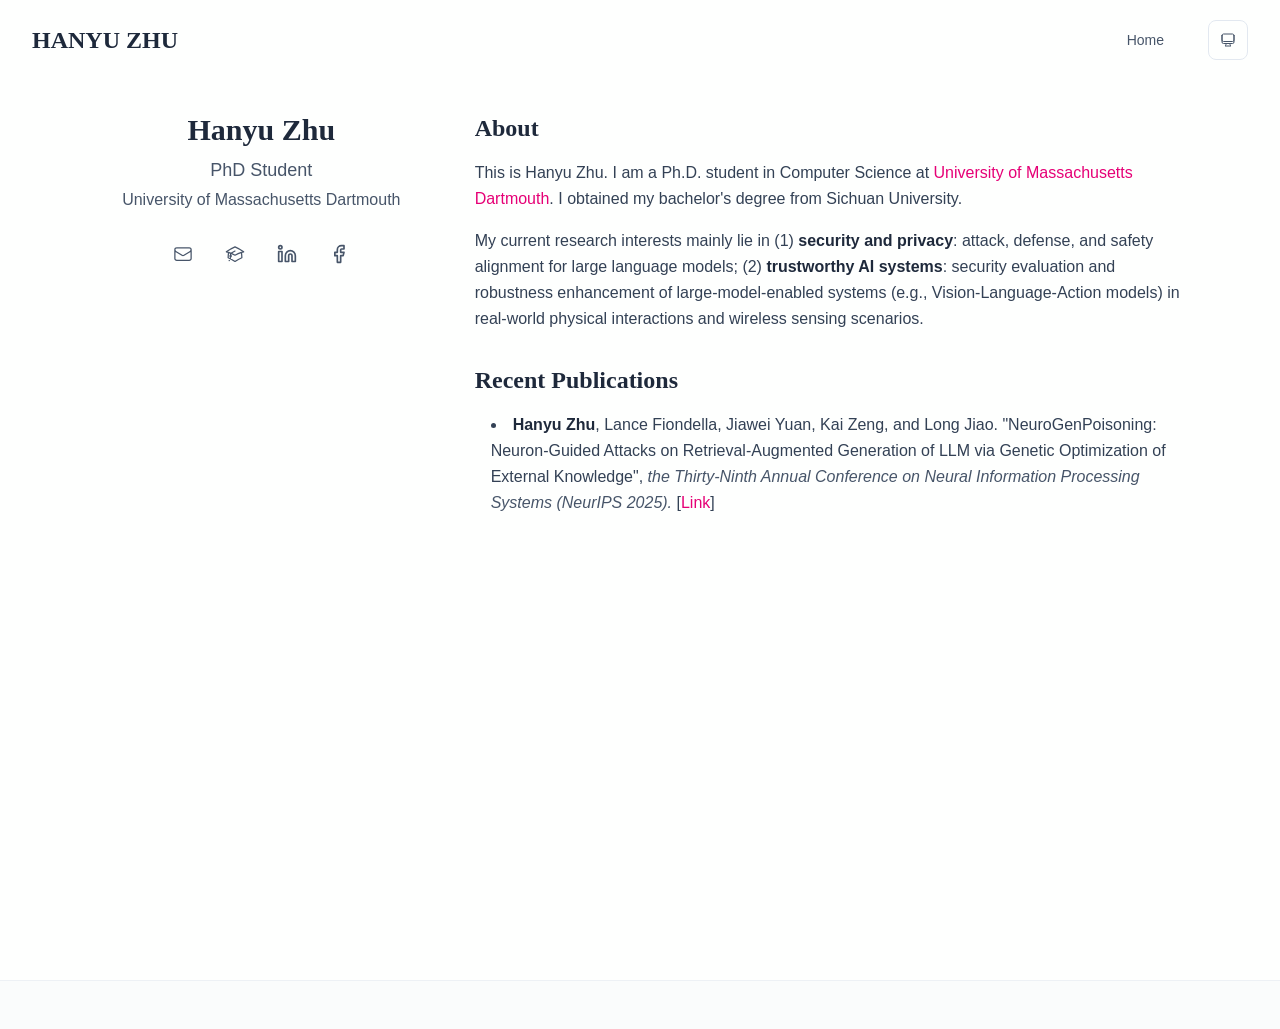
==== index.html @ 3e133c8b "Add files via upload" ====
<!DOCTYPE html><html lang="en" class="scroll-smooth"><head><meta charSet="utf-8"/><meta name="viewport" content="width=device-width, initial-scale=1"/><link rel="stylesheet" href="/_next/static/css/9d41bf872c5016ec.css" data-precedence="next"/><link rel="preload" as="script" fetchPriority="low" href="/_next/static/chunks/webpack-679b75d1c4c2027c.js"/><script src="/_next/static/chunks/4bd1b696-70b6d399998de86a.js" async=""></script><script src="/_next/static/chunks/684-5aaa8290a129f299.js" async=""></script><script src="/_next/static/chunks/main-app-82cd7caeb253698e.js" async=""></script><script src="/_next/static/chunks/17-9c04c9413a9f9f1f.js" async=""></script><script src="/_next/static/chunks/874-6cc630662f3664af.js" async=""></script><script src="/_next/static/chunks/862-15038af301665bb3.js" async=""></script><script src="/_next/static/chunks/app/layout-74c8f397e07a7180.js" async=""></script><script src="/_next/static/chunks/178-595a94b9af1e67b5.js" async=""></script><script src="/_next/static/chunks/748-1f3129a1e6365cf9.js" async=""></script><script src="/_next/static/chunks/app/page-99ee0c67a0532e2a.js" async=""></script><link rel="dns-prefetch" href="https://google-fonts.jialeliu.com"/><link rel="preconnect" href="https://google-fonts.jialeliu.com" crossorigin=""/><link rel="preload" as="style" href="https://google-fonts.jialeliu.com/css2?family=Inter:wght@300;400;500;600;700&amp;family=Crimson+Text:ital,wght@0,400;0,600;1,400&amp;display=swap"/><link rel="icon" type="image/svg+xml"/><link rel="stylesheet" id="gfonts-css" href="https://google-fonts.jialeliu.com/css2?family=Inter:wght@300;400;500;600;700&amp;family=Crimson+Text:ital,wght@0,400;0,600;1,400&amp;display=swap" media="print"/><script>
              (function(){
                var l = document.getElementById('gfonts-css');
                if (!l) return;
                if (l.media !== 'all') {
                  l.addEventListener('load', function(){ try { l.media = 'all'; } catch(e){} });
                }
              })();
            </script><noscript><link rel="stylesheet" href="https://google-fonts.jialeliu.com/css2?family=Inter:wght@300;400;500;600;700&amp;family=Crimson+Text:ital,wght@0,400;0,600;1,400&amp;display=swap"/></noscript><script>
              try {
                const theme = localStorage.getItem('theme-storage');
                const parsed = theme ? JSON.parse(theme) : null;
                const setting = parsed?.state?.theme || 'system';
                const prefersDark = typeof window !== 'undefined' && window.matchMedia && window.matchMedia('(prefers-color-scheme: dark)').matches;
                const effective = setting === 'dark' ? 'dark' : (setting === 'light' ? 'light' : (prefersDark ? 'dark' : 'light'));
                var root = document.documentElement;
                root.classList.add(effective);
                root.setAttribute('data-theme', effective);
              } catch (e) {
                var root = document.documentElement;
                root.classList.add('light');
                root.setAttribute('data-theme', 'light');
              }
            </script><title>HANYU ZHU</title><meta name="description" content="."/><meta name="author" content="Hanyu Zhu"/><meta name="keywords" content="Hanyu Zhu,PhD,Research,University of Massachusetts Dartmouth"/><meta name="creator" content="Hanyu Zhu"/><meta name="publisher" content="Hanyu Zhu"/><meta property="og:title" content="HANYU ZHU"/><meta property="og:description" content="."/><meta property="og:site_name" content="Hanyu Zhu&#x27;s Academic Website"/><meta property="og:locale" content="en_US"/><meta property="og:type" content="website"/><meta name="twitter:card" content="summary"/><meta name="twitter:title" content="HANYU ZHU"/><meta name="twitter:description" content="."/><script>document.querySelectorAll('body link[rel="icon"], body link[rel="apple-touch-icon"]').forEach(el => document.head.appendChild(el))</script><script src="/_next/static/chunks/polyfills-42372ed130431b0a.js" noModule=""></script></head><body class="font-sans antialiased"><div style="visibility:hidden"><nav class="fixed top-0 left-0 right-0 z-50" data-headlessui-state=""><div class="transition-all duration-300 ease-out bg-transparent" style="transform:translateY(-100px)"><div class="max-w-7xl mx-auto px-4 sm:px-6 lg:px-8"><div class="flex justify-between items-center h-16 lg:h-20"><div class="flex-shrink-0" tabindex="0"><a class="text-xl lg:text-2xl font-serif font-semibold text-primary hover:text-accent transition-colors duration-200" href="/">HANYU ZHU</a></div><div class="hidden lg:block"><div class="ml-10 flex items-center space-x-8"><div class="flex items-baseline space-x-8"><a class="relative px-3 py-2 text-sm font-medium transition-all duration-200 rounded hover:bg-accent/10 hover:shadow-sm text-primary" href="/"><span class="relative z-10">Home</span><div class="absolute inset-0 bg-accent/10 rounded-lg"></div></a></div><div class="flex items-center justify-center w-10 h-10 rounded-lg border border-neutral-200 dark:border-[rgba(148,163,184,0.24)] bg-background dark:bg-neutral-800"><div class="w-4 h-4 rounded-full bg-neutral-300 animate-pulse"></div></div></div></div><div class="lg:hidden flex items-center space-x-2"><div class="flex items-center justify-center w-10 h-10 rounded-lg border border-neutral-200 dark:border-[rgba(148,163,184,0.24)] bg-background dark:bg-neutral-800"><div class="w-4 h-4 rounded-full bg-neutral-300 animate-pulse"></div></div><button class="inline-flex items-center justify-center p-2 rounded-md text-neutral-600 hover:text-primary hover:bg-neutral-100 dark:hover:bg-neutral-800 focus:outline-none focus:ring-2 focus:ring-inset focus:ring-accent transition-colors duration-200" id="headlessui-disclosure-button-«R5pdb»" type="button" aria-expanded="false" data-headlessui-state=""><span class="sr-only">Open main menu</span><div><svg xmlns="http://www.w3.org/2000/svg" fill="none" viewBox="0 0 24 24" stroke-width="1.5" stroke="currentColor" aria-hidden="true" data-slot="icon" class="block h-6 w-6"><path stroke-linecap="round" stroke-linejoin="round" d="M3.75 6.75h16.5M3.75 12h16.5m-16.5 5.25h16.5"></path></svg></div></button></div></div></div></div></nav><main class="min-h-screen pt-16 lg:pt-20"><div class="max-w-6xl mx-auto px-4 sm:px-6 lg:px-8 py-8 bg-background min-h-screen"><div class="grid grid-cols-1 lg:grid-cols-3 gap-12"><div class="lg:col-span-1"><div class="sticky top-8" style="opacity:0;transform:translateY(20px)"><div class="text-center mb-6"><h1 class="text-3xl font-serif font-bold text-primary mb-2">Hanyu Zhu</h1><p class="text-lg text-neutral-600 font-medium mb-1">PhD Student</p><p class="text-neutral-600 mb-2">University of Massachusetts Dartmouth</p></div><div class="flex flex-wrap justify-center gap-3 sm:gap-4 mb-6 relative px-2"><div class="relative"><button class="p-2 sm:p-2 transition-colors duration-200 text-neutral-600 dark:text-neutral-400 hover:text-accent" aria-label="Email"><svg xmlns="http://www.w3.org/2000/svg" fill="none" viewBox="0 0 24 24" stroke-width="1.5" stroke="currentColor" aria-hidden="true" data-slot="icon" class="h-5 w-5"><path stroke-linecap="round" stroke-linejoin="round" d="M21.75 6.75v10.5a2.25 2.25 0 0 1-2.25 2.25h-15a2.25 2.25 0 0 1-2.25-2.25V6.75m19.5 0A2.25 2.25 0 0 0 19.5 4.5h-15a2.25 2.25 0 0 0-2.25 2.25m19.5 0v.243a2.25 2.25 0 0 1-1.07 1.916l-7.5 4.615a2.25 2.25 0 0 1-2.36 0L3.32 8.91a2.25 2.25 0 0 1-1.07-1.916V6.75"></path></svg></button></div><a href="https://scholar.google.com" target="_blank" rel="noopener noreferrer" class="p-2 sm:p-2 text-neutral-600 dark:text-neutral-400 hover:text-accent transition-colors duration-200" aria-label="Google Scholar"><svg xmlns="http://www.w3.org/2000/svg" fill="none" viewBox="0 0 24 24" stroke-width="1.5" stroke="currentColor" aria-hidden="true" data-slot="icon" class="h-5 w-5"><path stroke-linecap="round" stroke-linejoin="round" d="M4.26 10.147a60.438 60.438 0 0 0-.491 6.347A48.62 48.62 0 0 1 12 20.904a48.62 48.62 0 0 1 8.232-4.41 60.46 60.46 0 0 0-.491-6.347m-15.482 0a50.636 50.636 0 0 0-2.658-.813A59.906 59.906 0 0 1 12 3.493a59.903 59.903 0 0 1 10.399 5.84c-.896.248-1.783.52-2.658.814m-15.482 0A50.717 50.717 0 0 1 12 13.489a50.702 50.702 0 0 1 7.74-3.342M6.75 15a.75.75 0 1 0 0-1.5.75.75 0 0 0 0 1.5Zm0 0v-3.675A55.378 55.378 0 0 1 12 8.443m-7.007 11.55A5.981 5.981 0 0 0 6.75 15.75v-1.5"></path></svg></a><a href="https://www.linkedin.com/in/hanyu-z-210099329/" target="_blank" rel="noopener noreferrer" class="p-2 sm:p-2 text-neutral-600 dark:text-neutral-400 hover:text-accent transition-colors duration-200" aria-label="LinkedIn"><svg xmlns="http://www.w3.org/2000/svg" width="24" height="24" viewBox="0 0 24 24" fill="none" stroke="currentColor" stroke-width="2" stroke-linecap="round" stroke-linejoin="round" class="lucide lucide-linkedin h-5 w-5" aria-hidden="true"><path d="M16 8a6 6 0 0 1 6 6v7h-4v-7a2 2 0 0 0-2-2 2 2 0 0 0-2 2v7h-4v-7a6 6 0 0 1 6-6z"></path><rect width="4" height="12" x="2" y="9"></rect><circle cx="4" cy="4" r="2"></circle></svg></a><a href="https://www.facebook.com/profile.php?id=61584640687105" target="_blank" rel="noopener noreferrer" class="p-2 sm:p-2 text-neutral-600 dark:text-neutral-400 hover:text-accent transition-colors duration-200" aria-label="Facebook"><svg xmlns="http://www.w3.org/2000/svg" width="24" height="24" viewBox="0 0 24 24" fill="none" stroke="currentColor" stroke-width="2" stroke-linecap="round" stroke-linejoin="round" class="lucide lucide-facebook h-5 w-5" aria-hidden="true"><path d="M18 2h-3a5 5 0 0 0-5 5v3H7v4h3v8h4v-8h3l1-4h-4V7a1 1 0 0 1 1-1h3z"></path></svg></a></div></div></div><div class="lg:col-span-2 space-y-8"><section id="about" class="scroll-mt-24 space-y-8"><section style="opacity:0;transform:translateY(20px)"><h2 class="text-2xl font-serif font-bold text-primary mb-4">About</h2><div class="text-neutral-700 dark:text-neutral-600 leading-relaxed"><p class="mb-4 last:mb-0">This is Hanyu Zhu. I am a Ph.D. student in Computer Science at <a href="https://www.umassd.edu/" node="[object Object]" target="_blank" rel="noopener noreferrer" class="text-pink-600 font-medium transition-all duration-200 rounded hover:bg-pink-600/10 hover:shadow-sm">University of Massachusetts Dartmouth</a>. I obtained my bachelor&#x27;s degree from Sichuan University.</p>
<p class="mb-4 last:mb-0">My current research interests mainly lie in (1) <strong class="font-semibold text-primary">security and privacy</strong>: attack, defense, and safety alignment for large language models; (2) <strong class="font-semibold text-primary">trustworthy AI systems</strong>: security evaluation and robustness enhancement of large-model-enabled systems (e.g., Vision-Language-Action models) in real-world physical interactions and wireless sensing scenarios.</p></div></section><section style="opacity:0;transform:translateY(20px)"><h2 class="text-2xl font-serif font-bold text-primary mb-4">Recent Publications</h2><div class="text-neutral-700 dark:text-neutral-600 leading-relaxed"><ul class="list-disc list-inside mb-4 space-y-1 ml-4">
<li class="mb-1"><strong class="font-semibold text-primary">Hanyu Zhu</strong>, Lance Fiondella, Jiawei Yuan, Kai Zeng, and Long Jiao. &quot;NeuroGenPoisoning: Neuron-Guided Attacks on Retrieval-Augmented Generation of LLM via Genetic Optimization of External Knowledge&quot;,  <em class="italic text-neutral-600 dark:text-neutral-500">the Thirty-Ninth Annual Conference on Neural Information Processing Systems (NeurIPS 2025).</em>  [<a href="https://doi.org/10.52202/085713-2461" node="[object Object]" target="_blank" rel="noopener noreferrer" class="text-pink-600 font-medium transition-all duration-200 rounded hover:bg-pink-600/10 hover:shadow-sm">Link</a>]</li>
</ul></div></section></section></div></div></div><!--$--><!--/$--><!--$--><!--/$--></main><footer class="border-t border-neutral-200/50 bg-neutral-50/50 dark:bg-neutral-900/50 dark:border-neutral-700/50"><div class="max-w-6xl mx-auto px-4 sm:px-6 lg:px-8 py-6"></div></footer></div><script src="/_next/static/chunks/webpack-679b75d1c4c2027c.js" async=""></script><script>(self.__next_f=self.__next_f||[]).push([0])</script><script>self.__next_f.push([1,"1:\"$Sreact.fragment\"\n2:I[3719,[\"17\",\"static/chunks/17-9c04c9413a9f9f1f.js\",\"874\",\"static/chunks/874-6cc630662f3664af.js\",\"862\",\"static/chunks/862-15038af301665bb3.js\",\"177\",\"static/chunks/app/layout-74c8f397e07a7180.js\"],\"ThemeProvider\"]\n3:I[768,[\"17\",\"static/chunks/17-9c04c9413a9f9f1f.js\",\"874\",\"static/chunks/874-6cc630662f3664af.js\",\"862\",\"static/chunks/862-15038af301665bb3.js\",\"177\",\"static/chunks/app/layout-74c8f397e07a7180.js\"],\"default\"]\n4:I[7555,[],\"\"]\n5:I[1295,[],\"\"]\n6:I[2548,[\"17\",\"static/chunks/17-9c04c9413a9f9f1f.js\",\"874\",\"static/chunks/874-6cc630662f3664af.js\",\"862\",\"static/chunks/862-15038af301665bb3.js\",\"177\",\"static/chunks/app/layout-74c8f397e07a7180.js\"],\"default\"]\n7:I[7993,[\"17\",\"static/chunks/17-9c04c9413a9f9f1f.js\",\"178\",\"static/chunks/178-595a94b9af1e67b5.js\",\"874\",\"static/chunks/874-6cc630662f3664af.js\",\"748\",\"static/chunks/748-1f3129a1e6365cf9.js\",\"974\",\"static/chunks/app/page-99ee0c67a0532e2a.js\"],\"default\"]\n8:I[9507,[\"17\",\"static/chunks/17-9c04c9413a9f9f1f.js\",\"178\",\"static/chunks/178-595a94b9af1e67b5.js\",\"874\",\"static/chunks/874-6cc630662f3664af.js\",\"748\",\"static/chunks/748-1f3129a1e6365cf9.js\",\"974\",\"static/chunks/app/page-99ee0c67a0532e2a.js\"],\"default\"]\n9:I[9665,[],\"MetadataBoundary\"]\nb:I[9665,[],\"OutletBoundary\"]\ne:I[4911,[],\"AsyncMetadataOutlet\"]\n10:I[9665,[],\"ViewportBoundary\"]\n12:I[6614,[],\"\"]\n:HL[\"/_next/static/css/9d41bf872c5016ec.css\",\"style\"]\n"])</script><script>self.__next_f.push([1,"0:{\"P\":null,\"b\":\"6yusBdB_llWPK_K60tej1\",\"p\":\"\",\"c\":[\"\",\"\"],\"i\":false,\"f\":[[[\"\",{\"children\":[\"__PAGE__\",{}]},\"$undefined\",\"$undefined\",true],[\"\",[\"$\",\"$1\",\"c\",{\"children\":[[[\"$\",\"link\",\"0\",{\"rel\":\"stylesheet\",\"href\":\"/_next/static/css/9d41bf872c5016ec.css\",\"precedence\":\"next\",\"crossOrigin\":\"$undefined\",\"nonce\":\"$undefined\"}]],[\"$\",\"html\",null,{\"lang\":\"en\",\"className\":\"scroll-smooth\",\"suppressHydrationWarning\":true,\"children\":[[\"$\",\"head\",null,{\"children\":[[\"$\",\"link\",null,{\"rel\":\"icon\",\"href\":\"$undefined\",\"type\":\"image/svg+xml\"}],[\"$\",\"link\",null,{\"rel\":\"dns-prefetch\",\"href\":\"https://google-fonts.jialeliu.com\"}],[\"$\",\"link\",null,{\"rel\":\"preconnect\",\"href\":\"https://google-fonts.jialeliu.com\",\"crossOrigin\":\"\"}],[\"$\",\"link\",null,{\"rel\":\"preload\",\"as\":\"style\",\"href\":\"https://google-fonts.jialeliu.com/css2?family=Inter:wght@300;400;500;600;700\u0026family=Crimson+Text:ital,wght@0,400;0,600;1,400\u0026display=swap\"}],[\"$\",\"link\",null,{\"rel\":\"stylesheet\",\"id\":\"gfonts-css\",\"href\":\"https://google-fonts.jialeliu.com/css2?family=Inter:wght@300;400;500;600;700\u0026family=Crimson+Text:ital,wght@0,400;0,600;1,400\u0026display=swap\",\"media\":\"print\"}],[\"$\",\"script\",null,{\"dangerouslySetInnerHTML\":{\"__html\":\"\\n              (function(){\\n                var l = document.getElementById('gfonts-css');\\n                if (!l) return;\\n                if (l.media !== 'all') {\\n                  l.addEventListener('load', function(){ try { l.media = 'all'; } catch(e){} });\\n                }\\n              })();\\n            \"}}],[\"$\",\"noscript\",null,{\"children\":[\"$\",\"link\",null,{\"rel\":\"stylesheet\",\"href\":\"https://google-fonts.jialeliu.com/css2?family=Inter:wght@300;400;500;600;700\u0026family=Crimson+Text:ital,wght@0,400;0,600;1,400\u0026display=swap\"}]}],[\"$\",\"script\",null,{\"dangerouslySetInnerHTML\":{\"__html\":\"\\n              try {\\n                const theme = localStorage.getItem('theme-storage');\\n                const parsed = theme ? JSON.parse(theme) : null;\\n                const setting = parsed?.state?.theme || 'system';\\n                const prefersDark = typeof window !== 'undefined' \u0026\u0026 window.matchMedia \u0026\u0026 window.matchMedia('(prefers-color-scheme: dark)').matches;\\n                const effective = setting === 'dark' ? 'dark' : (setting === 'light' ? 'light' : (prefersDark ? 'dark' : 'light'));\\n                var root = document.documentElement;\\n                root.classList.add(effective);\\n                root.setAttribute('data-theme', effective);\\n              } catch (e) {\\n                var root = document.documentElement;\\n                root.classList.add('light');\\n                root.setAttribute('data-theme', 'light');\\n              }\\n            \"}}]]}],[\"$\",\"body\",null,{\"className\":\"font-sans antialiased\",\"children\":[\"$\",\"$L2\",null,{\"children\":[[\"$\",\"$L3\",null,{\"items\":[{\"title\":\"Home\",\"type\":\"page\",\"target\":\"about\",\"href\":\"/\"}],\"siteTitle\":\"HANYU ZHU\",\"enableOnePageMode\":false}],[\"$\",\"main\",null,{\"className\":\"min-h-screen pt-16 lg:pt-20\",\"children\":[\"$\",\"$L4\",null,{\"parallelRouterKey\":\"children\",\"error\":\"$undefined\",\"errorStyles\":\"$undefined\",\"errorScripts\":\"$undefined\",\"template\":[\"$\",\"$L5\",null,{}],\"templateStyles\":\"$undefined\",\"templateScripts\":\"$undefined\",\"notFound\":[[[\"$\",\"title\",null,{\"children\":\"404: This page could not be found.\"}],[\"$\",\"div\",null,{\"style\":{\"fontFamily\":\"system-ui,\\\"Segoe UI\\\",Roboto,Helvetica,Arial,sans-serif,\\\"Apple Color Emoji\\\",\\\"Segoe UI Emoji\\\"\",\"height\":\"100vh\",\"textAlign\":\"center\",\"display\":\"flex\",\"flexDirection\":\"column\",\"alignItems\":\"center\",\"justifyContent\":\"center\"},\"children\":[\"$\",\"div\",null,{\"children\":[[\"$\",\"style\",null,{\"dangerouslySetInnerHTML\":{\"__html\":\"body{color:#000;background:#fff;margin:0}.next-error-h1{border-right:1px solid rgba(0,0,0,.3)}@media (prefers-color-scheme:dark){body{color:#fff;background:#000}.next-error-h1{border-right:1px solid rgba(255,255,255,.3)}}\"}}],[\"$\",\"h1\",null,{\"className\":\"next-error-h1\",\"style\":{\"display\":\"inline-block\",\"margin\":\"0 20px 0 0\",\"padding\":\"0 23px 0 0\",\"fontSize\":24,\"fontWeight\":500,\"verticalAlign\":\"top\",\"lineHeight\":\"49px\"},\"children\":404}],[\"$\",\"div\",null,{\"style\":{\"display\":\"inline-block\"},\"children\":[\"$\",\"h2\",null,{\"style\":{\"fontSize\":14,\"fontWeight\":400,\"lineHeight\":\"49px\",\"margin\":0},\"children\":\"This page could not be found.\"}]}]]}]}]],[]],\"forbidden\":\"$undefined\",\"unauthorized\":\"$undefined\"}]}],[\"$\",\"$L6\",null,{}]]}]}]]}]]}],{\"children\":[\"__PAGE__\",[\"$\",\"$1\",\"c\",{\"children\":[[\"$\",\"div\",null,{\"className\":\"max-w-6xl mx-auto px-4 sm:px-6 lg:px-8 py-8 bg-background min-h-screen\",\"children\":[\"$\",\"div\",null,{\"className\":\"grid grid-cols-1 lg:grid-cols-3 gap-12\",\"children\":[[\"$\",\"div\",null,{\"className\":\"lg:col-span-1\",\"children\":[\"$\",\"$L7\",null,{\"author\":{\"name\":\"Hanyu Zhu\",\"title\":\"PhD Student\",\"institution\":\"University of Massachusetts Dartmouth\"},\"social\":{\"email\":\"hzhu2@umassd.edu\",\"google_scholar\":\"https://scholar.google.com\",\"facebook\":\"https://www.facebook.com/profile.php?id=61584640687105\",\"linkedin\":\"https://www.linkedin.com/in/hanyu-z-210099329/\"},\"features\":{\"enable_likes\":false,\"enable_one_page_mode\":false},\"researchInterests\":\"$undefined\"}]}],[\"$\",\"div\",null,{\"className\":\"lg:col-span-2 space-y-8\",\"children\":[[\"$\",\"section\",\"about\",{\"id\":\"about\",\"className\":\"scroll-mt-24 space-y-8\",\"children\":[[[\"$\",\"$L8\",\"about\",{\"content\":\"This is Hanyu Zhu. I am a Ph.D. student in Computer Science at [University of Massachusetts Dartmouth](https://www.umassd.edu/). I obtained my bachelor's degree from Sichuan University.\\n\\nMy current research interests mainly lie in (1) **security and privacy**: attack, defense, and safety alignment for large language models; (2) **trustworthy AI systems**: security evaluation and robustness enhancement of large-model-enabled systems (e.g., Vision-Language-Action models) in real-world physical interactions and wireless sensing scenarios.  \\n\",\"title\":\"About\"}],[\"$\",\"$L8\",\"about\",{\"content\":\"- **Hanyu Zhu**, Lance Fiondella, Jiawei Yuan, Kai Zeng, and Long Jiao. \\\"NeuroGenPoisoning: Neuron-Guided Attacks on Retrieval-Augmented Generation of LLM via Genetic Optimization of External Knowledge\\\",  _the Thirty-Ninth Annual Conference on Neural Information Processing Systems (NeurIPS 2025)._  [[Link](https://doi.org/10.52202/085713-2461)]\\n\",\"title\":\"Recent Publications\"}]],false,false,false]}]]}]]}]}],[\"$\",\"$L9\",null,{\"children\":\"$La\"}],null,[\"$\",\"$Lb\",null,{\"children\":[\"$Lc\",\"$Ld\",[\"$\",\"$Le\",null,{\"promise\":\"$@f\"}]]}]]}],{},null,false]},null,false],[\"$\",\"$1\",\"h\",{\"children\":[null,[\"$\",\"$1\",\"yt8WDrYSfH72hBancyDi4\",{\"children\":[[\"$\",\"$L10\",null,{\"children\":\"$L11\"}],null]}],null]}],false]],\"m\":\"$undefined\",\"G\":[\"$12\",\"$undefined\"],\"s\":false,\"S\":true}\n"])</script><script>self.__next_f.push([1,"13:\"$Sreact.suspense\"\n14:I[4911,[],\"AsyncMetadata\"]\na:[\"$\",\"$13\",null,{\"fallback\":null,\"children\":[\"$\",\"$L14\",null,{\"promise\":\"$@15\"}]}]\n"])</script><script>self.__next_f.push([1,"d:null\n"])</script><script>self.__next_f.push([1,"11:[[\"$\",\"meta\",\"0\",{\"charSet\":\"utf-8\"}],[\"$\",\"meta\",\"1\",{\"name\":\"viewport\",\"content\":\"width=device-width, initial-scale=1\"}]]\nc:null\n"])</script><script>self.__next_f.push([1,"15:{\"metadata\":[[\"$\",\"title\",\"0\",{\"children\":\"HANYU ZHU\"}],[\"$\",\"meta\",\"1\",{\"name\":\"description\",\"content\":\".\"}],[\"$\",\"meta\",\"2\",{\"name\":\"author\",\"content\":\"Hanyu Zhu\"}],[\"$\",\"meta\",\"3\",{\"name\":\"keywords\",\"content\":\"Hanyu Zhu,PhD,Research,University of Massachusetts Dartmouth\"}],[\"$\",\"meta\",\"4\",{\"name\":\"creator\",\"content\":\"Hanyu Zhu\"}],[\"$\",\"meta\",\"5\",{\"name\":\"publisher\",\"content\":\"Hanyu Zhu\"}],[\"$\",\"meta\",\"6\",{\"property\":\"og:title\",\"content\":\"HANYU ZHU\"}],[\"$\",\"meta\",\"7\",{\"property\":\"og:description\",\"content\":\".\"}],[\"$\",\"meta\",\"8\",{\"property\":\"og:site_name\",\"content\":\"Hanyu Zhu's Academic Website\"}],[\"$\",\"meta\",\"9\",{\"property\":\"og:locale\",\"content\":\"en_US\"}],[\"$\",\"meta\",\"10\",{\"property\":\"og:type\",\"content\":\"website\"}],[\"$\",\"meta\",\"11\",{\"name\":\"twitter:card\",\"content\":\"summary\"}],[\"$\",\"meta\",\"12\",{\"name\":\"twitter:title\",\"content\":\"HANYU ZHU\"}],[\"$\",\"meta\",\"13\",{\"name\":\"twitter:description\",\"content\":\".\"}]],\"error\":null,\"digest\":\"$undefined\"}\nf:{\"metadata\":\"$15:metadata\",\"error\":null,\"digest\":\"$undefined\"}\n"])</script></body></html>
---- _next/static/css/9d41bf872c5016ec.css ----
/*! tailwindcss v4.1.10 | MIT License | https://tailwindcss.com */@layer properties{@supports (((-webkit-hyphens:none)) and (not (margin-trim:inline))) or ((-moz-orient:inline) and (not (color:rgb(from red r g b)))){*,::backdrop,:after,:before{--tw-translate-x:0;--tw-translate-y:0;--tw-translate-z:0;--tw-rotate-x:initial;--tw-rotate-y:initial;--tw-rotate-z:initial;--tw-skew-x:initial;--tw-skew-y:initial;--tw-space-y-reverse:0;--tw-space-x-reverse:0;--tw-border-style:solid;--tw-leading:initial;--tw-font-weight:initial;--tw-shadow:0 0 #0000;--tw-shadow-color:initial;--tw-shadow-alpha:100%;--tw-inset-shadow:0 0 #0000;--tw-inset-shadow-color:initial;--tw-inset-shadow-alpha:100%;--tw-ring-color:initial;--tw-ring-shadow:0 0 #0000;--tw-inset-ring-color:initial;--tw-inset-ring-shadow:0 0 #0000;--tw-ring-inset:initial;--tw-ring-offset-width:0px;--tw-ring-offset-color:#fff;--tw-ring-offset-shadow:0 0 #0000;--tw-blur:initial;--tw-brightness:initial;--tw-contrast:initial;--tw-grayscale:initial;--tw-hue-rotate:initial;--tw-invert:initial;--tw-opacity:initial;--tw-saturate:initial;--tw-sepia:initial;--tw-drop-shadow:initial;--tw-drop-shadow-color:initial;--tw-drop-shadow-alpha:100%;--tw-drop-shadow-size:initial;--tw-backdrop-blur:initial;--tw-backdrop-brightness:initial;--tw-backdrop-contrast:initial;--tw-backdrop-grayscale:initial;--tw-backdrop-hue-rotate:initial;--tw-backdrop-invert:initial;--tw-backdrop-opacity:initial;--tw-backdrop-saturate:initial;--tw-backdrop-sepia:initial;--tw-duration:initial;--tw-ease:initial}}}@layer theme{:host,:root{--font-sans:"Inter",-apple-system,BlinkMacSystemFont,"Segoe UI",Roboto,sans-serif;--color-red-50:oklch(97.1% .013 17.38);--color-red-400:oklch(70.4% .191 22.216);--color-red-600:oklch(57.7% .245 27.325);--color-red-900:oklch(39.6% .141 25.723);--color-pink-600:oklch(59.2% .249 .584);--color-white:#fff;--spacing:.25rem;--container-2xl:42rem;--container-3xl:48rem;--container-4xl:56rem;--container-6xl:72rem;--container-7xl:80rem;--text-xs:.75rem;--text-xs--line-height:calc(1/.75);--text-sm:.875rem;--text-sm--line-height:calc(1.25/.875);--text-base:1rem;--text-base--line-height:calc(1.5/1);--text-lg:1.125rem;--text-lg--line-height:calc(1.75/1.125);--text-xl:1.25rem;--text-xl--line-height:calc(1.75/1.25);--text-2xl:1.5rem;--text-2xl--line-height:calc(2/1.5);--text-3xl:1.875rem;--text-3xl--line-height:calc(2.25/1.875);--text-4xl:2.25rem;--text-4xl--line-height:calc(2.5/2.25);--font-weight-medium:500;--font-weight-semibold:600;--font-weight-bold:700;--leading-tight:1.25;--leading-relaxed:1.625;--radius-md:.375rem;--radius-lg:.5rem;--radius-xl:.75rem;--ease-out:cubic-bezier(0,0,.2,1);--animate-pulse:pulse 2s cubic-bezier(.4,0,.6,1)infinite;--blur-xl:24px;--aspect-video:16/9;--default-transition-duration:.15s;--default-transition-timing-function:cubic-bezier(.4,0,.2,1);--default-font-family:"Inter",-apple-system,BlinkMacSystemFont,"Segoe UI",Roboto,sans-serif;--default-mono-font-family:"SF Mono",Monaco,"Cascadia Code","Roboto Mono",Consolas,"Courier New",monospace;--line-height-normal:1.5;--shadow-glass:0 8px 32px 0 #1f26875e}}@layer base{*,::backdrop,:after,:before{box-sizing:border-box;border:0 solid;margin:0;padding:0}::file-selector-button{box-sizing:border-box;border:0 solid;margin:0;padding:0}:host,html{-webkit-text-size-adjust:100%;tab-size:4;line-height:1.5;font-family:var(--default-font-family,ui-sans-serif,system-ui,sans-serif,"Apple Color Emoji","Segoe UI Emoji","Segoe UI Symbol","Noto Color Emoji");font-feature-settings:var(--default-font-feature-settings,normal);font-variation-settings:var(--default-font-variation-settings,normal);-webkit-tap-highlight-color:transparent}hr{height:0;color:inherit;border-top-width:1px}abbr:where([title]){-webkit-text-decoration:underline dotted;text-decoration:underline dotted}h1,h2,h3,h4,h5,h6{font-size:inherit;font-weight:inherit}a{color:inherit;-webkit-text-decoration:inherit;text-decoration:inherit}b,strong{font-weight:bolder}code,kbd,pre,samp{font-family:var(--default-mono-font-family,ui-monospace,SFMono-Regular,Menlo,Monaco,Consolas,"Liberation Mono","Courier New",monospace);font-feature-settings:var(--default-mono-font-feature-settings,normal);font-variation-settings:var(--default-mono-font-variation-settings,normal);font-size:1em}small{font-size:80%}sub,sup{vertical-align:baseline;font-size:75%;line-height:0;position:relative}sub{bottom:-.25em}sup{top:-.5em}table{text-indent:0;border-color:inherit;border-collapse:collapse}:-moz-focusring{outline:auto}progress{vertical-align:baseline}summary{display:list-item}menu,ol,ul{list-style:none}audio,canvas,embed,iframe,img,object,svg,video{vertical-align:middle;display:block}img,video{max-width:100%;height:auto}button,input,optgroup,select,textarea{font:inherit;font-feature-settings:inherit;font-variation-settings:inherit;letter-spacing:inherit;color:inherit;opacity:1;background-color:#0000;border-radius:0}::file-selector-button{font:inherit;font-feature-settings:inherit;font-variation-settings:inherit;letter-spacing:inherit;color:inherit;opacity:1;background-color:#0000;border-radius:0}:where(select:is([multiple],[size])) optgroup{font-weight:bolder}:where(select:is([multiple],[size])) optgroup option{padding-inline-start:20px}::file-selector-button{margin-inline-end:4px}::placeholder{opacity:1}@supports (not ((-webkit-appearance:-apple-pay-button))) or (contain-intrinsic-size:1px){::placeholder{color:currentColor}@supports (color:color-mix(in lab,red,red)){::placeholder{color:color-mix(in oklab,currentcolor 50%,transparent)}}}textarea{resize:vertical}::-webkit-search-decoration{-webkit-appearance:none}::-webkit-date-and-time-value{min-height:1lh;text-align:inherit}::-webkit-datetime-edit{display:inline-flex}::-webkit-datetime-edit-fields-wrapper{padding:0}::-webkit-datetime-edit,::-webkit-datetime-edit-year-field{padding-block:0}::-webkit-datetime-edit-day-field,::-webkit-datetime-edit-month-field{padding-block:0}::-webkit-datetime-edit-hour-field,::-webkit-datetime-edit-minute-field{padding-block:0}::-webkit-datetime-edit-millisecond-field,::-webkit-datetime-edit-second-field{padding-block:0}::-webkit-datetime-edit-meridiem-field{padding-block:0}:-moz-ui-invalid{box-shadow:none}button,input:where([type=button],[type=reset],[type=submit]){appearance:button}::file-selector-button{appearance:button}::-webkit-inner-spin-button,::-webkit-outer-spin-button{height:auto}[hidden]:where(:not([hidden=until-found])){display:none!important}}@layer components;@layer utilities{.sr-only{clip:rect(0,0,0,0);white-space:nowrap;border-width:0;width:1px;height:1px;margin:-1px;padding:0;overflow:hidden}.absolute,.sr-only{position:absolute}.fixed{position:fixed}.relative{position:relative}.static{position:static}.sticky{position:sticky}.inset-0{inset:calc(var(--spacing)*0)}.top-0{top:calc(var(--spacing)*0)}.top-1\/2{top:50%}.top-2{top:calc(var(--spacing)*2)}.top-8{top:calc(var(--spacing)*8)}.top-full{top:100%}.right-0{right:calc(var(--spacing)*0)}.right-2{right:calc(var(--spacing)*2)}.left-0{left:calc(var(--spacing)*0)}.left-1\/2{left:50%}.left-3{left:calc(var(--spacing)*3)}.z-10{z-index:10}.z-20{z-index:20}.z-40{z-index:40}.z-50{z-index:50}.mx-auto{margin-inline:auto}.my-4{margin-block:calc(var(--spacing)*4)}.mt-1{margin-top:calc(var(--spacing)*1)}.mt-2{margin-top:calc(var(--spacing)*2)}.mt-4{margin-top:calc(var(--spacing)*4)}.mt-6{margin-top:calc(var(--spacing)*6)}.mt-8{margin-top:calc(var(--spacing)*8)}.mt-auto{margin-top:auto}.mr-1{margin-right:calc(var(--spacing)*1)}.mr-1\.5{margin-right:calc(var(--spacing)*1.5)}.mr-2{margin-right:calc(var(--spacing)*2)}.mb-1{margin-bottom:calc(var(--spacing)*1)}.mb-2{margin-bottom:calc(var(--spacing)*2)}.mb-3{margin-bottom:calc(var(--spacing)*3)}.mb-4{margin-bottom:calc(var(--spacing)*4)}.mb-6{margin-bottom:calc(var(--spacing)*6)}.mb-8{margin-bottom:calc(var(--spacing)*8)}.ml-0{margin-left:calc(var(--spacing)*0)}.ml-4{margin-left:calc(var(--spacing)*4)}.ml-10{margin-left:calc(var(--spacing)*10)}.line-clamp-2{-webkit-line-clamp:2}.line-clamp-2,.line-clamp-3{-webkit-box-orient:vertical;display:-webkit-box;overflow:hidden}.line-clamp-3{-webkit-line-clamp:3}.block{display:block}.contents{display:contents}.flex{display:flex}.grid{display:grid}.hidden{display:none}.inline-flex{display:inline-flex}.aspect-video{aspect-ratio:var(--aspect-video)}.h-0{height:calc(var(--spacing)*0)}.h-2\.5{height:calc(var(--spacing)*2.5)}.h-3{height:calc(var(--spacing)*3)}.h-4{height:calc(var(--spacing)*4)}.h-5{height:calc(var(--spacing)*5)}.h-6{height:calc(var(--spacing)*6)}.h-10{height:calc(var(--spacing)*10)}.h-16{height:calc(var(--spacing)*16)}.min-h-screen{min-height:100vh}.w-0{width:calc(var(--spacing)*0)}.w-2\.5{width:calc(var(--spacing)*2.5)}.w-3{width:calc(var(--spacing)*3)}.w-4{width:calc(var(--spacing)*4)}.w-5{width:calc(var(--spacing)*5)}.w-6{width:calc(var(--spacing)*6)}.w-10{width:calc(var(--spacing)*10)}.w-16{width:calc(var(--spacing)*16)}.w-32{width:calc(var(--spacing)*32)}.w-full{width:100%}.max-w-2xl{max-width:var(--container-2xl)}.max-w-3xl{max-width:var(--container-3xl)}.max-w-4xl{max-width:var(--container-4xl)}.max-w-6xl{max-width:var(--container-6xl)}.max-w-7xl{max-width:var(--container-7xl)}.max-w-\[calc\(100vw-2rem\)\]{max-width:calc(100vw - 2rem)}.flex-shrink-0{flex-shrink:0}.flex-grow{flex-grow:1}.-translate-x-1\/2{--tw-translate-x:calc(calc(1/2*100%)*-1)}.-translate-x-1\/2,.-translate-y-1\/2{translate:var(--tw-translate-x)var(--tw-translate-y)}.-translate-y-1\/2{--tw-translate-y:calc(calc(1/2*100%)*-1)}.-translate-y-full{--tw-translate-y:-100%;translate:var(--tw-translate-x)var(--tw-translate-y)}.transform{transform:var(--tw-rotate-x,)var(--tw-rotate-y,)var(--tw-rotate-z,)var(--tw-skew-x,)var(--tw-skew-y,)}.animate-pulse{animation:var(--animate-pulse)}.cursor-pointer{cursor:pointer}.scroll-mt-24{scroll-margin-top:calc(var(--spacing)*24)}.list-inside{list-style-position:inside}.list-decimal{list-style-type:decimal}.list-disc{list-style-type:disc}.grid-cols-1{grid-template-columns:repeat(1,minmax(0,1fr))}.flex-col{flex-direction:column}.flex-wrap{flex-wrap:wrap}.items-baseline{align-items:baseline}.items-center{align-items:center}.items-start{align-items:flex-start}.justify-between{justify-content:space-between}.justify-center{justify-content:center}.gap-2{gap:calc(var(--spacing)*2)}.gap-3{gap:calc(var(--spacing)*3)}.gap-4{gap:calc(var(--spacing)*4)}.gap-6{gap:calc(var(--spacing)*6)}.gap-12{gap:calc(var(--spacing)*12)}:where(.space-y-1>:not(:last-child)){--tw-space-y-reverse:0;margin-block-start:calc(calc(var(--spacing)*1)*var(--tw-space-y-reverse));margin-block-end:calc(calc(var(--spacing)*1)*calc(1 - var(--tw-space-y-reverse)))}:where(.space-y-2>:not(:last-child)){--tw-space-y-reverse:0;margin-block-start:calc(calc(var(--spacing)*2)*var(--tw-space-y-reverse));margin-block-end:calc(calc(var(--spacing)*2)*calc(1 - var(--tw-space-y-reverse)))}:where(.space-y-3>:not(:last-child)){--tw-space-y-reverse:0;margin-block-start:calc(calc(var(--spacing)*3)*var(--tw-space-y-reverse));margin-block-end:calc(calc(var(--spacing)*3)*calc(1 - var(--tw-space-y-reverse)))}:where(.space-y-4>:not(:last-child)){--tw-space-y-reverse:0;margin-block-start:calc(calc(var(--spacing)*4)*var(--tw-space-y-reverse));margin-block-end:calc(calc(var(--spacing)*4)*calc(1 - var(--tw-space-y-reverse)))}:where(.space-y-6>:not(:last-child)){--tw-space-y-reverse:0;margin-block-start:calc(calc(var(--spacing)*6)*var(--tw-space-y-reverse));margin-block-end:calc(calc(var(--spacing)*6)*calc(1 - var(--tw-space-y-reverse)))}:where(.space-y-8>:not(:last-child)){--tw-space-y-reverse:0;margin-block-start:calc(calc(var(--spacing)*8)*var(--tw-space-y-reverse));margin-block-end:calc(calc(var(--spacing)*8)*calc(1 - var(--tw-space-y-reverse)))}:where(.space-x-0\.5>:not(:last-child)){--tw-space-x-reverse:0;margin-inline-start:calc(calc(var(--spacing)*.5)*var(--tw-space-x-reverse));margin-inline-end:calc(calc(var(--spacing)*.5)*calc(1 - var(--tw-space-x-reverse)))}:where(.space-x-2>:not(:last-child)){--tw-space-x-reverse:0;margin-inline-start:calc(calc(var(--spacing)*2)*var(--tw-space-x-reverse));margin-inline-end:calc(calc(var(--spacing)*2)*calc(1 - var(--tw-space-x-reverse)))}:where(.space-x-3>:not(:last-child)){--tw-space-x-reverse:0;margin-inline-start:calc(calc(var(--spacing)*3)*var(--tw-space-x-reverse));margin-inline-end:calc(calc(var(--spacing)*3)*calc(1 - var(--tw-space-x-reverse)))}:where(.space-x-8>:not(:last-child)){--tw-space-x-reverse:0;margin-inline-start:calc(calc(var(--spacing)*8)*var(--tw-space-x-reverse));margin-inline-end:calc(calc(var(--spacing)*8)*calc(1 - var(--tw-space-x-reverse)))}.overflow-hidden{overflow:hidden}.overflow-x-auto{overflow-x:auto}.scroll-smooth{scroll-behavior:smooth}.rounded{border-radius:.25rem}.rounded-full{border-radius:3.40282e+38px}.rounded-lg{border-radius:var(--radius-lg)}.rounded-md{border-radius:var(--radius-md)}.rounded-xl{border-radius:var(--radius-xl)}.border{border-style:var(--tw-border-style);border-width:1px}.border-t{border-top-style:var(--tw-border-style);border-top-width:1px}.border-t-4{border-top-style:var(--tw-border-style);border-top-width:4px}.border-r-4{border-right-style:var(--tw-border-style);border-right-width:4px}.border-b{border-bottom-style:var(--tw-border-style);border-bottom-width:1px}.border-l-4{border-left-style:var(--tw-border-style);border-left-width:4px}.border-accent,.border-accent\/50{border-color:var(--accent)}@supports (color:color-mix(in lab,red,red)){.border-accent\/50{border-color:color-mix(in oklab,var(--accent)50%,transparent)}}.border-neutral-100{border-color:var(--neutral-100)}.border-neutral-200,.border-neutral-200\/50{border-color:var(--neutral-200)}@supports (color:color-mix(in lab,red,red)){.border-neutral-200\/50{border-color:color-mix(in oklab,var(--neutral-200)50%,transparent)}}.border-transparent{border-color:#0000}.border-t-accent{border-top-color:var(--accent)}.border-t-neutral-800{border-top-color:var(--neutral-800)}.bg-accent,.bg-accent\/10{background-color:var(--accent)}@supports (color:color-mix(in lab,red,red)){.bg-accent\/10{background-color:color-mix(in oklab,var(--accent)10%,transparent)}}.bg-background,.bg-background\/80{background-color:var(--background)}@supports (color:color-mix(in lab,red,red)){.bg-background\/80{background-color:color-mix(in oklab,var(--background)80%,transparent)}}.bg-background\/95{background-color:var(--background)}@supports (color:color-mix(in lab,red,red)){.bg-background\/95{background-color:color-mix(in oklab,var(--background)95%,transparent)}}.bg-neutral-50,.bg-neutral-50\/50{background-color:var(--neutral-50)}@supports (color:color-mix(in lab,red,red)){.bg-neutral-50\/50{background-color:color-mix(in oklab,var(--neutral-50)50%,transparent)}}.bg-neutral-100{background-color:var(--neutral-100)}.bg-neutral-300{background-color:var(--neutral-300)}.bg-neutral-800{background-color:var(--neutral-800)}.bg-red-50{background-color:var(--color-red-50)}.bg-transparent{background-color:#0000}.bg-white{background-color:var(--color-white)}.object-cover{object-fit:cover}.p-1\.5{padding:calc(var(--spacing)*1.5)}.p-2{padding:calc(var(--spacing)*2)}.p-4{padding:calc(var(--spacing)*4)}.p-6{padding:calc(var(--spacing)*6)}.px-2{padding-inline:calc(var(--spacing)*2)}.px-3{padding-inline:calc(var(--spacing)*3)}.px-4{padding-inline:calc(var(--spacing)*4)}.py-1{padding-block:calc(var(--spacing)*1)}.py-2{padding-block:calc(var(--spacing)*2)}.py-3{padding-block:calc(var(--spacing)*3)}.py-6{padding-block:calc(var(--spacing)*6)}.py-8{padding-block:calc(var(--spacing)*8)}.py-12{padding-block:calc(var(--spacing)*12)}.pt-2{padding-top:calc(var(--spacing)*2)}.pt-16{padding-top:calc(var(--spacing)*16)}.pr-4{padding-right:calc(var(--spacing)*4)}.pb-2{padding-bottom:calc(var(--spacing)*2)}.pb-3{padding-bottom:calc(var(--spacing)*3)}.pl-4{padding-left:calc(var(--spacing)*4)}.pl-10{padding-left:calc(var(--spacing)*10)}.text-center{text-align:center}.font-mono{font-family:SF Mono,Monaco,Cascadia Code,Roboto Mono,Consolas,Courier New,monospace}.font-sans{font-family:Inter,-apple-system,BlinkMacSystemFont,Segoe UI,Roboto,sans-serif}.font-serif{font-family:Crimson Text,Georgia,serif}.text-2xl{font-size:var(--text-2xl);line-height:var(--tw-leading,var(--text-2xl--line-height))}.text-3xl{font-size:var(--text-3xl);line-height:var(--tw-leading,var(--text-3xl--line-height))}.text-4xl{font-size:var(--text-4xl);line-height:var(--tw-leading,var(--text-4xl--line-height))}.text-base{font-size:var(--text-base);line-height:var(--tw-leading,var(--text-base--line-height))}.text-lg{font-size:var(--text-lg);line-height:var(--tw-leading,var(--text-lg--line-height))}.text-sm{font-size:var(--text-sm);line-height:var(--tw-leading,var(--text-sm--line-height))}.text-xl{font-size:var(--text-xl);line-height:var(--tw-leading,var(--text-xl--line-height))}.text-xs{font-size:var(--text-xs);line-height:var(--tw-leading,var(--text-xs--line-height))}.leading-relaxed{--tw-leading:var(--leading-relaxed);line-height:var(--leading-relaxed)}.leading-tight{--tw-leading:var(--leading-tight);line-height:var(--leading-tight)}.font-bold{--tw-font-weight:var(--font-weight-bold);font-weight:var(--font-weight-bold)}.font-medium{--tw-font-weight:var(--font-weight-medium);font-weight:var(--font-weight-medium)}.font-semibold{--tw-font-weight:var(--font-weight-semibold);font-weight:var(--font-weight-semibold)}.break-words{overflow-wrap:break-word}.whitespace-nowrap{white-space:nowrap}.whitespace-pre-wrap{white-space:pre-wrap}.text-accent{color:var(--accent)}.text-neutral-400{color:var(--neutral-400)}.text-neutral-500{color:var(--neutral-500)}.text-neutral-600{color:var(--neutral-600)}.text-neutral-700{color:var(--neutral-700)}.text-neutral-800{color:var(--neutral-800)}.text-pink-600{color:var(--color-pink-600)}.text-primary{color:var(--primary)}.text-red-600{color:var(--color-red-600)}.text-white{color:var(--color-white)}.capitalize{text-transform:capitalize}.italic{font-style:italic}.antialiased{-webkit-font-smoothing:antialiased;-moz-osx-font-smoothing:grayscale}.opacity-60{opacity:.6}.shadow-lg{--tw-shadow:0 10px 15px -3px var(--tw-shadow-color,#0000001a),0 4px 6px -2px var(--tw-shadow-color,#0000000d)}.shadow-lg,.shadow-sm{box-shadow:var(--tw-inset-shadow),var(--tw-inset-ring-shadow),var(--tw-ring-offset-shadow),var(--tw-ring-shadow),var(--tw-shadow)}.shadow-sm{--tw-shadow:0 1px 2px 0 var(--tw-shadow-color,#0000000d)}.filter{filter:var(--tw-blur,)var(--tw-brightness,)var(--tw-contrast,)var(--tw-grayscale,)var(--tw-hue-rotate,)var(--tw-invert,)var(--tw-saturate,)var(--tw-sepia,)var(--tw-drop-shadow,)}.backdrop-blur-xl{--tw-backdrop-blur:blur(var(--blur-xl));-webkit-backdrop-filter:var(--tw-backdrop-blur,)var(--tw-backdrop-brightness,)var(--tw-backdrop-contrast,)var(--tw-backdrop-grayscale,)var(--tw-backdrop-hue-rotate,)var(--tw-backdrop-invert,)var(--tw-backdrop-opacity,)var(--tw-backdrop-saturate,)var(--tw-backdrop-sepia,);backdrop-filter:var(--tw-backdrop-blur,)var(--tw-backdrop-brightness,)var(--tw-backdrop-contrast,)var(--tw-backdrop-grayscale,)var(--tw-backdrop-hue-rotate,)var(--tw-backdrop-invert,)var(--tw-backdrop-opacity,)var(--tw-backdrop-saturate,)var(--tw-backdrop-sepia,)}.transition{transition-property:color,background-color,border-color,outline-color,text-decoration-color,fill,stroke,--tw-gradient-from,--tw-gradient-via,--tw-gradient-to,opacity,box-shadow,transform,translate,scale,rotate,filter,-webkit-backdrop-filter,backdrop-filter,display,visibility,content-visibility,overlay,pointer-events;transition-timing-function:var(--tw-ease,var(--default-transition-timing-function));transition-duration:var(--tw-duration,var(--default-transition-duration))}.transition-all{transition-property:all;transition-timing-function:var(--tw-ease,var(--default-transition-timing-function));transition-duration:var(--tw-duration,var(--default-transition-duration))}.transition-colors{transition-property:color,background-color,border-color,outline-color,text-decoration-color,fill,stroke,--tw-gradient-from,--tw-gradient-via,--tw-gradient-to;transition-timing-function:var(--tw-ease,var(--default-transition-timing-function));transition-duration:var(--tw-duration,var(--default-transition-duration))}.duration-200{--tw-duration:.2s;transition-duration:.2s}.duration-300{--tw-duration:.3s;transition-duration:.3s}.ease-out{--tw-ease:var(--ease-out);transition-timing-function:var(--ease-out)}.last\:mb-0:last-child{margin-bottom:calc(var(--spacing)*0)}@media (hover:hover){.hover\:scale-\[1\.01\]:hover{scale:1.01}.hover\:scale-\[1\.02\]:hover{scale:1.02}.hover\:border-accent:hover{border-color:var(--accent)}.hover\:bg-accent:hover{background-color:var(--accent)}.hover\:bg-accent-dark:hover{background-color:var(--accent-dark)}.hover\:bg-accent\/10:hover{background-color:var(--accent)}@supports (color:color-mix(in lab,red,red)){.hover\:bg-accent\/10:hover{background-color:color-mix(in oklab,var(--accent)10%,transparent)}}.hover\:bg-neutral-50:hover{background-color:var(--neutral-50)}.hover\:bg-neutral-100:hover{background-color:var(--neutral-100)}.hover\:bg-pink-600\/10:hover{background-color:#e300761a}@supports (color:color-mix(in lab,red,red)){.hover\:bg-pink-600\/10:hover{background-color:color-mix(in oklab,var(--color-pink-600)10%,transparent)}}.hover\:bg-red-50:hover{background-color:var(--color-red-50)}.hover\:text-accent:hover{color:var(--accent)}.hover\:text-accent-dark:hover{color:var(--accent-dark)}.hover\:text-primary:hover{color:var(--primary)}.hover\:text-red-600:hover{color:var(--color-red-600)}.hover\:text-white:hover{color:var(--color-white)}.hover\:underline:hover{text-decoration-line:underline}.hover\:shadow-lg:hover{--tw-shadow:0 10px 15px -3px var(--tw-shadow-color,#0000001a),0 4px 6px -2px var(--tw-shadow-color,#0000000d)}.hover\:shadow-lg:hover,.hover\:shadow-md:hover{box-shadow:var(--tw-inset-shadow),var(--tw-inset-ring-shadow),var(--tw-ring-offset-shadow),var(--tw-ring-shadow),var(--tw-shadow)}.hover\:shadow-md:hover{--tw-shadow:0 4px 6px -1px var(--tw-shadow-color,#0000001a),0 2px 4px -1px var(--tw-shadow-color,#0000000f)}.hover\:shadow-sm:hover{--tw-shadow:0 1px 2px 0 var(--tw-shadow-color,#0000000d);box-shadow:var(--tw-inset-shadow),var(--tw-inset-ring-shadow),var(--tw-ring-offset-shadow),var(--tw-ring-shadow),var(--tw-shadow)}}.focus\:border-transparent:focus{border-color:#0000}.focus\:ring-2:focus{--tw-ring-shadow:var(--tw-ring-inset,)0 0 0 calc(2px + var(--tw-ring-offset-width))var(--tw-ring-color,currentcolor);box-shadow:var(--tw-inset-shadow),var(--tw-inset-ring-shadow),var(--tw-ring-offset-shadow),var(--tw-ring-shadow),var(--tw-shadow)}.focus\:ring-accent:focus{--tw-ring-color:var(--accent)}.focus\:outline-none:focus{--tw-outline-style:none;outline-style:none}.focus\:ring-inset:focus{--tw-ring-inset:inset}.focus-visible\:ring-2:focus-visible{--tw-ring-shadow:var(--tw-ring-inset,)0 0 0 calc(2px + var(--tw-ring-offset-width))var(--tw-ring-color,currentcolor);box-shadow:var(--tw-inset-shadow),var(--tw-inset-ring-shadow),var(--tw-ring-offset-shadow),var(--tw-ring-shadow),var(--tw-shadow)}.focus-visible\:ring-accent\/50:focus-visible{--tw-ring-color:var(--accent)}@supports (color:color-mix(in lab,red,red)){.focus-visible\:ring-accent\/50:focus-visible{--tw-ring-color:color-mix(in oklab,var(--accent)50%,transparent)}}@media (min-width:40rem){.sm\:hidden{display:none}.sm\:inline{display:inline}.sm\:w-auto{width:auto}.sm\:max-w-none{max-width:none}.sm\:flex-row{flex-direction:row}.sm\:gap-4{gap:calc(var(--spacing)*4)}:where(.sm\:space-y-0>:not(:last-child)){--tw-space-y-reverse:0;margin-block-start:calc(calc(var(--spacing)*0)*var(--tw-space-y-reverse));margin-block-end:calc(calc(var(--spacing)*0)*calc(1 - var(--tw-space-y-reverse)))}:where(.sm\:space-x-2>:not(:last-child)){--tw-space-x-reverse:0;margin-inline-start:calc(calc(var(--spacing)*2)*var(--tw-space-x-reverse));margin-inline-end:calc(calc(var(--spacing)*2)*calc(1 - var(--tw-space-x-reverse)))}.sm\:p-2{padding:calc(var(--spacing)*2)}.sm\:px-3{padding-inline:calc(var(--spacing)*3)}.sm\:px-6{padding-inline:calc(var(--spacing)*6)}.sm\:whitespace-nowrap{white-space:nowrap}}@media (min-width:48rem){.md\:aspect-\[4\/3\]{aspect-ratio:4/3}.md\:w-48{width:calc(var(--spacing)*48)}.md\:flex-row{flex-direction:row}}@media (min-width:64rem){.lg\:col-span-1{grid-column:span 1/span 1}.lg\:col-span-2{grid-column:span 2/span 2}.lg\:block{display:block}.lg\:hidden{display:none}.lg\:h-20{height:calc(var(--spacing)*20)}.lg\:grid-cols-3{grid-template-columns:repeat(3,minmax(0,1fr))}.lg\:px-8{padding-inline:calc(var(--spacing)*8)}.lg\:pt-20{padding-top:calc(var(--spacing)*20)}.lg\:text-2xl{font-size:var(--text-2xl);line-height:var(--tw-leading,var(--text-2xl--line-height))}}.dark\:border-\[rgba\(148\,163\,184\,0\.24\)\]:where(.dark,.dark *){border-color:#94a3b83d}.dark\:border-neutral-600:where(.dark,.dark *){border-color:var(--neutral-600)}.dark\:border-neutral-700:where(.dark,.dark *),.dark\:border-neutral-700\/50:where(.dark,.dark *){border-color:var(--neutral-700)}@supports (color:color-mix(in lab,red,red)){.dark\:border-neutral-700\/50:where(.dark,.dark *){border-color:color-mix(in oklab,var(--neutral-700)50%,transparent)}}.dark\:border-neutral-800:where(.dark,.dark *){border-color:var(--neutral-800)}.dark\:bg-neutral-700:where(.dark,.dark *){background-color:var(--neutral-700)}.dark\:bg-neutral-800:where(.dark,.dark *),.dark\:bg-neutral-800\/50:where(.dark,.dark *){background-color:var(--neutral-800)}@supports (color:color-mix(in lab,red,red)){.dark\:bg-neutral-800\/50:where(.dark,.dark *){background-color:color-mix(in oklab,var(--neutral-800)50%,transparent)}}.dark\:bg-neutral-900:where(.dark,.dark *),.dark\:bg-neutral-900\/50:where(.dark,.dark *){background-color:var(--neutral-900)}@supports (color:color-mix(in lab,red,red)){.dark\:bg-neutral-900\/50:where(.dark,.dark *){background-color:color-mix(in oklab,var(--neutral-900)50%,transparent)}}.dark\:bg-red-900\/20:where(.dark,.dark *){background-color:#82181a33}@supports (color:color-mix(in lab,red,red)){.dark\:bg-red-900\/20:where(.dark,.dark *){background-color:color-mix(in oklab,var(--color-red-900)20%,transparent)}}.dark\:text-neutral-300:where(.dark,.dark *){color:var(--neutral-300)}.dark\:text-neutral-400:where(.dark,.dark *){color:var(--neutral-400)}.dark\:text-neutral-500:where(.dark,.dark *){color:var(--neutral-500)}.dark\:text-neutral-600:where(.dark,.dark *){color:var(--neutral-600)}.dark\:text-red-400:where(.dark,.dark *){color:var(--color-red-400)}@media (hover:hover){.dark\:hover\:bg-neutral-700:where(.dark,.dark *):hover{background-color:var(--neutral-700)}.dark\:hover\:bg-neutral-800:where(.dark,.dark *):hover{background-color:var(--neutral-800)}.dark\:hover\:bg-red-900\/20:where(.dark,.dark *):hover{background-color:#82181a33}@supports (color:color-mix(in lab,red,red)){.dark\:hover\:bg-red-900\/20:where(.dark,.dark *):hover{background-color:color-mix(in oklab,var(--color-red-900)20%,transparent)}}.dark\:hover\:text-red-400:where(.dark,.dark *):hover{color:var(--color-red-400)}.dark\:hover\:text-white:where(.dark,.dark *):hover{color:var(--color-white)}}}.light,:root{--background:#fefffe;--foreground:#0f172a;--primary:#1e293b;--primary-light:#334155;--primary-dark:#0f172a;--accent:#d4a562;--accent-light:#e4b976;--accent-dark:#b8914d;--neutral-50:#f8fafc;--neutral-100:#f1f5f9;--neutral-200:#e2e8f0;--neutral-300:#cbd5e1;--neutral-400:#94a3b8;--neutral-500:#64748b;--neutral-600:#475569;--neutral-700:#334155;--neutral-800:#1e293b;--neutral-900:#0f172a;--success:#10b981;--warning:#f59e0b;--error:#ef4444;--info:#3b82f6;--glass-bg:#ffffff1a;--glass-border:#fff3;--glass-shadow:#0000001a}.dark{--background:#0f172a;--foreground:#f8fafc;--primary:#f8fafc;--primary-light:#e2e8f0;--primary-dark:#cbd5e1;--accent:#e4b976;--accent-light:#f0c674;--accent-dark:#d4a562;--glass-bg:#0f172acc;--glass-border:#ffffff1a;--glass-shadow:#00000080;--neutral-50:#0f172a;--neutral-100:#1e293b;--neutral-200:#334155;--neutral-300:#475569;--neutral-400:#64748b;--neutral-500:#94a3b8;--neutral-600:#cbd5e1;--neutral-700:#e2e8f0;--neutral-800:#1e293b;--neutral-900:#0f172a}body{background:var(--background);color:var(--foreground);font-family:var(--font-sans);line-height:var(--line-height-normal);-webkit-font-smoothing:antialiased;-moz-osx-font-smoothing:grayscale;font-weight:400}.text-balance{text-wrap:balance}.text-pretty{text-wrap:pretty}.glass,.glass-card{background:var(--glass-bg);-webkit-backdrop-filter:blur(20px);border:1px solid var(--glass-border);box-shadow:var(--shadow-glass)}.glass-card{border-radius:1rem;padding:1.5rem}::-webkit-scrollbar{width:8px}::-webkit-scrollbar-track{background:var(--neutral-100)}::-webkit-scrollbar-thumb{background:var(--neutral-300);border-radius:4px}::-webkit-scrollbar-thumb:hover{background:var(--neutral-400)}.dark ::-webkit-scrollbar-track{background:var(--neutral-800)}.dark ::-webkit-scrollbar-thumb{background:var(--neutral-600)}.dark ::-webkit-scrollbar-thumb:hover{background:var(--neutral-500)}.card-bg{background-color:#fff}.dark .card-bg{background-color:#1e293b;border-color:#94a3b83d}@property --tw-translate-x{syntax:"*";inherits:false;initial-value:0}@property --tw-translate-y{syntax:"*";inherits:false;initial-value:0}@property --tw-translate-z{syntax:"*";inherits:false;initial-value:0}@property --tw-rotate-x{syntax:"*";inherits:false}@property --tw-rotate-y{syntax:"*";inherits:false}@property --tw-rotate-z{syntax:"*";inherits:false}@property --tw-skew-x{syntax:"*";inherits:false}@property --tw-skew-y{syntax:"*";inherits:false}@property --tw-space-y-reverse{syntax:"*";inherits:false;initial-value:0}@property --tw-space-x-reverse{syntax:"*";inherits:false;initial-value:0}@property --tw-border-style{syntax:"*";inherits:false;initial-value:solid}@property --tw-leading{syntax:"*";inherits:false}@property --tw-font-weight{syntax:"*";inherits:false}@property --tw-shadow{syntax:"*";inherits:false;initial-value:0 0 #0000}@property --tw-shadow-color{syntax:"*";inherits:false}@property --tw-shadow-alpha{syntax:"<percentage>";inherits:false;initial-value:100%}@property --tw-inset-shadow{syntax:"*";inherits:false;initial-value:0 0 #0000}@property --tw-inset-shadow-color{syntax:"*";inherits:false}@property --tw-inset-shadow-alpha{syntax:"<percentage>";inherits:false;initial-value:100%}@property --tw-ring-color{syntax:"*";inherits:false}@property --tw-ring-shadow{syntax:"*";inherits:false;initial-value:0 0 #0000}@property --tw-inset-ring-color{syntax:"*";inherits:false}@property --tw-inset-ring-shadow{syntax:"*";inherits:false;initial-value:0 0 #0000}@property --tw-ring-inset{syntax:"*";inherits:false}@property --tw-ring-offset-width{syntax:"<length>";inherits:false;initial-value:0}@property --tw-ring-offset-color{syntax:"*";inherits:false;initial-value:#fff}@property --tw-ring-offset-shadow{syntax:"*";inherits:false;initial-value:0 0 #0000}@property --tw-blur{syntax:"*";inherits:false}@property --tw-brightness{syntax:"*";inherits:false}@property --tw-contrast{syntax:"*";inherits:false}@property --tw-grayscale{syntax:"*";inherits:false}@property --tw-hue-rotate{syntax:"*";inherits:false}@property --tw-invert{syntax:"*";inherits:false}@property --tw-opacity{syntax:"*";inherits:false}@property --tw-saturate{syntax:"*";inherits:false}@property --tw-sepia{syntax:"*";inherits:false}@property --tw-drop-shadow{syntax:"*";inherits:false}@property --tw-drop-shadow-color{syntax:"*";inherits:false}@property --tw-drop-shadow-alpha{syntax:"<percentage>";inherits:false;initial-value:100%}@property --tw-drop-shadow-size{syntax:"*";inherits:false}@property --tw-backdrop-blur{syntax:"*";inherits:false}@property --tw-backdrop-brightness{syntax:"*";inherits:false}@property --tw-backdrop-contrast{syntax:"*";inherits:false}@property --tw-backdrop-grayscale{syntax:"*";inherits:false}@property --tw-backdrop-hue-rotate{syntax:"*";inherits:false}@property --tw-backdrop-invert{syntax:"*";inherits:false}@property --tw-backdrop-opacity{syntax:"*";inherits:false}@property --tw-backdrop-saturate{syntax:"*";inherits:false}@property --tw-backdrop-sepia{syntax:"*";inherits:false}@property --tw-duration{syntax:"*";inherits:false}@property --tw-ease{syntax:"*";inherits:false}@keyframes pulse{50%{opacity:.5}}
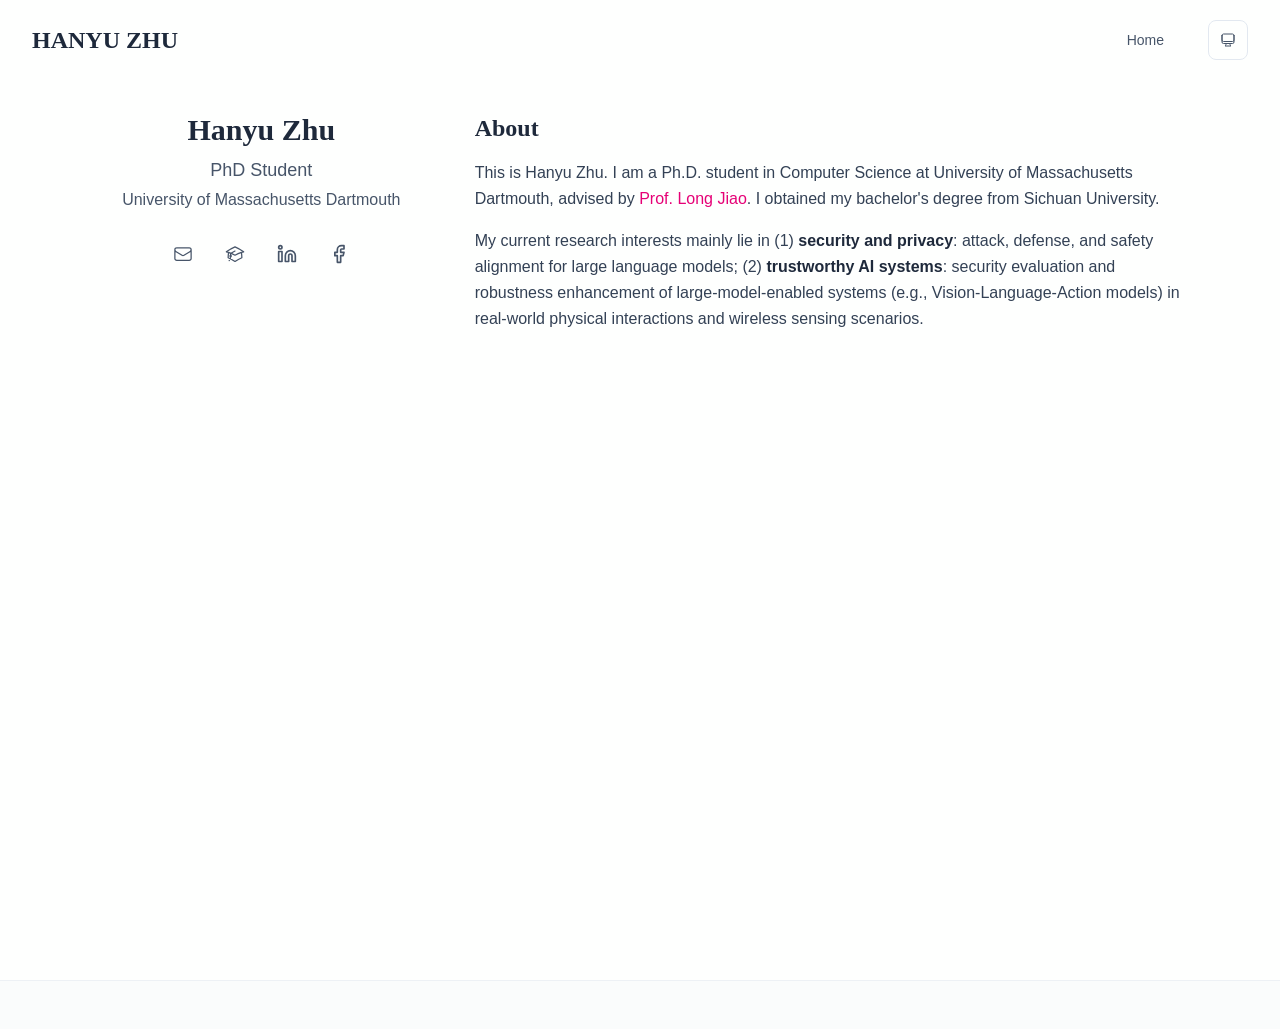
==== commit aacba181: "Add files via upload" ====
--- a/index.html
+++ b/index.html
@@ -1,4 +1,4 @@
-<!DOCTYPE html><html lang="en" class="scroll-smooth"><head><meta charSet="utf-8"/><meta name="viewport" content="width=device-width, initial-scale=1"/><link rel="stylesheet" href="/_next/static/css/9d41bf872c5016ec.css" data-precedence="next"/><link rel="preload" as="script" fetchPriority="low" href="/_next/static/chunks/webpack-679b75d1c4c2027c.js"/><script src="/_next/static/chunks/4bd1b696-70b6d399998de86a.js" async=""></script><script src="/_next/static/chunks/684-5aaa8290a129f299.js" async=""></script><script src="/_next/static/chunks/main-app-82cd7caeb253698e.js" async=""></script><script src="/_next/static/chunks/17-9c04c9413a9f9f1f.js" async=""></script><script src="/_next/static/chunks/874-6cc630662f3664af.js" async=""></script><script src="/_next/static/chunks/862-15038af301665bb3.js" async=""></script><script src="/_next/static/chunks/app/layout-74c8f397e07a7180.js" async=""></script><script src="/_next/static/chunks/178-595a94b9af1e67b5.js" async=""></script><script src="/_next/static/chunks/748-1f3129a1e6365cf9.js" async=""></script><script src="/_next/static/chunks/app/page-99ee0c67a0532e2a.js" async=""></script><link rel="dns-prefetch" href="https://google-fonts.jialeliu.com"/><link rel="preconnect" href="https://google-fonts.jialeliu.com" crossorigin=""/><link rel="preload" as="style" href="https://google-fonts.jialeliu.com/css2?family=Inter:wght@300;400;500;600;700&amp;family=Crimson+Text:ital,wght@0,400;0,600;1,400&amp;display=swap"/><link rel="icon" type="image/svg+xml"/><link rel="stylesheet" id="gfonts-css" href="https://google-fonts.jialeliu.com/css2?family=Inter:wght@300;400;500;600;700&amp;family=Crimson+Text:ital,wght@0,400;0,600;1,400&amp;display=swap" media="print"/><script>
+<!DOCTYPE html><html lang="en" class="scroll-smooth"><head><meta charSet="utf-8"/><meta name="viewport" content="width=device-width, initial-scale=1"/><link rel="stylesheet" href="/_next/static/css/9d41bf872c5016ec.css" data-precedence="next"/><link rel="preload" as="script" fetchPriority="low" href="/_next/static/chunks/webpack-679b75d1c4c2027c.js"/><script src="/_next/static/chunks/4bd1b696-70b6d399998de86a.js" async=""></script><script src="/_next/static/chunks/684-5aaa8290a129f299.js" async=""></script><script src="/_next/static/chunks/main-app-f893f2c7343a97d6.js" async=""></script><script src="/_next/static/chunks/17-9c04c9413a9f9f1f.js" async=""></script><script src="/_next/static/chunks/874-6cc630662f3664af.js" async=""></script><script src="/_next/static/chunks/862-15038af301665bb3.js" async=""></script><script src="/_next/static/chunks/app/layout-742d8911bbf4243a.js" async=""></script><script src="/_next/static/chunks/178-595a94b9af1e67b5.js" async=""></script><script src="/_next/static/chunks/748-1f3129a1e6365cf9.js" async=""></script><script src="/_next/static/chunks/app/page-23989234b6726b40.js" async=""></script><link rel="dns-prefetch" href="https://google-fonts.jialeliu.com"/><link rel="preconnect" href="https://google-fonts.jialeliu.com" crossorigin=""/><link rel="preload" as="style" href="https://google-fonts.jialeliu.com/css2?family=Inter:wght@300;400;500;600;700&amp;family=Crimson+Text:ital,wght@0,400;0,600;1,400&amp;display=swap"/><link rel="icon" type="image/svg+xml"/><link rel="stylesheet" id="gfonts-css" href="https://google-fonts.jialeliu.com/css2?family=Inter:wght@300;400;500;600;700&amp;family=Crimson+Text:ital,wght@0,400;0,600;1,400&amp;display=swap" media="print"/><script>
               (function(){
                 var l = document.getElementById('gfonts-css');
                 if (!l) return;
@@ -21,7 +21,5 @@
                 root.classList.add('light');
                 root.setAttribute('data-theme', 'light');
               }
-            </script><title>HANYU ZHU</title><meta name="description" content="."/><meta name="author" content="Hanyu Zhu"/><meta name="keywords" content="Hanyu Zhu,PhD,Research,University of Massachusetts Dartmouth"/><meta name="creator" content="Hanyu Zhu"/><meta name="publisher" content="Hanyu Zhu"/><meta property="og:title" content="HANYU ZHU"/><meta property="og:description" content="."/><meta property="og:site_name" content="Hanyu Zhu&#x27;s Academic Website"/><meta property="og:locale" content="en_US"/><meta property="og:type" content="website"/><meta name="twitter:card" content="summary"/><meta name="twitter:title" content="HANYU ZHU"/><meta name="twitter:description" content="."/><script>document.querySelectorAll('body link[rel="icon"], body link[rel="apple-touch-icon"]').forEach(el => document.head.appendChild(el))</script><script src="/_next/static/chunks/polyfills-42372ed130431b0a.js" noModule=""></script></head><body class="font-sans antialiased"><div style="visibility:hidden"><nav class="fixed top-0 left-0 right-0 z-50" data-headlessui-state=""><div class="transition-all duration-300 ease-out bg-transparent" style="transform:translateY(-100px)"><div class="max-w-7xl mx-auto px-4 sm:px-6 lg:px-8"><div class="flex justify-between items-center h-16 lg:h-20"><div class="flex-shrink-0" tabindex="0"><a class="text-xl lg:text-2xl font-serif font-semibold text-primary hover:text-accent transition-colors duration-200" href="/">HANYU ZHU</a></div><div class="hidden lg:block"><div class="ml-10 flex items-center space-x-8"><div class="flex items-baseline space-x-8"><a class="relative px-3 py-2 text-sm font-medium transition-all duration-200 rounded hover:bg-accent/10 hover:shadow-sm text-primary" href="/"><span class="relative z-10">Home</span><div class="absolute inset-0 bg-accent/10 rounded-lg"></div></a></div><div class="flex items-center justify-center w-10 h-10 rounded-lg border border-neutral-200 dark:border-[rgba(148,163,184,0.24)] bg-background dark:bg-neutral-800"><div class="w-4 h-4 rounded-full bg-neutral-300 animate-pulse"></div></div></div></div><div class="lg:hidden flex items-center space-x-2"><div class="flex items-center justify-center w-10 h-10 rounded-lg border border-neutral-200 dark:border-[rgba(148,163,184,0.24)] bg-background dark:bg-neutral-800"><div class="w-4 h-4 rounded-full bg-neutral-300 animate-pulse"></div></div><button class="inline-flex items-center justify-center p-2 rounded-md text-neutral-600 hover:text-primary hover:bg-neutral-100 dark:hover:bg-neutral-800 focus:outline-none focus:ring-2 focus:ring-inset focus:ring-accent transition-colors duration-200" id="headlessui-disclosure-button-«R5pdb»" type="button" aria-expanded="false" data-headlessui-state=""><span class="sr-only">Open main menu</span><div><svg xmlns="http://www.w3.org/2000/svg" fill="none" viewBox="0 0 24 24" stroke-width="1.5" stroke="currentColor" aria-hidden="true" data-slot="icon" class="block h-6 w-6"><path stroke-linecap="round" stroke-linejoin="round" d="M3.75 6.75h16.5M3.75 12h16.5m-16.5 5.25h16.5"></path></svg></div></button></div></div></div></div></nav><main class="min-h-screen pt-16 lg:pt-20"><div class="max-w-6xl mx-auto px-4 sm:px-6 lg:px-8 py-8 bg-background min-h-screen"><div class="grid grid-cols-1 lg:grid-cols-3 gap-12"><div class="lg:col-span-1"><div class="sticky top-8" style="opacity:0;transform:translateY(20px)"><div class="text-center mb-6"><h1 class="text-3xl font-serif font-bold text-primary mb-2">Hanyu Zhu</h1><p class="text-lg text-neutral-600 font-medium mb-1">PhD Student</p><p class="text-neutral-600 mb-2">University of Massachusetts Dartmouth</p></div><div class="flex flex-wrap justify-center gap-3 sm:gap-4 mb-6 relative px-2"><div class="relative"><button class="p-2 sm:p-2 transition-colors duration-200 text-neutral-600 dark:text-neutral-400 hover:text-accent" aria-label="Email"><svg xmlns="http://www.w3.org/2000/svg" fill="none" viewBox="0 0 24 24" stroke-width="1.5" stroke="currentColor" aria-hidden="true" data-slot="icon" class="h-5 w-5"><path stroke-linecap="round" stroke-linejoin="round" d="M21.75 6.75v10.5a2.25 2.25 0 0 1-2.25 2.25h-15a2.25 2.25 0 0 1-2.25-2.25V6.75m19.5 0A2.25 2.25 0 0 0 19.5 4.5h-15a2.25 2.25 0 0 0-2.25 2.25m19.5 0v.243a2.25 2.25 0 0 1-1.07 1.916l-7.5 4.615a2.25 2.25 0 0 1-2.36 0L3.32 8.91a2.25 2.25 0 0 1-1.07-1.916V6.75"></path></svg></button></div><a href="https://scholar.google.com" target="_blank" rel="noopener noreferrer" class="p-2 sm:p-2 text-neutral-600 dark:text-neutral-400 hover:text-accent transition-colors duration-200" aria-label="Google Scholar"><svg xmlns="http://www.w3.org/2000/svg" fill="none" viewBox="0 0 24 24" stroke-width="1.5" stroke="currentColor" aria-hidden="true" data-slot="icon" class="h-5 w-5"><path stroke-linecap="round" stroke-linejoin="round" d="M4.26 10.147a60.438 60.438 0 0 0-.491 6.347A48.62 48.62 0 0 1 12 20.904a48.62 48.62 0 0 1 8.232-4.41 60.46 60.46 0 0 0-.491-6.347m-15.482 0a50.636 50.636 0 0 0-2.658-.813A59.906 59.906 0 0 1 12 3.493a59.903 59.903 0 0 1 10.399 5.84c-.896.248-1.783.52-2.658.814m-15.482 0A50.717 50.717 0 0 1 12 13.489a50.702 50.702 0 0 1 7.74-3.342M6.75 15a.75.75 0 1 0 0-1.5.75.75 0 0 0 0 1.5Zm0 0v-3.675A55.378 55.378 0 0 1 12 8.443m-7.007 11.55A5.981 5.981 0 0 0 6.75 15.75v-1.5"></path></svg></a><a href="https://www.linkedin.com/in/hanyu-z-210099329/" target="_blank" rel="noopener noreferrer" class="p-2 sm:p-2 text-neutral-600 dark:text-neutral-400 hover:text-accent transition-colors duration-200" aria-label="LinkedIn"><svg xmlns="http://www.w3.org/2000/svg" width="24" height="24" viewBox="0 0 24 24" fill="none" stroke="currentColor" stroke-width="2" stroke-linecap="round" stroke-linejoin="round" class="lucide lucide-linkedin h-5 w-5" aria-hidden="true"><path d="M16 8a6 6 0 0 1 6 6v7h-4v-7a2 2 0 0 0-2-2 2 2 0 0 0-2 2v7h-4v-7a6 6 0 0 1 6-6z"></path><rect width="4" height="12" x="2" y="9"></rect><circle cx="4" cy="4" r="2"></circle></svg></a><a href="https://www.facebook.com/profile.php?id=61584640687105" target="_blank" rel="noopener noreferrer" class="p-2 sm:p-2 text-neutral-600 dark:text-neutral-400 hover:text-accent transition-colors duration-200" aria-label="Facebook"><svg xmlns="http://www.w3.org/2000/svg" width="24" height="24" viewBox="0 0 24 24" fill="none" stroke="currentColor" stroke-width="2" stroke-linecap="round" stroke-linejoin="round" class="lucide lucide-facebook h-5 w-5" aria-hidden="true"><path d="M18 2h-3a5 5 0 0 0-5 5v3H7v4h3v8h4v-8h3l1-4h-4V7a1 1 0 0 1 1-1h3z"></path></svg></a></div></div></div><div class="lg:col-span-2 space-y-8"><section id="about" class="scroll-mt-24 space-y-8"><section style="opacity:0;transform:translateY(20px)"><h2 class="text-2xl font-serif font-bold text-primary mb-4">About</h2><div class="text-neutral-700 dark:text-neutral-600 leading-relaxed"><p class="mb-4 last:mb-0">This is Hanyu Zhu. I am a Ph.D. student in Computer Science at <a href="https://www.umassd.edu/" node="[object Object]" target="_blank" rel="noopener noreferrer" class="text-pink-600 font-medium transition-all duration-200 rounded hover:bg-pink-600/10 hover:shadow-sm">University of Massachusetts Dartmouth</a>. I obtained my bachelor&#x27;s degree from Sichuan University.</p>
-<p class="mb-4 last:mb-0">My current research interests mainly lie in (1) <strong class="font-semibold text-primary">security and privacy</strong>: attack, defense, and safety alignment for large language models; (2) <strong class="font-semibold text-primary">trustworthy AI systems</strong>: security evaluation and robustness enhancement of large-model-enabled systems (e.g., Vision-Language-Action models) in real-world physical interactions and wireless sensing scenarios.</p></div></section><section style="opacity:0;transform:translateY(20px)"><h2 class="text-2xl font-serif font-bold text-primary mb-4">Recent Publications</h2><div class="text-neutral-700 dark:text-neutral-600 leading-relaxed"><ul class="list-disc list-inside mb-4 space-y-1 ml-4">
-<li class="mb-1"><strong class="font-semibold text-primary">Hanyu Zhu</strong>, Lance Fiondella, Jiawei Yuan, Kai Zeng, and Long Jiao. &quot;NeuroGenPoisoning: Neuron-Guided Attacks on Retrieval-Augmented Generation of LLM via Genetic Optimization of External Knowledge&quot;,  <em class="italic text-neutral-600 dark:text-neutral-500">the Thirty-Ninth Annual Conference on Neural Information Processing Systems (NeurIPS 2025).</em>  [<a href="https://doi.org/10.52202/085713-2461" node="[object Object]" target="_blank" rel="noopener noreferrer" class="text-pink-600 font-medium transition-all duration-200 rounded hover:bg-pink-600/10 hover:shadow-sm">Link</a>]</li>
-</ul></div></section></section></div></div></div><!--$--><!--/$--><!--$--><!--/$--></main><footer class="border-t border-neutral-200/50 bg-neutral-50/50 dark:bg-neutral-900/50 dark:border-neutral-700/50"><div class="max-w-6xl mx-auto px-4 sm:px-6 lg:px-8 py-6"></div></footer></div><script src="/_next/static/chunks/webpack-679b75d1c4c2027c.js" async=""></script><script>(self.__next_f=self.__next_f||[]).push([0])</script><script>self.__next_f.push([1,"1:\"$Sreact.fragment\"\n2:I[3719,[\"17\",\"static/chunks/17-9c04c9413a9f9f1f.js\",\"874\",\"static/chunks/874-6cc630662f3664af.js\",\"862\",\"static/chunks/862-15038af301665bb3.js\",\"177\",\"static/chunks/app/layout-74c8f397e07a7180.js\"],\"ThemeProvider\"]\n3:I[768,[\"17\",\"static/chunks/17-9c04c9413a9f9f1f.js\",\"874\",\"static/chunks/874-6cc630662f3664af.js\",\"862\",\"static/chunks/862-15038af301665bb3.js\",\"177\",\"static/chunks/app/layout-74c8f397e07a7180.js\"],\"default\"]\n4:I[7555,[],\"\"]\n5:I[1295,[],\"\"]\n6:I[2548,[\"17\",\"static/chunks/17-9c04c9413a9f9f1f.js\",\"874\",\"static/chunks/874-6cc630662f3664af.js\",\"862\",\"static/chunks/862-15038af301665bb3.js\",\"177\",\"static/chunks/app/layout-74c8f397e07a7180.js\"],\"default\"]\n7:I[7993,[\"17\",\"static/chunks/17-9c04c9413a9f9f1f.js\",\"178\",\"static/chunks/178-595a94b9af1e67b5.js\",\"874\",\"static/chunks/874-6cc630662f3664af.js\",\"748\",\"static/chunks/748-1f3129a1e6365cf9.js\",\"974\",\"static/chunks/app/page-99ee0c67a0532e2a.js\"],\"default\"]\n8:I[9507,[\"17\",\"static/chunks/17-9c04c9413a9f9f1f.js\",\"178\",\"static/chunks/178-595a94b9af1e67b5.js\",\"874\",\"static/chunks/874-6cc630662f3664af.js\",\"748\",\"static/chunks/748-1f3129a1e6365cf9.js\",\"974\",\"static/chunks/app/page-99ee0c67a0532e2a.js\"],\"default\"]\n9:I[9665,[],\"MetadataBoundary\"]\nb:I[9665,[],\"OutletBoundary\"]\ne:I[4911,[],\"AsyncMetadataOutlet\"]\n10:I[9665,[],\"ViewportBoundary\"]\n12:I[6614,[],\"\"]\n:HL[\"/_next/static/css/9d41bf872c5016ec.css\",\"style\"]\n"])</script><script>self.__next_f.push([1,"0:{\"P\":null,\"b\":\"6yusBdB_llWPK_K60tej1\",\"p\":\"\",\"c\":[\"\",\"\"],\"i\":false,\"f\":[[[\"\",{\"children\":[\"__PAGE__\",{}]},\"$undefined\",\"$undefined\",true],[\"\",[\"$\",\"$1\",\"c\",{\"children\":[[[\"$\",\"link\",\"0\",{\"rel\":\"stylesheet\",\"href\":\"/_next/static/css/9d41bf872c5016ec.css\",\"precedence\":\"next\",\"crossOrigin\":\"$undefined\",\"nonce\":\"$undefined\"}]],[\"$\",\"html\",null,{\"lang\":\"en\",\"className\":\"scroll-smooth\",\"suppressHydrationWarning\":true,\"children\":[[\"$\",\"head\",null,{\"children\":[[\"$\",\"link\",null,{\"rel\":\"icon\",\"href\":\"$undefined\",\"type\":\"image/svg+xml\"}],[\"$\",\"link\",null,{\"rel\":\"dns-prefetch\",\"href\":\"https://google-fonts.jialeliu.com\"}],[\"$\",\"link\",null,{\"rel\":\"preconnect\",\"href\":\"https://google-fonts.jialeliu.com\",\"crossOrigin\":\"\"}],[\"$\",\"link\",null,{\"rel\":\"preload\",\"as\":\"style\",\"href\":\"https://google-fonts.jialeliu.com/css2?family=Inter:wght@300;400;500;600;700\u0026family=Crimson+Text:ital,wght@0,400;0,600;1,400\u0026display=swap\"}],[\"$\",\"link\",null,{\"rel\":\"stylesheet\",\"id\":\"gfonts-css\",\"href\":\"https://google-fonts.jialeliu.com/css2?family=Inter:wght@300;400;500;600;700\u0026family=Crimson+Text:ital,wght@0,400;0,600;1,400\u0026display=swap\",\"media\":\"print\"}],[\"$\",\"script\",null,{\"dangerouslySetInnerHTML\":{\"__html\":\"\\n              (function(){\\n                var l = document.getElementById('gfonts-css');\\n                if (!l) return;\\n                if (l.media !== 'all') {\\n                  l.addEventListener('load', function(){ try { l.media = 'all'; } catch(e){} });\\n                }\\n              })();\\n            \"}}],[\"$\",\"noscript\",null,{\"children\":[\"$\",\"link\",null,{\"rel\":\"stylesheet\",\"href\":\"https://google-fonts.jialeliu.com/css2?family=Inter:wght@300;400;500;600;700\u0026family=Crimson+Text:ital,wght@0,400;0,600;1,400\u0026display=swap\"}]}],[\"$\",\"script\",null,{\"dangerouslySetInnerHTML\":{\"__html\":\"\\n              try {\\n                const theme = localStorage.getItem('theme-storage');\\n                const parsed = theme ? JSON.parse(theme) : null;\\n                const setting = parsed?.state?.theme || 'system';\\n                const prefersDark = typeof window !== 'undefined' \u0026\u0026 window.matchMedia \u0026\u0026 window.matchMedia('(prefers-color-scheme: dark)').matches;\\n                const effective = setting === 'dark' ? 'dark' : (setting === 'light' ? 'light' : (prefersDark ? 'dark' : 'light'));\\n                var root = document.documentElement;\\n                root.classList.add(effective);\\n                root.setAttribute('data-theme', effective);\\n              } catch (e) {\\n                var root = document.documentElement;\\n                root.classList.add('light');\\n                root.setAttribute('data-theme', 'light');\\n              }\\n            \"}}]]}],[\"$\",\"body\",null,{\"className\":\"font-sans antialiased\",\"children\":[\"$\",\"$L2\",null,{\"children\":[[\"$\",\"$L3\",null,{\"items\":[{\"title\":\"Home\",\"type\":\"page\",\"target\":\"about\",\"href\":\"/\"}],\"siteTitle\":\"HANYU ZHU\",\"enableOnePageMode\":false}],[\"$\",\"main\",null,{\"className\":\"min-h-screen pt-16 lg:pt-20\",\"children\":[\"$\",\"$L4\",null,{\"parallelRouterKey\":\"children\",\"error\":\"$undefined\",\"errorStyles\":\"$undefined\",\"errorScripts\":\"$undefined\",\"template\":[\"$\",\"$L5\",null,{}],\"templateStyles\":\"$undefined\",\"templateScripts\":\"$undefined\",\"notFound\":[[[\"$\",\"title\",null,{\"children\":\"404: This page could not be found.\"}],[\"$\",\"div\",null,{\"style\":{\"fontFamily\":\"system-ui,\\\"Segoe UI\\\",Roboto,Helvetica,Arial,sans-serif,\\\"Apple Color Emoji\\\",\\\"Segoe UI Emoji\\\"\",\"height\":\"100vh\",\"textAlign\":\"center\",\"display\":\"flex\",\"flexDirection\":\"column\",\"alignItems\":\"center\",\"justifyContent\":\"center\"},\"children\":[\"$\",\"div\",null,{\"children\":[[\"$\",\"style\",null,{\"dangerouslySetInnerHTML\":{\"__html\":\"body{color:#000;background:#fff;margin:0}.next-error-h1{border-right:1px solid rgba(0,0,0,.3)}@media (prefers-color-scheme:dark){body{color:#fff;background:#000}.next-error-h1{border-right:1px solid rgba(255,255,255,.3)}}\"}}],[\"$\",\"h1\",null,{\"className\":\"next-error-h1\",\"style\":{\"display\":\"inline-block\",\"margin\":\"0 20px 0 0\",\"padding\":\"0 23px 0 0\",\"fontSize\":24,\"fontWeight\":500,\"verticalAlign\":\"top\",\"lineHeight\":\"49px\"},\"children\":404}],[\"$\",\"div\",null,{\"style\":{\"display\":\"inline-block\"},\"children\":[\"$\",\"h2\",null,{\"style\":{\"fontSize\":14,\"fontWeight\":400,\"lineHeight\":\"49px\",\"margin\":0},\"children\":\"This page could not be found.\"}]}]]}]}]],[]],\"forbidden\":\"$undefined\",\"unauthorized\":\"$undefined\"}]}],[\"$\",\"$L6\",null,{}]]}]}]]}]]}],{\"children\":[\"__PAGE__\",[\"$\",\"$1\",\"c\",{\"children\":[[\"$\",\"div\",null,{\"className\":\"max-w-6xl mx-auto px-4 sm:px-6 lg:px-8 py-8 bg-background min-h-screen\",\"children\":[\"$\",\"div\",null,{\"className\":\"grid grid-cols-1 lg:grid-cols-3 gap-12\",\"children\":[[\"$\",\"div\",null,{\"className\":\"lg:col-span-1\",\"children\":[\"$\",\"$L7\",null,{\"author\":{\"name\":\"Hanyu Zhu\",\"title\":\"PhD Student\",\"institution\":\"University of Massachusetts Dartmouth\"},\"social\":{\"email\":\"hzhu2@umassd.edu\",\"google_scholar\":\"https://scholar.google.com\",\"facebook\":\"https://www.facebook.com/profile.php?id=61584640687105\",\"linkedin\":\"https://www.linkedin.com/in/hanyu-z-210099329/\"},\"features\":{\"enable_likes\":false,\"enable_one_page_mode\":false},\"researchInterests\":\"$undefined\"}]}],[\"$\",\"div\",null,{\"className\":\"lg:col-span-2 space-y-8\",\"children\":[[\"$\",\"section\",\"about\",{\"id\":\"about\",\"className\":\"scroll-mt-24 space-y-8\",\"children\":[[[\"$\",\"$L8\",\"about\",{\"content\":\"This is Hanyu Zhu. I am a Ph.D. student in Computer Science at [University of Massachusetts Dartmouth](https://www.umassd.edu/). I obtained my bachelor's degree from Sichuan University.\\n\\nMy current research interests mainly lie in (1) **security and privacy**: attack, defense, and safety alignment for large language models; (2) **trustworthy AI systems**: security evaluation and robustness enhancement of large-model-enabled systems (e.g., Vision-Language-Action models) in real-world physical interactions and wireless sensing scenarios.  \\n\",\"title\":\"About\"}],[\"$\",\"$L8\",\"about\",{\"content\":\"- **Hanyu Zhu**, Lance Fiondella, Jiawei Yuan, Kai Zeng, and Long Jiao. \\\"NeuroGenPoisoning: Neuron-Guided Attacks on Retrieval-Augmented Generation of LLM via Genetic Optimization of External Knowledge\\\",  _the Thirty-Ninth Annual Conference on Neural Information Processing Systems (NeurIPS 2025)._  [[Link](https://doi.org/10.52202/085713-2461)]\\n\",\"title\":\"Recent Publications\"}]],false,false,false]}]]}]]}]}],[\"$\",\"$L9\",null,{\"children\":\"$La\"}],null,[\"$\",\"$Lb\",null,{\"children\":[\"$Lc\",\"$Ld\",[\"$\",\"$Le\",null,{\"promise\":\"$@f\"}]]}]]}],{},null,false]},null,false],[\"$\",\"$1\",\"h\",{\"children\":[null,[\"$\",\"$1\",\"yt8WDrYSfH72hBancyDi4\",{\"children\":[[\"$\",\"$L10\",null,{\"children\":\"$L11\"}],null]}],null]}],false]],\"m\":\"$undefined\",\"G\":[\"$12\",\"$undefined\"],\"s\":false,\"S\":true}\n"])</script><script>self.__next_f.push([1,"13:\"$Sreact.suspense\"\n14:I[4911,[],\"AsyncMetadata\"]\na:[\"$\",\"$13\",null,{\"fallback\":null,\"children\":[\"$\",\"$L14\",null,{\"promise\":\"$@15\"}]}]\n"])</script><script>self.__next_f.push([1,"d:null\n"])</script><script>self.__next_f.push([1,"11:[[\"$\",\"meta\",\"0\",{\"charSet\":\"utf-8\"}],[\"$\",\"meta\",\"1\",{\"name\":\"viewport\",\"content\":\"width=device-width, initial-scale=1\"}]]\nc:null\n"])</script><script>self.__next_f.push([1,"15:{\"metadata\":[[\"$\",\"title\",\"0\",{\"children\":\"HANYU ZHU\"}],[\"$\",\"meta\",\"1\",{\"name\":\"description\",\"content\":\".\"}],[\"$\",\"meta\",\"2\",{\"name\":\"author\",\"content\":\"Hanyu Zhu\"}],[\"$\",\"meta\",\"3\",{\"name\":\"keywords\",\"content\":\"Hanyu Zhu,PhD,Research,University of Massachusetts Dartmouth\"}],[\"$\",\"meta\",\"4\",{\"name\":\"creator\",\"content\":\"Hanyu Zhu\"}],[\"$\",\"meta\",\"5\",{\"name\":\"publisher\",\"content\":\"Hanyu Zhu\"}],[\"$\",\"meta\",\"6\",{\"property\":\"og:title\",\"content\":\"HANYU ZHU\"}],[\"$\",\"meta\",\"7\",{\"property\":\"og:description\",\"content\":\".\"}],[\"$\",\"meta\",\"8\",{\"property\":\"og:site_name\",\"content\":\"Hanyu Zhu's Academic Website\"}],[\"$\",\"meta\",\"9\",{\"property\":\"og:locale\",\"content\":\"en_US\"}],[\"$\",\"meta\",\"10\",{\"property\":\"og:type\",\"content\":\"website\"}],[\"$\",\"meta\",\"11\",{\"name\":\"twitter:card\",\"content\":\"summary\"}],[\"$\",\"meta\",\"12\",{\"name\":\"twitter:title\",\"content\":\"HANYU ZHU\"}],[\"$\",\"meta\",\"13\",{\"name\":\"twitter:description\",\"content\":\".\"}]],\"error\":null,\"digest\":\"$undefined\"}\nf:{\"metadata\":\"$15:metadata\",\"error\":null,\"digest\":\"$undefined\"}\n"])</script></body></html>+            </script><title>HANYU ZHU</title><meta name="description" content="."/><meta name="author" content="Hanyu Zhu"/><meta name="keywords" content="Hanyu Zhu,PhD,Research,University of Massachusetts Dartmouth"/><meta name="creator" content="Hanyu Zhu"/><meta name="publisher" content="Hanyu Zhu"/><meta property="og:title" content="HANYU ZHU"/><meta property="og:description" content="."/><meta property="og:site_name" content="Hanyu Zhu&#x27;s Academic Website"/><meta property="og:locale" content="en_US"/><meta property="og:type" content="website"/><meta name="twitter:card" content="summary"/><meta name="twitter:title" content="HANYU ZHU"/><meta name="twitter:description" content="."/><script>document.querySelectorAll('body link[rel="icon"], body link[rel="apple-touch-icon"]').forEach(el => document.head.appendChild(el))</script><script src="/_next/static/chunks/polyfills-42372ed130431b0a.js" noModule=""></script></head><body class="font-sans antialiased"><div style="visibility:hidden"><nav class="fixed top-0 left-0 right-0 z-50" data-headlessui-state=""><div class="transition-all duration-300 ease-out bg-transparent" style="transform:translateY(-100px)"><div class="max-w-7xl mx-auto px-4 sm:px-6 lg:px-8"><div class="flex justify-between items-center h-16 lg:h-20"><div class="flex-shrink-0" tabindex="0"><a class="text-xl lg:text-2xl font-serif font-semibold text-primary hover:text-accent transition-colors duration-200" href="/">HANYU ZHU</a></div><div class="hidden lg:block"><div class="ml-10 flex items-center space-x-8"><div class="flex items-baseline space-x-8"><a class="relative px-3 py-2 text-sm font-medium transition-all duration-200 rounded hover:bg-accent/10 hover:shadow-sm text-primary" href="/"><span class="relative z-10">Home</span><div class="absolute inset-0 bg-accent/10 rounded-lg"></div></a></div><div class="flex items-center justify-center w-10 h-10 rounded-lg border border-neutral-200 dark:border-[rgba(148,163,184,0.24)] bg-background dark:bg-neutral-800"><div class="w-4 h-4 rounded-full bg-neutral-300 animate-pulse"></div></div></div></div><div class="lg:hidden flex items-center space-x-2"><div class="flex items-center justify-center w-10 h-10 rounded-lg border border-neutral-200 dark:border-[rgba(148,163,184,0.24)] bg-background dark:bg-neutral-800"><div class="w-4 h-4 rounded-full bg-neutral-300 animate-pulse"></div></div><button class="inline-flex items-center justify-center p-2 rounded-md text-neutral-600 hover:text-primary hover:bg-neutral-100 dark:hover:bg-neutral-800 focus:outline-none focus:ring-2 focus:ring-inset focus:ring-accent transition-colors duration-200" id="headlessui-disclosure-button-«R5pdb»" type="button" aria-expanded="false" data-headlessui-state=""><span class="sr-only">Open main menu</span><div><svg xmlns="http://www.w3.org/2000/svg" fill="none" viewBox="0 0 24 24" stroke-width="1.5" stroke="currentColor" aria-hidden="true" data-slot="icon" class="block h-6 w-6"><path stroke-linecap="round" stroke-linejoin="round" d="M3.75 6.75h16.5M3.75 12h16.5m-16.5 5.25h16.5"></path></svg></div></button></div></div></div></div></nav><main class="min-h-screen pt-16 lg:pt-20"><div class="max-w-6xl mx-auto px-4 sm:px-6 lg:px-8 py-8 bg-background min-h-screen"><div class="grid grid-cols-1 lg:grid-cols-3 gap-12"><div class="lg:col-span-1"><div class="sticky top-8" style="opacity:0;transform:translateY(20px)"><div class="text-center mb-6"><h1 class="text-3xl font-serif font-bold text-primary mb-2">Hanyu Zhu</h1><p class="text-lg text-neutral-600 font-medium mb-1">PhD Student</p><p class="text-neutral-600 mb-2">University of Massachusetts Dartmouth</p></div><div class="flex flex-wrap justify-center gap-3 sm:gap-4 mb-6 relative px-2"><div class="relative"><button class="p-2 sm:p-2 transition-colors duration-200 text-neutral-600 dark:text-neutral-400 hover:text-accent" aria-label="Email"><svg xmlns="http://www.w3.org/2000/svg" fill="none" viewBox="0 0 24 24" stroke-width="1.5" stroke="currentColor" aria-hidden="true" data-slot="icon" class="h-5 w-5"><path stroke-linecap="round" stroke-linejoin="round" d="M21.75 6.75v10.5a2.25 2.25 0 0 1-2.25 2.25h-15a2.25 2.25 0 0 1-2.25-2.25V6.75m19.5 0A2.25 2.25 0 0 0 19.5 4.5h-15a2.25 2.25 0 0 0-2.25 2.25m19.5 0v.243a2.25 2.25 0 0 1-1.07 1.916l-7.5 4.615a2.25 2.25 0 0 1-2.36 0L3.32 8.91a2.25 2.25 0 0 1-1.07-1.916V6.75"></path></svg></button></div><a href="https://scholar.google.com" target="_blank" rel="noopener noreferrer" class="p-2 sm:p-2 text-neutral-600 dark:text-neutral-400 hover:text-accent transition-colors duration-200" aria-label="Google Scholar"><svg xmlns="http://www.w3.org/2000/svg" fill="none" viewBox="0 0 24 24" stroke-width="1.5" stroke="currentColor" aria-hidden="true" data-slot="icon" class="h-5 w-5"><path stroke-linecap="round" stroke-linejoin="round" d="M4.26 10.147a60.438 60.438 0 0 0-.491 6.347A48.62 48.62 0 0 1 12 20.904a48.62 48.62 0 0 1 8.232-4.41 60.46 60.46 0 0 0-.491-6.347m-15.482 0a50.636 50.636 0 0 0-2.658-.813A59.906 59.906 0 0 1 12 3.493a59.903 59.903 0 0 1 10.399 5.84c-.896.248-1.783.52-2.658.814m-15.482 0A50.717 50.717 0 0 1 12 13.489a50.702 50.702 0 0 1 7.74-3.342M6.75 15a.75.75 0 1 0 0-1.5.75.75 0 0 0 0 1.5Zm0 0v-3.675A55.378 55.378 0 0 1 12 8.443m-7.007 11.55A5.981 5.981 0 0 0 6.75 15.75v-1.5"></path></svg></a><a href="https://www.linkedin.com/in/hanyu-z-210099329/" target="_blank" rel="noopener noreferrer" class="p-2 sm:p-2 text-neutral-600 dark:text-neutral-400 hover:text-accent transition-colors duration-200" aria-label="LinkedIn"><svg xmlns="http://www.w3.org/2000/svg" width="24" height="24" viewBox="0 0 24 24" fill="none" stroke="currentColor" stroke-width="2" stroke-linecap="round" stroke-linejoin="round" class="lucide lucide-linkedin h-5 w-5" aria-hidden="true"><path d="M16 8a6 6 0 0 1 6 6v7h-4v-7a2 2 0 0 0-2-2 2 2 0 0 0-2 2v7h-4v-7a6 6 0 0 1 6-6z"></path><rect width="4" height="12" x="2" y="9"></rect><circle cx="4" cy="4" r="2"></circle></svg></a><a href="https://www.facebook.com/profile.php?id=61584640687105" target="_blank" rel="noopener noreferrer" class="p-2 sm:p-2 text-neutral-600 dark:text-neutral-400 hover:text-accent transition-colors duration-200" aria-label="Facebook"><svg xmlns="http://www.w3.org/2000/svg" width="24" height="24" viewBox="0 0 24 24" fill="none" stroke="currentColor" stroke-width="2" stroke-linecap="round" stroke-linejoin="round" class="lucide lucide-facebook h-5 w-5" aria-hidden="true"><path d="M18 2h-3a5 5 0 0 0-5 5v3H7v4h3v8h4v-8h3l1-4h-4V7a1 1 0 0 1 1-1h3z"></path></svg></a></div></div></div><div class="lg:col-span-2 space-y-8"><section id="about" class="scroll-mt-24 space-y-8"><section style="opacity:0;transform:translateY(20px)"><h2 class="text-2xl font-serif font-bold text-primary mb-4">About</h2><div class="text-neutral-700 dark:text-neutral-600 leading-relaxed"><p class="mb-4 last:mb-0">This is Hanyu Zhu. I am a Ph.D. student in Computer Science at University of Massachusetts Dartmouth, advised by <a href="https://www.umassd.edu/directory/ljiao/" node="[object Object]" target="_blank" rel="noopener noreferrer" class="text-pink-600 font-medium transition-all duration-200 rounded hover:bg-pink-600/10 hover:shadow-sm">Prof. Long Jiao</a>. I obtained my bachelor&#x27;s degree from Sichuan University.</p>
+<p class="mb-4 last:mb-0">My current research interests mainly lie in (1) <strong class="font-semibold text-primary">security and privacy</strong>: attack, defense, and safety alignment for large language models; (2) <strong class="font-semibold text-primary">trustworthy AI systems</strong>: security evaluation and robustness enhancement of large-model-enabled systems (e.g., Vision-Language-Action models) in real-world physical interactions and wireless sensing scenarios.</p></div></section></section></div></div></div><!--$--><!--/$--><!--$--><!--/$--></main><footer class="border-t border-neutral-200/50 bg-neutral-50/50 dark:bg-neutral-900/50 dark:border-neutral-700/50"><div class="max-w-6xl mx-auto px-4 sm:px-6 lg:px-8 py-6"></div></footer></div><script src="/_next/static/chunks/webpack-679b75d1c4c2027c.js" async=""></script><script>(self.__next_f=self.__next_f||[]).push([0])</script><script>self.__next_f.push([1,"1:\"$Sreact.fragment\"\n2:I[3719,[\"17\",\"static/chunks/17-9c04c9413a9f9f1f.js\",\"874\",\"static/chunks/874-6cc630662f3664af.js\",\"862\",\"static/chunks/862-15038af301665bb3.js\",\"177\",\"static/chunks/app/layout-742d8911bbf4243a.js\"],\"ThemeProvider\"]\n3:I[768,[\"17\",\"static/chunks/17-9c04c9413a9f9f1f.js\",\"874\",\"static/chunks/874-6cc630662f3664af.js\",\"862\",\"static/chunks/862-15038af301665bb3.js\",\"177\",\"static/chunks/app/layout-742d8911bbf4243a.js\"],\"default\"]\n4:I[7555,[],\"\"]\n5:I[1295,[],\"\"]\n6:I[2548,[\"17\",\"static/chunks/17-9c04c9413a9f9f1f.js\",\"874\",\"static/chunks/874-6cc630662f3664af.js\",\"862\",\"static/chunks/862-15038af301665bb3.js\",\"177\",\"static/chunks/app/layout-742d8911bbf4243a.js\"],\"default\"]\n7:I[7993,[\"17\",\"static/chunks/17-9c04c9413a9f9f1f.js\",\"178\",\"static/chunks/178-595a94b9af1e67b5.js\",\"874\",\"static/chunks/874-6cc630662f3664af.js\",\"748\",\"static/chunks/748-1f3129a1e6365cf9.js\",\"974\",\"static/chunks/app/page-23989234b6726b40.js\"],\"default\"]\n8:I[9507,[\"17\",\"static/chunks/17-9c04c9413a9f9f1f.js\",\"178\",\"static/chunks/178-595a94b9af1e67b5.js\",\"874\",\"static/chunks/874-6cc630662f3664af.js\",\"748\",\"static/chunks/748-1f3129a1e6365cf9.js\",\"974\",\"static/chunks/app/page-23989234b6726b40.js\"],\"default\"]\n9:I[9665,[],\"MetadataBoundary\"]\nb:I[9665,[],\"OutletBoundary\"]\ne:I[4911,[],\"AsyncMetadataOutlet\"]\n10:I[9665,[],\"ViewportBoundary\"]\n12:I[6614,[],\"\"]\n:HL[\"/_next/static/css/9d41bf872c5016ec.css\",\"style\"]\n"])</script><script>self.__next_f.push([1,"0:{\"P\":null,\"b\":\"6MT_z32c5k9NI2T4COBSX\",\"p\":\"\",\"c\":[\"\",\"\"],\"i\":false,\"f\":[[[\"\",{\"children\":[\"__PAGE__\",{}]},\"$undefined\",\"$undefined\",true],[\"\",[\"$\",\"$1\",\"c\",{\"children\":[[[\"$\",\"link\",\"0\",{\"rel\":\"stylesheet\",\"href\":\"/_next/static/css/9d41bf872c5016ec.css\",\"precedence\":\"next\",\"crossOrigin\":\"$undefined\",\"nonce\":\"$undefined\"}]],[\"$\",\"html\",null,{\"lang\":\"en\",\"className\":\"scroll-smooth\",\"suppressHydrationWarning\":true,\"children\":[[\"$\",\"head\",null,{\"children\":[[\"$\",\"link\",null,{\"rel\":\"icon\",\"href\":\"$undefined\",\"type\":\"image/svg+xml\"}],[\"$\",\"link\",null,{\"rel\":\"dns-prefetch\",\"href\":\"https://google-fonts.jialeliu.com\"}],[\"$\",\"link\",null,{\"rel\":\"preconnect\",\"href\":\"https://google-fonts.jialeliu.com\",\"crossOrigin\":\"\"}],[\"$\",\"link\",null,{\"rel\":\"preload\",\"as\":\"style\",\"href\":\"https://google-fonts.jialeliu.com/css2?family=Inter:wght@300;400;500;600;700\u0026family=Crimson+Text:ital,wght@0,400;0,600;1,400\u0026display=swap\"}],[\"$\",\"link\",null,{\"rel\":\"stylesheet\",\"id\":\"gfonts-css\",\"href\":\"https://google-fonts.jialeliu.com/css2?family=Inter:wght@300;400;500;600;700\u0026family=Crimson+Text:ital,wght@0,400;0,600;1,400\u0026display=swap\",\"media\":\"print\"}],[\"$\",\"script\",null,{\"dangerouslySetInnerHTML\":{\"__html\":\"\\n              (function(){\\n                var l = document.getElementById('gfonts-css');\\n                if (!l) return;\\n                if (l.media !== 'all') {\\n                  l.addEventListener('load', function(){ try { l.media = 'all'; } catch(e){} });\\n                }\\n              })();\\n            \"}}],[\"$\",\"noscript\",null,{\"children\":[\"$\",\"link\",null,{\"rel\":\"stylesheet\",\"href\":\"https://google-fonts.jialeliu.com/css2?family=Inter:wght@300;400;500;600;700\u0026family=Crimson+Text:ital,wght@0,400;0,600;1,400\u0026display=swap\"}]}],[\"$\",\"script\",null,{\"dangerouslySetInnerHTML\":{\"__html\":\"\\n              try {\\n                const theme = localStorage.getItem('theme-storage');\\n                const parsed = theme ? JSON.parse(theme) : null;\\n                const setting = parsed?.state?.theme || 'system';\\n                const prefersDark = typeof window !== 'undefined' \u0026\u0026 window.matchMedia \u0026\u0026 window.matchMedia('(prefers-color-scheme: dark)').matches;\\n                const effective = setting === 'dark' ? 'dark' : (setting === 'light' ? 'light' : (prefersDark ? 'dark' : 'light'));\\n                var root = document.documentElement;\\n                root.classList.add(effective);\\n                root.setAttribute('data-theme', effective);\\n              } catch (e) {\\n                var root = document.documentElement;\\n                root.classList.add('light');\\n                root.setAttribute('data-theme', 'light');\\n              }\\n            \"}}]]}],[\"$\",\"body\",null,{\"className\":\"font-sans antialiased\",\"children\":[\"$\",\"$L2\",null,{\"children\":[[\"$\",\"$L3\",null,{\"items\":[{\"title\":\"Home\",\"type\":\"page\",\"target\":\"about\",\"href\":\"/\"}],\"siteTitle\":\"HANYU ZHU\",\"enableOnePageMode\":false}],[\"$\",\"main\",null,{\"className\":\"min-h-screen pt-16 lg:pt-20\",\"children\":[\"$\",\"$L4\",null,{\"parallelRouterKey\":\"children\",\"error\":\"$undefined\",\"errorStyles\":\"$undefined\",\"errorScripts\":\"$undefined\",\"template\":[\"$\",\"$L5\",null,{}],\"templateStyles\":\"$undefined\",\"templateScripts\":\"$undefined\",\"notFound\":[[[\"$\",\"title\",null,{\"children\":\"404: This page could not be found.\"}],[\"$\",\"div\",null,{\"style\":{\"fontFamily\":\"system-ui,\\\"Segoe UI\\\",Roboto,Helvetica,Arial,sans-serif,\\\"Apple Color Emoji\\\",\\\"Segoe UI Emoji\\\"\",\"height\":\"100vh\",\"textAlign\":\"center\",\"display\":\"flex\",\"flexDirection\":\"column\",\"alignItems\":\"center\",\"justifyContent\":\"center\"},\"children\":[\"$\",\"div\",null,{\"children\":[[\"$\",\"style\",null,{\"dangerouslySetInnerHTML\":{\"__html\":\"body{color:#000;background:#fff;margin:0}.next-error-h1{border-right:1px solid rgba(0,0,0,.3)}@media (prefers-color-scheme:dark){body{color:#fff;background:#000}.next-error-h1{border-right:1px solid rgba(255,255,255,.3)}}\"}}],[\"$\",\"h1\",null,{\"className\":\"next-error-h1\",\"style\":{\"display\":\"inline-block\",\"margin\":\"0 20px 0 0\",\"padding\":\"0 23px 0 0\",\"fontSize\":24,\"fontWeight\":500,\"verticalAlign\":\"top\",\"lineHeight\":\"49px\"},\"children\":404}],[\"$\",\"div\",null,{\"style\":{\"display\":\"inline-block\"},\"children\":[\"$\",\"h2\",null,{\"style\":{\"fontSize\":14,\"fontWeight\":400,\"lineHeight\":\"49px\",\"margin\":0},\"children\":\"This page could not be found.\"}]}]]}]}]],[]],\"forbidden\":\"$undefined\",\"unauthorized\":\"$undefined\"}]}],[\"$\",\"$L6\",null,{}]]}]}]]}]]}],{\"children\":[\"__PAGE__\",[\"$\",\"$1\",\"c\",{\"children\":[[\"$\",\"div\",null,{\"className\":\"max-w-6xl mx-auto px-4 sm:px-6 lg:px-8 py-8 bg-background min-h-screen\",\"children\":[\"$\",\"div\",null,{\"className\":\"grid grid-cols-1 lg:grid-cols-3 gap-12\",\"children\":[[\"$\",\"div\",null,{\"className\":\"lg:col-span-1\",\"children\":[\"$\",\"$L7\",null,{\"author\":{\"name\":\"Hanyu Zhu\",\"title\":\"PhD Student\",\"institution\":\"University of Massachusetts Dartmouth\"},\"social\":{\"email\":\"hzhu2@umassd.edu\",\"google_scholar\":\"https://scholar.google.com\",\"facebook\":\"https://www.facebook.com/profile.php?id=61584640687105\",\"linkedin\":\"https://www.linkedin.com/in/hanyu-z-210099329/\"},\"features\":{\"enable_likes\":false,\"enable_one_page_mode\":false},\"researchInterests\":\"$undefined\"}]}],[\"$\",\"div\",null,{\"className\":\"lg:col-span-2 space-y-8\",\"children\":[[\"$\",\"section\",\"about\",{\"id\":\"about\",\"className\":\"scroll-mt-24 space-y-8\",\"children\":[[[\"$\",\"$L8\",\"about\",{\"content\":\"This is Hanyu Zhu. I am a Ph.D. student in Computer Science at University of Massachusetts Dartmouth, advised by [Prof. Long Jiao](https://www.umassd.edu/directory/ljiao/). I obtained my bachelor's degree from Sichuan University.\\n\\nMy current research interests mainly lie in (1) **security and privacy**: attack, defense, and safety alignment for large language models; (2) **trustworthy AI systems**: security evaluation and robustness enhancement of large-model-enabled systems (e.g., Vision-Language-Action models) in real-world physical interactions and wireless sensing scenarios.  \\n\",\"title\":\"About\"}]],false,false,false]}]]}]]}]}],[\"$\",\"$L9\",null,{\"children\":\"$La\"}],null,[\"$\",\"$Lb\",null,{\"children\":[\"$Lc\",\"$Ld\",[\"$\",\"$Le\",null,{\"promise\":\"$@f\"}]]}]]}],{},null,false]},null,false],[\"$\",\"$1\",\"h\",{\"children\":[null,[\"$\",\"$1\",\"YpT_0dDZb0ljk5DFRBTW6\",{\"children\":[[\"$\",\"$L10\",null,{\"children\":\"$L11\"}],null]}],null]}],false]],\"m\":\"$undefined\",\"G\":[\"$12\",\"$undefined\"],\"s\":false,\"S\":true}\n"])</script><script>self.__next_f.push([1,"13:\"$Sreact.suspense\"\n14:I[4911,[],\"AsyncMetadata\"]\na:[\"$\",\"$13\",null,{\"fallback\":null,\"children\":[\"$\",\"$L14\",null,{\"promise\":\"$@15\"}]}]\n"])</script><script>self.__next_f.push([1,"d:null\n"])</script><script>self.__next_f.push([1,"11:[[\"$\",\"meta\",\"0\",{\"charSet\":\"utf-8\"}],[\"$\",\"meta\",\"1\",{\"name\":\"viewport\",\"content\":\"width=device-width, initial-scale=1\"}]]\nc:null\n"])</script><script>self.__next_f.push([1,"15:{\"metadata\":[[\"$\",\"title\",\"0\",{\"children\":\"HANYU ZHU\"}],[\"$\",\"meta\",\"1\",{\"name\":\"description\",\"content\":\".\"}],[\"$\",\"meta\",\"2\",{\"name\":\"author\",\"content\":\"Hanyu Zhu\"}],[\"$\",\"meta\",\"3\",{\"name\":\"keywords\",\"content\":\"Hanyu Zhu,PhD,Research,University of Massachusetts Dartmouth\"}],[\"$\",\"meta\",\"4\",{\"name\":\"creator\",\"content\":\"Hanyu Zhu\"}],[\"$\",\"meta\",\"5\",{\"name\":\"publisher\",\"content\":\"Hanyu Zhu\"}],[\"$\",\"meta\",\"6\",{\"property\":\"og:title\",\"content\":\"HANYU ZHU\"}],[\"$\",\"meta\",\"7\",{\"property\":\"og:description\",\"content\":\".\"}],[\"$\",\"meta\",\"8\",{\"property\":\"og:site_name\",\"content\":\"Hanyu Zhu's Academic Website\"}],[\"$\",\"meta\",\"9\",{\"property\":\"og:locale\",\"content\":\"en_US\"}],[\"$\",\"meta\",\"10\",{\"property\":\"og:type\",\"content\":\"website\"}],[\"$\",\"meta\",\"11\",{\"name\":\"twitter:card\",\"content\":\"summary\"}],[\"$\",\"meta\",\"12\",{\"name\":\"twitter:title\",\"content\":\"HANYU ZHU\"}],[\"$\",\"meta\",\"13\",{\"name\":\"twitter:description\",\"content\":\".\"}]],\"error\":null,\"digest\":\"$undefined\"}\nf:{\"metadata\":\"$15:metadata\",\"error\":null,\"digest\":\"$undefined\"}\n"])</script></body></html>
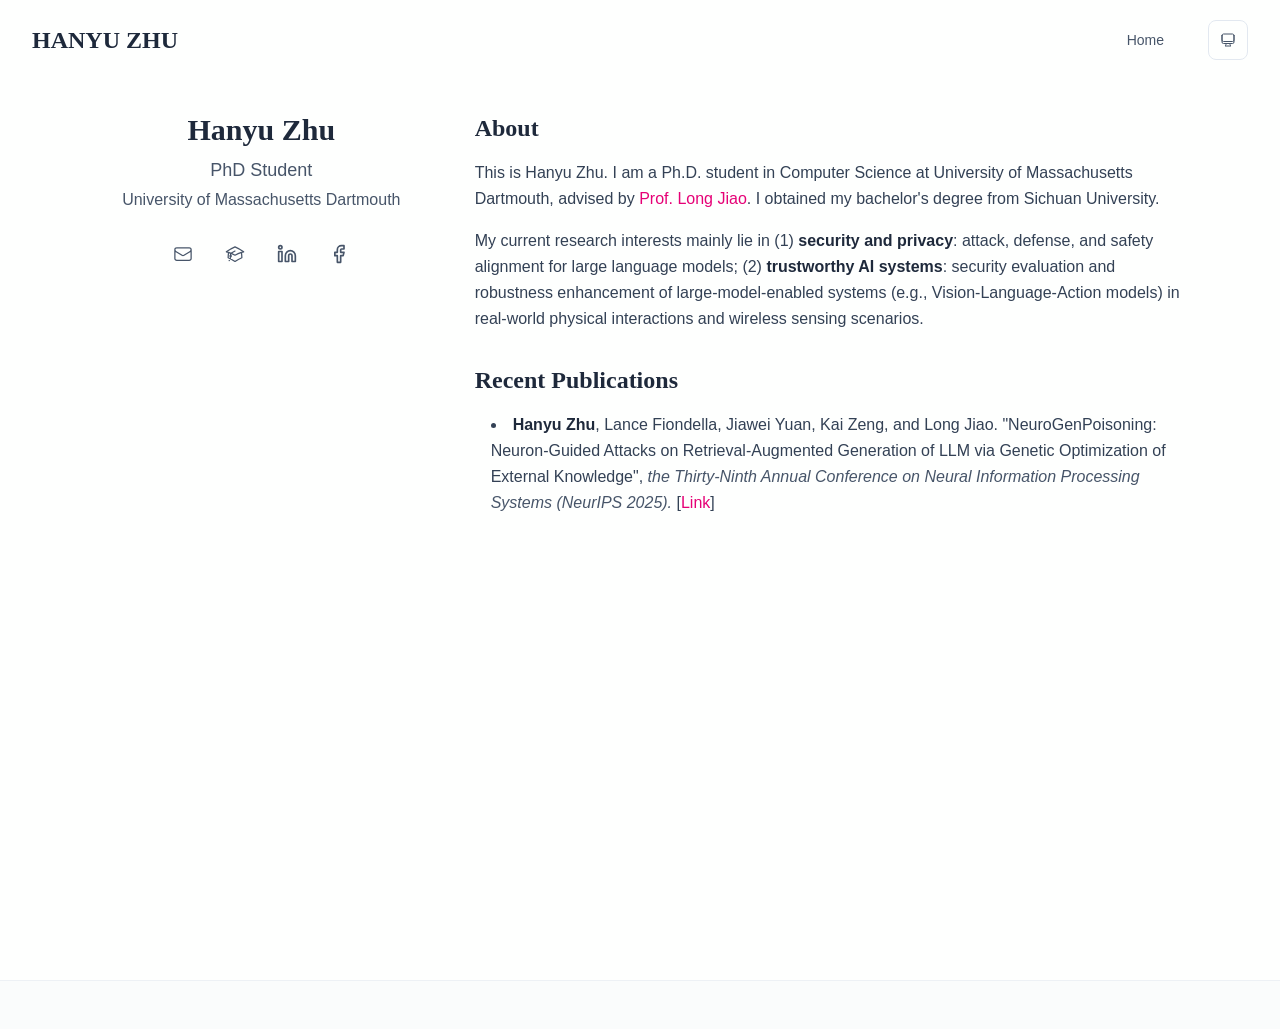
==== commit db747e06: "Add files via upload" ====
--- a/index.html
+++ b/index.html
@@ -22,4 +22,6 @@
                 root.setAttribute('data-theme', 'light');
               }
             </script><title>HANYU ZHU</title><meta name="description" content="."/><meta name="author" content="Hanyu Zhu"/><meta name="keywords" content="Hanyu Zhu,PhD,Research,University of Massachusetts Dartmouth"/><meta name="creator" content="Hanyu Zhu"/><meta name="publisher" content="Hanyu Zhu"/><meta property="og:title" content="HANYU ZHU"/><meta property="og:description" content="."/><meta property="og:site_name" content="Hanyu Zhu&#x27;s Academic Website"/><meta property="og:locale" content="en_US"/><meta property="og:type" content="website"/><meta name="twitter:card" content="summary"/><meta name="twitter:title" content="HANYU ZHU"/><meta name="twitter:description" content="."/><script>document.querySelectorAll('body link[rel="icon"], body link[rel="apple-touch-icon"]').forEach(el => document.head.appendChild(el))</script><script src="/_next/static/chunks/polyfills-42372ed130431b0a.js" noModule=""></script></head><body class="font-sans antialiased"><div style="visibility:hidden"><nav class="fixed top-0 left-0 right-0 z-50" data-headlessui-state=""><div class="transition-all duration-300 ease-out bg-transparent" style="transform:translateY(-100px)"><div class="max-w-7xl mx-auto px-4 sm:px-6 lg:px-8"><div class="flex justify-between items-center h-16 lg:h-20"><div class="flex-shrink-0" tabindex="0"><a class="text-xl lg:text-2xl font-serif font-semibold text-primary hover:text-accent transition-colors duration-200" href="/">HANYU ZHU</a></div><div class="hidden lg:block"><div class="ml-10 flex items-center space-x-8"><div class="flex items-baseline space-x-8"><a class="relative px-3 py-2 text-sm font-medium transition-all duration-200 rounded hover:bg-accent/10 hover:shadow-sm text-primary" href="/"><span class="relative z-10">Home</span><div class="absolute inset-0 bg-accent/10 rounded-lg"></div></a></div><div class="flex items-center justify-center w-10 h-10 rounded-lg border border-neutral-200 dark:border-[rgba(148,163,184,0.24)] bg-background dark:bg-neutral-800"><div class="w-4 h-4 rounded-full bg-neutral-300 animate-pulse"></div></div></div></div><div class="lg:hidden flex items-center space-x-2"><div class="flex items-center justify-center w-10 h-10 rounded-lg border border-neutral-200 dark:border-[rgba(148,163,184,0.24)] bg-background dark:bg-neutral-800"><div class="w-4 h-4 rounded-full bg-neutral-300 animate-pulse"></div></div><button class="inline-flex items-center justify-center p-2 rounded-md text-neutral-600 hover:text-primary hover:bg-neutral-100 dark:hover:bg-neutral-800 focus:outline-none focus:ring-2 focus:ring-inset focus:ring-accent transition-colors duration-200" id="headlessui-disclosure-button-«R5pdb»" type="button" aria-expanded="false" data-headlessui-state=""><span class="sr-only">Open main menu</span><div><svg xmlns="http://www.w3.org/2000/svg" fill="none" viewBox="0 0 24 24" stroke-width="1.5" stroke="currentColor" aria-hidden="true" data-slot="icon" class="block h-6 w-6"><path stroke-linecap="round" stroke-linejoin="round" d="M3.75 6.75h16.5M3.75 12h16.5m-16.5 5.25h16.5"></path></svg></div></button></div></div></div></div></nav><main class="min-h-screen pt-16 lg:pt-20"><div class="max-w-6xl mx-auto px-4 sm:px-6 lg:px-8 py-8 bg-background min-h-screen"><div class="grid grid-cols-1 lg:grid-cols-3 gap-12"><div class="lg:col-span-1"><div class="sticky top-8" style="opacity:0;transform:translateY(20px)"><div class="text-center mb-6"><h1 class="text-3xl font-serif font-bold text-primary mb-2">Hanyu Zhu</h1><p class="text-lg text-neutral-600 font-medium mb-1">PhD Student</p><p class="text-neutral-600 mb-2">University of Massachusetts Dartmouth</p></div><div class="flex flex-wrap justify-center gap-3 sm:gap-4 mb-6 relative px-2"><div class="relative"><button class="p-2 sm:p-2 transition-colors duration-200 text-neutral-600 dark:text-neutral-400 hover:text-accent" aria-label="Email"><svg xmlns="http://www.w3.org/2000/svg" fill="none" viewBox="0 0 24 24" stroke-width="1.5" stroke="currentColor" aria-hidden="true" data-slot="icon" class="h-5 w-5"><path stroke-linecap="round" stroke-linejoin="round" d="M21.75 6.75v10.5a2.25 2.25 0 0 1-2.25 2.25h-15a2.25 2.25 0 0 1-2.25-2.25V6.75m19.5 0A2.25 2.25 0 0 0 19.5 4.5h-15a2.25 2.25 0 0 0-2.25 2.25m19.5 0v.243a2.25 2.25 0 0 1-1.07 1.916l-7.5 4.615a2.25 2.25 0 0 1-2.36 0L3.32 8.91a2.25 2.25 0 0 1-1.07-1.916V6.75"></path></svg></button></div><a href="https://scholar.google.com" target="_blank" rel="noopener noreferrer" class="p-2 sm:p-2 text-neutral-600 dark:text-neutral-400 hover:text-accent transition-colors duration-200" aria-label="Google Scholar"><svg xmlns="http://www.w3.org/2000/svg" fill="none" viewBox="0 0 24 24" stroke-width="1.5" stroke="currentColor" aria-hidden="true" data-slot="icon" class="h-5 w-5"><path stroke-linecap="round" stroke-linejoin="round" d="M4.26 10.147a60.438 60.438 0 0 0-.491 6.347A48.62 48.62 0 0 1 12 20.904a48.62 48.62 0 0 1 8.232-4.41 60.46 60.46 0 0 0-.491-6.347m-15.482 0a50.636 50.636 0 0 0-2.658-.813A59.906 59.906 0 0 1 12 3.493a59.903 59.903 0 0 1 10.399 5.84c-.896.248-1.783.52-2.658.814m-15.482 0A50.717 50.717 0 0 1 12 13.489a50.702 50.702 0 0 1 7.74-3.342M6.75 15a.75.75 0 1 0 0-1.5.75.75 0 0 0 0 1.5Zm0 0v-3.675A55.378 55.378 0 0 1 12 8.443m-7.007 11.55A5.981 5.981 0 0 0 6.75 15.75v-1.5"></path></svg></a><a href="https://www.linkedin.com/in/hanyu-z-210099329/" target="_blank" rel="noopener noreferrer" class="p-2 sm:p-2 text-neutral-600 dark:text-neutral-400 hover:text-accent transition-colors duration-200" aria-label="LinkedIn"><svg xmlns="http://www.w3.org/2000/svg" width="24" height="24" viewBox="0 0 24 24" fill="none" stroke="currentColor" stroke-width="2" stroke-linecap="round" stroke-linejoin="round" class="lucide lucide-linkedin h-5 w-5" aria-hidden="true"><path d="M16 8a6 6 0 0 1 6 6v7h-4v-7a2 2 0 0 0-2-2 2 2 0 0 0-2 2v7h-4v-7a6 6 0 0 1 6-6z"></path><rect width="4" height="12" x="2" y="9"></rect><circle cx="4" cy="4" r="2"></circle></svg></a><a href="https://www.facebook.com/profile.php?id=61584640687105" target="_blank" rel="noopener noreferrer" class="p-2 sm:p-2 text-neutral-600 dark:text-neutral-400 hover:text-accent transition-colors duration-200" aria-label="Facebook"><svg xmlns="http://www.w3.org/2000/svg" width="24" height="24" viewBox="0 0 24 24" fill="none" stroke="currentColor" stroke-width="2" stroke-linecap="round" stroke-linejoin="round" class="lucide lucide-facebook h-5 w-5" aria-hidden="true"><path d="M18 2h-3a5 5 0 0 0-5 5v3H7v4h3v8h4v-8h3l1-4h-4V7a1 1 0 0 1 1-1h3z"></path></svg></a></div></div></div><div class="lg:col-span-2 space-y-8"><section id="about" class="scroll-mt-24 space-y-8"><section style="opacity:0;transform:translateY(20px)"><h2 class="text-2xl font-serif font-bold text-primary mb-4">About</h2><div class="text-neutral-700 dark:text-neutral-600 leading-relaxed"><p class="mb-4 last:mb-0">This is Hanyu Zhu. I am a Ph.D. student in Computer Science at University of Massachusetts Dartmouth, advised by <a href="https://www.umassd.edu/directory/ljiao/" node="[object Object]" target="_blank" rel="noopener noreferrer" class="text-pink-600 font-medium transition-all duration-200 rounded hover:bg-pink-600/10 hover:shadow-sm">Prof. Long Jiao</a>. I obtained my bachelor&#x27;s degree from Sichuan University.</p>
-<p class="mb-4 last:mb-0">My current research interests mainly lie in (1) <strong class="font-semibold text-primary">security and privacy</strong>: attack, defense, and safety alignment for large language models; (2) <strong class="font-semibold text-primary">trustworthy AI systems</strong>: security evaluation and robustness enhancement of large-model-enabled systems (e.g., Vision-Language-Action models) in real-world physical interactions and wireless sensing scenarios.</p></div></section></section></div></div></div><!--$--><!--/$--><!--$--><!--/$--></main><footer class="border-t border-neutral-200/50 bg-neutral-50/50 dark:bg-neutral-900/50 dark:border-neutral-700/50"><div class="max-w-6xl mx-auto px-4 sm:px-6 lg:px-8 py-6"></div></footer></div><script src="/_next/static/chunks/webpack-679b75d1c4c2027c.js" async=""></script><script>(self.__next_f=self.__next_f||[]).push([0])</script><script>self.__next_f.push([1,"1:\"$Sreact.fragment\"\n2:I[3719,[\"17\",\"static/chunks/17-9c04c9413a9f9f1f.js\",\"874\",\"static/chunks/874-6cc630662f3664af.js\",\"862\",\"static/chunks/862-15038af301665bb3.js\",\"177\",\"static/chunks/app/layout-742d8911bbf4243a.js\"],\"ThemeProvider\"]\n3:I[768,[\"17\",\"static/chunks/17-9c04c9413a9f9f1f.js\",\"874\",\"static/chunks/874-6cc630662f3664af.js\",\"862\",\"static/chunks/862-15038af301665bb3.js\",\"177\",\"static/chunks/app/layout-742d8911bbf4243a.js\"],\"default\"]\n4:I[7555,[],\"\"]\n5:I[1295,[],\"\"]\n6:I[2548,[\"17\",\"static/chunks/17-9c04c9413a9f9f1f.js\",\"874\",\"static/chunks/874-6cc630662f3664af.js\",\"862\",\"static/chunks/862-15038af301665bb3.js\",\"177\",\"static/chunks/app/layout-742d8911bbf4243a.js\"],\"default\"]\n7:I[7993,[\"17\",\"static/chunks/17-9c04c9413a9f9f1f.js\",\"178\",\"static/chunks/178-595a94b9af1e67b5.js\",\"874\",\"static/chunks/874-6cc630662f3664af.js\",\"748\",\"static/chunks/748-1f3129a1e6365cf9.js\",\"974\",\"static/chunks/app/page-23989234b6726b40.js\"],\"default\"]\n8:I[9507,[\"17\",\"static/chunks/17-9c04c9413a9f9f1f.js\",\"178\",\"static/chunks/178-595a94b9af1e67b5.js\",\"874\",\"static/chunks/874-6cc630662f3664af.js\",\"748\",\"static/chunks/748-1f3129a1e6365cf9.js\",\"974\",\"static/chunks/app/page-23989234b6726b40.js\"],\"default\"]\n9:I[9665,[],\"MetadataBoundary\"]\nb:I[9665,[],\"OutletBoundary\"]\ne:I[4911,[],\"AsyncMetadataOutlet\"]\n10:I[9665,[],\"ViewportBoundary\"]\n12:I[6614,[],\"\"]\n:HL[\"/_next/static/css/9d41bf872c5016ec.css\",\"style\"]\n"])</script><script>self.__next_f.push([1,"0:{\"P\":null,\"b\":\"6MT_z32c5k9NI2T4COBSX\",\"p\":\"\",\"c\":[\"\",\"\"],\"i\":false,\"f\":[[[\"\",{\"children\":[\"__PAGE__\",{}]},\"$undefined\",\"$undefined\",true],[\"\",[\"$\",\"$1\",\"c\",{\"children\":[[[\"$\",\"link\",\"0\",{\"rel\":\"stylesheet\",\"href\":\"/_next/static/css/9d41bf872c5016ec.css\",\"precedence\":\"next\",\"crossOrigin\":\"$undefined\",\"nonce\":\"$undefined\"}]],[\"$\",\"html\",null,{\"lang\":\"en\",\"className\":\"scroll-smooth\",\"suppressHydrationWarning\":true,\"children\":[[\"$\",\"head\",null,{\"children\":[[\"$\",\"link\",null,{\"rel\":\"icon\",\"href\":\"$undefined\",\"type\":\"image/svg+xml\"}],[\"$\",\"link\",null,{\"rel\":\"dns-prefetch\",\"href\":\"https://google-fonts.jialeliu.com\"}],[\"$\",\"link\",null,{\"rel\":\"preconnect\",\"href\":\"https://google-fonts.jialeliu.com\",\"crossOrigin\":\"\"}],[\"$\",\"link\",null,{\"rel\":\"preload\",\"as\":\"style\",\"href\":\"https://google-fonts.jialeliu.com/css2?family=Inter:wght@300;400;500;600;700\u0026family=Crimson+Text:ital,wght@0,400;0,600;1,400\u0026display=swap\"}],[\"$\",\"link\",null,{\"rel\":\"stylesheet\",\"id\":\"gfonts-css\",\"href\":\"https://google-fonts.jialeliu.com/css2?family=Inter:wght@300;400;500;600;700\u0026family=Crimson+Text:ital,wght@0,400;0,600;1,400\u0026display=swap\",\"media\":\"print\"}],[\"$\",\"script\",null,{\"dangerouslySetInnerHTML\":{\"__html\":\"\\n              (function(){\\n                var l = document.getElementById('gfonts-css');\\n                if (!l) return;\\n                if (l.media !== 'all') {\\n                  l.addEventListener('load', function(){ try { l.media = 'all'; } catch(e){} });\\n                }\\n              })();\\n            \"}}],[\"$\",\"noscript\",null,{\"children\":[\"$\",\"link\",null,{\"rel\":\"stylesheet\",\"href\":\"https://google-fonts.jialeliu.com/css2?family=Inter:wght@300;400;500;600;700\u0026family=Crimson+Text:ital,wght@0,400;0,600;1,400\u0026display=swap\"}]}],[\"$\",\"script\",null,{\"dangerouslySetInnerHTML\":{\"__html\":\"\\n              try {\\n                const theme = localStorage.getItem('theme-storage');\\n                const parsed = theme ? JSON.parse(theme) : null;\\n                const setting = parsed?.state?.theme || 'system';\\n                const prefersDark = typeof window !== 'undefined' \u0026\u0026 window.matchMedia \u0026\u0026 window.matchMedia('(prefers-color-scheme: dark)').matches;\\n                const effective = setting === 'dark' ? 'dark' : (setting === 'light' ? 'light' : (prefersDark ? 'dark' : 'light'));\\n                var root = document.documentElement;\\n                root.classList.add(effective);\\n                root.setAttribute('data-theme', effective);\\n              } catch (e) {\\n                var root = document.documentElement;\\n                root.classList.add('light');\\n                root.setAttribute('data-theme', 'light');\\n              }\\n            \"}}]]}],[\"$\",\"body\",null,{\"className\":\"font-sans antialiased\",\"children\":[\"$\",\"$L2\",null,{\"children\":[[\"$\",\"$L3\",null,{\"items\":[{\"title\":\"Home\",\"type\":\"page\",\"target\":\"about\",\"href\":\"/\"}],\"siteTitle\":\"HANYU ZHU\",\"enableOnePageMode\":false}],[\"$\",\"main\",null,{\"className\":\"min-h-screen pt-16 lg:pt-20\",\"children\":[\"$\",\"$L4\",null,{\"parallelRouterKey\":\"children\",\"error\":\"$undefined\",\"errorStyles\":\"$undefined\",\"errorScripts\":\"$undefined\",\"template\":[\"$\",\"$L5\",null,{}],\"templateStyles\":\"$undefined\",\"templateScripts\":\"$undefined\",\"notFound\":[[[\"$\",\"title\",null,{\"children\":\"404: This page could not be found.\"}],[\"$\",\"div\",null,{\"style\":{\"fontFamily\":\"system-ui,\\\"Segoe UI\\\",Roboto,Helvetica,Arial,sans-serif,\\\"Apple Color Emoji\\\",\\\"Segoe UI Emoji\\\"\",\"height\":\"100vh\",\"textAlign\":\"center\",\"display\":\"flex\",\"flexDirection\":\"column\",\"alignItems\":\"center\",\"justifyContent\":\"center\"},\"children\":[\"$\",\"div\",null,{\"children\":[[\"$\",\"style\",null,{\"dangerouslySetInnerHTML\":{\"__html\":\"body{color:#000;background:#fff;margin:0}.next-error-h1{border-right:1px solid rgba(0,0,0,.3)}@media (prefers-color-scheme:dark){body{color:#fff;background:#000}.next-error-h1{border-right:1px solid rgba(255,255,255,.3)}}\"}}],[\"$\",\"h1\",null,{\"className\":\"next-error-h1\",\"style\":{\"display\":\"inline-block\",\"margin\":\"0 20px 0 0\",\"padding\":\"0 23px 0 0\",\"fontSize\":24,\"fontWeight\":500,\"verticalAlign\":\"top\",\"lineHeight\":\"49px\"},\"children\":404}],[\"$\",\"div\",null,{\"style\":{\"display\":\"inline-block\"},\"children\":[\"$\",\"h2\",null,{\"style\":{\"fontSize\":14,\"fontWeight\":400,\"lineHeight\":\"49px\",\"margin\":0},\"children\":\"This page could not be found.\"}]}]]}]}]],[]],\"forbidden\":\"$undefined\",\"unauthorized\":\"$undefined\"}]}],[\"$\",\"$L6\",null,{}]]}]}]]}]]}],{\"children\":[\"__PAGE__\",[\"$\",\"$1\",\"c\",{\"children\":[[\"$\",\"div\",null,{\"className\":\"max-w-6xl mx-auto px-4 sm:px-6 lg:px-8 py-8 bg-background min-h-screen\",\"children\":[\"$\",\"div\",null,{\"className\":\"grid grid-cols-1 lg:grid-cols-3 gap-12\",\"children\":[[\"$\",\"div\",null,{\"className\":\"lg:col-span-1\",\"children\":[\"$\",\"$L7\",null,{\"author\":{\"name\":\"Hanyu Zhu\",\"title\":\"PhD Student\",\"institution\":\"University of Massachusetts Dartmouth\"},\"social\":{\"email\":\"hzhu2@umassd.edu\",\"google_scholar\":\"https://scholar.google.com\",\"facebook\":\"https://www.facebook.com/profile.php?id=61584640687105\",\"linkedin\":\"https://www.linkedin.com/in/hanyu-z-210099329/\"},\"features\":{\"enable_likes\":false,\"enable_one_page_mode\":false},\"researchInterests\":\"$undefined\"}]}],[\"$\",\"div\",null,{\"className\":\"lg:col-span-2 space-y-8\",\"children\":[[\"$\",\"section\",\"about\",{\"id\":\"about\",\"className\":\"scroll-mt-24 space-y-8\",\"children\":[[[\"$\",\"$L8\",\"about\",{\"content\":\"This is Hanyu Zhu. I am a Ph.D. student in Computer Science at University of Massachusetts Dartmouth, advised by [Prof. Long Jiao](https://www.umassd.edu/directory/ljiao/). I obtained my bachelor's degree from Sichuan University.\\n\\nMy current research interests mainly lie in (1) **security and privacy**: attack, defense, and safety alignment for large language models; (2) **trustworthy AI systems**: security evaluation and robustness enhancement of large-model-enabled systems (e.g., Vision-Language-Action models) in real-world physical interactions and wireless sensing scenarios.  \\n\",\"title\":\"About\"}]],false,false,false]}]]}]]}]}],[\"$\",\"$L9\",null,{\"children\":\"$La\"}],null,[\"$\",\"$Lb\",null,{\"children\":[\"$Lc\",\"$Ld\",[\"$\",\"$Le\",null,{\"promise\":\"$@f\"}]]}]]}],{},null,false]},null,false],[\"$\",\"$1\",\"h\",{\"children\":[null,[\"$\",\"$1\",\"YpT_0dDZb0ljk5DFRBTW6\",{\"children\":[[\"$\",\"$L10\",null,{\"children\":\"$L11\"}],null]}],null]}],false]],\"m\":\"$undefined\",\"G\":[\"$12\",\"$undefined\"],\"s\":false,\"S\":true}\n"])</script><script>self.__next_f.push([1,"13:\"$Sreact.suspense\"\n14:I[4911,[],\"AsyncMetadata\"]\na:[\"$\",\"$13\",null,{\"fallback\":null,\"children\":[\"$\",\"$L14\",null,{\"promise\":\"$@15\"}]}]\n"])</script><script>self.__next_f.push([1,"d:null\n"])</script><script>self.__next_f.push([1,"11:[[\"$\",\"meta\",\"0\",{\"charSet\":\"utf-8\"}],[\"$\",\"meta\",\"1\",{\"name\":\"viewport\",\"content\":\"width=device-width, initial-scale=1\"}]]\nc:null\n"])</script><script>self.__next_f.push([1,"15:{\"metadata\":[[\"$\",\"title\",\"0\",{\"children\":\"HANYU ZHU\"}],[\"$\",\"meta\",\"1\",{\"name\":\"description\",\"content\":\".\"}],[\"$\",\"meta\",\"2\",{\"name\":\"author\",\"content\":\"Hanyu Zhu\"}],[\"$\",\"meta\",\"3\",{\"name\":\"keywords\",\"content\":\"Hanyu Zhu,PhD,Research,University of Massachusetts Dartmouth\"}],[\"$\",\"meta\",\"4\",{\"name\":\"creator\",\"content\":\"Hanyu Zhu\"}],[\"$\",\"meta\",\"5\",{\"name\":\"publisher\",\"content\":\"Hanyu Zhu\"}],[\"$\",\"meta\",\"6\",{\"property\":\"og:title\",\"content\":\"HANYU ZHU\"}],[\"$\",\"meta\",\"7\",{\"property\":\"og:description\",\"content\":\".\"}],[\"$\",\"meta\",\"8\",{\"property\":\"og:site_name\",\"content\":\"Hanyu Zhu's Academic Website\"}],[\"$\",\"meta\",\"9\",{\"property\":\"og:locale\",\"content\":\"en_US\"}],[\"$\",\"meta\",\"10\",{\"property\":\"og:type\",\"content\":\"website\"}],[\"$\",\"meta\",\"11\",{\"name\":\"twitter:card\",\"content\":\"summary\"}],[\"$\",\"meta\",\"12\",{\"name\":\"twitter:title\",\"content\":\"HANYU ZHU\"}],[\"$\",\"meta\",\"13\",{\"name\":\"twitter:description\",\"content\":\".\"}]],\"error\":null,\"digest\":\"$undefined\"}\nf:{\"metadata\":\"$15:metadata\",\"error\":null,\"digest\":\"$undefined\"}\n"])</script></body></html>+<p class="mb-4 last:mb-0">My current research interests mainly lie in (1) <strong class="font-semibold text-primary">security and privacy</strong>: attack, defense, and safety alignment for large language models; (2) <strong class="font-semibold text-primary">trustworthy AI systems</strong>: security evaluation and robustness enhancement of large-model-enabled systems (e.g., Vision-Language-Action models) in real-world physical interactions and wireless sensing scenarios.</p></div></section><section style="opacity:0;transform:translateY(20px)"><h2 class="text-2xl font-serif font-bold text-primary mb-4">Recent Publications</h2><div class="text-neutral-700 dark:text-neutral-600 leading-relaxed"><ul class="list-disc list-inside mb-4 space-y-1 ml-4">
+<li class="mb-1"><strong class="font-semibold text-primary">Hanyu Zhu</strong>, Lance Fiondella, Jiawei Yuan, Kai Zeng, and Long Jiao. &quot;NeuroGenPoisoning: Neuron-Guided Attacks on Retrieval-Augmented Generation of LLM via Genetic Optimization of External Knowledge&quot;,  <em class="italic text-neutral-600 dark:text-neutral-500">the Thirty-Ninth Annual Conference on Neural Information Processing Systems (NeurIPS 2025).</em>  [<a href="https://doi.org/10.52202/085713-2461" node="[object Object]" target="_blank" rel="noopener noreferrer" class="text-pink-600 font-medium transition-all duration-200 rounded hover:bg-pink-600/10 hover:shadow-sm">Link</a>]</li>
+</ul></div></section></section></div></div></div><!--$--><!--/$--><!--$--><!--/$--></main><footer class="border-t border-neutral-200/50 bg-neutral-50/50 dark:bg-neutral-900/50 dark:border-neutral-700/50"><div class="max-w-6xl mx-auto px-4 sm:px-6 lg:px-8 py-6"></div></footer></div><script src="/_next/static/chunks/webpack-679b75d1c4c2027c.js" async=""></script><script>(self.__next_f=self.__next_f||[]).push([0])</script><script>self.__next_f.push([1,"1:\"$Sreact.fragment\"\n2:I[3719,[\"17\",\"static/chunks/17-9c04c9413a9f9f1f.js\",\"874\",\"static/chunks/874-6cc630662f3664af.js\",\"862\",\"static/chunks/862-15038af301665bb3.js\",\"177\",\"static/chunks/app/layout-742d8911bbf4243a.js\"],\"ThemeProvider\"]\n3:I[768,[\"17\",\"static/chunks/17-9c04c9413a9f9f1f.js\",\"874\",\"static/chunks/874-6cc630662f3664af.js\",\"862\",\"static/chunks/862-15038af301665bb3.js\",\"177\",\"static/chunks/app/layout-742d8911bbf4243a.js\"],\"default\"]\n4:I[7555,[],\"\"]\n5:I[1295,[],\"\"]\n6:I[2548,[\"17\",\"static/chunks/17-9c04c9413a9f9f1f.js\",\"874\",\"static/chunks/874-6cc630662f3664af.js\",\"862\",\"static/chunks/862-15038af301665bb3.js\",\"177\",\"static/chunks/app/layout-742d8911bbf4243a.js\"],\"default\"]\n7:I[7993,[\"17\",\"static/chunks/17-9c04c9413a9f9f1f.js\",\"178\",\"static/chunks/178-595a94b9af1e67b5.js\",\"874\",\"static/chunks/874-6cc630662f3664af.js\",\"748\",\"static/chunks/748-1f3129a1e6365cf9.js\",\"974\",\"static/chunks/app/page-23989234b6726b40.js\"],\"default\"]\n8:I[9507,[\"17\",\"static/chunks/17-9c04c9413a9f9f1f.js\",\"178\",\"static/chunks/178-595a94b9af1e67b5.js\",\"874\",\"static/chunks/874-6cc630662f3664af.js\",\"748\",\"static/chunks/748-1f3129a1e6365cf9.js\",\"974\",\"static/chunks/app/page-23989234b6726b40.js\"],\"default\"]\n9:I[9665,[],\"MetadataBoundary\"]\nb:I[9665,[],\"OutletBoundary\"]\ne:I[4911,[],\"AsyncMetadataOutlet\"]\n10:I[9665,[],\"ViewportBoundary\"]\n12:I[6614,[],\"\"]\n:HL[\"/_next/static/css/9d41bf872c5016ec.css\",\"style\"]\n"])</script><script>self.__next_f.push([1,"0:{\"P\":null,\"b\":\"5akqEQuKyZxec7JkfxHQ_\",\"p\":\"\",\"c\":[\"\",\"\"],\"i\":false,\"f\":[[[\"\",{\"children\":[\"__PAGE__\",{}]},\"$undefined\",\"$undefined\",true],[\"\",[\"$\",\"$1\",\"c\",{\"children\":[[[\"$\",\"link\",\"0\",{\"rel\":\"stylesheet\",\"href\":\"/_next/static/css/9d41bf872c5016ec.css\",\"precedence\":\"next\",\"crossOrigin\":\"$undefined\",\"nonce\":\"$undefined\"}]],[\"$\",\"html\",null,{\"lang\":\"en\",\"className\":\"scroll-smooth\",\"suppressHydrationWarning\":true,\"children\":[[\"$\",\"head\",null,{\"children\":[[\"$\",\"link\",null,{\"rel\":\"icon\",\"href\":\"$undefined\",\"type\":\"image/svg+xml\"}],[\"$\",\"link\",null,{\"rel\":\"dns-prefetch\",\"href\":\"https://google-fonts.jialeliu.com\"}],[\"$\",\"link\",null,{\"rel\":\"preconnect\",\"href\":\"https://google-fonts.jialeliu.com\",\"crossOrigin\":\"\"}],[\"$\",\"link\",null,{\"rel\":\"preload\",\"as\":\"style\",\"href\":\"https://google-fonts.jialeliu.com/css2?family=Inter:wght@300;400;500;600;700\u0026family=Crimson+Text:ital,wght@0,400;0,600;1,400\u0026display=swap\"}],[\"$\",\"link\",null,{\"rel\":\"stylesheet\",\"id\":\"gfonts-css\",\"href\":\"https://google-fonts.jialeliu.com/css2?family=Inter:wght@300;400;500;600;700\u0026family=Crimson+Text:ital,wght@0,400;0,600;1,400\u0026display=swap\",\"media\":\"print\"}],[\"$\",\"script\",null,{\"dangerouslySetInnerHTML\":{\"__html\":\"\\n              (function(){\\n                var l = document.getElementById('gfonts-css');\\n                if (!l) return;\\n                if (l.media !== 'all') {\\n                  l.addEventListener('load', function(){ try { l.media = 'all'; } catch(e){} });\\n                }\\n              })();\\n            \"}}],[\"$\",\"noscript\",null,{\"children\":[\"$\",\"link\",null,{\"rel\":\"stylesheet\",\"href\":\"https://google-fonts.jialeliu.com/css2?family=Inter:wght@300;400;500;600;700\u0026family=Crimson+Text:ital,wght@0,400;0,600;1,400\u0026display=swap\"}]}],[\"$\",\"script\",null,{\"dangerouslySetInnerHTML\":{\"__html\":\"\\n              try {\\n                const theme = localStorage.getItem('theme-storage');\\n                const parsed = theme ? JSON.parse(theme) : null;\\n                const setting = parsed?.state?.theme || 'system';\\n                const prefersDark = typeof window !== 'undefined' \u0026\u0026 window.matchMedia \u0026\u0026 window.matchMedia('(prefers-color-scheme: dark)').matches;\\n                const effective = setting === 'dark' ? 'dark' : (setting === 'light' ? 'light' : (prefersDark ? 'dark' : 'light'));\\n                var root = document.documentElement;\\n                root.classList.add(effective);\\n                root.setAttribute('data-theme', effective);\\n              } catch (e) {\\n                var root = document.documentElement;\\n                root.classList.add('light');\\n                root.setAttribute('data-theme', 'light');\\n              }\\n            \"}}]]}],[\"$\",\"body\",null,{\"className\":\"font-sans antialiased\",\"children\":[\"$\",\"$L2\",null,{\"children\":[[\"$\",\"$L3\",null,{\"items\":[{\"title\":\"Home\",\"type\":\"page\",\"target\":\"about\",\"href\":\"/\"}],\"siteTitle\":\"HANYU ZHU\",\"enableOnePageMode\":false}],[\"$\",\"main\",null,{\"className\":\"min-h-screen pt-16 lg:pt-20\",\"children\":[\"$\",\"$L4\",null,{\"parallelRouterKey\":\"children\",\"error\":\"$undefined\",\"errorStyles\":\"$undefined\",\"errorScripts\":\"$undefined\",\"template\":[\"$\",\"$L5\",null,{}],\"templateStyles\":\"$undefined\",\"templateScripts\":\"$undefined\",\"notFound\":[[[\"$\",\"title\",null,{\"children\":\"404: This page could not be found.\"}],[\"$\",\"div\",null,{\"style\":{\"fontFamily\":\"system-ui,\\\"Segoe UI\\\",Roboto,Helvetica,Arial,sans-serif,\\\"Apple Color Emoji\\\",\\\"Segoe UI Emoji\\\"\",\"height\":\"100vh\",\"textAlign\":\"center\",\"display\":\"flex\",\"flexDirection\":\"column\",\"alignItems\":\"center\",\"justifyContent\":\"center\"},\"children\":[\"$\",\"div\",null,{\"children\":[[\"$\",\"style\",null,{\"dangerouslySetInnerHTML\":{\"__html\":\"body{color:#000;background:#fff;margin:0}.next-error-h1{border-right:1px solid rgba(0,0,0,.3)}@media (prefers-color-scheme:dark){body{color:#fff;background:#000}.next-error-h1{border-right:1px solid rgba(255,255,255,.3)}}\"}}],[\"$\",\"h1\",null,{\"className\":\"next-error-h1\",\"style\":{\"display\":\"inline-block\",\"margin\":\"0 20px 0 0\",\"padding\":\"0 23px 0 0\",\"fontSize\":24,\"fontWeight\":500,\"verticalAlign\":\"top\",\"lineHeight\":\"49px\"},\"children\":404}],[\"$\",\"div\",null,{\"style\":{\"display\":\"inline-block\"},\"children\":[\"$\",\"h2\",null,{\"style\":{\"fontSize\":14,\"fontWeight\":400,\"lineHeight\":\"49px\",\"margin\":0},\"children\":\"This page could not be found.\"}]}]]}]}]],[]],\"forbidden\":\"$undefined\",\"unauthorized\":\"$undefined\"}]}],[\"$\",\"$L6\",null,{}]]}]}]]}]]}],{\"children\":[\"__PAGE__\",[\"$\",\"$1\",\"c\",{\"children\":[[\"$\",\"div\",null,{\"className\":\"max-w-6xl mx-auto px-4 sm:px-6 lg:px-8 py-8 bg-background min-h-screen\",\"children\":[\"$\",\"div\",null,{\"className\":\"grid grid-cols-1 lg:grid-cols-3 gap-12\",\"children\":[[\"$\",\"div\",null,{\"className\":\"lg:col-span-1\",\"children\":[\"$\",\"$L7\",null,{\"author\":{\"name\":\"Hanyu Zhu\",\"title\":\"PhD Student\",\"institution\":\"University of Massachusetts Dartmouth\"},\"social\":{\"email\":\"hzhu2@umassd.edu\",\"google_scholar\":\"https://scholar.google.com\",\"facebook\":\"https://www.facebook.com/profile.php?id=61584640687105\",\"linkedin\":\"https://www.linkedin.com/in/hanyu-z-210099329/\"},\"features\":{\"enable_likes\":false,\"enable_one_page_mode\":false},\"researchInterests\":\"$undefined\"}]}],[\"$\",\"div\",null,{\"className\":\"lg:col-span-2 space-y-8\",\"children\":[[\"$\",\"section\",\"about\",{\"id\":\"about\",\"className\":\"scroll-mt-24 space-y-8\",\"children\":[[[\"$\",\"$L8\",\"about\",{\"content\":\"This is Hanyu Zhu. I am a Ph.D. student in Computer Science at University of Massachusetts Dartmouth, advised by [Prof. Long Jiao](https://www.umassd.edu/directory/ljiao/). I obtained my bachelor's degree from Sichuan University.\\n\\nMy current research interests mainly lie in (1) **security and privacy**: attack, defense, and safety alignment for large language models; (2) **trustworthy AI systems**: security evaluation and robustness enhancement of large-model-enabled systems (e.g., Vision-Language-Action models) in real-world physical interactions and wireless sensing scenarios.  \\n\",\"title\":\"About\"}],[\"$\",\"$L8\",\"about\",{\"content\":\"- **Hanyu Zhu**, Lance Fiondella, Jiawei Yuan, Kai Zeng, and Long Jiao. \\\"NeuroGenPoisoning: Neuron-Guided Attacks on Retrieval-Augmented Generation of LLM via Genetic Optimization of External Knowledge\\\",  _the Thirty-Ninth Annual Conference on Neural Information Processing Systems (NeurIPS 2025)._  [[Link](https://doi.org/10.52202/085713-2461)]\\n\",\"title\":\"Recent Publications\"}]],false,false,false]}]]}]]}]}],[\"$\",\"$L9\",null,{\"children\":\"$La\"}],null,[\"$\",\"$Lb\",null,{\"children\":[\"$Lc\",\"$Ld\",[\"$\",\"$Le\",null,{\"promise\":\"$@f\"}]]}]]}],{},null,false]},null,false],[\"$\",\"$1\",\"h\",{\"children\":[null,[\"$\",\"$1\",\"mHgZZDkDuqMqcQbGSjtac\",{\"children\":[[\"$\",\"$L10\",null,{\"children\":\"$L11\"}],null]}],null]}],false]],\"m\":\"$undefined\",\"G\":[\"$12\",\"$undefined\"],\"s\":false,\"S\":true}\n"])</script><script>self.__next_f.push([1,"13:\"$Sreact.suspense\"\n14:I[4911,[],\"AsyncMetadata\"]\na:[\"$\",\"$13\",null,{\"fallback\":null,\"children\":[\"$\",\"$L14\",null,{\"promise\":\"$@15\"}]}]\n"])</script><script>self.__next_f.push([1,"d:null\n"])</script><script>self.__next_f.push([1,"11:[[\"$\",\"meta\",\"0\",{\"charSet\":\"utf-8\"}],[\"$\",\"meta\",\"1\",{\"name\":\"viewport\",\"content\":\"width=device-width, initial-scale=1\"}]]\nc:null\n"])</script><script>self.__next_f.push([1,"15:{\"metadata\":[[\"$\",\"title\",\"0\",{\"children\":\"HANYU ZHU\"}],[\"$\",\"meta\",\"1\",{\"name\":\"description\",\"content\":\".\"}],[\"$\",\"meta\",\"2\",{\"name\":\"author\",\"content\":\"Hanyu Zhu\"}],[\"$\",\"meta\",\"3\",{\"name\":\"keywords\",\"content\":\"Hanyu Zhu,PhD,Research,University of Massachusetts Dartmouth\"}],[\"$\",\"meta\",\"4\",{\"name\":\"creator\",\"content\":\"Hanyu Zhu\"}],[\"$\",\"meta\",\"5\",{\"name\":\"publisher\",\"content\":\"Hanyu Zhu\"}],[\"$\",\"meta\",\"6\",{\"property\":\"og:title\",\"content\":\"HANYU ZHU\"}],[\"$\",\"meta\",\"7\",{\"property\":\"og:description\",\"content\":\".\"}],[\"$\",\"meta\",\"8\",{\"property\":\"og:site_name\",\"content\":\"Hanyu Zhu's Academic Website\"}],[\"$\",\"meta\",\"9\",{\"property\":\"og:locale\",\"content\":\"en_US\"}],[\"$\",\"meta\",\"10\",{\"property\":\"og:type\",\"content\":\"website\"}],[\"$\",\"meta\",\"11\",{\"name\":\"twitter:card\",\"content\":\"summary\"}],[\"$\",\"meta\",\"12\",{\"name\":\"twitter:title\",\"content\":\"HANYU ZHU\"}],[\"$\",\"meta\",\"13\",{\"name\":\"twitter:description\",\"content\":\".\"}]],\"error\":null,\"digest\":\"$undefined\"}\nf:{\"metadata\":\"$15:metadata\",\"error\":null,\"digest\":\"$undefined\"}\n"])</script></body></html>
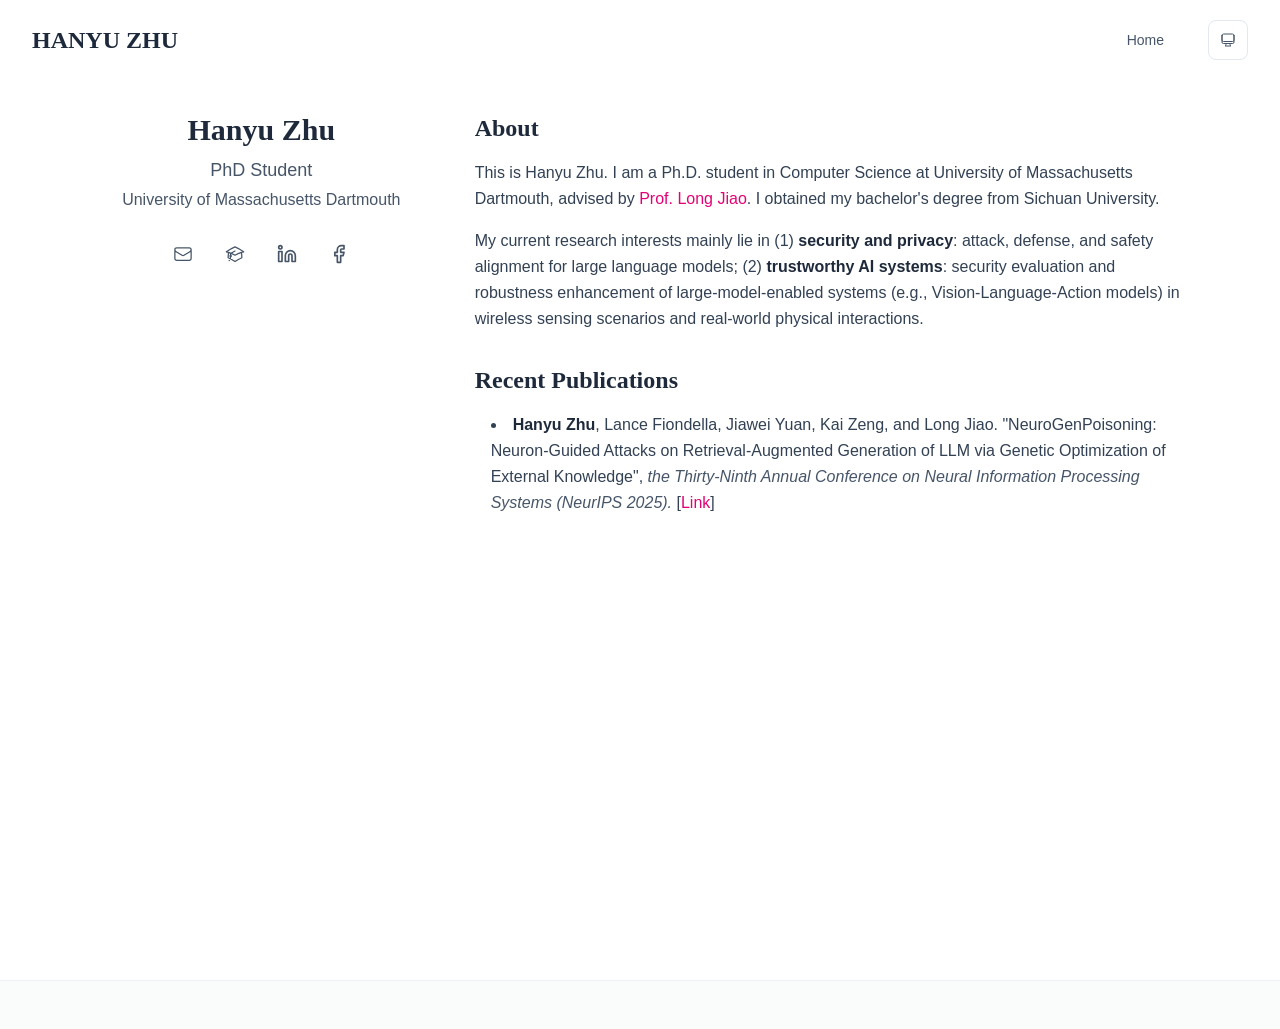
==== commit 9803fc1f: "Add files via upload" ====
--- a/index.html
+++ b/index.html
@@ -22,6 +22,6 @@
                 root.setAttribute('data-theme', 'light');
               }
             </script><title>HANYU ZHU</title><meta name="description" content="."/><meta name="author" content="Hanyu Zhu"/><meta name="keywords" content="Hanyu Zhu,PhD,Research,University of Massachusetts Dartmouth"/><meta name="creator" content="Hanyu Zhu"/><meta name="publisher" content="Hanyu Zhu"/><meta property="og:title" content="HANYU ZHU"/><meta property="og:description" content="."/><meta property="og:site_name" content="Hanyu Zhu&#x27;s Academic Website"/><meta property="og:locale" content="en_US"/><meta property="og:type" content="website"/><meta name="twitter:card" content="summary"/><meta name="twitter:title" content="HANYU ZHU"/><meta name="twitter:description" content="."/><script>document.querySelectorAll('body link[rel="icon"], body link[rel="apple-touch-icon"]').forEach(el => document.head.appendChild(el))</script><script src="/_next/static/chunks/polyfills-42372ed130431b0a.js" noModule=""></script></head><body class="font-sans antialiased"><div style="visibility:hidden"><nav class="fixed top-0 left-0 right-0 z-50" data-headlessui-state=""><div class="transition-all duration-300 ease-out bg-transparent" style="transform:translateY(-100px)"><div class="max-w-7xl mx-auto px-4 sm:px-6 lg:px-8"><div class="flex justify-between items-center h-16 lg:h-20"><div class="flex-shrink-0" tabindex="0"><a class="text-xl lg:text-2xl font-serif font-semibold text-primary hover:text-accent transition-colors duration-200" href="/">HANYU ZHU</a></div><div class="hidden lg:block"><div class="ml-10 flex items-center space-x-8"><div class="flex items-baseline space-x-8"><a class="relative px-3 py-2 text-sm font-medium transition-all duration-200 rounded hover:bg-accent/10 hover:shadow-sm text-primary" href="/"><span class="relative z-10">Home</span><div class="absolute inset-0 bg-accent/10 rounded-lg"></div></a></div><div class="flex items-center justify-center w-10 h-10 rounded-lg border border-neutral-200 dark:border-[rgba(148,163,184,0.24)] bg-background dark:bg-neutral-800"><div class="w-4 h-4 rounded-full bg-neutral-300 animate-pulse"></div></div></div></div><div class="lg:hidden flex items-center space-x-2"><div class="flex items-center justify-center w-10 h-10 rounded-lg border border-neutral-200 dark:border-[rgba(148,163,184,0.24)] bg-background dark:bg-neutral-800"><div class="w-4 h-4 rounded-full bg-neutral-300 animate-pulse"></div></div><button class="inline-flex items-center justify-center p-2 rounded-md text-neutral-600 hover:text-primary hover:bg-neutral-100 dark:hover:bg-neutral-800 focus:outline-none focus:ring-2 focus:ring-inset focus:ring-accent transition-colors duration-200" id="headlessui-disclosure-button-«R5pdb»" type="button" aria-expanded="false" data-headlessui-state=""><span class="sr-only">Open main menu</span><div><svg xmlns="http://www.w3.org/2000/svg" fill="none" viewBox="0 0 24 24" stroke-width="1.5" stroke="currentColor" aria-hidden="true" data-slot="icon" class="block h-6 w-6"><path stroke-linecap="round" stroke-linejoin="round" d="M3.75 6.75h16.5M3.75 12h16.5m-16.5 5.25h16.5"></path></svg></div></button></div></div></div></div></nav><main class="min-h-screen pt-16 lg:pt-20"><div class="max-w-6xl mx-auto px-4 sm:px-6 lg:px-8 py-8 bg-background min-h-screen"><div class="grid grid-cols-1 lg:grid-cols-3 gap-12"><div class="lg:col-span-1"><div class="sticky top-8" style="opacity:0;transform:translateY(20px)"><div class="text-center mb-6"><h1 class="text-3xl font-serif font-bold text-primary mb-2">Hanyu Zhu</h1><p class="text-lg text-neutral-600 font-medium mb-1">PhD Student</p><p class="text-neutral-600 mb-2">University of Massachusetts Dartmouth</p></div><div class="flex flex-wrap justify-center gap-3 sm:gap-4 mb-6 relative px-2"><div class="relative"><button class="p-2 sm:p-2 transition-colors duration-200 text-neutral-600 dark:text-neutral-400 hover:text-accent" aria-label="Email"><svg xmlns="http://www.w3.org/2000/svg" fill="none" viewBox="0 0 24 24" stroke-width="1.5" stroke="currentColor" aria-hidden="true" data-slot="icon" class="h-5 w-5"><path stroke-linecap="round" stroke-linejoin="round" d="M21.75 6.75v10.5a2.25 2.25 0 0 1-2.25 2.25h-15a2.25 2.25 0 0 1-2.25-2.25V6.75m19.5 0A2.25 2.25 0 0 0 19.5 4.5h-15a2.25 2.25 0 0 0-2.25 2.25m19.5 0v.243a2.25 2.25 0 0 1-1.07 1.916l-7.5 4.615a2.25 2.25 0 0 1-2.36 0L3.32 8.91a2.25 2.25 0 0 1-1.07-1.916V6.75"></path></svg></button></div><a href="https://scholar.google.com" target="_blank" rel="noopener noreferrer" class="p-2 sm:p-2 text-neutral-600 dark:text-neutral-400 hover:text-accent transition-colors duration-200" aria-label="Google Scholar"><svg xmlns="http://www.w3.org/2000/svg" fill="none" viewBox="0 0 24 24" stroke-width="1.5" stroke="currentColor" aria-hidden="true" data-slot="icon" class="h-5 w-5"><path stroke-linecap="round" stroke-linejoin="round" d="M4.26 10.147a60.438 60.438 0 0 0-.491 6.347A48.62 48.62 0 0 1 12 20.904a48.62 48.62 0 0 1 8.232-4.41 60.46 60.46 0 0 0-.491-6.347m-15.482 0a50.636 50.636 0 0 0-2.658-.813A59.906 59.906 0 0 1 12 3.493a59.903 59.903 0 0 1 10.399 5.84c-.896.248-1.783.52-2.658.814m-15.482 0A50.717 50.717 0 0 1 12 13.489a50.702 50.702 0 0 1 7.74-3.342M6.75 15a.75.75 0 1 0 0-1.5.75.75 0 0 0 0 1.5Zm0 0v-3.675A55.378 55.378 0 0 1 12 8.443m-7.007 11.55A5.981 5.981 0 0 0 6.75 15.75v-1.5"></path></svg></a><a href="https://www.linkedin.com/in/hanyu-z-210099329/" target="_blank" rel="noopener noreferrer" class="p-2 sm:p-2 text-neutral-600 dark:text-neutral-400 hover:text-accent transition-colors duration-200" aria-label="LinkedIn"><svg xmlns="http://www.w3.org/2000/svg" width="24" height="24" viewBox="0 0 24 24" fill="none" stroke="currentColor" stroke-width="2" stroke-linecap="round" stroke-linejoin="round" class="lucide lucide-linkedin h-5 w-5" aria-hidden="true"><path d="M16 8a6 6 0 0 1 6 6v7h-4v-7a2 2 0 0 0-2-2 2 2 0 0 0-2 2v7h-4v-7a6 6 0 0 1 6-6z"></path><rect width="4" height="12" x="2" y="9"></rect><circle cx="4" cy="4" r="2"></circle></svg></a><a href="https://www.facebook.com/profile.php?id=61584640687105" target="_blank" rel="noopener noreferrer" class="p-2 sm:p-2 text-neutral-600 dark:text-neutral-400 hover:text-accent transition-colors duration-200" aria-label="Facebook"><svg xmlns="http://www.w3.org/2000/svg" width="24" height="24" viewBox="0 0 24 24" fill="none" stroke="currentColor" stroke-width="2" stroke-linecap="round" stroke-linejoin="round" class="lucide lucide-facebook h-5 w-5" aria-hidden="true"><path d="M18 2h-3a5 5 0 0 0-5 5v3H7v4h3v8h4v-8h3l1-4h-4V7a1 1 0 0 1 1-1h3z"></path></svg></a></div></div></div><div class="lg:col-span-2 space-y-8"><section id="about" class="scroll-mt-24 space-y-8"><section style="opacity:0;transform:translateY(20px)"><h2 class="text-2xl font-serif font-bold text-primary mb-4">About</h2><div class="text-neutral-700 dark:text-neutral-600 leading-relaxed"><p class="mb-4 last:mb-0">This is Hanyu Zhu. I am a Ph.D. student in Computer Science at University of Massachusetts Dartmouth, advised by <a href="https://www.umassd.edu/directory/ljiao/" node="[object Object]" target="_blank" rel="noopener noreferrer" class="text-pink-600 font-medium transition-all duration-200 rounded hover:bg-pink-600/10 hover:shadow-sm">Prof. Long Jiao</a>. I obtained my bachelor&#x27;s degree from Sichuan University.</p>
-<p class="mb-4 last:mb-0">My current research interests mainly lie in (1) <strong class="font-semibold text-primary">security and privacy</strong>: attack, defense, and safety alignment for large language models; (2) <strong class="font-semibold text-primary">trustworthy AI systems</strong>: security evaluation and robustness enhancement of large-model-enabled systems (e.g., Vision-Language-Action models) in real-world physical interactions and wireless sensing scenarios.</p></div></section><section style="opacity:0;transform:translateY(20px)"><h2 class="text-2xl font-serif font-bold text-primary mb-4">Recent Publications</h2><div class="text-neutral-700 dark:text-neutral-600 leading-relaxed"><ul class="list-disc list-inside mb-4 space-y-1 ml-4">
+<p class="mb-4 last:mb-0">My current research interests mainly lie in (1) <strong class="font-semibold text-primary">security and privacy</strong>: attack, defense, and safety alignment for large language models; (2) <strong class="font-semibold text-primary">trustworthy AI systems</strong>: security evaluation and robustness enhancement of large-model-enabled systems (e.g., Vision-Language-Action models) in wireless sensing scenarios and real-world physical interactions.</p></div></section><section style="opacity:0;transform:translateY(20px)"><h2 class="text-2xl font-serif font-bold text-primary mb-4">Recent Publications</h2><div class="text-neutral-700 dark:text-neutral-600 leading-relaxed"><ul class="list-disc list-inside mb-4 space-y-1 ml-4">
 <li class="mb-1"><strong class="font-semibold text-primary">Hanyu Zhu</strong>, Lance Fiondella, Jiawei Yuan, Kai Zeng, and Long Jiao. &quot;NeuroGenPoisoning: Neuron-Guided Attacks on Retrieval-Augmented Generation of LLM via Genetic Optimization of External Knowledge&quot;,  <em class="italic text-neutral-600 dark:text-neutral-500">the Thirty-Ninth Annual Conference on Neural Information Processing Systems (NeurIPS 2025).</em>  [<a href="https://doi.org/10.52202/085713-2461" node="[object Object]" target="_blank" rel="noopener noreferrer" class="text-pink-600 font-medium transition-all duration-200 rounded hover:bg-pink-600/10 hover:shadow-sm">Link</a>]</li>
-</ul></div></section></section></div></div></div><!--$--><!--/$--><!--$--><!--/$--></main><footer class="border-t border-neutral-200/50 bg-neutral-50/50 dark:bg-neutral-900/50 dark:border-neutral-700/50"><div class="max-w-6xl mx-auto px-4 sm:px-6 lg:px-8 py-6"></div></footer></div><script src="/_next/static/chunks/webpack-679b75d1c4c2027c.js" async=""></script><script>(self.__next_f=self.__next_f||[]).push([0])</script><script>self.__next_f.push([1,"1:\"$Sreact.fragment\"\n2:I[3719,[\"17\",\"static/chunks/17-9c04c9413a9f9f1f.js\",\"874\",\"static/chunks/874-6cc630662f3664af.js\",\"862\",\"static/chunks/862-15038af301665bb3.js\",\"177\",\"static/chunks/app/layout-742d8911bbf4243a.js\"],\"ThemeProvider\"]\n3:I[768,[\"17\",\"static/chunks/17-9c04c9413a9f9f1f.js\",\"874\",\"static/chunks/874-6cc630662f3664af.js\",\"862\",\"static/chunks/862-15038af301665bb3.js\",\"177\",\"static/chunks/app/layout-742d8911bbf4243a.js\"],\"default\"]\n4:I[7555,[],\"\"]\n5:I[1295,[],\"\"]\n6:I[2548,[\"17\",\"static/chunks/17-9c04c9413a9f9f1f.js\",\"874\",\"static/chunks/874-6cc630662f3664af.js\",\"862\",\"static/chunks/862-15038af301665bb3.js\",\"177\",\"static/chunks/app/layout-742d8911bbf4243a.js\"],\"default\"]\n7:I[7993,[\"17\",\"static/chunks/17-9c04c9413a9f9f1f.js\",\"178\",\"static/chunks/178-595a94b9af1e67b5.js\",\"874\",\"static/chunks/874-6cc630662f3664af.js\",\"748\",\"static/chunks/748-1f3129a1e6365cf9.js\",\"974\",\"static/chunks/app/page-23989234b6726b40.js\"],\"default\"]\n8:I[9507,[\"17\",\"static/chunks/17-9c04c9413a9f9f1f.js\",\"178\",\"static/chunks/178-595a94b9af1e67b5.js\",\"874\",\"static/chunks/874-6cc630662f3664af.js\",\"748\",\"static/chunks/748-1f3129a1e6365cf9.js\",\"974\",\"static/chunks/app/page-23989234b6726b40.js\"],\"default\"]\n9:I[9665,[],\"MetadataBoundary\"]\nb:I[9665,[],\"OutletBoundary\"]\ne:I[4911,[],\"AsyncMetadataOutlet\"]\n10:I[9665,[],\"ViewportBoundary\"]\n12:I[6614,[],\"\"]\n:HL[\"/_next/static/css/9d41bf872c5016ec.css\",\"style\"]\n"])</script><script>self.__next_f.push([1,"0:{\"P\":null,\"b\":\"5akqEQuKyZxec7JkfxHQ_\",\"p\":\"\",\"c\":[\"\",\"\"],\"i\":false,\"f\":[[[\"\",{\"children\":[\"__PAGE__\",{}]},\"$undefined\",\"$undefined\",true],[\"\",[\"$\",\"$1\",\"c\",{\"children\":[[[\"$\",\"link\",\"0\",{\"rel\":\"stylesheet\",\"href\":\"/_next/static/css/9d41bf872c5016ec.css\",\"precedence\":\"next\",\"crossOrigin\":\"$undefined\",\"nonce\":\"$undefined\"}]],[\"$\",\"html\",null,{\"lang\":\"en\",\"className\":\"scroll-smooth\",\"suppressHydrationWarning\":true,\"children\":[[\"$\",\"head\",null,{\"children\":[[\"$\",\"link\",null,{\"rel\":\"icon\",\"href\":\"$undefined\",\"type\":\"image/svg+xml\"}],[\"$\",\"link\",null,{\"rel\":\"dns-prefetch\",\"href\":\"https://google-fonts.jialeliu.com\"}],[\"$\",\"link\",null,{\"rel\":\"preconnect\",\"href\":\"https://google-fonts.jialeliu.com\",\"crossOrigin\":\"\"}],[\"$\",\"link\",null,{\"rel\":\"preload\",\"as\":\"style\",\"href\":\"https://google-fonts.jialeliu.com/css2?family=Inter:wght@300;400;500;600;700\u0026family=Crimson+Text:ital,wght@0,400;0,600;1,400\u0026display=swap\"}],[\"$\",\"link\",null,{\"rel\":\"stylesheet\",\"id\":\"gfonts-css\",\"href\":\"https://google-fonts.jialeliu.com/css2?family=Inter:wght@300;400;500;600;700\u0026family=Crimson+Text:ital,wght@0,400;0,600;1,400\u0026display=swap\",\"media\":\"print\"}],[\"$\",\"script\",null,{\"dangerouslySetInnerHTML\":{\"__html\":\"\\n              (function(){\\n                var l = document.getElementById('gfonts-css');\\n                if (!l) return;\\n                if (l.media !== 'all') {\\n                  l.addEventListener('load', function(){ try { l.media = 'all'; } catch(e){} });\\n                }\\n              })();\\n            \"}}],[\"$\",\"noscript\",null,{\"children\":[\"$\",\"link\",null,{\"rel\":\"stylesheet\",\"href\":\"https://google-fonts.jialeliu.com/css2?family=Inter:wght@300;400;500;600;700\u0026family=Crimson+Text:ital,wght@0,400;0,600;1,400\u0026display=swap\"}]}],[\"$\",\"script\",null,{\"dangerouslySetInnerHTML\":{\"__html\":\"\\n              try {\\n                const theme = localStorage.getItem('theme-storage');\\n                const parsed = theme ? JSON.parse(theme) : null;\\n                const setting = parsed?.state?.theme || 'system';\\n                const prefersDark = typeof window !== 'undefined' \u0026\u0026 window.matchMedia \u0026\u0026 window.matchMedia('(prefers-color-scheme: dark)').matches;\\n                const effective = setting === 'dark' ? 'dark' : (setting === 'light' ? 'light' : (prefersDark ? 'dark' : 'light'));\\n                var root = document.documentElement;\\n                root.classList.add(effective);\\n                root.setAttribute('data-theme', effective);\\n              } catch (e) {\\n                var root = document.documentElement;\\n                root.classList.add('light');\\n                root.setAttribute('data-theme', 'light');\\n              }\\n            \"}}]]}],[\"$\",\"body\",null,{\"className\":\"font-sans antialiased\",\"children\":[\"$\",\"$L2\",null,{\"children\":[[\"$\",\"$L3\",null,{\"items\":[{\"title\":\"Home\",\"type\":\"page\",\"target\":\"about\",\"href\":\"/\"}],\"siteTitle\":\"HANYU ZHU\",\"enableOnePageMode\":false}],[\"$\",\"main\",null,{\"className\":\"min-h-screen pt-16 lg:pt-20\",\"children\":[\"$\",\"$L4\",null,{\"parallelRouterKey\":\"children\",\"error\":\"$undefined\",\"errorStyles\":\"$undefined\",\"errorScripts\":\"$undefined\",\"template\":[\"$\",\"$L5\",null,{}],\"templateStyles\":\"$undefined\",\"templateScripts\":\"$undefined\",\"notFound\":[[[\"$\",\"title\",null,{\"children\":\"404: This page could not be found.\"}],[\"$\",\"div\",null,{\"style\":{\"fontFamily\":\"system-ui,\\\"Segoe UI\\\",Roboto,Helvetica,Arial,sans-serif,\\\"Apple Color Emoji\\\",\\\"Segoe UI Emoji\\\"\",\"height\":\"100vh\",\"textAlign\":\"center\",\"display\":\"flex\",\"flexDirection\":\"column\",\"alignItems\":\"center\",\"justifyContent\":\"center\"},\"children\":[\"$\",\"div\",null,{\"children\":[[\"$\",\"style\",null,{\"dangerouslySetInnerHTML\":{\"__html\":\"body{color:#000;background:#fff;margin:0}.next-error-h1{border-right:1px solid rgba(0,0,0,.3)}@media (prefers-color-scheme:dark){body{color:#fff;background:#000}.next-error-h1{border-right:1px solid rgba(255,255,255,.3)}}\"}}],[\"$\",\"h1\",null,{\"className\":\"next-error-h1\",\"style\":{\"display\":\"inline-block\",\"margin\":\"0 20px 0 0\",\"padding\":\"0 23px 0 0\",\"fontSize\":24,\"fontWeight\":500,\"verticalAlign\":\"top\",\"lineHeight\":\"49px\"},\"children\":404}],[\"$\",\"div\",null,{\"style\":{\"display\":\"inline-block\"},\"children\":[\"$\",\"h2\",null,{\"style\":{\"fontSize\":14,\"fontWeight\":400,\"lineHeight\":\"49px\",\"margin\":0},\"children\":\"This page could not be found.\"}]}]]}]}]],[]],\"forbidden\":\"$undefined\",\"unauthorized\":\"$undefined\"}]}],[\"$\",\"$L6\",null,{}]]}]}]]}]]}],{\"children\":[\"__PAGE__\",[\"$\",\"$1\",\"c\",{\"children\":[[\"$\",\"div\",null,{\"className\":\"max-w-6xl mx-auto px-4 sm:px-6 lg:px-8 py-8 bg-background min-h-screen\",\"children\":[\"$\",\"div\",null,{\"className\":\"grid grid-cols-1 lg:grid-cols-3 gap-12\",\"children\":[[\"$\",\"div\",null,{\"className\":\"lg:col-span-1\",\"children\":[\"$\",\"$L7\",null,{\"author\":{\"name\":\"Hanyu Zhu\",\"title\":\"PhD Student\",\"institution\":\"University of Massachusetts Dartmouth\"},\"social\":{\"email\":\"hzhu2@umassd.edu\",\"google_scholar\":\"https://scholar.google.com\",\"facebook\":\"https://www.facebook.com/profile.php?id=61584640687105\",\"linkedin\":\"https://www.linkedin.com/in/hanyu-z-210099329/\"},\"features\":{\"enable_likes\":false,\"enable_one_page_mode\":false},\"researchInterests\":\"$undefined\"}]}],[\"$\",\"div\",null,{\"className\":\"lg:col-span-2 space-y-8\",\"children\":[[\"$\",\"section\",\"about\",{\"id\":\"about\",\"className\":\"scroll-mt-24 space-y-8\",\"children\":[[[\"$\",\"$L8\",\"about\",{\"content\":\"This is Hanyu Zhu. I am a Ph.D. student in Computer Science at University of Massachusetts Dartmouth, advised by [Prof. Long Jiao](https://www.umassd.edu/directory/ljiao/). I obtained my bachelor's degree from Sichuan University.\\n\\nMy current research interests mainly lie in (1) **security and privacy**: attack, defense, and safety alignment for large language models; (2) **trustworthy AI systems**: security evaluation and robustness enhancement of large-model-enabled systems (e.g., Vision-Language-Action models) in real-world physical interactions and wireless sensing scenarios.  \\n\",\"title\":\"About\"}],[\"$\",\"$L8\",\"about\",{\"content\":\"- **Hanyu Zhu**, Lance Fiondella, Jiawei Yuan, Kai Zeng, and Long Jiao. \\\"NeuroGenPoisoning: Neuron-Guided Attacks on Retrieval-Augmented Generation of LLM via Genetic Optimization of External Knowledge\\\",  _the Thirty-Ninth Annual Conference on Neural Information Processing Systems (NeurIPS 2025)._  [[Link](https://doi.org/10.52202/085713-2461)]\\n\",\"title\":\"Recent Publications\"}]],false,false,false]}]]}]]}]}],[\"$\",\"$L9\",null,{\"children\":\"$La\"}],null,[\"$\",\"$Lb\",null,{\"children\":[\"$Lc\",\"$Ld\",[\"$\",\"$Le\",null,{\"promise\":\"$@f\"}]]}]]}],{},null,false]},null,false],[\"$\",\"$1\",\"h\",{\"children\":[null,[\"$\",\"$1\",\"mHgZZDkDuqMqcQbGSjtac\",{\"children\":[[\"$\",\"$L10\",null,{\"children\":\"$L11\"}],null]}],null]}],false]],\"m\":\"$undefined\",\"G\":[\"$12\",\"$undefined\"],\"s\":false,\"S\":true}\n"])</script><script>self.__next_f.push([1,"13:\"$Sreact.suspense\"\n14:I[4911,[],\"AsyncMetadata\"]\na:[\"$\",\"$13\",null,{\"fallback\":null,\"children\":[\"$\",\"$L14\",null,{\"promise\":\"$@15\"}]}]\n"])</script><script>self.__next_f.push([1,"d:null\n"])</script><script>self.__next_f.push([1,"11:[[\"$\",\"meta\",\"0\",{\"charSet\":\"utf-8\"}],[\"$\",\"meta\",\"1\",{\"name\":\"viewport\",\"content\":\"width=device-width, initial-scale=1\"}]]\nc:null\n"])</script><script>self.__next_f.push([1,"15:{\"metadata\":[[\"$\",\"title\",\"0\",{\"children\":\"HANYU ZHU\"}],[\"$\",\"meta\",\"1\",{\"name\":\"description\",\"content\":\".\"}],[\"$\",\"meta\",\"2\",{\"name\":\"author\",\"content\":\"Hanyu Zhu\"}],[\"$\",\"meta\",\"3\",{\"name\":\"keywords\",\"content\":\"Hanyu Zhu,PhD,Research,University of Massachusetts Dartmouth\"}],[\"$\",\"meta\",\"4\",{\"name\":\"creator\",\"content\":\"Hanyu Zhu\"}],[\"$\",\"meta\",\"5\",{\"name\":\"publisher\",\"content\":\"Hanyu Zhu\"}],[\"$\",\"meta\",\"6\",{\"property\":\"og:title\",\"content\":\"HANYU ZHU\"}],[\"$\",\"meta\",\"7\",{\"property\":\"og:description\",\"content\":\".\"}],[\"$\",\"meta\",\"8\",{\"property\":\"og:site_name\",\"content\":\"Hanyu Zhu's Academic Website\"}],[\"$\",\"meta\",\"9\",{\"property\":\"og:locale\",\"content\":\"en_US\"}],[\"$\",\"meta\",\"10\",{\"property\":\"og:type\",\"content\":\"website\"}],[\"$\",\"meta\",\"11\",{\"name\":\"twitter:card\",\"content\":\"summary\"}],[\"$\",\"meta\",\"12\",{\"name\":\"twitter:title\",\"content\":\"HANYU ZHU\"}],[\"$\",\"meta\",\"13\",{\"name\":\"twitter:description\",\"content\":\".\"}]],\"error\":null,\"digest\":\"$undefined\"}\nf:{\"metadata\":\"$15:metadata\",\"error\":null,\"digest\":\"$undefined\"}\n"])</script></body></html>+</ul></div></section></section></div></div></div><!--$--><!--/$--><!--$--><!--/$--></main><footer class="border-t border-neutral-200/50 bg-neutral-50/50 dark:bg-neutral-900/50 dark:border-neutral-700/50"><div class="max-w-6xl mx-auto px-4 sm:px-6 lg:px-8 py-6"></div></footer></div><script src="/_next/static/chunks/webpack-679b75d1c4c2027c.js" async=""></script><script>(self.__next_f=self.__next_f||[]).push([0])</script><script>self.__next_f.push([1,"1:\"$Sreact.fragment\"\n2:I[3719,[\"17\",\"static/chunks/17-9c04c9413a9f9f1f.js\",\"874\",\"static/chunks/874-6cc630662f3664af.js\",\"862\",\"static/chunks/862-15038af301665bb3.js\",\"177\",\"static/chunks/app/layout-742d8911bbf4243a.js\"],\"ThemeProvider\"]\n3:I[768,[\"17\",\"static/chunks/17-9c04c9413a9f9f1f.js\",\"874\",\"static/chunks/874-6cc630662f3664af.js\",\"862\",\"static/chunks/862-15038af301665bb3.js\",\"177\",\"static/chunks/app/layout-742d8911bbf4243a.js\"],\"default\"]\n4:I[7555,[],\"\"]\n5:I[1295,[],\"\"]\n6:I[2548,[\"17\",\"static/chunks/17-9c04c9413a9f9f1f.js\",\"874\",\"static/chunks/874-6cc630662f3664af.js\",\"862\",\"static/chunks/862-15038af301665bb3.js\",\"177\",\"static/chunks/app/layout-742d8911bbf4243a.js\"],\"default\"]\n7:I[7993,[\"17\",\"static/chunks/17-9c04c9413a9f9f1f.js\",\"178\",\"static/chunks/178-595a94b9af1e67b5.js\",\"874\",\"static/chunks/874-6cc630662f3664af.js\",\"748\",\"static/chunks/748-1f3129a1e6365cf9.js\",\"974\",\"static/chunks/app/page-23989234b6726b40.js\"],\"default\"]\n8:I[9507,[\"17\",\"static/chunks/17-9c04c9413a9f9f1f.js\",\"178\",\"static/chunks/178-595a94b9af1e67b5.js\",\"874\",\"static/chunks/874-6cc630662f3664af.js\",\"748\",\"static/chunks/748-1f3129a1e6365cf9.js\",\"974\",\"static/chunks/app/page-23989234b6726b40.js\"],\"default\"]\n9:I[9665,[],\"MetadataBoundary\"]\nb:I[9665,[],\"OutletBoundary\"]\ne:I[4911,[],\"AsyncMetadataOutlet\"]\n10:I[9665,[],\"ViewportBoundary\"]\n12:I[6614,[],\"\"]\n:HL[\"/_next/static/css/9d41bf872c5016ec.css\",\"style\"]\n"])</script><script>self.__next_f.push([1,"0:{\"P\":null,\"b\":\"dmkwNO-YCMm5hr-SGFLPB\",\"p\":\"\",\"c\":[\"\",\"\"],\"i\":false,\"f\":[[[\"\",{\"children\":[\"__PAGE__\",{}]},\"$undefined\",\"$undefined\",true],[\"\",[\"$\",\"$1\",\"c\",{\"children\":[[[\"$\",\"link\",\"0\",{\"rel\":\"stylesheet\",\"href\":\"/_next/static/css/9d41bf872c5016ec.css\",\"precedence\":\"next\",\"crossOrigin\":\"$undefined\",\"nonce\":\"$undefined\"}]],[\"$\",\"html\",null,{\"lang\":\"en\",\"className\":\"scroll-smooth\",\"suppressHydrationWarning\":true,\"children\":[[\"$\",\"head\",null,{\"children\":[[\"$\",\"link\",null,{\"rel\":\"icon\",\"href\":\"$undefined\",\"type\":\"image/svg+xml\"}],[\"$\",\"link\",null,{\"rel\":\"dns-prefetch\",\"href\":\"https://google-fonts.jialeliu.com\"}],[\"$\",\"link\",null,{\"rel\":\"preconnect\",\"href\":\"https://google-fonts.jialeliu.com\",\"crossOrigin\":\"\"}],[\"$\",\"link\",null,{\"rel\":\"preload\",\"as\":\"style\",\"href\":\"https://google-fonts.jialeliu.com/css2?family=Inter:wght@300;400;500;600;700\u0026family=Crimson+Text:ital,wght@0,400;0,600;1,400\u0026display=swap\"}],[\"$\",\"link\",null,{\"rel\":\"stylesheet\",\"id\":\"gfonts-css\",\"href\":\"https://google-fonts.jialeliu.com/css2?family=Inter:wght@300;400;500;600;700\u0026family=Crimson+Text:ital,wght@0,400;0,600;1,400\u0026display=swap\",\"media\":\"print\"}],[\"$\",\"script\",null,{\"dangerouslySetInnerHTML\":{\"__html\":\"\\n              (function(){\\n                var l = document.getElementById('gfonts-css');\\n                if (!l) return;\\n                if (l.media !== 'all') {\\n                  l.addEventListener('load', function(){ try { l.media = 'all'; } catch(e){} });\\n                }\\n              })();\\n            \"}}],[\"$\",\"noscript\",null,{\"children\":[\"$\",\"link\",null,{\"rel\":\"stylesheet\",\"href\":\"https://google-fonts.jialeliu.com/css2?family=Inter:wght@300;400;500;600;700\u0026family=Crimson+Text:ital,wght@0,400;0,600;1,400\u0026display=swap\"}]}],[\"$\",\"script\",null,{\"dangerouslySetInnerHTML\":{\"__html\":\"\\n              try {\\n                const theme = localStorage.getItem('theme-storage');\\n                const parsed = theme ? JSON.parse(theme) : null;\\n                const setting = parsed?.state?.theme || 'system';\\n                const prefersDark = typeof window !== 'undefined' \u0026\u0026 window.matchMedia \u0026\u0026 window.matchMedia('(prefers-color-scheme: dark)').matches;\\n                const effective = setting === 'dark' ? 'dark' : (setting === 'light' ? 'light' : (prefersDark ? 'dark' : 'light'));\\n                var root = document.documentElement;\\n                root.classList.add(effective);\\n                root.setAttribute('data-theme', effective);\\n              } catch (e) {\\n                var root = document.documentElement;\\n                root.classList.add('light');\\n                root.setAttribute('data-theme', 'light');\\n              }\\n            \"}}]]}],[\"$\",\"body\",null,{\"className\":\"font-sans antialiased\",\"children\":[\"$\",\"$L2\",null,{\"children\":[[\"$\",\"$L3\",null,{\"items\":[{\"title\":\"Home\",\"type\":\"page\",\"target\":\"about\",\"href\":\"/\"}],\"siteTitle\":\"HANYU ZHU\",\"enableOnePageMode\":false}],[\"$\",\"main\",null,{\"className\":\"min-h-screen pt-16 lg:pt-20\",\"children\":[\"$\",\"$L4\",null,{\"parallelRouterKey\":\"children\",\"error\":\"$undefined\",\"errorStyles\":\"$undefined\",\"errorScripts\":\"$undefined\",\"template\":[\"$\",\"$L5\",null,{}],\"templateStyles\":\"$undefined\",\"templateScripts\":\"$undefined\",\"notFound\":[[[\"$\",\"title\",null,{\"children\":\"404: This page could not be found.\"}],[\"$\",\"div\",null,{\"style\":{\"fontFamily\":\"system-ui,\\\"Segoe UI\\\",Roboto,Helvetica,Arial,sans-serif,\\\"Apple Color Emoji\\\",\\\"Segoe UI Emoji\\\"\",\"height\":\"100vh\",\"textAlign\":\"center\",\"display\":\"flex\",\"flexDirection\":\"column\",\"alignItems\":\"center\",\"justifyContent\":\"center\"},\"children\":[\"$\",\"div\",null,{\"children\":[[\"$\",\"style\",null,{\"dangerouslySetInnerHTML\":{\"__html\":\"body{color:#000;background:#fff;margin:0}.next-error-h1{border-right:1px solid rgba(0,0,0,.3)}@media (prefers-color-scheme:dark){body{color:#fff;background:#000}.next-error-h1{border-right:1px solid rgba(255,255,255,.3)}}\"}}],[\"$\",\"h1\",null,{\"className\":\"next-error-h1\",\"style\":{\"display\":\"inline-block\",\"margin\":\"0 20px 0 0\",\"padding\":\"0 23px 0 0\",\"fontSize\":24,\"fontWeight\":500,\"verticalAlign\":\"top\",\"lineHeight\":\"49px\"},\"children\":404}],[\"$\",\"div\",null,{\"style\":{\"display\":\"inline-block\"},\"children\":[\"$\",\"h2\",null,{\"style\":{\"fontSize\":14,\"fontWeight\":400,\"lineHeight\":\"49px\",\"margin\":0},\"children\":\"This page could not be found.\"}]}]]}]}]],[]],\"forbidden\":\"$undefined\",\"unauthorized\":\"$undefined\"}]}],[\"$\",\"$L6\",null,{}]]}]}]]}]]}],{\"children\":[\"__PAGE__\",[\"$\",\"$1\",\"c\",{\"children\":[[\"$\",\"div\",null,{\"className\":\"max-w-6xl mx-auto px-4 sm:px-6 lg:px-8 py-8 bg-background min-h-screen\",\"children\":[\"$\",\"div\",null,{\"className\":\"grid grid-cols-1 lg:grid-cols-3 gap-12\",\"children\":[[\"$\",\"div\",null,{\"className\":\"lg:col-span-1\",\"children\":[\"$\",\"$L7\",null,{\"author\":{\"name\":\"Hanyu Zhu\",\"title\":\"PhD Student\",\"institution\":\"University of Massachusetts Dartmouth\"},\"social\":{\"email\":\"hzhu2@umassd.edu\",\"google_scholar\":\"https://scholar.google.com\",\"facebook\":\"https://www.facebook.com/profile.php?id=61584640687105\",\"linkedin\":\"https://www.linkedin.com/in/hanyu-z-210099329/\"},\"features\":{\"enable_likes\":false,\"enable_one_page_mode\":false},\"researchInterests\":\"$undefined\"}]}],[\"$\",\"div\",null,{\"className\":\"lg:col-span-2 space-y-8\",\"children\":[[\"$\",\"section\",\"about\",{\"id\":\"about\",\"className\":\"scroll-mt-24 space-y-8\",\"children\":[[[\"$\",\"$L8\",\"about\",{\"content\":\"This is Hanyu Zhu. I am a Ph.D. student in Computer Science at University of Massachusetts Dartmouth, advised by [Prof. Long Jiao](https://www.umassd.edu/directory/ljiao/). I obtained my bachelor's degree from Sichuan University.\\n\\nMy current research interests mainly lie in (1) **security and privacy**: attack, defense, and safety alignment for large language models; (2) **trustworthy AI systems**: security evaluation and robustness enhancement of large-model-enabled systems (e.g., Vision-Language-Action models) in wireless sensing scenarios and real-world physical interactions.  \\n\",\"title\":\"About\"}],[\"$\",\"$L8\",\"about\",{\"content\":\"- **Hanyu Zhu**, Lance Fiondella, Jiawei Yuan, Kai Zeng, and Long Jiao. \\\"NeuroGenPoisoning: Neuron-Guided Attacks on Retrieval-Augmented Generation of LLM via Genetic Optimization of External Knowledge\\\",  _the Thirty-Ninth Annual Conference on Neural Information Processing Systems (NeurIPS 2025)._  [[Link](https://doi.org/10.52202/085713-2461)]\\n\",\"title\":\"Recent Publications\"}]],false,false,false]}]]}]]}]}],[\"$\",\"$L9\",null,{\"children\":\"$La\"}],null,[\"$\",\"$Lb\",null,{\"children\":[\"$Lc\",\"$Ld\",[\"$\",\"$Le\",null,{\"promise\":\"$@f\"}]]}]]}],{},null,false]},null,false],[\"$\",\"$1\",\"h\",{\"children\":[null,[\"$\",\"$1\",\"YlU5i8xnXDuHvs47nKfVg\",{\"children\":[[\"$\",\"$L10\",null,{\"children\":\"$L11\"}],null]}],null]}],false]],\"m\":\"$undefined\",\"G\":[\"$12\",\"$undefined\"],\"s\":false,\"S\":true}\n"])</script><script>self.__next_f.push([1,"13:\"$Sreact.suspense\"\n14:I[4911,[],\"AsyncMetadata\"]\na:[\"$\",\"$13\",null,{\"fallback\":null,\"children\":[\"$\",\"$L14\",null,{\"promise\":\"$@15\"}]}]\n"])</script><script>self.__next_f.push([1,"d:null\n"])</script><script>self.__next_f.push([1,"11:[[\"$\",\"meta\",\"0\",{\"charSet\":\"utf-8\"}],[\"$\",\"meta\",\"1\",{\"name\":\"viewport\",\"content\":\"width=device-width, initial-scale=1\"}]]\nc:null\n"])</script><script>self.__next_f.push([1,"15:{\"metadata\":[[\"$\",\"title\",\"0\",{\"children\":\"HANYU ZHU\"}],[\"$\",\"meta\",\"1\",{\"name\":\"description\",\"content\":\".\"}],[\"$\",\"meta\",\"2\",{\"name\":\"author\",\"content\":\"Hanyu Zhu\"}],[\"$\",\"meta\",\"3\",{\"name\":\"keywords\",\"content\":\"Hanyu Zhu,PhD,Research,University of Massachusetts Dartmouth\"}],[\"$\",\"meta\",\"4\",{\"name\":\"creator\",\"content\":\"Hanyu Zhu\"}],[\"$\",\"meta\",\"5\",{\"name\":\"publisher\",\"content\":\"Hanyu Zhu\"}],[\"$\",\"meta\",\"6\",{\"property\":\"og:title\",\"content\":\"HANYU ZHU\"}],[\"$\",\"meta\",\"7\",{\"property\":\"og:description\",\"content\":\".\"}],[\"$\",\"meta\",\"8\",{\"property\":\"og:site_name\",\"content\":\"Hanyu Zhu's Academic Website\"}],[\"$\",\"meta\",\"9\",{\"property\":\"og:locale\",\"content\":\"en_US\"}],[\"$\",\"meta\",\"10\",{\"property\":\"og:type\",\"content\":\"website\"}],[\"$\",\"meta\",\"11\",{\"name\":\"twitter:card\",\"content\":\"summary\"}],[\"$\",\"meta\",\"12\",{\"name\":\"twitter:title\",\"content\":\"HANYU ZHU\"}],[\"$\",\"meta\",\"13\",{\"name\":\"twitter:description\",\"content\":\".\"}]],\"error\":null,\"digest\":\"$undefined\"}\nf:{\"metadata\":\"$15:metadata\",\"error\":null,\"digest\":\"$undefined\"}\n"])</script></body></html>
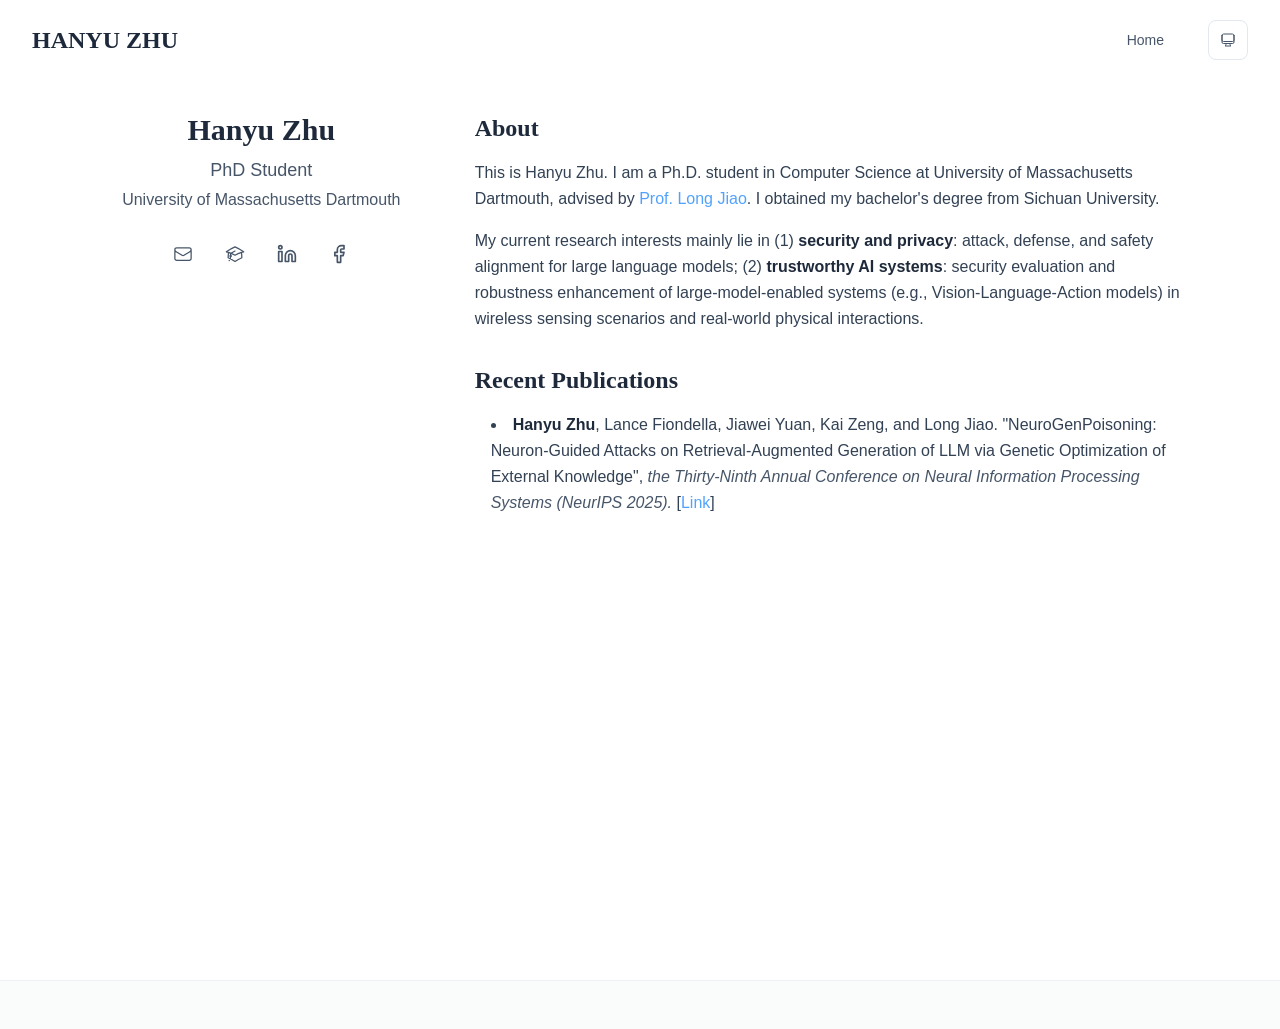
==== commit 199bf189: "Add files via upload" ====
--- a/index.html
+++ b/index.html
@@ -1,4 +1,4 @@
-<!DOCTYPE html><html lang="en" class="scroll-smooth"><head><meta charSet="utf-8"/><meta name="viewport" content="width=device-width, initial-scale=1"/><link rel="stylesheet" href="/_next/static/css/9d41bf872c5016ec.css" data-precedence="next"/><link rel="preload" as="script" fetchPriority="low" href="/_next/static/chunks/webpack-679b75d1c4c2027c.js"/><script src="/_next/static/chunks/4bd1b696-70b6d399998de86a.js" async=""></script><script src="/_next/static/chunks/684-5aaa8290a129f299.js" async=""></script><script src="/_next/static/chunks/main-app-f893f2c7343a97d6.js" async=""></script><script src="/_next/static/chunks/17-9c04c9413a9f9f1f.js" async=""></script><script src="/_next/static/chunks/874-6cc630662f3664af.js" async=""></script><script src="/_next/static/chunks/862-15038af301665bb3.js" async=""></script><script src="/_next/static/chunks/app/layout-742d8911bbf4243a.js" async=""></script><script src="/_next/static/chunks/178-595a94b9af1e67b5.js" async=""></script><script src="/_next/static/chunks/748-1f3129a1e6365cf9.js" async=""></script><script src="/_next/static/chunks/app/page-23989234b6726b40.js" async=""></script><link rel="dns-prefetch" href="https://google-fonts.jialeliu.com"/><link rel="preconnect" href="https://google-fonts.jialeliu.com" crossorigin=""/><link rel="preload" as="style" href="https://google-fonts.jialeliu.com/css2?family=Inter:wght@300;400;500;600;700&amp;family=Crimson+Text:ital,wght@0,400;0,600;1,400&amp;display=swap"/><link rel="icon" type="image/svg+xml"/><link rel="stylesheet" id="gfonts-css" href="https://google-fonts.jialeliu.com/css2?family=Inter:wght@300;400;500;600;700&amp;family=Crimson+Text:ital,wght@0,400;0,600;1,400&amp;display=swap" media="print"/><script>
+<!DOCTYPE html><html lang="en" class="scroll-smooth"><head><meta charSet="utf-8"/><meta name="viewport" content="width=device-width, initial-scale=1"/><link rel="stylesheet" href="/_next/static/css/f6b1250b03cda83e.css" data-precedence="next"/><link rel="preload" as="script" fetchPriority="low" href="/_next/static/chunks/webpack-679b75d1c4c2027c.js"/><script src="/_next/static/chunks/4bd1b696-70b6d399998de86a.js" async=""></script><script src="/_next/static/chunks/684-5aaa8290a129f299.js" async=""></script><script src="/_next/static/chunks/main-app-f893f2c7343a97d6.js" async=""></script><script src="/_next/static/chunks/17-9c04c9413a9f9f1f.js" async=""></script><script src="/_next/static/chunks/874-6cc630662f3664af.js" async=""></script><script src="/_next/static/chunks/862-15038af301665bb3.js" async=""></script><script src="/_next/static/chunks/app/layout-742d8911bbf4243a.js" async=""></script><script src="/_next/static/chunks/178-595a94b9af1e67b5.js" async=""></script><script src="/_next/static/chunks/748-1f3129a1e6365cf9.js" async=""></script><script src="/_next/static/chunks/app/page-09c76a9133092adf.js" async=""></script><link rel="dns-prefetch" href="https://google-fonts.jialeliu.com"/><link rel="preconnect" href="https://google-fonts.jialeliu.com" crossorigin=""/><link rel="preload" as="style" href="https://google-fonts.jialeliu.com/css2?family=Inter:wght@300;400;500;600;700&amp;family=Crimson+Text:ital,wght@0,400;0,600;1,400&amp;display=swap"/><link rel="icon" type="image/svg+xml"/><link rel="stylesheet" id="gfonts-css" href="https://google-fonts.jialeliu.com/css2?family=Inter:wght@300;400;500;600;700&amp;family=Crimson+Text:ital,wght@0,400;0,600;1,400&amp;display=swap" media="print"/><script>
               (function(){
                 var l = document.getElementById('gfonts-css');
                 if (!l) return;
@@ -21,7 +21,7 @@
                 root.classList.add('light');
                 root.setAttribute('data-theme', 'light');
               }
-            </script><title>HANYU ZHU</title><meta name="description" content="."/><meta name="author" content="Hanyu Zhu"/><meta name="keywords" content="Hanyu Zhu,PhD,Research,University of Massachusetts Dartmouth"/><meta name="creator" content="Hanyu Zhu"/><meta name="publisher" content="Hanyu Zhu"/><meta property="og:title" content="HANYU ZHU"/><meta property="og:description" content="."/><meta property="og:site_name" content="Hanyu Zhu&#x27;s Academic Website"/><meta property="og:locale" content="en_US"/><meta property="og:type" content="website"/><meta name="twitter:card" content="summary"/><meta name="twitter:title" content="HANYU ZHU"/><meta name="twitter:description" content="."/><script>document.querySelectorAll('body link[rel="icon"], body link[rel="apple-touch-icon"]').forEach(el => document.head.appendChild(el))</script><script src="/_next/static/chunks/polyfills-42372ed130431b0a.js" noModule=""></script></head><body class="font-sans antialiased"><div style="visibility:hidden"><nav class="fixed top-0 left-0 right-0 z-50" data-headlessui-state=""><div class="transition-all duration-300 ease-out bg-transparent" style="transform:translateY(-100px)"><div class="max-w-7xl mx-auto px-4 sm:px-6 lg:px-8"><div class="flex justify-between items-center h-16 lg:h-20"><div class="flex-shrink-0" tabindex="0"><a class="text-xl lg:text-2xl font-serif font-semibold text-primary hover:text-accent transition-colors duration-200" href="/">HANYU ZHU</a></div><div class="hidden lg:block"><div class="ml-10 flex items-center space-x-8"><div class="flex items-baseline space-x-8"><a class="relative px-3 py-2 text-sm font-medium transition-all duration-200 rounded hover:bg-accent/10 hover:shadow-sm text-primary" href="/"><span class="relative z-10">Home</span><div class="absolute inset-0 bg-accent/10 rounded-lg"></div></a></div><div class="flex items-center justify-center w-10 h-10 rounded-lg border border-neutral-200 dark:border-[rgba(148,163,184,0.24)] bg-background dark:bg-neutral-800"><div class="w-4 h-4 rounded-full bg-neutral-300 animate-pulse"></div></div></div></div><div class="lg:hidden flex items-center space-x-2"><div class="flex items-center justify-center w-10 h-10 rounded-lg border border-neutral-200 dark:border-[rgba(148,163,184,0.24)] bg-background dark:bg-neutral-800"><div class="w-4 h-4 rounded-full bg-neutral-300 animate-pulse"></div></div><button class="inline-flex items-center justify-center p-2 rounded-md text-neutral-600 hover:text-primary hover:bg-neutral-100 dark:hover:bg-neutral-800 focus:outline-none focus:ring-2 focus:ring-inset focus:ring-accent transition-colors duration-200" id="headlessui-disclosure-button-«R5pdb»" type="button" aria-expanded="false" data-headlessui-state=""><span class="sr-only">Open main menu</span><div><svg xmlns="http://www.w3.org/2000/svg" fill="none" viewBox="0 0 24 24" stroke-width="1.5" stroke="currentColor" aria-hidden="true" data-slot="icon" class="block h-6 w-6"><path stroke-linecap="round" stroke-linejoin="round" d="M3.75 6.75h16.5M3.75 12h16.5m-16.5 5.25h16.5"></path></svg></div></button></div></div></div></div></nav><main class="min-h-screen pt-16 lg:pt-20"><div class="max-w-6xl mx-auto px-4 sm:px-6 lg:px-8 py-8 bg-background min-h-screen"><div class="grid grid-cols-1 lg:grid-cols-3 gap-12"><div class="lg:col-span-1"><div class="sticky top-8" style="opacity:0;transform:translateY(20px)"><div class="text-center mb-6"><h1 class="text-3xl font-serif font-bold text-primary mb-2">Hanyu Zhu</h1><p class="text-lg text-neutral-600 font-medium mb-1">PhD Student</p><p class="text-neutral-600 mb-2">University of Massachusetts Dartmouth</p></div><div class="flex flex-wrap justify-center gap-3 sm:gap-4 mb-6 relative px-2"><div class="relative"><button class="p-2 sm:p-2 transition-colors duration-200 text-neutral-600 dark:text-neutral-400 hover:text-accent" aria-label="Email"><svg xmlns="http://www.w3.org/2000/svg" fill="none" viewBox="0 0 24 24" stroke-width="1.5" stroke="currentColor" aria-hidden="true" data-slot="icon" class="h-5 w-5"><path stroke-linecap="round" stroke-linejoin="round" d="M21.75 6.75v10.5a2.25 2.25 0 0 1-2.25 2.25h-15a2.25 2.25 0 0 1-2.25-2.25V6.75m19.5 0A2.25 2.25 0 0 0 19.5 4.5h-15a2.25 2.25 0 0 0-2.25 2.25m19.5 0v.243a2.25 2.25 0 0 1-1.07 1.916l-7.5 4.615a2.25 2.25 0 0 1-2.36 0L3.32 8.91a2.25 2.25 0 0 1-1.07-1.916V6.75"></path></svg></button></div><a href="https://scholar.google.com" target="_blank" rel="noopener noreferrer" class="p-2 sm:p-2 text-neutral-600 dark:text-neutral-400 hover:text-accent transition-colors duration-200" aria-label="Google Scholar"><svg xmlns="http://www.w3.org/2000/svg" fill="none" viewBox="0 0 24 24" stroke-width="1.5" stroke="currentColor" aria-hidden="true" data-slot="icon" class="h-5 w-5"><path stroke-linecap="round" stroke-linejoin="round" d="M4.26 10.147a60.438 60.438 0 0 0-.491 6.347A48.62 48.62 0 0 1 12 20.904a48.62 48.62 0 0 1 8.232-4.41 60.46 60.46 0 0 0-.491-6.347m-15.482 0a50.636 50.636 0 0 0-2.658-.813A59.906 59.906 0 0 1 12 3.493a59.903 59.903 0 0 1 10.399 5.84c-.896.248-1.783.52-2.658.814m-15.482 0A50.717 50.717 0 0 1 12 13.489a50.702 50.702 0 0 1 7.74-3.342M6.75 15a.75.75 0 1 0 0-1.5.75.75 0 0 0 0 1.5Zm0 0v-3.675A55.378 55.378 0 0 1 12 8.443m-7.007 11.55A5.981 5.981 0 0 0 6.75 15.75v-1.5"></path></svg></a><a href="https://www.linkedin.com/in/hanyu-z-210099329/" target="_blank" rel="noopener noreferrer" class="p-2 sm:p-2 text-neutral-600 dark:text-neutral-400 hover:text-accent transition-colors duration-200" aria-label="LinkedIn"><svg xmlns="http://www.w3.org/2000/svg" width="24" height="24" viewBox="0 0 24 24" fill="none" stroke="currentColor" stroke-width="2" stroke-linecap="round" stroke-linejoin="round" class="lucide lucide-linkedin h-5 w-5" aria-hidden="true"><path d="M16 8a6 6 0 0 1 6 6v7h-4v-7a2 2 0 0 0-2-2 2 2 0 0 0-2 2v7h-4v-7a6 6 0 0 1 6-6z"></path><rect width="4" height="12" x="2" y="9"></rect><circle cx="4" cy="4" r="2"></circle></svg></a><a href="https://www.facebook.com/profile.php?id=61584640687105" target="_blank" rel="noopener noreferrer" class="p-2 sm:p-2 text-neutral-600 dark:text-neutral-400 hover:text-accent transition-colors duration-200" aria-label="Facebook"><svg xmlns="http://www.w3.org/2000/svg" width="24" height="24" viewBox="0 0 24 24" fill="none" stroke="currentColor" stroke-width="2" stroke-linecap="round" stroke-linejoin="round" class="lucide lucide-facebook h-5 w-5" aria-hidden="true"><path d="M18 2h-3a5 5 0 0 0-5 5v3H7v4h3v8h4v-8h3l1-4h-4V7a1 1 0 0 1 1-1h3z"></path></svg></a></div></div></div><div class="lg:col-span-2 space-y-8"><section id="about" class="scroll-mt-24 space-y-8"><section style="opacity:0;transform:translateY(20px)"><h2 class="text-2xl font-serif font-bold text-primary mb-4">About</h2><div class="text-neutral-700 dark:text-neutral-600 leading-relaxed"><p class="mb-4 last:mb-0">This is Hanyu Zhu. I am a Ph.D. student in Computer Science at University of Massachusetts Dartmouth, advised by <a href="https://www.umassd.edu/directory/ljiao/" node="[object Object]" target="_blank" rel="noopener noreferrer" class="text-pink-600 font-medium transition-all duration-200 rounded hover:bg-pink-600/10 hover:shadow-sm">Prof. Long Jiao</a>. I obtained my bachelor&#x27;s degree from Sichuan University.</p>
+            </script><title>HANYU ZHU</title><meta name="description" content="."/><meta name="author" content="Hanyu Zhu"/><meta name="keywords" content="Hanyu Zhu,PhD,Research,University of Massachusetts Dartmouth"/><meta name="creator" content="Hanyu Zhu"/><meta name="publisher" content="Hanyu Zhu"/><meta property="og:title" content="HANYU ZHU"/><meta property="og:description" content="."/><meta property="og:site_name" content="Hanyu Zhu&#x27;s Academic Website"/><meta property="og:locale" content="en_US"/><meta property="og:type" content="website"/><meta name="twitter:card" content="summary"/><meta name="twitter:title" content="HANYU ZHU"/><meta name="twitter:description" content="."/><script>document.querySelectorAll('body link[rel="icon"], body link[rel="apple-touch-icon"]').forEach(el => document.head.appendChild(el))</script><script src="/_next/static/chunks/polyfills-42372ed130431b0a.js" noModule=""></script></head><body class="font-sans antialiased"><div style="visibility:hidden"><nav class="fixed top-0 left-0 right-0 z-50" data-headlessui-state=""><div class="transition-all duration-300 ease-out bg-transparent" style="transform:translateY(-100px)"><div class="max-w-7xl mx-auto px-4 sm:px-6 lg:px-8"><div class="flex justify-between items-center h-16 lg:h-20"><div class="flex-shrink-0" tabindex="0"><a class="text-xl lg:text-2xl font-serif font-semibold text-primary hover:text-accent transition-colors duration-200" href="/">HANYU ZHU</a></div><div class="hidden lg:block"><div class="ml-10 flex items-center space-x-8"><div class="flex items-baseline space-x-8"><a class="relative px-3 py-2 text-sm font-medium transition-all duration-200 rounded hover:bg-accent/10 hover:shadow-sm text-primary" href="/"><span class="relative z-10">Home</span><div class="absolute inset-0 bg-accent/10 rounded-lg"></div></a></div><div class="flex items-center justify-center w-10 h-10 rounded-lg border border-neutral-200 dark:border-[rgba(148,163,184,0.24)] bg-background dark:bg-neutral-800"><div class="w-4 h-4 rounded-full bg-neutral-300 animate-pulse"></div></div></div></div><div class="lg:hidden flex items-center space-x-2"><div class="flex items-center justify-center w-10 h-10 rounded-lg border border-neutral-200 dark:border-[rgba(148,163,184,0.24)] bg-background dark:bg-neutral-800"><div class="w-4 h-4 rounded-full bg-neutral-300 animate-pulse"></div></div><button class="inline-flex items-center justify-center p-2 rounded-md text-neutral-600 hover:text-primary hover:bg-neutral-100 dark:hover:bg-neutral-800 focus:outline-none focus:ring-2 focus:ring-inset focus:ring-accent transition-colors duration-200" id="headlessui-disclosure-button-«R5pdb»" type="button" aria-expanded="false" data-headlessui-state=""><span class="sr-only">Open main menu</span><div><svg xmlns="http://www.w3.org/2000/svg" fill="none" viewBox="0 0 24 24" stroke-width="1.5" stroke="currentColor" aria-hidden="true" data-slot="icon" class="block h-6 w-6"><path stroke-linecap="round" stroke-linejoin="round" d="M3.75 6.75h16.5M3.75 12h16.5m-16.5 5.25h16.5"></path></svg></div></button></div></div></div></div></nav><main class="min-h-screen pt-16 lg:pt-20"><div class="max-w-6xl mx-auto px-4 sm:px-6 lg:px-8 py-8 bg-background min-h-screen"><div class="grid grid-cols-1 lg:grid-cols-3 gap-12"><div class="lg:col-span-1"><div class="sticky top-8" style="opacity:0;transform:translateY(20px)"><div class="text-center mb-6"><h1 class="text-3xl font-serif font-bold text-primary mb-2">Hanyu Zhu</h1><p class="text-lg text-neutral-600 font-medium mb-1">PhD Student</p><p class="text-neutral-600 mb-2">University of Massachusetts Dartmouth</p></div><div class="flex flex-wrap justify-center gap-3 sm:gap-4 mb-6 relative px-2"><div class="relative"><button class="p-2 sm:p-2 transition-colors duration-200 text-neutral-600 dark:text-neutral-400 hover:text-accent" aria-label="Email"><svg xmlns="http://www.w3.org/2000/svg" fill="none" viewBox="0 0 24 24" stroke-width="1.5" stroke="currentColor" aria-hidden="true" data-slot="icon" class="h-5 w-5"><path stroke-linecap="round" stroke-linejoin="round" d="M21.75 6.75v10.5a2.25 2.25 0 0 1-2.25 2.25h-15a2.25 2.25 0 0 1-2.25-2.25V6.75m19.5 0A2.25 2.25 0 0 0 19.5 4.5h-15a2.25 2.25 0 0 0-2.25 2.25m19.5 0v.243a2.25 2.25 0 0 1-1.07 1.916l-7.5 4.615a2.25 2.25 0 0 1-2.36 0L3.32 8.91a2.25 2.25 0 0 1-1.07-1.916V6.75"></path></svg></button></div><a href="https://scholar.google.com" target="_blank" rel="noopener noreferrer" class="p-2 sm:p-2 text-neutral-600 dark:text-neutral-400 hover:text-accent transition-colors duration-200" aria-label="Google Scholar"><svg xmlns="http://www.w3.org/2000/svg" fill="none" viewBox="0 0 24 24" stroke-width="1.5" stroke="currentColor" aria-hidden="true" data-slot="icon" class="h-5 w-5"><path stroke-linecap="round" stroke-linejoin="round" d="M4.26 10.147a60.438 60.438 0 0 0-.491 6.347A48.62 48.62 0 0 1 12 20.904a48.62 48.62 0 0 1 8.232-4.41 60.46 60.46 0 0 0-.491-6.347m-15.482 0a50.636 50.636 0 0 0-2.658-.813A59.906 59.906 0 0 1 12 3.493a59.903 59.903 0 0 1 10.399 5.84c-.896.248-1.783.52-2.658.814m-15.482 0A50.717 50.717 0 0 1 12 13.489a50.702 50.702 0 0 1 7.74-3.342M6.75 15a.75.75 0 1 0 0-1.5.75.75 0 0 0 0 1.5Zm0 0v-3.675A55.378 55.378 0 0 1 12 8.443m-7.007 11.55A5.981 5.981 0 0 0 6.75 15.75v-1.5"></path></svg></a><a href="https://www.linkedin.com/in/hanyu-z-210099329/" target="_blank" rel="noopener noreferrer" class="p-2 sm:p-2 text-neutral-600 dark:text-neutral-400 hover:text-accent transition-colors duration-200" aria-label="LinkedIn"><svg xmlns="http://www.w3.org/2000/svg" width="24" height="24" viewBox="0 0 24 24" fill="none" stroke="currentColor" stroke-width="2" stroke-linecap="round" stroke-linejoin="round" class="lucide lucide-linkedin h-5 w-5" aria-hidden="true"><path d="M16 8a6 6 0 0 1 6 6v7h-4v-7a2 2 0 0 0-2-2 2 2 0 0 0-2 2v7h-4v-7a6 6 0 0 1 6-6z"></path><rect width="4" height="12" x="2" y="9"></rect><circle cx="4" cy="4" r="2"></circle></svg></a><a href="https://www.facebook.com/profile.php?id=61584640687105" target="_blank" rel="noopener noreferrer" class="p-2 sm:p-2 text-neutral-600 dark:text-neutral-400 hover:text-accent transition-colors duration-200" aria-label="Facebook"><svg xmlns="http://www.w3.org/2000/svg" width="24" height="24" viewBox="0 0 24 24" fill="none" stroke="currentColor" stroke-width="2" stroke-linecap="round" stroke-linejoin="round" class="lucide lucide-facebook h-5 w-5" aria-hidden="true"><path d="M18 2h-3a5 5 0 0 0-5 5v3H7v4h3v8h4v-8h3l1-4h-4V7a1 1 0 0 1 1-1h3z"></path></svg></a></div></div></div><div class="lg:col-span-2 space-y-8"><section id="about" class="scroll-mt-24 space-y-8"><section style="opacity:0;transform:translateY(20px)"><h2 class="text-2xl font-serif font-bold text-primary mb-4">About</h2><div class="text-neutral-700 dark:text-neutral-600 leading-relaxed"><p class="mb-4 last:mb-0">This is Hanyu Zhu. I am a Ph.D. student in Computer Science at University of Massachusetts Dartmouth, advised by <a href="https://www.umassd.edu/directory/ljiao/" node="[object Object]" target="_blank" rel="noopener noreferrer" class="text-blue-400 font-medium transition-all duration-200 rounded hover:bg-blue-400/10 hover:shadow-sm">Prof. Long Jiao</a>. I obtained my bachelor&#x27;s degree from Sichuan University.</p>
 <p class="mb-4 last:mb-0">My current research interests mainly lie in (1) <strong class="font-semibold text-primary">security and privacy</strong>: attack, defense, and safety alignment for large language models; (2) <strong class="font-semibold text-primary">trustworthy AI systems</strong>: security evaluation and robustness enhancement of large-model-enabled systems (e.g., Vision-Language-Action models) in wireless sensing scenarios and real-world physical interactions.</p></div></section><section style="opacity:0;transform:translateY(20px)"><h2 class="text-2xl font-serif font-bold text-primary mb-4">Recent Publications</h2><div class="text-neutral-700 dark:text-neutral-600 leading-relaxed"><ul class="list-disc list-inside mb-4 space-y-1 ml-4">
-<li class="mb-1"><strong class="font-semibold text-primary">Hanyu Zhu</strong>, Lance Fiondella, Jiawei Yuan, Kai Zeng, and Long Jiao. &quot;NeuroGenPoisoning: Neuron-Guided Attacks on Retrieval-Augmented Generation of LLM via Genetic Optimization of External Knowledge&quot;,  <em class="italic text-neutral-600 dark:text-neutral-500">the Thirty-Ninth Annual Conference on Neural Information Processing Systems (NeurIPS 2025).</em>  [<a href="https://doi.org/10.52202/085713-2461" node="[object Object]" target="_blank" rel="noopener noreferrer" class="text-pink-600 font-medium transition-all duration-200 rounded hover:bg-pink-600/10 hover:shadow-sm">Link</a>]</li>
-</ul></div></section></section></div></div></div><!--$--><!--/$--><!--$--><!--/$--></main><footer class="border-t border-neutral-200/50 bg-neutral-50/50 dark:bg-neutral-900/50 dark:border-neutral-700/50"><div class="max-w-6xl mx-auto px-4 sm:px-6 lg:px-8 py-6"></div></footer></div><script src="/_next/static/chunks/webpack-679b75d1c4c2027c.js" async=""></script><script>(self.__next_f=self.__next_f||[]).push([0])</script><script>self.__next_f.push([1,"1:\"$Sreact.fragment\"\n2:I[3719,[\"17\",\"static/chunks/17-9c04c9413a9f9f1f.js\",\"874\",\"static/chunks/874-6cc630662f3664af.js\",\"862\",\"static/chunks/862-15038af301665bb3.js\",\"177\",\"static/chunks/app/layout-742d8911bbf4243a.js\"],\"ThemeProvider\"]\n3:I[768,[\"17\",\"static/chunks/17-9c04c9413a9f9f1f.js\",\"874\",\"static/chunks/874-6cc630662f3664af.js\",\"862\",\"static/chunks/862-15038af301665bb3.js\",\"177\",\"static/chunks/app/layout-742d8911bbf4243a.js\"],\"default\"]\n4:I[7555,[],\"\"]\n5:I[1295,[],\"\"]\n6:I[2548,[\"17\",\"static/chunks/17-9c04c9413a9f9f1f.js\",\"874\",\"static/chunks/874-6cc630662f3664af.js\",\"862\",\"static/chunks/862-15038af301665bb3.js\",\"177\",\"static/chunks/app/layout-742d8911bbf4243a.js\"],\"default\"]\n7:I[7993,[\"17\",\"static/chunks/17-9c04c9413a9f9f1f.js\",\"178\",\"static/chunks/178-595a94b9af1e67b5.js\",\"874\",\"static/chunks/874-6cc630662f3664af.js\",\"748\",\"static/chunks/748-1f3129a1e6365cf9.js\",\"974\",\"static/chunks/app/page-23989234b6726b40.js\"],\"default\"]\n8:I[9507,[\"17\",\"static/chunks/17-9c04c9413a9f9f1f.js\",\"178\",\"static/chunks/178-595a94b9af1e67b5.js\",\"874\",\"static/chunks/874-6cc630662f3664af.js\",\"748\",\"static/chunks/748-1f3129a1e6365cf9.js\",\"974\",\"static/chunks/app/page-23989234b6726b40.js\"],\"default\"]\n9:I[9665,[],\"MetadataBoundary\"]\nb:I[9665,[],\"OutletBoundary\"]\ne:I[4911,[],\"AsyncMetadataOutlet\"]\n10:I[9665,[],\"ViewportBoundary\"]\n12:I[6614,[],\"\"]\n:HL[\"/_next/static/css/9d41bf872c5016ec.css\",\"style\"]\n"])</script><script>self.__next_f.push([1,"0:{\"P\":null,\"b\":\"dmkwNO-YCMm5hr-SGFLPB\",\"p\":\"\",\"c\":[\"\",\"\"],\"i\":false,\"f\":[[[\"\",{\"children\":[\"__PAGE__\",{}]},\"$undefined\",\"$undefined\",true],[\"\",[\"$\",\"$1\",\"c\",{\"children\":[[[\"$\",\"link\",\"0\",{\"rel\":\"stylesheet\",\"href\":\"/_next/static/css/9d41bf872c5016ec.css\",\"precedence\":\"next\",\"crossOrigin\":\"$undefined\",\"nonce\":\"$undefined\"}]],[\"$\",\"html\",null,{\"lang\":\"en\",\"className\":\"scroll-smooth\",\"suppressHydrationWarning\":true,\"children\":[[\"$\",\"head\",null,{\"children\":[[\"$\",\"link\",null,{\"rel\":\"icon\",\"href\":\"$undefined\",\"type\":\"image/svg+xml\"}],[\"$\",\"link\",null,{\"rel\":\"dns-prefetch\",\"href\":\"https://google-fonts.jialeliu.com\"}],[\"$\",\"link\",null,{\"rel\":\"preconnect\",\"href\":\"https://google-fonts.jialeliu.com\",\"crossOrigin\":\"\"}],[\"$\",\"link\",null,{\"rel\":\"preload\",\"as\":\"style\",\"href\":\"https://google-fonts.jialeliu.com/css2?family=Inter:wght@300;400;500;600;700\u0026family=Crimson+Text:ital,wght@0,400;0,600;1,400\u0026display=swap\"}],[\"$\",\"link\",null,{\"rel\":\"stylesheet\",\"id\":\"gfonts-css\",\"href\":\"https://google-fonts.jialeliu.com/css2?family=Inter:wght@300;400;500;600;700\u0026family=Crimson+Text:ital,wght@0,400;0,600;1,400\u0026display=swap\",\"media\":\"print\"}],[\"$\",\"script\",null,{\"dangerouslySetInnerHTML\":{\"__html\":\"\\n              (function(){\\n                var l = document.getElementById('gfonts-css');\\n                if (!l) return;\\n                if (l.media !== 'all') {\\n                  l.addEventListener('load', function(){ try { l.media = 'all'; } catch(e){} });\\n                }\\n              })();\\n            \"}}],[\"$\",\"noscript\",null,{\"children\":[\"$\",\"link\",null,{\"rel\":\"stylesheet\",\"href\":\"https://google-fonts.jialeliu.com/css2?family=Inter:wght@300;400;500;600;700\u0026family=Crimson+Text:ital,wght@0,400;0,600;1,400\u0026display=swap\"}]}],[\"$\",\"script\",null,{\"dangerouslySetInnerHTML\":{\"__html\":\"\\n              try {\\n                const theme = localStorage.getItem('theme-storage');\\n                const parsed = theme ? JSON.parse(theme) : null;\\n                const setting = parsed?.state?.theme || 'system';\\n                const prefersDark = typeof window !== 'undefined' \u0026\u0026 window.matchMedia \u0026\u0026 window.matchMedia('(prefers-color-scheme: dark)').matches;\\n                const effective = setting === 'dark' ? 'dark' : (setting === 'light' ? 'light' : (prefersDark ? 'dark' : 'light'));\\n                var root = document.documentElement;\\n                root.classList.add(effective);\\n                root.setAttribute('data-theme', effective);\\n              } catch (e) {\\n                var root = document.documentElement;\\n                root.classList.add('light');\\n                root.setAttribute('data-theme', 'light');\\n              }\\n            \"}}]]}],[\"$\",\"body\",null,{\"className\":\"font-sans antialiased\",\"children\":[\"$\",\"$L2\",null,{\"children\":[[\"$\",\"$L3\",null,{\"items\":[{\"title\":\"Home\",\"type\":\"page\",\"target\":\"about\",\"href\":\"/\"}],\"siteTitle\":\"HANYU ZHU\",\"enableOnePageMode\":false}],[\"$\",\"main\",null,{\"className\":\"min-h-screen pt-16 lg:pt-20\",\"children\":[\"$\",\"$L4\",null,{\"parallelRouterKey\":\"children\",\"error\":\"$undefined\",\"errorStyles\":\"$undefined\",\"errorScripts\":\"$undefined\",\"template\":[\"$\",\"$L5\",null,{}],\"templateStyles\":\"$undefined\",\"templateScripts\":\"$undefined\",\"notFound\":[[[\"$\",\"title\",null,{\"children\":\"404: This page could not be found.\"}],[\"$\",\"div\",null,{\"style\":{\"fontFamily\":\"system-ui,\\\"Segoe UI\\\",Roboto,Helvetica,Arial,sans-serif,\\\"Apple Color Emoji\\\",\\\"Segoe UI Emoji\\\"\",\"height\":\"100vh\",\"textAlign\":\"center\",\"display\":\"flex\",\"flexDirection\":\"column\",\"alignItems\":\"center\",\"justifyContent\":\"center\"},\"children\":[\"$\",\"div\",null,{\"children\":[[\"$\",\"style\",null,{\"dangerouslySetInnerHTML\":{\"__html\":\"body{color:#000;background:#fff;margin:0}.next-error-h1{border-right:1px solid rgba(0,0,0,.3)}@media (prefers-color-scheme:dark){body{color:#fff;background:#000}.next-error-h1{border-right:1px solid rgba(255,255,255,.3)}}\"}}],[\"$\",\"h1\",null,{\"className\":\"next-error-h1\",\"style\":{\"display\":\"inline-block\",\"margin\":\"0 20px 0 0\",\"padding\":\"0 23px 0 0\",\"fontSize\":24,\"fontWeight\":500,\"verticalAlign\":\"top\",\"lineHeight\":\"49px\"},\"children\":404}],[\"$\",\"div\",null,{\"style\":{\"display\":\"inline-block\"},\"children\":[\"$\",\"h2\",null,{\"style\":{\"fontSize\":14,\"fontWeight\":400,\"lineHeight\":\"49px\",\"margin\":0},\"children\":\"This page could not be found.\"}]}]]}]}]],[]],\"forbidden\":\"$undefined\",\"unauthorized\":\"$undefined\"}]}],[\"$\",\"$L6\",null,{}]]}]}]]}]]}],{\"children\":[\"__PAGE__\",[\"$\",\"$1\",\"c\",{\"children\":[[\"$\",\"div\",null,{\"className\":\"max-w-6xl mx-auto px-4 sm:px-6 lg:px-8 py-8 bg-background min-h-screen\",\"children\":[\"$\",\"div\",null,{\"className\":\"grid grid-cols-1 lg:grid-cols-3 gap-12\",\"children\":[[\"$\",\"div\",null,{\"className\":\"lg:col-span-1\",\"children\":[\"$\",\"$L7\",null,{\"author\":{\"name\":\"Hanyu Zhu\",\"title\":\"PhD Student\",\"institution\":\"University of Massachusetts Dartmouth\"},\"social\":{\"email\":\"hzhu2@umassd.edu\",\"google_scholar\":\"https://scholar.google.com\",\"facebook\":\"https://www.facebook.com/profile.php?id=61584640687105\",\"linkedin\":\"https://www.linkedin.com/in/hanyu-z-210099329/\"},\"features\":{\"enable_likes\":false,\"enable_one_page_mode\":false},\"researchInterests\":\"$undefined\"}]}],[\"$\",\"div\",null,{\"className\":\"lg:col-span-2 space-y-8\",\"children\":[[\"$\",\"section\",\"about\",{\"id\":\"about\",\"className\":\"scroll-mt-24 space-y-8\",\"children\":[[[\"$\",\"$L8\",\"about\",{\"content\":\"This is Hanyu Zhu. I am a Ph.D. student in Computer Science at University of Massachusetts Dartmouth, advised by [Prof. Long Jiao](https://www.umassd.edu/directory/ljiao/). I obtained my bachelor's degree from Sichuan University.\\n\\nMy current research interests mainly lie in (1) **security and privacy**: attack, defense, and safety alignment for large language models; (2) **trustworthy AI systems**: security evaluation and robustness enhancement of large-model-enabled systems (e.g., Vision-Language-Action models) in wireless sensing scenarios and real-world physical interactions.  \\n\",\"title\":\"About\"}],[\"$\",\"$L8\",\"about\",{\"content\":\"- **Hanyu Zhu**, Lance Fiondella, Jiawei Yuan, Kai Zeng, and Long Jiao. \\\"NeuroGenPoisoning: Neuron-Guided Attacks on Retrieval-Augmented Generation of LLM via Genetic Optimization of External Knowledge\\\",  _the Thirty-Ninth Annual Conference on Neural Information Processing Systems (NeurIPS 2025)._  [[Link](https://doi.org/10.52202/085713-2461)]\\n\",\"title\":\"Recent Publications\"}]],false,false,false]}]]}]]}]}],[\"$\",\"$L9\",null,{\"children\":\"$La\"}],null,[\"$\",\"$Lb\",null,{\"children\":[\"$Lc\",\"$Ld\",[\"$\",\"$Le\",null,{\"promise\":\"$@f\"}]]}]]}],{},null,false]},null,false],[\"$\",\"$1\",\"h\",{\"children\":[null,[\"$\",\"$1\",\"YlU5i8xnXDuHvs47nKfVg\",{\"children\":[[\"$\",\"$L10\",null,{\"children\":\"$L11\"}],null]}],null]}],false]],\"m\":\"$undefined\",\"G\":[\"$12\",\"$undefined\"],\"s\":false,\"S\":true}\n"])</script><script>self.__next_f.push([1,"13:\"$Sreact.suspense\"\n14:I[4911,[],\"AsyncMetadata\"]\na:[\"$\",\"$13\",null,{\"fallback\":null,\"children\":[\"$\",\"$L14\",null,{\"promise\":\"$@15\"}]}]\n"])</script><script>self.__next_f.push([1,"d:null\n"])</script><script>self.__next_f.push([1,"11:[[\"$\",\"meta\",\"0\",{\"charSet\":\"utf-8\"}],[\"$\",\"meta\",\"1\",{\"name\":\"viewport\",\"content\":\"width=device-width, initial-scale=1\"}]]\nc:null\n"])</script><script>self.__next_f.push([1,"15:{\"metadata\":[[\"$\",\"title\",\"0\",{\"children\":\"HANYU ZHU\"}],[\"$\",\"meta\",\"1\",{\"name\":\"description\",\"content\":\".\"}],[\"$\",\"meta\",\"2\",{\"name\":\"author\",\"content\":\"Hanyu Zhu\"}],[\"$\",\"meta\",\"3\",{\"name\":\"keywords\",\"content\":\"Hanyu Zhu,PhD,Research,University of Massachusetts Dartmouth\"}],[\"$\",\"meta\",\"4\",{\"name\":\"creator\",\"content\":\"Hanyu Zhu\"}],[\"$\",\"meta\",\"5\",{\"name\":\"publisher\",\"content\":\"Hanyu Zhu\"}],[\"$\",\"meta\",\"6\",{\"property\":\"og:title\",\"content\":\"HANYU ZHU\"}],[\"$\",\"meta\",\"7\",{\"property\":\"og:description\",\"content\":\".\"}],[\"$\",\"meta\",\"8\",{\"property\":\"og:site_name\",\"content\":\"Hanyu Zhu's Academic Website\"}],[\"$\",\"meta\",\"9\",{\"property\":\"og:locale\",\"content\":\"en_US\"}],[\"$\",\"meta\",\"10\",{\"property\":\"og:type\",\"content\":\"website\"}],[\"$\",\"meta\",\"11\",{\"name\":\"twitter:card\",\"content\":\"summary\"}],[\"$\",\"meta\",\"12\",{\"name\":\"twitter:title\",\"content\":\"HANYU ZHU\"}],[\"$\",\"meta\",\"13\",{\"name\":\"twitter:description\",\"content\":\".\"}]],\"error\":null,\"digest\":\"$undefined\"}\nf:{\"metadata\":\"$15:metadata\",\"error\":null,\"digest\":\"$undefined\"}\n"])</script></body></html>+<li class="mb-1"><strong class="font-semibold text-primary">Hanyu Zhu</strong>, Lance Fiondella, Jiawei Yuan, Kai Zeng, and Long Jiao. &quot;NeuroGenPoisoning: Neuron-Guided Attacks on Retrieval-Augmented Generation of LLM via Genetic Optimization of External Knowledge&quot;,  <em class="italic text-neutral-600 dark:text-neutral-500">the Thirty-Ninth Annual Conference on Neural Information Processing Systems (NeurIPS 2025).</em>  [<a href="https://doi.org/10.52202/085713-2461" node="[object Object]" target="_blank" rel="noopener noreferrer" class="text-blue-400 font-medium transition-all duration-200 rounded hover:bg-blue-400/10 hover:shadow-sm">Link</a>]</li>
+</ul></div></section></section></div></div></div><!--$--><!--/$--><!--$--><!--/$--></main><footer class="border-t border-neutral-200/50 bg-neutral-50/50 dark:bg-neutral-900/50 dark:border-neutral-700/50"><div class="max-w-6xl mx-auto px-4 sm:px-6 lg:px-8 py-6"></div></footer></div><script src="/_next/static/chunks/webpack-679b75d1c4c2027c.js" async=""></script><script>(self.__next_f=self.__next_f||[]).push([0])</script><script>self.__next_f.push([1,"1:\"$Sreact.fragment\"\n2:I[3719,[\"17\",\"static/chunks/17-9c04c9413a9f9f1f.js\",\"874\",\"static/chunks/874-6cc630662f3664af.js\",\"862\",\"static/chunks/862-15038af301665bb3.js\",\"177\",\"static/chunks/app/layout-742d8911bbf4243a.js\"],\"ThemeProvider\"]\n3:I[768,[\"17\",\"static/chunks/17-9c04c9413a9f9f1f.js\",\"874\",\"static/chunks/874-6cc630662f3664af.js\",\"862\",\"static/chunks/862-15038af301665bb3.js\",\"177\",\"static/chunks/app/layout-742d8911bbf4243a.js\"],\"default\"]\n4:I[7555,[],\"\"]\n5:I[1295,[],\"\"]\n6:I[2548,[\"17\",\"static/chunks/17-9c04c9413a9f9f1f.js\",\"874\",\"static/chunks/874-6cc630662f3664af.js\",\"862\",\"static/chunks/862-15038af301665bb3.js\",\"177\",\"static/chunks/app/layout-742d8911bbf4243a.js\"],\"default\"]\n7:I[7993,[\"17\",\"static/chunks/17-9c04c9413a9f9f1f.js\",\"178\",\"static/chunks/178-595a94b9af1e67b5.js\",\"874\",\"static/chunks/874-6cc630662f3664af.js\",\"748\",\"static/chunks/748-1f3129a1e6365cf9.js\",\"974\",\"static/chunks/app/page-09c76a9133092adf.js\"],\"default\"]\n8:I[9507,[\"17\",\"static/chunks/17-9c04c9413a9f9f1f.js\",\"178\",\"static/chunks/178-595a94b9af1e67b5.js\",\"874\",\"static/chunks/874-6cc630662f3664af.js\",\"748\",\"static/chunks/748-1f3129a1e6365cf9.js\",\"974\",\"static/chunks/app/page-09c76a9133092adf.js\"],\"default\"]\n9:I[9665,[],\"MetadataBoundary\"]\nb:I[9665,[],\"OutletBoundary\"]\ne:I[4911,[],\"AsyncMetadataOutlet\"]\n10:I[9665,[],\"ViewportBoundary\"]\n12:I[6614,[],\"\"]\n:HL[\"/_next/static/css/f6b1250b03cda83e.css\",\"style\"]\n"])</script><script>self.__next_f.push([1,"0:{\"P\":null,\"b\":\"pvUVHei07srG6eHdh9tDe\",\"p\":\"\",\"c\":[\"\",\"\"],\"i\":false,\"f\":[[[\"\",{\"children\":[\"__PAGE__\",{}]},\"$undefined\",\"$undefined\",true],[\"\",[\"$\",\"$1\",\"c\",{\"children\":[[[\"$\",\"link\",\"0\",{\"rel\":\"stylesheet\",\"href\":\"/_next/static/css/f6b1250b03cda83e.css\",\"precedence\":\"next\",\"crossOrigin\":\"$undefined\",\"nonce\":\"$undefined\"}]],[\"$\",\"html\",null,{\"lang\":\"en\",\"className\":\"scroll-smooth\",\"suppressHydrationWarning\":true,\"children\":[[\"$\",\"head\",null,{\"children\":[[\"$\",\"link\",null,{\"rel\":\"icon\",\"href\":\"$undefined\",\"type\":\"image/svg+xml\"}],[\"$\",\"link\",null,{\"rel\":\"dns-prefetch\",\"href\":\"https://google-fonts.jialeliu.com\"}],[\"$\",\"link\",null,{\"rel\":\"preconnect\",\"href\":\"https://google-fonts.jialeliu.com\",\"crossOrigin\":\"\"}],[\"$\",\"link\",null,{\"rel\":\"preload\",\"as\":\"style\",\"href\":\"https://google-fonts.jialeliu.com/css2?family=Inter:wght@300;400;500;600;700\u0026family=Crimson+Text:ital,wght@0,400;0,600;1,400\u0026display=swap\"}],[\"$\",\"link\",null,{\"rel\":\"stylesheet\",\"id\":\"gfonts-css\",\"href\":\"https://google-fonts.jialeliu.com/css2?family=Inter:wght@300;400;500;600;700\u0026family=Crimson+Text:ital,wght@0,400;0,600;1,400\u0026display=swap\",\"media\":\"print\"}],[\"$\",\"script\",null,{\"dangerouslySetInnerHTML\":{\"__html\":\"\\n              (function(){\\n                var l = document.getElementById('gfonts-css');\\n                if (!l) return;\\n                if (l.media !== 'all') {\\n                  l.addEventListener('load', function(){ try { l.media = 'all'; } catch(e){} });\\n                }\\n              })();\\n            \"}}],[\"$\",\"noscript\",null,{\"children\":[\"$\",\"link\",null,{\"rel\":\"stylesheet\",\"href\":\"https://google-fonts.jialeliu.com/css2?family=Inter:wght@300;400;500;600;700\u0026family=Crimson+Text:ital,wght@0,400;0,600;1,400\u0026display=swap\"}]}],[\"$\",\"script\",null,{\"dangerouslySetInnerHTML\":{\"__html\":\"\\n              try {\\n                const theme = localStorage.getItem('theme-storage');\\n                const parsed = theme ? JSON.parse(theme) : null;\\n                const setting = parsed?.state?.theme || 'system';\\n                const prefersDark = typeof window !== 'undefined' \u0026\u0026 window.matchMedia \u0026\u0026 window.matchMedia('(prefers-color-scheme: dark)').matches;\\n                const effective = setting === 'dark' ? 'dark' : (setting === 'light' ? 'light' : (prefersDark ? 'dark' : 'light'));\\n                var root = document.documentElement;\\n                root.classList.add(effective);\\n                root.setAttribute('data-theme', effective);\\n              } catch (e) {\\n                var root = document.documentElement;\\n                root.classList.add('light');\\n                root.setAttribute('data-theme', 'light');\\n              }\\n            \"}}]]}],[\"$\",\"body\",null,{\"className\":\"font-sans antialiased\",\"children\":[\"$\",\"$L2\",null,{\"children\":[[\"$\",\"$L3\",null,{\"items\":[{\"title\":\"Home\",\"type\":\"page\",\"target\":\"about\",\"href\":\"/\"}],\"siteTitle\":\"HANYU ZHU\",\"enableOnePageMode\":false}],[\"$\",\"main\",null,{\"className\":\"min-h-screen pt-16 lg:pt-20\",\"children\":[\"$\",\"$L4\",null,{\"parallelRouterKey\":\"children\",\"error\":\"$undefined\",\"errorStyles\":\"$undefined\",\"errorScripts\":\"$undefined\",\"template\":[\"$\",\"$L5\",null,{}],\"templateStyles\":\"$undefined\",\"templateScripts\":\"$undefined\",\"notFound\":[[[\"$\",\"title\",null,{\"children\":\"404: This page could not be found.\"}],[\"$\",\"div\",null,{\"style\":{\"fontFamily\":\"system-ui,\\\"Segoe UI\\\",Roboto,Helvetica,Arial,sans-serif,\\\"Apple Color Emoji\\\",\\\"Segoe UI Emoji\\\"\",\"height\":\"100vh\",\"textAlign\":\"center\",\"display\":\"flex\",\"flexDirection\":\"column\",\"alignItems\":\"center\",\"justifyContent\":\"center\"},\"children\":[\"$\",\"div\",null,{\"children\":[[\"$\",\"style\",null,{\"dangerouslySetInnerHTML\":{\"__html\":\"body{color:#000;background:#fff;margin:0}.next-error-h1{border-right:1px solid rgba(0,0,0,.3)}@media (prefers-color-scheme:dark){body{color:#fff;background:#000}.next-error-h1{border-right:1px solid rgba(255,255,255,.3)}}\"}}],[\"$\",\"h1\",null,{\"className\":\"next-error-h1\",\"style\":{\"display\":\"inline-block\",\"margin\":\"0 20px 0 0\",\"padding\":\"0 23px 0 0\",\"fontSize\":24,\"fontWeight\":500,\"verticalAlign\":\"top\",\"lineHeight\":\"49px\"},\"children\":404}],[\"$\",\"div\",null,{\"style\":{\"display\":\"inline-block\"},\"children\":[\"$\",\"h2\",null,{\"style\":{\"fontSize\":14,\"fontWeight\":400,\"lineHeight\":\"49px\",\"margin\":0},\"children\":\"This page could not be found.\"}]}]]}]}]],[]],\"forbidden\":\"$undefined\",\"unauthorized\":\"$undefined\"}]}],[\"$\",\"$L6\",null,{}]]}]}]]}]]}],{\"children\":[\"__PAGE__\",[\"$\",\"$1\",\"c\",{\"children\":[[\"$\",\"div\",null,{\"className\":\"max-w-6xl mx-auto px-4 sm:px-6 lg:px-8 py-8 bg-background min-h-screen\",\"children\":[\"$\",\"div\",null,{\"className\":\"grid grid-cols-1 lg:grid-cols-3 gap-12\",\"children\":[[\"$\",\"div\",null,{\"className\":\"lg:col-span-1\",\"children\":[\"$\",\"$L7\",null,{\"author\":{\"name\":\"Hanyu Zhu\",\"title\":\"PhD Student\",\"institution\":\"University of Massachusetts Dartmouth\"},\"social\":{\"email\":\"hzhu2@umassd.edu\",\"google_scholar\":\"https://scholar.google.com\",\"facebook\":\"https://www.facebook.com/profile.php?id=61584640687105\",\"linkedin\":\"https://www.linkedin.com/in/hanyu-z-210099329/\"},\"features\":{\"enable_likes\":false,\"enable_one_page_mode\":false},\"researchInterests\":\"$undefined\"}]}],[\"$\",\"div\",null,{\"className\":\"lg:col-span-2 space-y-8\",\"children\":[[\"$\",\"section\",\"about\",{\"id\":\"about\",\"className\":\"scroll-mt-24 space-y-8\",\"children\":[[[\"$\",\"$L8\",\"about\",{\"content\":\"This is Hanyu Zhu. I am a Ph.D. student in Computer Science at University of Massachusetts Dartmouth, advised by [Prof. Long Jiao](https://www.umassd.edu/directory/ljiao/). I obtained my bachelor's degree from Sichuan University.\\n\\nMy current research interests mainly lie in (1) **security and privacy**: attack, defense, and safety alignment for large language models; (2) **trustworthy AI systems**: security evaluation and robustness enhancement of large-model-enabled systems (e.g., Vision-Language-Action models) in wireless sensing scenarios and real-world physical interactions.  \\n\",\"title\":\"About\"}],[\"$\",\"$L8\",\"about\",{\"content\":\"- **Hanyu Zhu**, Lance Fiondella, Jiawei Yuan, Kai Zeng, and Long Jiao. \\\"NeuroGenPoisoning: Neuron-Guided Attacks on Retrieval-Augmented Generation of LLM via Genetic Optimization of External Knowledge\\\",  _the Thirty-Ninth Annual Conference on Neural Information Processing Systems (NeurIPS 2025)._  [[Link](https://doi.org/10.52202/085713-2461)]\\n\",\"title\":\"Recent Publications\"}]],false,false,false]}]]}]]}]}],[\"$\",\"$L9\",null,{\"children\":\"$La\"}],null,[\"$\",\"$Lb\",null,{\"children\":[\"$Lc\",\"$Ld\",[\"$\",\"$Le\",null,{\"promise\":\"$@f\"}]]}]]}],{},null,false]},null,false],[\"$\",\"$1\",\"h\",{\"children\":[null,[\"$\",\"$1\",\"ovmF6COjjoyNgCZEHTiFP\",{\"children\":[[\"$\",\"$L10\",null,{\"children\":\"$L11\"}],null]}],null]}],false]],\"m\":\"$undefined\",\"G\":[\"$12\",\"$undefined\"],\"s\":false,\"S\":true}\n"])</script><script>self.__next_f.push([1,"13:\"$Sreact.suspense\"\n14:I[4911,[],\"AsyncMetadata\"]\na:[\"$\",\"$13\",null,{\"fallback\":null,\"children\":[\"$\",\"$L14\",null,{\"promise\":\"$@15\"}]}]\n"])</script><script>self.__next_f.push([1,"d:null\n"])</script><script>self.__next_f.push([1,"11:[[\"$\",\"meta\",\"0\",{\"charSet\":\"utf-8\"}],[\"$\",\"meta\",\"1\",{\"name\":\"viewport\",\"content\":\"width=device-width, initial-scale=1\"}]]\nc:null\n"])</script><script>self.__next_f.push([1,"15:{\"metadata\":[[\"$\",\"title\",\"0\",{\"children\":\"HANYU ZHU\"}],[\"$\",\"meta\",\"1\",{\"name\":\"description\",\"content\":\".\"}],[\"$\",\"meta\",\"2\",{\"name\":\"author\",\"content\":\"Hanyu Zhu\"}],[\"$\",\"meta\",\"3\",{\"name\":\"keywords\",\"content\":\"Hanyu Zhu,PhD,Research,University of Massachusetts Dartmouth\"}],[\"$\",\"meta\",\"4\",{\"name\":\"creator\",\"content\":\"Hanyu Zhu\"}],[\"$\",\"meta\",\"5\",{\"name\":\"publisher\",\"content\":\"Hanyu Zhu\"}],[\"$\",\"meta\",\"6\",{\"property\":\"og:title\",\"content\":\"HANYU ZHU\"}],[\"$\",\"meta\",\"7\",{\"property\":\"og:description\",\"content\":\".\"}],[\"$\",\"meta\",\"8\",{\"property\":\"og:site_name\",\"content\":\"Hanyu Zhu's Academic Website\"}],[\"$\",\"meta\",\"9\",{\"property\":\"og:locale\",\"content\":\"en_US\"}],[\"$\",\"meta\",\"10\",{\"property\":\"og:type\",\"content\":\"website\"}],[\"$\",\"meta\",\"11\",{\"name\":\"twitter:card\",\"content\":\"summary\"}],[\"$\",\"meta\",\"12\",{\"name\":\"twitter:title\",\"content\":\"HANYU ZHU\"}],[\"$\",\"meta\",\"13\",{\"name\":\"twitter:description\",\"content\":\".\"}]],\"error\":null,\"digest\":\"$undefined\"}\nf:{\"metadata\":\"$15:metadata\",\"error\":null,\"digest\":\"$undefined\"}\n"])</script></body></html>
--- a/_next/static/css/f6b1250b03cda83e.css
+++ b/_next/static/css/f6b1250b03cda83e.css
@@ -0,0 +1 @@
+/*! tailwindcss v4.1.10 | MIT License | https://tailwindcss.com */@layer properties{@supports (((-webkit-hyphens:none)) and (not (margin-trim:inline))) or ((-moz-orient:inline) and (not (color:rgb(from red r g b)))){*,::backdrop,:after,:before{--tw-translate-x:0;--tw-translate-y:0;--tw-translate-z:0;--tw-rotate-x:initial;--tw-rotate-y:initial;--tw-rotate-z:initial;--tw-skew-x:initial;--tw-skew-y:initial;--tw-space-y-reverse:0;--tw-space-x-reverse:0;--tw-border-style:solid;--tw-leading:initial;--tw-font-weight:initial;--tw-shadow:0 0 #0000;--tw-shadow-color:initial;--tw-shadow-alpha:100%;--tw-inset-shadow:0 0 #0000;--tw-inset-shadow-color:initial;--tw-inset-shadow-alpha:100%;--tw-ring-color:initial;--tw-ring-shadow:0 0 #0000;--tw-inset-ring-color:initial;--tw-inset-ring-shadow:0 0 #0000;--tw-ring-inset:initial;--tw-ring-offset-width:0px;--tw-ring-offset-color:#fff;--tw-ring-offset-shadow:0 0 #0000;--tw-blur:initial;--tw-brightness:initial;--tw-contrast:initial;--tw-grayscale:initial;--tw-hue-rotate:initial;--tw-invert:initial;--tw-opacity:initial;--tw-saturate:initial;--tw-sepia:initial;--tw-drop-shadow:initial;--tw-drop-shadow-color:initial;--tw-drop-shadow-alpha:100%;--tw-drop-shadow-size:initial;--tw-backdrop-blur:initial;--tw-backdrop-brightness:initial;--tw-backdrop-contrast:initial;--tw-backdrop-grayscale:initial;--tw-backdrop-hue-rotate:initial;--tw-backdrop-invert:initial;--tw-backdrop-opacity:initial;--tw-backdrop-saturate:initial;--tw-backdrop-sepia:initial;--tw-duration:initial;--tw-ease:initial}}}@layer theme{:host,:root{--font-sans:"Inter",-apple-system,BlinkMacSystemFont,"Segoe UI",Roboto,sans-serif;--color-red-50:oklch(97.1% .013 17.38);--color-red-400:oklch(70.4% .191 22.216);--color-red-600:oklch(57.7% .245 27.325);--color-red-900:oklch(39.6% .141 25.723);--color-blue-400:oklch(70.7% .165 254.624);--color-white:#fff;--spacing:.25rem;--container-2xl:42rem;--container-3xl:48rem;--container-4xl:56rem;--container-6xl:72rem;--container-7xl:80rem;--text-xs:.75rem;--text-xs--line-height:calc(1/.75);--text-sm:.875rem;--text-sm--line-height:calc(1.25/.875);--text-base:1rem;--text-base--line-height:calc(1.5/1);--text-lg:1.125rem;--text-lg--line-height:calc(1.75/1.125);--text-xl:1.25rem;--text-xl--line-height:calc(1.75/1.25);--text-2xl:1.5rem;--text-2xl--line-height:calc(2/1.5);--text-3xl:1.875rem;--text-3xl--line-height:calc(2.25/1.875);--text-4xl:2.25rem;--text-4xl--line-height:calc(2.5/2.25);--font-weight-medium:500;--font-weight-semibold:600;--font-weight-bold:700;--leading-tight:1.25;--leading-relaxed:1.625;--radius-md:.375rem;--radius-lg:.5rem;--radius-xl:.75rem;--ease-out:cubic-bezier(0,0,.2,1);--animate-pulse:pulse 2s cubic-bezier(.4,0,.6,1)infinite;--blur-xl:24px;--aspect-video:16/9;--default-transition-duration:.15s;--default-transition-timing-function:cubic-bezier(.4,0,.2,1);--default-font-family:"Inter",-apple-system,BlinkMacSystemFont,"Segoe UI",Roboto,sans-serif;--default-mono-font-family:"SF Mono",Monaco,"Cascadia Code","Roboto Mono",Consolas,"Courier New",monospace;--line-height-normal:1.5;--shadow-glass:0 8px 32px 0 #1f26875e}}@layer base{*,::backdrop,:after,:before{box-sizing:border-box;border:0 solid;margin:0;padding:0}::file-selector-button{box-sizing:border-box;border:0 solid;margin:0;padding:0}:host,html{-webkit-text-size-adjust:100%;tab-size:4;line-height:1.5;font-family:var(--default-font-family,ui-sans-serif,system-ui,sans-serif,"Apple Color Emoji","Segoe UI Emoji","Segoe UI Symbol","Noto Color Emoji");font-feature-settings:var(--default-font-feature-settings,normal);font-variation-settings:var(--default-font-variation-settings,normal);-webkit-tap-highlight-color:transparent}hr{height:0;color:inherit;border-top-width:1px}abbr:where([title]){-webkit-text-decoration:underline dotted;text-decoration:underline dotted}h1,h2,h3,h4,h5,h6{font-size:inherit;font-weight:inherit}a{color:inherit;-webkit-text-decoration:inherit;text-decoration:inherit}b,strong{font-weight:bolder}code,kbd,pre,samp{font-family:var(--default-mono-font-family,ui-monospace,SFMono-Regular,Menlo,Monaco,Consolas,"Liberation Mono","Courier New",monospace);font-feature-settings:var(--default-mono-font-feature-settings,normal);font-variation-settings:var(--default-mono-font-variation-settings,normal);font-size:1em}small{font-size:80%}sub,sup{vertical-align:baseline;font-size:75%;line-height:0;position:relative}sub{bottom:-.25em}sup{top:-.5em}table{text-indent:0;border-color:inherit;border-collapse:collapse}:-moz-focusring{outline:auto}progress{vertical-align:baseline}summary{display:list-item}menu,ol,ul{list-style:none}audio,canvas,embed,iframe,img,object,svg,video{vertical-align:middle;display:block}img,video{max-width:100%;height:auto}button,input,optgroup,select,textarea{font:inherit;font-feature-settings:inherit;font-variation-settings:inherit;letter-spacing:inherit;color:inherit;opacity:1;background-color:#0000;border-radius:0}::file-selector-button{font:inherit;font-feature-settings:inherit;font-variation-settings:inherit;letter-spacing:inherit;color:inherit;opacity:1;background-color:#0000;border-radius:0}:where(select:is([multiple],[size])) optgroup{font-weight:bolder}:where(select:is([multiple],[size])) optgroup option{padding-inline-start:20px}::file-selector-button{margin-inline-end:4px}::placeholder{opacity:1}@supports (not ((-webkit-appearance:-apple-pay-button))) or (contain-intrinsic-size:1px){::placeholder{color:currentColor}@supports (color:color-mix(in lab,red,red)){::placeholder{color:color-mix(in oklab,currentcolor 50%,transparent)}}}textarea{resize:vertical}::-webkit-search-decoration{-webkit-appearance:none}::-webkit-date-and-time-value{min-height:1lh;text-align:inherit}::-webkit-datetime-edit{display:inline-flex}::-webkit-datetime-edit-fields-wrapper{padding:0}::-webkit-datetime-edit,::-webkit-datetime-edit-year-field{padding-block:0}::-webkit-datetime-edit-day-field,::-webkit-datetime-edit-month-field{padding-block:0}::-webkit-datetime-edit-hour-field,::-webkit-datetime-edit-minute-field{padding-block:0}::-webkit-datetime-edit-millisecond-field,::-webkit-datetime-edit-second-field{padding-block:0}::-webkit-datetime-edit-meridiem-field{padding-block:0}:-moz-ui-invalid{box-shadow:none}button,input:where([type=button],[type=reset],[type=submit]){appearance:button}::file-selector-button{appearance:button}::-webkit-inner-spin-button,::-webkit-outer-spin-button{height:auto}[hidden]:where(:not([hidden=until-found])){display:none!important}}@layer components;@layer utilities{.sr-only{clip:rect(0,0,0,0);white-space:nowrap;border-width:0;width:1px;height:1px;margin:-1px;padding:0;overflow:hidden}.absolute,.sr-only{position:absolute}.fixed{position:fixed}.relative{position:relative}.static{position:static}.sticky{position:sticky}.inset-0{inset:calc(var(--spacing)*0)}.top-0{top:calc(var(--spacing)*0)}.top-1\/2{top:50%}.top-2{top:calc(var(--spacing)*2)}.top-8{top:calc(var(--spacing)*8)}.top-full{top:100%}.right-0{right:calc(var(--spacing)*0)}.right-2{right:calc(var(--spacing)*2)}.left-0{left:calc(var(--spacing)*0)}.left-1\/2{left:50%}.left-3{left:calc(var(--spacing)*3)}.z-10{z-index:10}.z-20{z-index:20}.z-40{z-index:40}.z-50{z-index:50}.mx-auto{margin-inline:auto}.my-4{margin-block:calc(var(--spacing)*4)}.mt-1{margin-top:calc(var(--spacing)*1)}.mt-2{margin-top:calc(var(--spacing)*2)}.mt-4{margin-top:calc(var(--spacing)*4)}.mt-6{margin-top:calc(var(--spacing)*6)}.mt-8{margin-top:calc(var(--spacing)*8)}.mt-auto{margin-top:auto}.mr-1{margin-right:calc(var(--spacing)*1)}.mr-1\.5{margin-right:calc(var(--spacing)*1.5)}.mr-2{margin-right:calc(var(--spacing)*2)}.mb-1{margin-bottom:calc(var(--spacing)*1)}.mb-2{margin-bottom:calc(var(--spacing)*2)}.mb-3{margin-bottom:calc(var(--spacing)*3)}.mb-4{margin-bottom:calc(var(--spacing)*4)}.mb-6{margin-bottom:calc(var(--spacing)*6)}.mb-8{margin-bottom:calc(var(--spacing)*8)}.ml-0{margin-left:calc(var(--spacing)*0)}.ml-4{margin-left:calc(var(--spacing)*4)}.ml-10{margin-left:calc(var(--spacing)*10)}.line-clamp-2{-webkit-line-clamp:2}.line-clamp-2,.line-clamp-3{-webkit-box-orient:vertical;display:-webkit-box;overflow:hidden}.line-clamp-3{-webkit-line-clamp:3}.block{display:block}.contents{display:contents}.flex{display:flex}.grid{display:grid}.hidden{display:none}.inline-flex{display:inline-flex}.aspect-video{aspect-ratio:var(--aspect-video)}.h-0{height:calc(var(--spacing)*0)}.h-2\.5{height:calc(var(--spacing)*2.5)}.h-3{height:calc(var(--spacing)*3)}.h-4{height:calc(var(--spacing)*4)}.h-5{height:calc(var(--spacing)*5)}.h-6{height:calc(var(--spacing)*6)}.h-10{height:calc(var(--spacing)*10)}.h-16{height:calc(var(--spacing)*16)}.min-h-screen{min-height:100vh}.w-0{width:calc(var(--spacing)*0)}.w-2\.5{width:calc(var(--spacing)*2.5)}.w-3{width:calc(var(--spacing)*3)}.w-4{width:calc(var(--spacing)*4)}.w-5{width:calc(var(--spacing)*5)}.w-6{width:calc(var(--spacing)*6)}.w-10{width:calc(var(--spacing)*10)}.w-16{width:calc(var(--spacing)*16)}.w-32{width:calc(var(--spacing)*32)}.w-full{width:100%}.max-w-2xl{max-width:var(--container-2xl)}.max-w-3xl{max-width:var(--container-3xl)}.max-w-4xl{max-width:var(--container-4xl)}.max-w-6xl{max-width:var(--container-6xl)}.max-w-7xl{max-width:var(--container-7xl)}.max-w-\[calc\(100vw-2rem\)\]{max-width:calc(100vw - 2rem)}.flex-shrink-0{flex-shrink:0}.flex-grow{flex-grow:1}.-translate-x-1\/2{--tw-translate-x:calc(calc(1/2*100%)*-1)}.-translate-x-1\/2,.-translate-y-1\/2{translate:var(--tw-translate-x)var(--tw-translate-y)}.-translate-y-1\/2{--tw-translate-y:calc(calc(1/2*100%)*-1)}.-translate-y-full{--tw-translate-y:-100%;translate:var(--tw-translate-x)var(--tw-translate-y)}.transform{transform:var(--tw-rotate-x,)var(--tw-rotate-y,)var(--tw-rotate-z,)var(--tw-skew-x,)var(--tw-skew-y,)}.animate-pulse{animation:var(--animate-pulse)}.cursor-pointer{cursor:pointer}.scroll-mt-24{scroll-margin-top:calc(var(--spacing)*24)}.list-inside{list-style-position:inside}.list-decimal{list-style-type:decimal}.list-disc{list-style-type:disc}.grid-cols-1{grid-template-columns:repeat(1,minmax(0,1fr))}.flex-col{flex-direction:column}.flex-wrap{flex-wrap:wrap}.items-baseline{align-items:baseline}.items-center{align-items:center}.items-start{align-items:flex-start}.justify-between{justify-content:space-between}.justify-center{justify-content:center}.gap-2{gap:calc(var(--spacing)*2)}.gap-3{gap:calc(var(--spacing)*3)}.gap-4{gap:calc(var(--spacing)*4)}.gap-6{gap:calc(var(--spacing)*6)}.gap-12{gap:calc(var(--spacing)*12)}:where(.space-y-1>:not(:last-child)){--tw-space-y-reverse:0;margin-block-start:calc(calc(var(--spacing)*1)*var(--tw-space-y-reverse));margin-block-end:calc(calc(var(--spacing)*1)*calc(1 - var(--tw-space-y-reverse)))}:where(.space-y-2>:not(:last-child)){--tw-space-y-reverse:0;margin-block-start:calc(calc(var(--spacing)*2)*var(--tw-space-y-reverse));margin-block-end:calc(calc(var(--spacing)*2)*calc(1 - var(--tw-space-y-reverse)))}:where(.space-y-3>:not(:last-child)){--tw-space-y-reverse:0;margin-block-start:calc(calc(var(--spacing)*3)*var(--tw-space-y-reverse));margin-block-end:calc(calc(var(--spacing)*3)*calc(1 - var(--tw-space-y-reverse)))}:where(.space-y-4>:not(:last-child)){--tw-space-y-reverse:0;margin-block-start:calc(calc(var(--spacing)*4)*var(--tw-space-y-reverse));margin-block-end:calc(calc(var(--spacing)*4)*calc(1 - var(--tw-space-y-reverse)))}:where(.space-y-6>:not(:last-child)){--tw-space-y-reverse:0;margin-block-start:calc(calc(var(--spacing)*6)*var(--tw-space-y-reverse));margin-block-end:calc(calc(var(--spacing)*6)*calc(1 - var(--tw-space-y-reverse)))}:where(.space-y-8>:not(:last-child)){--tw-space-y-reverse:0;margin-block-start:calc(calc(var(--spacing)*8)*var(--tw-space-y-reverse));margin-block-end:calc(calc(var(--spacing)*8)*calc(1 - var(--tw-space-y-reverse)))}:where(.space-x-0\.5>:not(:last-child)){--tw-space-x-reverse:0;margin-inline-start:calc(calc(var(--spacing)*.5)*var(--tw-space-x-reverse));margin-inline-end:calc(calc(var(--spacing)*.5)*calc(1 - var(--tw-space-x-reverse)))}:where(.space-x-2>:not(:last-child)){--tw-space-x-reverse:0;margin-inline-start:calc(calc(var(--spacing)*2)*var(--tw-space-x-reverse));margin-inline-end:calc(calc(var(--spacing)*2)*calc(1 - var(--tw-space-x-reverse)))}:where(.space-x-3>:not(:last-child)){--tw-space-x-reverse:0;margin-inline-start:calc(calc(var(--spacing)*3)*var(--tw-space-x-reverse));margin-inline-end:calc(calc(var(--spacing)*3)*calc(1 - var(--tw-space-x-reverse)))}:where(.space-x-8>:not(:last-child)){--tw-space-x-reverse:0;margin-inline-start:calc(calc(var(--spacing)*8)*var(--tw-space-x-reverse));margin-inline-end:calc(calc(var(--spacing)*8)*calc(1 - var(--tw-space-x-reverse)))}.overflow-hidden{overflow:hidden}.overflow-x-auto{overflow-x:auto}.scroll-smooth{scroll-behavior:smooth}.rounded{border-radius:.25rem}.rounded-full{border-radius:3.40282e+38px}.rounded-lg{border-radius:var(--radius-lg)}.rounded-md{border-radius:var(--radius-md)}.rounded-xl{border-radius:var(--radius-xl)}.border{border-style:var(--tw-border-style);border-width:1px}.border-t{border-top-style:var(--tw-border-style);border-top-width:1px}.border-t-4{border-top-style:var(--tw-border-style);border-top-width:4px}.border-r-4{border-right-style:var(--tw-border-style);border-right-width:4px}.border-b{border-bottom-style:var(--tw-border-style);border-bottom-width:1px}.border-l-4{border-left-style:var(--tw-border-style);border-left-width:4px}.border-accent,.border-accent\/50{border-color:var(--accent)}@supports (color:color-mix(in lab,red,red)){.border-accent\/50{border-color:color-mix(in oklab,var(--accent)50%,transparent)}}.border-neutral-100{border-color:var(--neutral-100)}.border-neutral-200,.border-neutral-200\/50{border-color:var(--neutral-200)}@supports (color:color-mix(in lab,red,red)){.border-neutral-200\/50{border-color:color-mix(in oklab,var(--neutral-200)50%,transparent)}}.border-transparent{border-color:#0000}.border-t-accent{border-top-color:var(--accent)}.border-t-neutral-800{border-top-color:var(--neutral-800)}.bg-accent,.bg-accent\/10{background-color:var(--accent)}@supports (color:color-mix(in lab,red,red)){.bg-accent\/10{background-color:color-mix(in oklab,var(--accent)10%,transparent)}}.bg-background,.bg-background\/80{background-color:var(--background)}@supports (color:color-mix(in lab,red,red)){.bg-background\/80{background-color:color-mix(in oklab,var(--background)80%,transparent)}}.bg-background\/95{background-color:var(--background)}@supports (color:color-mix(in lab,red,red)){.bg-background\/95{background-color:color-mix(in oklab,var(--background)95%,transparent)}}.bg-neutral-50,.bg-neutral-50\/50{background-color:var(--neutral-50)}@supports (color:color-mix(in lab,red,red)){.bg-neutral-50\/50{background-color:color-mix(in oklab,var(--neutral-50)50%,transparent)}}.bg-neutral-100{background-color:var(--neutral-100)}.bg-neutral-300{background-color:var(--neutral-300)}.bg-neutral-800{background-color:var(--neutral-800)}.bg-red-50{background-color:var(--color-red-50)}.bg-transparent{background-color:#0000}.bg-white{background-color:var(--color-white)}.object-cover{object-fit:cover}.p-1\.5{padding:calc(var(--spacing)*1.5)}.p-2{padding:calc(var(--spacing)*2)}.p-4{padding:calc(var(--spacing)*4)}.p-6{padding:calc(var(--spacing)*6)}.px-2{padding-inline:calc(var(--spacing)*2)}.px-3{padding-inline:calc(var(--spacing)*3)}.px-4{padding-inline:calc(var(--spacing)*4)}.py-1{padding-block:calc(var(--spacing)*1)}.py-2{padding-block:calc(var(--spacing)*2)}.py-3{padding-block:calc(var(--spacing)*3)}.py-6{padding-block:calc(var(--spacing)*6)}.py-8{padding-block:calc(var(--spacing)*8)}.py-12{padding-block:calc(var(--spacing)*12)}.pt-2{padding-top:calc(var(--spacing)*2)}.pt-16{padding-top:calc(var(--spacing)*16)}.pr-4{padding-right:calc(var(--spacing)*4)}.pb-2{padding-bottom:calc(var(--spacing)*2)}.pb-3{padding-bottom:calc(var(--spacing)*3)}.pl-4{padding-left:calc(var(--spacing)*4)}.pl-10{padding-left:calc(var(--spacing)*10)}.text-center{text-align:center}.font-mono{font-family:SF Mono,Monaco,Cascadia Code,Roboto Mono,Consolas,Courier New,monospace}.font-sans{font-family:Inter,-apple-system,BlinkMacSystemFont,Segoe UI,Roboto,sans-serif}.font-serif{font-family:Crimson Text,Georgia,serif}.text-2xl{font-size:var(--text-2xl);line-height:var(--tw-leading,var(--text-2xl--line-height))}.text-3xl{font-size:var(--text-3xl);line-height:var(--tw-leading,var(--text-3xl--line-height))}.text-4xl{font-size:var(--text-4xl);line-height:var(--tw-leading,var(--text-4xl--line-height))}.text-base{font-size:var(--text-base);line-height:var(--tw-leading,var(--text-base--line-height))}.text-lg{font-size:var(--text-lg);line-height:var(--tw-leading,var(--text-lg--line-height))}.text-sm{font-size:var(--text-sm);line-height:var(--tw-leading,var(--text-sm--line-height))}.text-xl{font-size:var(--text-xl);line-height:var(--tw-leading,var(--text-xl--line-height))}.text-xs{font-size:var(--text-xs);line-height:var(--tw-leading,var(--text-xs--line-height))}.leading-relaxed{--tw-leading:var(--leading-relaxed);line-height:var(--leading-relaxed)}.leading-tight{--tw-leading:var(--leading-tight);line-height:var(--leading-tight)}.font-bold{--tw-font-weight:var(--font-weight-bold);font-weight:var(--font-weight-bold)}.font-medium{--tw-font-weight:var(--font-weight-medium);font-weight:var(--font-weight-medium)}.font-semibold{--tw-font-weight:var(--font-weight-semibold);font-weight:var(--font-weight-semibold)}.break-words{overflow-wrap:break-word}.whitespace-nowrap{white-space:nowrap}.whitespace-pre-wrap{white-space:pre-wrap}.text-accent{color:var(--accent)}.text-blue-400{color:var(--color-blue-400)}.text-neutral-400{color:var(--neutral-400)}.text-neutral-500{color:var(--neutral-500)}.text-neutral-600{color:var(--neutral-600)}.text-neutral-700{color:var(--neutral-700)}.text-neutral-800{color:var(--neutral-800)}.text-primary{color:var(--primary)}.text-red-600{color:var(--color-red-600)}.text-white{color:var(--color-white)}.capitalize{text-transform:capitalize}.italic{font-style:italic}.antialiased{-webkit-font-smoothing:antialiased;-moz-osx-font-smoothing:grayscale}.opacity-60{opacity:.6}.shadow-lg{--tw-shadow:0 10px 15px -3px var(--tw-shadow-color,#0000001a),0 4px 6px -2px var(--tw-shadow-color,#0000000d)}.shadow-lg,.shadow-sm{box-shadow:var(--tw-inset-shadow),var(--tw-inset-ring-shadow),var(--tw-ring-offset-shadow),var(--tw-ring-shadow),var(--tw-shadow)}.shadow-sm{--tw-shadow:0 1px 2px 0 var(--tw-shadow-color,#0000000d)}.filter{filter:var(--tw-blur,)var(--tw-brightness,)var(--tw-contrast,)var(--tw-grayscale,)var(--tw-hue-rotate,)var(--tw-invert,)var(--tw-saturate,)var(--tw-sepia,)var(--tw-drop-shadow,)}.backdrop-blur-xl{--tw-backdrop-blur:blur(var(--blur-xl));-webkit-backdrop-filter:var(--tw-backdrop-blur,)var(--tw-backdrop-brightness,)var(--tw-backdrop-contrast,)var(--tw-backdrop-grayscale,)var(--tw-backdrop-hue-rotate,)var(--tw-backdrop-invert,)var(--tw-backdrop-opacity,)var(--tw-backdrop-saturate,)var(--tw-backdrop-sepia,);backdrop-filter:var(--tw-backdrop-blur,)var(--tw-backdrop-brightness,)var(--tw-backdrop-contrast,)var(--tw-backdrop-grayscale,)var(--tw-backdrop-hue-rotate,)var(--tw-backdrop-invert,)var(--tw-backdrop-opacity,)var(--tw-backdrop-saturate,)var(--tw-backdrop-sepia,)}.transition{transition-property:color,background-color,border-color,outline-color,text-decoration-color,fill,stroke,--tw-gradient-from,--tw-gradient-via,--tw-gradient-to,opacity,box-shadow,transform,translate,scale,rotate,filter,-webkit-backdrop-filter,backdrop-filter,display,visibility,content-visibility,overlay,pointer-events;transition-timing-function:var(--tw-ease,var(--default-transition-timing-function));transition-duration:var(--tw-duration,var(--default-transition-duration))}.transition-all{transition-property:all;transition-timing-function:var(--tw-ease,var(--default-transition-timing-function));transition-duration:var(--tw-duration,var(--default-transition-duration))}.transition-colors{transition-property:color,background-color,border-color,outline-color,text-decoration-color,fill,stroke,--tw-gradient-from,--tw-gradient-via,--tw-gradient-to;transition-timing-function:var(--tw-ease,var(--default-transition-timing-function));transition-duration:var(--tw-duration,var(--default-transition-duration))}.duration-200{--tw-duration:.2s;transition-duration:.2s}.duration-300{--tw-duration:.3s;transition-duration:.3s}.ease-out{--tw-ease:var(--ease-out);transition-timing-function:var(--ease-out)}.last\:mb-0:last-child{margin-bottom:calc(var(--spacing)*0)}@media (hover:hover){.hover\:scale-\[1\.01\]:hover{scale:1.01}.hover\:scale-\[1\.02\]:hover{scale:1.02}.hover\:border-accent:hover{border-color:var(--accent)}.hover\:bg-accent:hover{background-color:var(--accent)}.hover\:bg-accent-dark:hover{background-color:var(--accent-dark)}.hover\:bg-accent\/10:hover{background-color:var(--accent)}@supports (color:color-mix(in lab,red,red)){.hover\:bg-accent\/10:hover{background-color:color-mix(in oklab,var(--accent)10%,transparent)}}.hover\:bg-blue-400\/10:hover{background-color:#54a2ff1a}@supports (color:color-mix(in lab,red,red)){.hover\:bg-blue-400\/10:hover{background-color:color-mix(in oklab,var(--color-blue-400)10%,transparent)}}.hover\:bg-neutral-50:hover{background-color:var(--neutral-50)}.hover\:bg-neutral-100:hover{background-color:var(--neutral-100)}.hover\:bg-red-50:hover{background-color:var(--color-red-50)}.hover\:text-accent:hover{color:var(--accent)}.hover\:text-accent-dark:hover{color:var(--accent-dark)}.hover\:text-primary:hover{color:var(--primary)}.hover\:text-red-600:hover{color:var(--color-red-600)}.hover\:text-white:hover{color:var(--color-white)}.hover\:underline:hover{text-decoration-line:underline}.hover\:shadow-lg:hover{--tw-shadow:0 10px 15px -3px var(--tw-shadow-color,#0000001a),0 4px 6px -2px var(--tw-shadow-color,#0000000d)}.hover\:shadow-lg:hover,.hover\:shadow-md:hover{box-shadow:var(--tw-inset-shadow),var(--tw-inset-ring-shadow),var(--tw-ring-offset-shadow),var(--tw-ring-shadow),var(--tw-shadow)}.hover\:shadow-md:hover{--tw-shadow:0 4px 6px -1px var(--tw-shadow-color,#0000001a),0 2px 4px -1px var(--tw-shadow-color,#0000000f)}.hover\:shadow-sm:hover{--tw-shadow:0 1px 2px 0 var(--tw-shadow-color,#0000000d);box-shadow:var(--tw-inset-shadow),var(--tw-inset-ring-shadow),var(--tw-ring-offset-shadow),var(--tw-ring-shadow),var(--tw-shadow)}}.focus\:border-transparent:focus{border-color:#0000}.focus\:ring-2:focus{--tw-ring-shadow:var(--tw-ring-inset,)0 0 0 calc(2px + var(--tw-ring-offset-width))var(--tw-ring-color,currentcolor);box-shadow:var(--tw-inset-shadow),var(--tw-inset-ring-shadow),var(--tw-ring-offset-shadow),var(--tw-ring-shadow),var(--tw-shadow)}.focus\:ring-accent:focus{--tw-ring-color:var(--accent)}.focus\:outline-none:focus{--tw-outline-style:none;outline-style:none}.focus\:ring-inset:focus{--tw-ring-inset:inset}.focus-visible\:ring-2:focus-visible{--tw-ring-shadow:var(--tw-ring-inset,)0 0 0 calc(2px + var(--tw-ring-offset-width))var(--tw-ring-color,currentcolor);box-shadow:var(--tw-inset-shadow),var(--tw-inset-ring-shadow),var(--tw-ring-offset-shadow),var(--tw-ring-shadow),var(--tw-shadow)}.focus-visible\:ring-accent\/50:focus-visible{--tw-ring-color:var(--accent)}@supports (color:color-mix(in lab,red,red)){.focus-visible\:ring-accent\/50:focus-visible{--tw-ring-color:color-mix(in oklab,var(--accent)50%,transparent)}}@media (min-width:40rem){.sm\:hidden{display:none}.sm\:inline{display:inline}.sm\:w-auto{width:auto}.sm\:max-w-none{max-width:none}.sm\:flex-row{flex-direction:row}.sm\:gap-4{gap:calc(var(--spacing)*4)}:where(.sm\:space-y-0>:not(:last-child)){--tw-space-y-reverse:0;margin-block-start:calc(calc(var(--spacing)*0)*var(--tw-space-y-reverse));margin-block-end:calc(calc(var(--spacing)*0)*calc(1 - var(--tw-space-y-reverse)))}:where(.sm\:space-x-2>:not(:last-child)){--tw-space-x-reverse:0;margin-inline-start:calc(calc(var(--spacing)*2)*var(--tw-space-x-reverse));margin-inline-end:calc(calc(var(--spacing)*2)*calc(1 - var(--tw-space-x-reverse)))}.sm\:p-2{padding:calc(var(--spacing)*2)}.sm\:px-3{padding-inline:calc(var(--spacing)*3)}.sm\:px-6{padding-inline:calc(var(--spacing)*6)}.sm\:whitespace-nowrap{white-space:nowrap}}@media (min-width:48rem){.md\:aspect-\[4\/3\]{aspect-ratio:4/3}.md\:w-48{width:calc(var(--spacing)*48)}.md\:flex-row{flex-direction:row}}@media (min-width:64rem){.lg\:col-span-1{grid-column:span 1/span 1}.lg\:col-span-2{grid-column:span 2/span 2}.lg\:block{display:block}.lg\:hidden{display:none}.lg\:h-20{height:calc(var(--spacing)*20)}.lg\:grid-cols-3{grid-template-columns:repeat(3,minmax(0,1fr))}.lg\:px-8{padding-inline:calc(var(--spacing)*8)}.lg\:pt-20{padding-top:calc(var(--spacing)*20)}.lg\:text-2xl{font-size:var(--text-2xl);line-height:var(--tw-leading,var(--text-2xl--line-height))}}.dark\:border-\[rgba\(148\,163\,184\,0\.24\)\]:where(.dark,.dark *){border-color:#94a3b83d}.dark\:border-neutral-600:where(.dark,.dark *){border-color:var(--neutral-600)}.dark\:border-neutral-700:where(.dark,.dark *),.dark\:border-neutral-700\/50:where(.dark,.dark *){border-color:var(--neutral-700)}@supports (color:color-mix(in lab,red,red)){.dark\:border-neutral-700\/50:where(.dark,.dark *){border-color:color-mix(in oklab,var(--neutral-700)50%,transparent)}}.dark\:border-neutral-800:where(.dark,.dark *){border-color:var(--neutral-800)}.dark\:bg-neutral-700:where(.dark,.dark *){background-color:var(--neutral-700)}.dark\:bg-neutral-800:where(.dark,.dark *),.dark\:bg-neutral-800\/50:where(.dark,.dark *){background-color:var(--neutral-800)}@supports (color:color-mix(in lab,red,red)){.dark\:bg-neutral-800\/50:where(.dark,.dark *){background-color:color-mix(in oklab,var(--neutral-800)50%,transparent)}}.dark\:bg-neutral-900:where(.dark,.dark *),.dark\:bg-neutral-900\/50:where(.dark,.dark *){background-color:var(--neutral-900)}@supports (color:color-mix(in lab,red,red)){.dark\:bg-neutral-900\/50:where(.dark,.dark *){background-color:color-mix(in oklab,var(--neutral-900)50%,transparent)}}.dark\:bg-red-900\/20:where(.dark,.dark *){background-color:#82181a33}@supports (color:color-mix(in lab,red,red)){.dark\:bg-red-900\/20:where(.dark,.dark *){background-color:color-mix(in oklab,var(--color-red-900)20%,transparent)}}.dark\:text-neutral-300:where(.dark,.dark *){color:var(--neutral-300)}.dark\:text-neutral-400:where(.dark,.dark *){color:var(--neutral-400)}.dark\:text-neutral-500:where(.dark,.dark *){color:var(--neutral-500)}.dark\:text-neutral-600:where(.dark,.dark *){color:var(--neutral-600)}.dark\:text-red-400:where(.dark,.dark *){color:var(--color-red-400)}@media (hover:hover){.dark\:hover\:bg-neutral-700:where(.dark,.dark *):hover{background-color:var(--neutral-700)}.dark\:hover\:bg-neutral-800:where(.dark,.dark *):hover{background-color:var(--neutral-800)}.dark\:hover\:bg-red-900\/20:where(.dark,.dark *):hover{background-color:#82181a33}@supports (color:color-mix(in lab,red,red)){.dark\:hover\:bg-red-900\/20:where(.dark,.dark *):hover{background-color:color-mix(in oklab,var(--color-red-900)20%,transparent)}}.dark\:hover\:text-red-400:where(.dark,.dark *):hover{color:var(--color-red-400)}.dark\:hover\:text-white:where(.dark,.dark *):hover{color:var(--color-white)}}}.light,:root{--background:#fefffe;--foreground:#0f172a;--primary:#1e293b;--primary-light:#334155;--primary-dark:#0f172a;--accent:#d4a562;--accent-light:#e4b976;--accent-dark:#b8914d;--neutral-50:#f8fafc;--neutral-100:#f1f5f9;--neutral-200:#e2e8f0;--neutral-300:#cbd5e1;--neutral-400:#94a3b8;--neutral-500:#64748b;--neutral-600:#475569;--neutral-700:#334155;--neutral-800:#1e293b;--neutral-900:#0f172a;--success:#10b981;--warning:#f59e0b;--error:#ef4444;--info:#3b82f6;--glass-bg:#ffffff1a;--glass-border:#fff3;--glass-shadow:#0000001a}.dark{--background:#0f172a;--foreground:#f8fafc;--primary:#f8fafc;--primary-light:#e2e8f0;--primary-dark:#cbd5e1;--accent:#e4b976;--accent-light:#f0c674;--accent-dark:#d4a562;--glass-bg:#0f172acc;--glass-border:#ffffff1a;--glass-shadow:#00000080;--neutral-50:#0f172a;--neutral-100:#1e293b;--neutral-200:#334155;--neutral-300:#475569;--neutral-400:#64748b;--neutral-500:#94a3b8;--neutral-600:#cbd5e1;--neutral-700:#e2e8f0;--neutral-800:#1e293b;--neutral-900:#0f172a}body{background:var(--background);color:var(--foreground);font-family:var(--font-sans);line-height:var(--line-height-normal);-webkit-font-smoothing:antialiased;-moz-osx-font-smoothing:grayscale;font-weight:400}.text-balance{text-wrap:balance}.text-pretty{text-wrap:pretty}.glass,.glass-card{background:var(--glass-bg);-webkit-backdrop-filter:blur(20px);border:1px solid var(--glass-border);box-shadow:var(--shadow-glass)}.glass-card{border-radius:1rem;padding:1.5rem}::-webkit-scrollbar{width:8px}::-webkit-scrollbar-track{background:var(--neutral-100)}::-webkit-scrollbar-thumb{background:var(--neutral-300);border-radius:4px}::-webkit-scrollbar-thumb:hover{background:var(--neutral-400)}.dark ::-webkit-scrollbar-track{background:var(--neutral-800)}.dark ::-webkit-scrollbar-thumb{background:var(--neutral-600)}.dark ::-webkit-scrollbar-thumb:hover{background:var(--neutral-500)}.card-bg{background-color:#fff}.dark .card-bg{background-color:#1e293b;border-color:#94a3b83d}@property --tw-translate-x{syntax:"*";inherits:false;initial-value:0}@property --tw-translate-y{syntax:"*";inherits:false;initial-value:0}@property --tw-translate-z{syntax:"*";inherits:false;initial-value:0}@property --tw-rotate-x{syntax:"*";inherits:false}@property --tw-rotate-y{syntax:"*";inherits:false}@property --tw-rotate-z{syntax:"*";inherits:false}@property --tw-skew-x{syntax:"*";inherits:false}@property --tw-skew-y{syntax:"*";inherits:false}@property --tw-space-y-reverse{syntax:"*";inherits:false;initial-value:0}@property --tw-space-x-reverse{syntax:"*";inherits:false;initial-value:0}@property --tw-border-style{syntax:"*";inherits:false;initial-value:solid}@property --tw-leading{syntax:"*";inherits:false}@property --tw-font-weight{syntax:"*";inherits:false}@property --tw-shadow{syntax:"*";inherits:false;initial-value:0 0 #0000}@property --tw-shadow-color{syntax:"*";inherits:false}@property --tw-shadow-alpha{syntax:"<percentage>";inherits:false;initial-value:100%}@property --tw-inset-shadow{syntax:"*";inherits:false;initial-value:0 0 #0000}@property --tw-inset-shadow-color{syntax:"*";inherits:false}@property --tw-inset-shadow-alpha{syntax:"<percentage>";inherits:false;initial-value:100%}@property --tw-ring-color{syntax:"*";inherits:false}@property --tw-ring-shadow{syntax:"*";inherits:false;initial-value:0 0 #0000}@property --tw-inset-ring-color{syntax:"*";inherits:false}@property --tw-inset-ring-shadow{syntax:"*";inherits:false;initial-value:0 0 #0000}@property --tw-ring-inset{syntax:"*";inherits:false}@property --tw-ring-offset-width{syntax:"<length>";inherits:false;initial-value:0}@property --tw-ring-offset-color{syntax:"*";inherits:false;initial-value:#fff}@property --tw-ring-offset-shadow{syntax:"*";inherits:false;initial-value:0 0 #0000}@property --tw-blur{syntax:"*";inherits:false}@property --tw-brightness{syntax:"*";inherits:false}@property --tw-contrast{syntax:"*";inherits:false}@property --tw-grayscale{syntax:"*";inherits:false}@property --tw-hue-rotate{syntax:"*";inherits:false}@property --tw-invert{syntax:"*";inherits:false}@property --tw-opacity{syntax:"*";inherits:false}@property --tw-saturate{syntax:"*";inherits:false}@property --tw-sepia{syntax:"*";inherits:false}@property --tw-drop-shadow{syntax:"*";inherits:false}@property --tw-drop-shadow-color{syntax:"*";inherits:false}@property --tw-drop-shadow-alpha{syntax:"<percentage>";inherits:false;initial-value:100%}@property --tw-drop-shadow-size{syntax:"*";inherits:false}@property --tw-backdrop-blur{syntax:"*";inherits:false}@property --tw-backdrop-brightness{syntax:"*";inherits:false}@property --tw-backdrop-contrast{syntax:"*";inherits:false}@property --tw-backdrop-grayscale{syntax:"*";inherits:false}@property --tw-backdrop-hue-rotate{syntax:"*";inherits:false}@property --tw-backdrop-invert{syntax:"*";inherits:false}@property --tw-backdrop-opacity{syntax:"*";inherits:false}@property --tw-backdrop-saturate{syntax:"*";inherits:false}@property --tw-backdrop-sepia{syntax:"*";inherits:false}@property --tw-duration{syntax:"*";inherits:false}@property --tw-ease{syntax:"*";inherits:false}@keyframes pulse{50%{opacity:.5}}
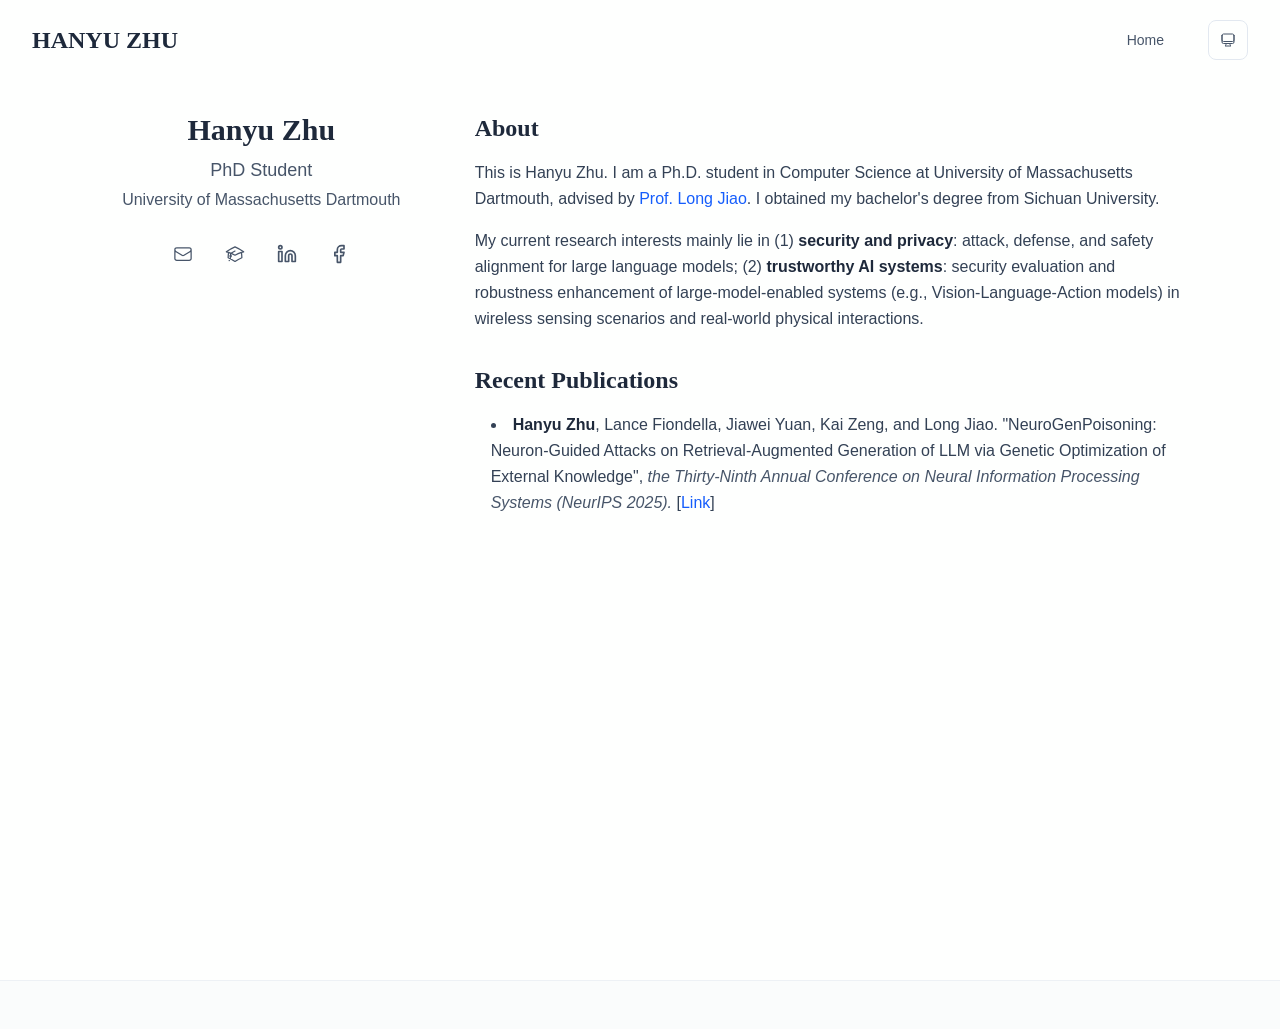
==== commit b4cb6047: "Add files via upload" ====
--- a/index.html
+++ b/index.html
@@ -1,4 +1,4 @@
-<!DOCTYPE html><html lang="en" class="scroll-smooth"><head><meta charSet="utf-8"/><meta name="viewport" content="width=device-width, initial-scale=1"/><link rel="stylesheet" href="/_next/static/css/f6b1250b03cda83e.css" data-precedence="next"/><link rel="preload" as="script" fetchPriority="low" href="/_next/static/chunks/webpack-679b75d1c4c2027c.js"/><script src="/_next/static/chunks/4bd1b696-70b6d399998de86a.js" async=""></script><script src="/_next/static/chunks/684-5aaa8290a129f299.js" async=""></script><script src="/_next/static/chunks/main-app-f893f2c7343a97d6.js" async=""></script><script src="/_next/static/chunks/17-9c04c9413a9f9f1f.js" async=""></script><script src="/_next/static/chunks/874-6cc630662f3664af.js" async=""></script><script src="/_next/static/chunks/862-15038af301665bb3.js" async=""></script><script src="/_next/static/chunks/app/layout-742d8911bbf4243a.js" async=""></script><script src="/_next/static/chunks/178-595a94b9af1e67b5.js" async=""></script><script src="/_next/static/chunks/748-1f3129a1e6365cf9.js" async=""></script><script src="/_next/static/chunks/app/page-09c76a9133092adf.js" async=""></script><link rel="dns-prefetch" href="https://google-fonts.jialeliu.com"/><link rel="preconnect" href="https://google-fonts.jialeliu.com" crossorigin=""/><link rel="preload" as="style" href="https://google-fonts.jialeliu.com/css2?family=Inter:wght@300;400;500;600;700&amp;family=Crimson+Text:ital,wght@0,400;0,600;1,400&amp;display=swap"/><link rel="icon" type="image/svg+xml"/><link rel="stylesheet" id="gfonts-css" href="https://google-fonts.jialeliu.com/css2?family=Inter:wght@300;400;500;600;700&amp;family=Crimson+Text:ital,wght@0,400;0,600;1,400&amp;display=swap" media="print"/><script>
+<!DOCTYPE html><html lang="en" class="scroll-smooth"><head><meta charSet="utf-8"/><meta name="viewport" content="width=device-width, initial-scale=1"/><link rel="stylesheet" href="/_next/static/css/af8fc89e1254d77b.css" data-precedence="next"/><link rel="preload" as="script" fetchPriority="low" href="/_next/static/chunks/webpack-679b75d1c4c2027c.js"/><script src="/_next/static/chunks/4bd1b696-70b6d399998de86a.js" async=""></script><script src="/_next/static/chunks/684-5aaa8290a129f299.js" async=""></script><script src="/_next/static/chunks/main-app-f893f2c7343a97d6.js" async=""></script><script src="/_next/static/chunks/17-9c04c9413a9f9f1f.js" async=""></script><script src="/_next/static/chunks/874-6cc630662f3664af.js" async=""></script><script src="/_next/static/chunks/862-15038af301665bb3.js" async=""></script><script src="/_next/static/chunks/app/layout-742d8911bbf4243a.js" async=""></script><script src="/_next/static/chunks/178-595a94b9af1e67b5.js" async=""></script><script src="/_next/static/chunks/748-1f3129a1e6365cf9.js" async=""></script><script src="/_next/static/chunks/app/page-945a0176bfa4d88a.js" async=""></script><link rel="dns-prefetch" href="https://google-fonts.jialeliu.com"/><link rel="preconnect" href="https://google-fonts.jialeliu.com" crossorigin=""/><link rel="preload" as="style" href="https://google-fonts.jialeliu.com/css2?family=Inter:wght@300;400;500;600;700&amp;family=Crimson+Text:ital,wght@0,400;0,600;1,400&amp;display=swap"/><link rel="icon" type="image/svg+xml"/><link rel="stylesheet" id="gfonts-css" href="https://google-fonts.jialeliu.com/css2?family=Inter:wght@300;400;500;600;700&amp;family=Crimson+Text:ital,wght@0,400;0,600;1,400&amp;display=swap" media="print"/><script>
               (function(){
                 var l = document.getElementById('gfonts-css');
                 if (!l) return;
@@ -21,7 +21,7 @@
                 root.classList.add('light');
                 root.setAttribute('data-theme', 'light');
               }
-            </script><title>HANYU ZHU</title><meta name="description" content="."/><meta name="author" content="Hanyu Zhu"/><meta name="keywords" content="Hanyu Zhu,PhD,Research,University of Massachusetts Dartmouth"/><meta name="creator" content="Hanyu Zhu"/><meta name="publisher" content="Hanyu Zhu"/><meta property="og:title" content="HANYU ZHU"/><meta property="og:description" content="."/><meta property="og:site_name" content="Hanyu Zhu&#x27;s Academic Website"/><meta property="og:locale" content="en_US"/><meta property="og:type" content="website"/><meta name="twitter:card" content="summary"/><meta name="twitter:title" content="HANYU ZHU"/><meta name="twitter:description" content="."/><script>document.querySelectorAll('body link[rel="icon"], body link[rel="apple-touch-icon"]').forEach(el => document.head.appendChild(el))</script><script src="/_next/static/chunks/polyfills-42372ed130431b0a.js" noModule=""></script></head><body class="font-sans antialiased"><div style="visibility:hidden"><nav class="fixed top-0 left-0 right-0 z-50" data-headlessui-state=""><div class="transition-all duration-300 ease-out bg-transparent" style="transform:translateY(-100px)"><div class="max-w-7xl mx-auto px-4 sm:px-6 lg:px-8"><div class="flex justify-between items-center h-16 lg:h-20"><div class="flex-shrink-0" tabindex="0"><a class="text-xl lg:text-2xl font-serif font-semibold text-primary hover:text-accent transition-colors duration-200" href="/">HANYU ZHU</a></div><div class="hidden lg:block"><div class="ml-10 flex items-center space-x-8"><div class="flex items-baseline space-x-8"><a class="relative px-3 py-2 text-sm font-medium transition-all duration-200 rounded hover:bg-accent/10 hover:shadow-sm text-primary" href="/"><span class="relative z-10">Home</span><div class="absolute inset-0 bg-accent/10 rounded-lg"></div></a></div><div class="flex items-center justify-center w-10 h-10 rounded-lg border border-neutral-200 dark:border-[rgba(148,163,184,0.24)] bg-background dark:bg-neutral-800"><div class="w-4 h-4 rounded-full bg-neutral-300 animate-pulse"></div></div></div></div><div class="lg:hidden flex items-center space-x-2"><div class="flex items-center justify-center w-10 h-10 rounded-lg border border-neutral-200 dark:border-[rgba(148,163,184,0.24)] bg-background dark:bg-neutral-800"><div class="w-4 h-4 rounded-full bg-neutral-300 animate-pulse"></div></div><button class="inline-flex items-center justify-center p-2 rounded-md text-neutral-600 hover:text-primary hover:bg-neutral-100 dark:hover:bg-neutral-800 focus:outline-none focus:ring-2 focus:ring-inset focus:ring-accent transition-colors duration-200" id="headlessui-disclosure-button-«R5pdb»" type="button" aria-expanded="false" data-headlessui-state=""><span class="sr-only">Open main menu</span><div><svg xmlns="http://www.w3.org/2000/svg" fill="none" viewBox="0 0 24 24" stroke-width="1.5" stroke="currentColor" aria-hidden="true" data-slot="icon" class="block h-6 w-6"><path stroke-linecap="round" stroke-linejoin="round" d="M3.75 6.75h16.5M3.75 12h16.5m-16.5 5.25h16.5"></path></svg></div></button></div></div></div></div></nav><main class="min-h-screen pt-16 lg:pt-20"><div class="max-w-6xl mx-auto px-4 sm:px-6 lg:px-8 py-8 bg-background min-h-screen"><div class="grid grid-cols-1 lg:grid-cols-3 gap-12"><div class="lg:col-span-1"><div class="sticky top-8" style="opacity:0;transform:translateY(20px)"><div class="text-center mb-6"><h1 class="text-3xl font-serif font-bold text-primary mb-2">Hanyu Zhu</h1><p class="text-lg text-neutral-600 font-medium mb-1">PhD Student</p><p class="text-neutral-600 mb-2">University of Massachusetts Dartmouth</p></div><div class="flex flex-wrap justify-center gap-3 sm:gap-4 mb-6 relative px-2"><div class="relative"><button class="p-2 sm:p-2 transition-colors duration-200 text-neutral-600 dark:text-neutral-400 hover:text-accent" aria-label="Email"><svg xmlns="http://www.w3.org/2000/svg" fill="none" viewBox="0 0 24 24" stroke-width="1.5" stroke="currentColor" aria-hidden="true" data-slot="icon" class="h-5 w-5"><path stroke-linecap="round" stroke-linejoin="round" d="M21.75 6.75v10.5a2.25 2.25 0 0 1-2.25 2.25h-15a2.25 2.25 0 0 1-2.25-2.25V6.75m19.5 0A2.25 2.25 0 0 0 19.5 4.5h-15a2.25 2.25 0 0 0-2.25 2.25m19.5 0v.243a2.25 2.25 0 0 1-1.07 1.916l-7.5 4.615a2.25 2.25 0 0 1-2.36 0L3.32 8.91a2.25 2.25 0 0 1-1.07-1.916V6.75"></path></svg></button></div><a href="https://scholar.google.com" target="_blank" rel="noopener noreferrer" class="p-2 sm:p-2 text-neutral-600 dark:text-neutral-400 hover:text-accent transition-colors duration-200" aria-label="Google Scholar"><svg xmlns="http://www.w3.org/2000/svg" fill="none" viewBox="0 0 24 24" stroke-width="1.5" stroke="currentColor" aria-hidden="true" data-slot="icon" class="h-5 w-5"><path stroke-linecap="round" stroke-linejoin="round" d="M4.26 10.147a60.438 60.438 0 0 0-.491 6.347A48.62 48.62 0 0 1 12 20.904a48.62 48.62 0 0 1 8.232-4.41 60.46 60.46 0 0 0-.491-6.347m-15.482 0a50.636 50.636 0 0 0-2.658-.813A59.906 59.906 0 0 1 12 3.493a59.903 59.903 0 0 1 10.399 5.84c-.896.248-1.783.52-2.658.814m-15.482 0A50.717 50.717 0 0 1 12 13.489a50.702 50.702 0 0 1 7.74-3.342M6.75 15a.75.75 0 1 0 0-1.5.75.75 0 0 0 0 1.5Zm0 0v-3.675A55.378 55.378 0 0 1 12 8.443m-7.007 11.55A5.981 5.981 0 0 0 6.75 15.75v-1.5"></path></svg></a><a href="https://www.linkedin.com/in/hanyu-z-210099329/" target="_blank" rel="noopener noreferrer" class="p-2 sm:p-2 text-neutral-600 dark:text-neutral-400 hover:text-accent transition-colors duration-200" aria-label="LinkedIn"><svg xmlns="http://www.w3.org/2000/svg" width="24" height="24" viewBox="0 0 24 24" fill="none" stroke="currentColor" stroke-width="2" stroke-linecap="round" stroke-linejoin="round" class="lucide lucide-linkedin h-5 w-5" aria-hidden="true"><path d="M16 8a6 6 0 0 1 6 6v7h-4v-7a2 2 0 0 0-2-2 2 2 0 0 0-2 2v7h-4v-7a6 6 0 0 1 6-6z"></path><rect width="4" height="12" x="2" y="9"></rect><circle cx="4" cy="4" r="2"></circle></svg></a><a href="https://www.facebook.com/profile.php?id=61584640687105" target="_blank" rel="noopener noreferrer" class="p-2 sm:p-2 text-neutral-600 dark:text-neutral-400 hover:text-accent transition-colors duration-200" aria-label="Facebook"><svg xmlns="http://www.w3.org/2000/svg" width="24" height="24" viewBox="0 0 24 24" fill="none" stroke="currentColor" stroke-width="2" stroke-linecap="round" stroke-linejoin="round" class="lucide lucide-facebook h-5 w-5" aria-hidden="true"><path d="M18 2h-3a5 5 0 0 0-5 5v3H7v4h3v8h4v-8h3l1-4h-4V7a1 1 0 0 1 1-1h3z"></path></svg></a></div></div></div><div class="lg:col-span-2 space-y-8"><section id="about" class="scroll-mt-24 space-y-8"><section style="opacity:0;transform:translateY(20px)"><h2 class="text-2xl font-serif font-bold text-primary mb-4">About</h2><div class="text-neutral-700 dark:text-neutral-600 leading-relaxed"><p class="mb-4 last:mb-0">This is Hanyu Zhu. I am a Ph.D. student in Computer Science at University of Massachusetts Dartmouth, advised by <a href="https://www.umassd.edu/directory/ljiao/" node="[object Object]" target="_blank" rel="noopener noreferrer" class="text-blue-400 font-medium transition-all duration-200 rounded hover:bg-blue-400/10 hover:shadow-sm">Prof. Long Jiao</a>. I obtained my bachelor&#x27;s degree from Sichuan University.</p>
+            </script><title>HANYU ZHU</title><meta name="description" content="."/><meta name="author" content="Hanyu Zhu"/><meta name="keywords" content="Hanyu Zhu,PhD,Research,University of Massachusetts Dartmouth"/><meta name="creator" content="Hanyu Zhu"/><meta name="publisher" content="Hanyu Zhu"/><meta property="og:title" content="HANYU ZHU"/><meta property="og:description" content="."/><meta property="og:site_name" content="Hanyu Zhu&#x27;s Academic Website"/><meta property="og:locale" content="en_US"/><meta property="og:type" content="website"/><meta name="twitter:card" content="summary"/><meta name="twitter:title" content="HANYU ZHU"/><meta name="twitter:description" content="."/><script>document.querySelectorAll('body link[rel="icon"], body link[rel="apple-touch-icon"]').forEach(el => document.head.appendChild(el))</script><script src="/_next/static/chunks/polyfills-42372ed130431b0a.js" noModule=""></script></head><body class="font-sans antialiased"><div style="visibility:hidden"><nav class="fixed top-0 left-0 right-0 z-50" data-headlessui-state=""><div class="transition-all duration-300 ease-out bg-transparent" style="transform:translateY(-100px)"><div class="max-w-7xl mx-auto px-4 sm:px-6 lg:px-8"><div class="flex justify-between items-center h-16 lg:h-20"><div class="flex-shrink-0" tabindex="0"><a class="text-xl lg:text-2xl font-serif font-semibold text-primary hover:text-accent transition-colors duration-200" href="/">HANYU ZHU</a></div><div class="hidden lg:block"><div class="ml-10 flex items-center space-x-8"><div class="flex items-baseline space-x-8"><a class="relative px-3 py-2 text-sm font-medium transition-all duration-200 rounded hover:bg-accent/10 hover:shadow-sm text-primary" href="/"><span class="relative z-10">Home</span><div class="absolute inset-0 bg-accent/10 rounded-lg"></div></a></div><div class="flex items-center justify-center w-10 h-10 rounded-lg border border-neutral-200 dark:border-[rgba(148,163,184,0.24)] bg-background dark:bg-neutral-800"><div class="w-4 h-4 rounded-full bg-neutral-300 animate-pulse"></div></div></div></div><div class="lg:hidden flex items-center space-x-2"><div class="flex items-center justify-center w-10 h-10 rounded-lg border border-neutral-200 dark:border-[rgba(148,163,184,0.24)] bg-background dark:bg-neutral-800"><div class="w-4 h-4 rounded-full bg-neutral-300 animate-pulse"></div></div><button class="inline-flex items-center justify-center p-2 rounded-md text-neutral-600 hover:text-primary hover:bg-neutral-100 dark:hover:bg-neutral-800 focus:outline-none focus:ring-2 focus:ring-inset focus:ring-accent transition-colors duration-200" id="headlessui-disclosure-button-«R5pdb»" type="button" aria-expanded="false" data-headlessui-state=""><span class="sr-only">Open main menu</span><div><svg xmlns="http://www.w3.org/2000/svg" fill="none" viewBox="0 0 24 24" stroke-width="1.5" stroke="currentColor" aria-hidden="true" data-slot="icon" class="block h-6 w-6"><path stroke-linecap="round" stroke-linejoin="round" d="M3.75 6.75h16.5M3.75 12h16.5m-16.5 5.25h16.5"></path></svg></div></button></div></div></div></div></nav><main class="min-h-screen pt-16 lg:pt-20"><div class="max-w-6xl mx-auto px-4 sm:px-6 lg:px-8 py-8 bg-background min-h-screen"><div class="grid grid-cols-1 lg:grid-cols-3 gap-12"><div class="lg:col-span-1"><div class="sticky top-8" style="opacity:0;transform:translateY(20px)"><div class="text-center mb-6"><h1 class="text-3xl font-serif font-bold text-primary mb-2">Hanyu Zhu</h1><p class="text-lg text-neutral-600 font-medium mb-1">PhD Student</p><p class="text-neutral-600 mb-2">University of Massachusetts Dartmouth</p></div><div class="flex flex-wrap justify-center gap-3 sm:gap-4 mb-6 relative px-2"><div class="relative"><button class="p-2 sm:p-2 transition-colors duration-200 text-neutral-600 dark:text-neutral-400 hover:text-accent" aria-label="Email"><svg xmlns="http://www.w3.org/2000/svg" fill="none" viewBox="0 0 24 24" stroke-width="1.5" stroke="currentColor" aria-hidden="true" data-slot="icon" class="h-5 w-5"><path stroke-linecap="round" stroke-linejoin="round" d="M21.75 6.75v10.5a2.25 2.25 0 0 1-2.25 2.25h-15a2.25 2.25 0 0 1-2.25-2.25V6.75m19.5 0A2.25 2.25 0 0 0 19.5 4.5h-15a2.25 2.25 0 0 0-2.25 2.25m19.5 0v.243a2.25 2.25 0 0 1-1.07 1.916l-7.5 4.615a2.25 2.25 0 0 1-2.36 0L3.32 8.91a2.25 2.25 0 0 1-1.07-1.916V6.75"></path></svg></button></div><a href="https://scholar.google.com" target="_blank" rel="noopener noreferrer" class="p-2 sm:p-2 text-neutral-600 dark:text-neutral-400 hover:text-accent transition-colors duration-200" aria-label="Google Scholar"><svg xmlns="http://www.w3.org/2000/svg" fill="none" viewBox="0 0 24 24" stroke-width="1.5" stroke="currentColor" aria-hidden="true" data-slot="icon" class="h-5 w-5"><path stroke-linecap="round" stroke-linejoin="round" d="M4.26 10.147a60.438 60.438 0 0 0-.491 6.347A48.62 48.62 0 0 1 12 20.904a48.62 48.62 0 0 1 8.232-4.41 60.46 60.46 0 0 0-.491-6.347m-15.482 0a50.636 50.636 0 0 0-2.658-.813A59.906 59.906 0 0 1 12 3.493a59.903 59.903 0 0 1 10.399 5.84c-.896.248-1.783.52-2.658.814m-15.482 0A50.717 50.717 0 0 1 12 13.489a50.702 50.702 0 0 1 7.74-3.342M6.75 15a.75.75 0 1 0 0-1.5.75.75 0 0 0 0 1.5Zm0 0v-3.675A55.378 55.378 0 0 1 12 8.443m-7.007 11.55A5.981 5.981 0 0 0 6.75 15.75v-1.5"></path></svg></a><a href="https://www.linkedin.com/in/hanyu-z-210099329/" target="_blank" rel="noopener noreferrer" class="p-2 sm:p-2 text-neutral-600 dark:text-neutral-400 hover:text-accent transition-colors duration-200" aria-label="LinkedIn"><svg xmlns="http://www.w3.org/2000/svg" width="24" height="24" viewBox="0 0 24 24" fill="none" stroke="currentColor" stroke-width="2" stroke-linecap="round" stroke-linejoin="round" class="lucide lucide-linkedin h-5 w-5" aria-hidden="true"><path d="M16 8a6 6 0 0 1 6 6v7h-4v-7a2 2 0 0 0-2-2 2 2 0 0 0-2 2v7h-4v-7a6 6 0 0 1 6-6z"></path><rect width="4" height="12" x="2" y="9"></rect><circle cx="4" cy="4" r="2"></circle></svg></a><a href="https://www.facebook.com/profile.php?id=61584640687105" target="_blank" rel="noopener noreferrer" class="p-2 sm:p-2 text-neutral-600 dark:text-neutral-400 hover:text-accent transition-colors duration-200" aria-label="Facebook"><svg xmlns="http://www.w3.org/2000/svg" width="24" height="24" viewBox="0 0 24 24" fill="none" stroke="currentColor" stroke-width="2" stroke-linecap="round" stroke-linejoin="round" class="lucide lucide-facebook h-5 w-5" aria-hidden="true"><path d="M18 2h-3a5 5 0 0 0-5 5v3H7v4h3v8h4v-8h3l1-4h-4V7a1 1 0 0 1 1-1h3z"></path></svg></a></div></div></div><div class="lg:col-span-2 space-y-8"><section id="about" class="scroll-mt-24 space-y-8"><section style="opacity:0;transform:translateY(20px)"><h2 class="text-2xl font-serif font-bold text-primary mb-4">About</h2><div class="text-neutral-700 dark:text-neutral-600 leading-relaxed"><p class="mb-4 last:mb-0">This is Hanyu Zhu. I am a Ph.D. student in Computer Science at University of Massachusetts Dartmouth, advised by <a href="https://www.umassd.edu/directory/ljiao/" node="[object Object]" target="_blank" rel="noopener noreferrer" class="text-blue-600 font-medium transition-all duration-200 rounded hover:bg-blue-600/10 hover:shadow-sm">Prof. Long Jiao</a>. I obtained my bachelor&#x27;s degree from Sichuan University.</p>
 <p class="mb-4 last:mb-0">My current research interests mainly lie in (1) <strong class="font-semibold text-primary">security and privacy</strong>: attack, defense, and safety alignment for large language models; (2) <strong class="font-semibold text-primary">trustworthy AI systems</strong>: security evaluation and robustness enhancement of large-model-enabled systems (e.g., Vision-Language-Action models) in wireless sensing scenarios and real-world physical interactions.</p></div></section><section style="opacity:0;transform:translateY(20px)"><h2 class="text-2xl font-serif font-bold text-primary mb-4">Recent Publications</h2><div class="text-neutral-700 dark:text-neutral-600 leading-relaxed"><ul class="list-disc list-inside mb-4 space-y-1 ml-4">
-<li class="mb-1"><strong class="font-semibold text-primary">Hanyu Zhu</strong>, Lance Fiondella, Jiawei Yuan, Kai Zeng, and Long Jiao. &quot;NeuroGenPoisoning: Neuron-Guided Attacks on Retrieval-Augmented Generation of LLM via Genetic Optimization of External Knowledge&quot;,  <em class="italic text-neutral-600 dark:text-neutral-500">the Thirty-Ninth Annual Conference on Neural Information Processing Systems (NeurIPS 2025).</em>  [<a href="https://doi.org/10.52202/085713-2461" node="[object Object]" target="_blank" rel="noopener noreferrer" class="text-blue-400 font-medium transition-all duration-200 rounded hover:bg-blue-400/10 hover:shadow-sm">Link</a>]</li>
-</ul></div></section></section></div></div></div><!--$--><!--/$--><!--$--><!--/$--></main><footer class="border-t border-neutral-200/50 bg-neutral-50/50 dark:bg-neutral-900/50 dark:border-neutral-700/50"><div class="max-w-6xl mx-auto px-4 sm:px-6 lg:px-8 py-6"></div></footer></div><script src="/_next/static/chunks/webpack-679b75d1c4c2027c.js" async=""></script><script>(self.__next_f=self.__next_f||[]).push([0])</script><script>self.__next_f.push([1,"1:\"$Sreact.fragment\"\n2:I[3719,[\"17\",\"static/chunks/17-9c04c9413a9f9f1f.js\",\"874\",\"static/chunks/874-6cc630662f3664af.js\",\"862\",\"static/chunks/862-15038af301665bb3.js\",\"177\",\"static/chunks/app/layout-742d8911bbf4243a.js\"],\"ThemeProvider\"]\n3:I[768,[\"17\",\"static/chunks/17-9c04c9413a9f9f1f.js\",\"874\",\"static/chunks/874-6cc630662f3664af.js\",\"862\",\"static/chunks/862-15038af301665bb3.js\",\"177\",\"static/chunks/app/layout-742d8911bbf4243a.js\"],\"default\"]\n4:I[7555,[],\"\"]\n5:I[1295,[],\"\"]\n6:I[2548,[\"17\",\"static/chunks/17-9c04c9413a9f9f1f.js\",\"874\",\"static/chunks/874-6cc630662f3664af.js\",\"862\",\"static/chunks/862-15038af301665bb3.js\",\"177\",\"static/chunks/app/layout-742d8911bbf4243a.js\"],\"default\"]\n7:I[7993,[\"17\",\"static/chunks/17-9c04c9413a9f9f1f.js\",\"178\",\"static/chunks/178-595a94b9af1e67b5.js\",\"874\",\"static/chunks/874-6cc630662f3664af.js\",\"748\",\"static/chunks/748-1f3129a1e6365cf9.js\",\"974\",\"static/chunks/app/page-09c76a9133092adf.js\"],\"default\"]\n8:I[9507,[\"17\",\"static/chunks/17-9c04c9413a9f9f1f.js\",\"178\",\"static/chunks/178-595a94b9af1e67b5.js\",\"874\",\"static/chunks/874-6cc630662f3664af.js\",\"748\",\"static/chunks/748-1f3129a1e6365cf9.js\",\"974\",\"static/chunks/app/page-09c76a9133092adf.js\"],\"default\"]\n9:I[9665,[],\"MetadataBoundary\"]\nb:I[9665,[],\"OutletBoundary\"]\ne:I[4911,[],\"AsyncMetadataOutlet\"]\n10:I[9665,[],\"ViewportBoundary\"]\n12:I[6614,[],\"\"]\n:HL[\"/_next/static/css/f6b1250b03cda83e.css\",\"style\"]\n"])</script><script>self.__next_f.push([1,"0:{\"P\":null,\"b\":\"pvUVHei07srG6eHdh9tDe\",\"p\":\"\",\"c\":[\"\",\"\"],\"i\":false,\"f\":[[[\"\",{\"children\":[\"__PAGE__\",{}]},\"$undefined\",\"$undefined\",true],[\"\",[\"$\",\"$1\",\"c\",{\"children\":[[[\"$\",\"link\",\"0\",{\"rel\":\"stylesheet\",\"href\":\"/_next/static/css/f6b1250b03cda83e.css\",\"precedence\":\"next\",\"crossOrigin\":\"$undefined\",\"nonce\":\"$undefined\"}]],[\"$\",\"html\",null,{\"lang\":\"en\",\"className\":\"scroll-smooth\",\"suppressHydrationWarning\":true,\"children\":[[\"$\",\"head\",null,{\"children\":[[\"$\",\"link\",null,{\"rel\":\"icon\",\"href\":\"$undefined\",\"type\":\"image/svg+xml\"}],[\"$\",\"link\",null,{\"rel\":\"dns-prefetch\",\"href\":\"https://google-fonts.jialeliu.com\"}],[\"$\",\"link\",null,{\"rel\":\"preconnect\",\"href\":\"https://google-fonts.jialeliu.com\",\"crossOrigin\":\"\"}],[\"$\",\"link\",null,{\"rel\":\"preload\",\"as\":\"style\",\"href\":\"https://google-fonts.jialeliu.com/css2?family=Inter:wght@300;400;500;600;700\u0026family=Crimson+Text:ital,wght@0,400;0,600;1,400\u0026display=swap\"}],[\"$\",\"link\",null,{\"rel\":\"stylesheet\",\"id\":\"gfonts-css\",\"href\":\"https://google-fonts.jialeliu.com/css2?family=Inter:wght@300;400;500;600;700\u0026family=Crimson+Text:ital,wght@0,400;0,600;1,400\u0026display=swap\",\"media\":\"print\"}],[\"$\",\"script\",null,{\"dangerouslySetInnerHTML\":{\"__html\":\"\\n              (function(){\\n                var l = document.getElementById('gfonts-css');\\n                if (!l) return;\\n                if (l.media !== 'all') {\\n                  l.addEventListener('load', function(){ try { l.media = 'all'; } catch(e){} });\\n                }\\n              })();\\n            \"}}],[\"$\",\"noscript\",null,{\"children\":[\"$\",\"link\",null,{\"rel\":\"stylesheet\",\"href\":\"https://google-fonts.jialeliu.com/css2?family=Inter:wght@300;400;500;600;700\u0026family=Crimson+Text:ital,wght@0,400;0,600;1,400\u0026display=swap\"}]}],[\"$\",\"script\",null,{\"dangerouslySetInnerHTML\":{\"__html\":\"\\n              try {\\n                const theme = localStorage.getItem('theme-storage');\\n                const parsed = theme ? JSON.parse(theme) : null;\\n                const setting = parsed?.state?.theme || 'system';\\n                const prefersDark = typeof window !== 'undefined' \u0026\u0026 window.matchMedia \u0026\u0026 window.matchMedia('(prefers-color-scheme: dark)').matches;\\n                const effective = setting === 'dark' ? 'dark' : (setting === 'light' ? 'light' : (prefersDark ? 'dark' : 'light'));\\n                var root = document.documentElement;\\n                root.classList.add(effective);\\n                root.setAttribute('data-theme', effective);\\n              } catch (e) {\\n                var root = document.documentElement;\\n                root.classList.add('light');\\n                root.setAttribute('data-theme', 'light');\\n              }\\n            \"}}]]}],[\"$\",\"body\",null,{\"className\":\"font-sans antialiased\",\"children\":[\"$\",\"$L2\",null,{\"children\":[[\"$\",\"$L3\",null,{\"items\":[{\"title\":\"Home\",\"type\":\"page\",\"target\":\"about\",\"href\":\"/\"}],\"siteTitle\":\"HANYU ZHU\",\"enableOnePageMode\":false}],[\"$\",\"main\",null,{\"className\":\"min-h-screen pt-16 lg:pt-20\",\"children\":[\"$\",\"$L4\",null,{\"parallelRouterKey\":\"children\",\"error\":\"$undefined\",\"errorStyles\":\"$undefined\",\"errorScripts\":\"$undefined\",\"template\":[\"$\",\"$L5\",null,{}],\"templateStyles\":\"$undefined\",\"templateScripts\":\"$undefined\",\"notFound\":[[[\"$\",\"title\",null,{\"children\":\"404: This page could not be found.\"}],[\"$\",\"div\",null,{\"style\":{\"fontFamily\":\"system-ui,\\\"Segoe UI\\\",Roboto,Helvetica,Arial,sans-serif,\\\"Apple Color Emoji\\\",\\\"Segoe UI Emoji\\\"\",\"height\":\"100vh\",\"textAlign\":\"center\",\"display\":\"flex\",\"flexDirection\":\"column\",\"alignItems\":\"center\",\"justifyContent\":\"center\"},\"children\":[\"$\",\"div\",null,{\"children\":[[\"$\",\"style\",null,{\"dangerouslySetInnerHTML\":{\"__html\":\"body{color:#000;background:#fff;margin:0}.next-error-h1{border-right:1px solid rgba(0,0,0,.3)}@media (prefers-color-scheme:dark){body{color:#fff;background:#000}.next-error-h1{border-right:1px solid rgba(255,255,255,.3)}}\"}}],[\"$\",\"h1\",null,{\"className\":\"next-error-h1\",\"style\":{\"display\":\"inline-block\",\"margin\":\"0 20px 0 0\",\"padding\":\"0 23px 0 0\",\"fontSize\":24,\"fontWeight\":500,\"verticalAlign\":\"top\",\"lineHeight\":\"49px\"},\"children\":404}],[\"$\",\"div\",null,{\"style\":{\"display\":\"inline-block\"},\"children\":[\"$\",\"h2\",null,{\"style\":{\"fontSize\":14,\"fontWeight\":400,\"lineHeight\":\"49px\",\"margin\":0},\"children\":\"This page could not be found.\"}]}]]}]}]],[]],\"forbidden\":\"$undefined\",\"unauthorized\":\"$undefined\"}]}],[\"$\",\"$L6\",null,{}]]}]}]]}]]}],{\"children\":[\"__PAGE__\",[\"$\",\"$1\",\"c\",{\"children\":[[\"$\",\"div\",null,{\"className\":\"max-w-6xl mx-auto px-4 sm:px-6 lg:px-8 py-8 bg-background min-h-screen\",\"children\":[\"$\",\"div\",null,{\"className\":\"grid grid-cols-1 lg:grid-cols-3 gap-12\",\"children\":[[\"$\",\"div\",null,{\"className\":\"lg:col-span-1\",\"children\":[\"$\",\"$L7\",null,{\"author\":{\"name\":\"Hanyu Zhu\",\"title\":\"PhD Student\",\"institution\":\"University of Massachusetts Dartmouth\"},\"social\":{\"email\":\"hzhu2@umassd.edu\",\"google_scholar\":\"https://scholar.google.com\",\"facebook\":\"https://www.facebook.com/profile.php?id=61584640687105\",\"linkedin\":\"https://www.linkedin.com/in/hanyu-z-210099329/\"},\"features\":{\"enable_likes\":false,\"enable_one_page_mode\":false},\"researchInterests\":\"$undefined\"}]}],[\"$\",\"div\",null,{\"className\":\"lg:col-span-2 space-y-8\",\"children\":[[\"$\",\"section\",\"about\",{\"id\":\"about\",\"className\":\"scroll-mt-24 space-y-8\",\"children\":[[[\"$\",\"$L8\",\"about\",{\"content\":\"This is Hanyu Zhu. I am a Ph.D. student in Computer Science at University of Massachusetts Dartmouth, advised by [Prof. Long Jiao](https://www.umassd.edu/directory/ljiao/). I obtained my bachelor's degree from Sichuan University.\\n\\nMy current research interests mainly lie in (1) **security and privacy**: attack, defense, and safety alignment for large language models; (2) **trustworthy AI systems**: security evaluation and robustness enhancement of large-model-enabled systems (e.g., Vision-Language-Action models) in wireless sensing scenarios and real-world physical interactions.  \\n\",\"title\":\"About\"}],[\"$\",\"$L8\",\"about\",{\"content\":\"- **Hanyu Zhu**, Lance Fiondella, Jiawei Yuan, Kai Zeng, and Long Jiao. \\\"NeuroGenPoisoning: Neuron-Guided Attacks on Retrieval-Augmented Generation of LLM via Genetic Optimization of External Knowledge\\\",  _the Thirty-Ninth Annual Conference on Neural Information Processing Systems (NeurIPS 2025)._  [[Link](https://doi.org/10.52202/085713-2461)]\\n\",\"title\":\"Recent Publications\"}]],false,false,false]}]]}]]}]}],[\"$\",\"$L9\",null,{\"children\":\"$La\"}],null,[\"$\",\"$Lb\",null,{\"children\":[\"$Lc\",\"$Ld\",[\"$\",\"$Le\",null,{\"promise\":\"$@f\"}]]}]]}],{},null,false]},null,false],[\"$\",\"$1\",\"h\",{\"children\":[null,[\"$\",\"$1\",\"ovmF6COjjoyNgCZEHTiFP\",{\"children\":[[\"$\",\"$L10\",null,{\"children\":\"$L11\"}],null]}],null]}],false]],\"m\":\"$undefined\",\"G\":[\"$12\",\"$undefined\"],\"s\":false,\"S\":true}\n"])</script><script>self.__next_f.push([1,"13:\"$Sreact.suspense\"\n14:I[4911,[],\"AsyncMetadata\"]\na:[\"$\",\"$13\",null,{\"fallback\":null,\"children\":[\"$\",\"$L14\",null,{\"promise\":\"$@15\"}]}]\n"])</script><script>self.__next_f.push([1,"d:null\n"])</script><script>self.__next_f.push([1,"11:[[\"$\",\"meta\",\"0\",{\"charSet\":\"utf-8\"}],[\"$\",\"meta\",\"1\",{\"name\":\"viewport\",\"content\":\"width=device-width, initial-scale=1\"}]]\nc:null\n"])</script><script>self.__next_f.push([1,"15:{\"metadata\":[[\"$\",\"title\",\"0\",{\"children\":\"HANYU ZHU\"}],[\"$\",\"meta\",\"1\",{\"name\":\"description\",\"content\":\".\"}],[\"$\",\"meta\",\"2\",{\"name\":\"author\",\"content\":\"Hanyu Zhu\"}],[\"$\",\"meta\",\"3\",{\"name\":\"keywords\",\"content\":\"Hanyu Zhu,PhD,Research,University of Massachusetts Dartmouth\"}],[\"$\",\"meta\",\"4\",{\"name\":\"creator\",\"content\":\"Hanyu Zhu\"}],[\"$\",\"meta\",\"5\",{\"name\":\"publisher\",\"content\":\"Hanyu Zhu\"}],[\"$\",\"meta\",\"6\",{\"property\":\"og:title\",\"content\":\"HANYU ZHU\"}],[\"$\",\"meta\",\"7\",{\"property\":\"og:description\",\"content\":\".\"}],[\"$\",\"meta\",\"8\",{\"property\":\"og:site_name\",\"content\":\"Hanyu Zhu's Academic Website\"}],[\"$\",\"meta\",\"9\",{\"property\":\"og:locale\",\"content\":\"en_US\"}],[\"$\",\"meta\",\"10\",{\"property\":\"og:type\",\"content\":\"website\"}],[\"$\",\"meta\",\"11\",{\"name\":\"twitter:card\",\"content\":\"summary\"}],[\"$\",\"meta\",\"12\",{\"name\":\"twitter:title\",\"content\":\"HANYU ZHU\"}],[\"$\",\"meta\",\"13\",{\"name\":\"twitter:description\",\"content\":\".\"}]],\"error\":null,\"digest\":\"$undefined\"}\nf:{\"metadata\":\"$15:metadata\",\"error\":null,\"digest\":\"$undefined\"}\n"])</script></body></html>+<li class="mb-1"><strong class="font-semibold text-primary">Hanyu Zhu</strong>, Lance Fiondella, Jiawei Yuan, Kai Zeng, and Long Jiao. &quot;NeuroGenPoisoning: Neuron-Guided Attacks on Retrieval-Augmented Generation of LLM via Genetic Optimization of External Knowledge&quot;,  <em class="italic text-neutral-600 dark:text-neutral-500">the Thirty-Ninth Annual Conference on Neural Information Processing Systems (NeurIPS 2025).</em>  [<a href="https://doi.org/10.52202/085713-2461" node="[object Object]" target="_blank" rel="noopener noreferrer" class="text-blue-600 font-medium transition-all duration-200 rounded hover:bg-blue-600/10 hover:shadow-sm">Link</a>]</li>
+</ul></div></section></section></div></div></div><!--$--><!--/$--><!--$--><!--/$--></main><footer class="border-t border-neutral-200/50 bg-neutral-50/50 dark:bg-neutral-900/50 dark:border-neutral-700/50"><div class="max-w-6xl mx-auto px-4 sm:px-6 lg:px-8 py-6"></div></footer></div><script src="/_next/static/chunks/webpack-679b75d1c4c2027c.js" async=""></script><script>(self.__next_f=self.__next_f||[]).push([0])</script><script>self.__next_f.push([1,"1:\"$Sreact.fragment\"\n2:I[3719,[\"17\",\"static/chunks/17-9c04c9413a9f9f1f.js\",\"874\",\"static/chunks/874-6cc630662f3664af.js\",\"862\",\"static/chunks/862-15038af301665bb3.js\",\"177\",\"static/chunks/app/layout-742d8911bbf4243a.js\"],\"ThemeProvider\"]\n3:I[768,[\"17\",\"static/chunks/17-9c04c9413a9f9f1f.js\",\"874\",\"static/chunks/874-6cc630662f3664af.js\",\"862\",\"static/chunks/862-15038af301665bb3.js\",\"177\",\"static/chunks/app/layout-742d8911bbf4243a.js\"],\"default\"]\n4:I[7555,[],\"\"]\n5:I[1295,[],\"\"]\n6:I[2548,[\"17\",\"static/chunks/17-9c04c9413a9f9f1f.js\",\"874\",\"static/chunks/874-6cc630662f3664af.js\",\"862\",\"static/chunks/862-15038af301665bb3.js\",\"177\",\"static/chunks/app/layout-742d8911bbf4243a.js\"],\"default\"]\n7:I[7993,[\"17\",\"static/chunks/17-9c04c9413a9f9f1f.js\",\"178\",\"static/chunks/178-595a94b9af1e67b5.js\",\"874\",\"static/chunks/874-6cc630662f3664af.js\",\"748\",\"static/chunks/748-1f3129a1e6365cf9.js\",\"974\",\"static/chunks/app/page-945a0176bfa4d88a.js\"],\"default\"]\n8:I[9507,[\"17\",\"static/chunks/17-9c04c9413a9f9f1f.js\",\"178\",\"static/chunks/178-595a94b9af1e67b5.js\",\"874\",\"static/chunks/874-6cc630662f3664af.js\",\"748\",\"static/chunks/748-1f3129a1e6365cf9.js\",\"974\",\"static/chunks/app/page-945a0176bfa4d88a.js\"],\"default\"]\n9:I[9665,[],\"MetadataBoundary\"]\nb:I[9665,[],\"OutletBoundary\"]\ne:I[4911,[],\"AsyncMetadataOutlet\"]\n10:I[9665,[],\"ViewportBoundary\"]\n12:I[6614,[],\"\"]\n:HL[\"/_next/static/css/af8fc89e1254d77b.css\",\"style\"]\n"])</script><script>self.__next_f.push([1,"0:{\"P\":null,\"b\":\"pMfTe48VEkVmv8xkJ5wMs\",\"p\":\"\",\"c\":[\"\",\"\"],\"i\":false,\"f\":[[[\"\",{\"children\":[\"__PAGE__\",{}]},\"$undefined\",\"$undefined\",true],[\"\",[\"$\",\"$1\",\"c\",{\"children\":[[[\"$\",\"link\",\"0\",{\"rel\":\"stylesheet\",\"href\":\"/_next/static/css/af8fc89e1254d77b.css\",\"precedence\":\"next\",\"crossOrigin\":\"$undefined\",\"nonce\":\"$undefined\"}]],[\"$\",\"html\",null,{\"lang\":\"en\",\"className\":\"scroll-smooth\",\"suppressHydrationWarning\":true,\"children\":[[\"$\",\"head\",null,{\"children\":[[\"$\",\"link\",null,{\"rel\":\"icon\",\"href\":\"$undefined\",\"type\":\"image/svg+xml\"}],[\"$\",\"link\",null,{\"rel\":\"dns-prefetch\",\"href\":\"https://google-fonts.jialeliu.com\"}],[\"$\",\"link\",null,{\"rel\":\"preconnect\",\"href\":\"https://google-fonts.jialeliu.com\",\"crossOrigin\":\"\"}],[\"$\",\"link\",null,{\"rel\":\"preload\",\"as\":\"style\",\"href\":\"https://google-fonts.jialeliu.com/css2?family=Inter:wght@300;400;500;600;700\u0026family=Crimson+Text:ital,wght@0,400;0,600;1,400\u0026display=swap\"}],[\"$\",\"link\",null,{\"rel\":\"stylesheet\",\"id\":\"gfonts-css\",\"href\":\"https://google-fonts.jialeliu.com/css2?family=Inter:wght@300;400;500;600;700\u0026family=Crimson+Text:ital,wght@0,400;0,600;1,400\u0026display=swap\",\"media\":\"print\"}],[\"$\",\"script\",null,{\"dangerouslySetInnerHTML\":{\"__html\":\"\\n              (function(){\\n                var l = document.getElementById('gfonts-css');\\n                if (!l) return;\\n                if (l.media !== 'all') {\\n                  l.addEventListener('load', function(){ try { l.media = 'all'; } catch(e){} });\\n                }\\n              })();\\n            \"}}],[\"$\",\"noscript\",null,{\"children\":[\"$\",\"link\",null,{\"rel\":\"stylesheet\",\"href\":\"https://google-fonts.jialeliu.com/css2?family=Inter:wght@300;400;500;600;700\u0026family=Crimson+Text:ital,wght@0,400;0,600;1,400\u0026display=swap\"}]}],[\"$\",\"script\",null,{\"dangerouslySetInnerHTML\":{\"__html\":\"\\n              try {\\n                const theme = localStorage.getItem('theme-storage');\\n                const parsed = theme ? JSON.parse(theme) : null;\\n                const setting = parsed?.state?.theme || 'system';\\n                const prefersDark = typeof window !== 'undefined' \u0026\u0026 window.matchMedia \u0026\u0026 window.matchMedia('(prefers-color-scheme: dark)').matches;\\n                const effective = setting === 'dark' ? 'dark' : (setting === 'light' ? 'light' : (prefersDark ? 'dark' : 'light'));\\n                var root = document.documentElement;\\n                root.classList.add(effective);\\n                root.setAttribute('data-theme', effective);\\n              } catch (e) {\\n                var root = document.documentElement;\\n                root.classList.add('light');\\n                root.setAttribute('data-theme', 'light');\\n              }\\n            \"}}]]}],[\"$\",\"body\",null,{\"className\":\"font-sans antialiased\",\"children\":[\"$\",\"$L2\",null,{\"children\":[[\"$\",\"$L3\",null,{\"items\":[{\"title\":\"Home\",\"type\":\"page\",\"target\":\"about\",\"href\":\"/\"}],\"siteTitle\":\"HANYU ZHU\",\"enableOnePageMode\":false}],[\"$\",\"main\",null,{\"className\":\"min-h-screen pt-16 lg:pt-20\",\"children\":[\"$\",\"$L4\",null,{\"parallelRouterKey\":\"children\",\"error\":\"$undefined\",\"errorStyles\":\"$undefined\",\"errorScripts\":\"$undefined\",\"template\":[\"$\",\"$L5\",null,{}],\"templateStyles\":\"$undefined\",\"templateScripts\":\"$undefined\",\"notFound\":[[[\"$\",\"title\",null,{\"children\":\"404: This page could not be found.\"}],[\"$\",\"div\",null,{\"style\":{\"fontFamily\":\"system-ui,\\\"Segoe UI\\\",Roboto,Helvetica,Arial,sans-serif,\\\"Apple Color Emoji\\\",\\\"Segoe UI Emoji\\\"\",\"height\":\"100vh\",\"textAlign\":\"center\",\"display\":\"flex\",\"flexDirection\":\"column\",\"alignItems\":\"center\",\"justifyContent\":\"center\"},\"children\":[\"$\",\"div\",null,{\"children\":[[\"$\",\"style\",null,{\"dangerouslySetInnerHTML\":{\"__html\":\"body{color:#000;background:#fff;margin:0}.next-error-h1{border-right:1px solid rgba(0,0,0,.3)}@media (prefers-color-scheme:dark){body{color:#fff;background:#000}.next-error-h1{border-right:1px solid rgba(255,255,255,.3)}}\"}}],[\"$\",\"h1\",null,{\"className\":\"next-error-h1\",\"style\":{\"display\":\"inline-block\",\"margin\":\"0 20px 0 0\",\"padding\":\"0 23px 0 0\",\"fontSize\":24,\"fontWeight\":500,\"verticalAlign\":\"top\",\"lineHeight\":\"49px\"},\"children\":404}],[\"$\",\"div\",null,{\"style\":{\"display\":\"inline-block\"},\"children\":[\"$\",\"h2\",null,{\"style\":{\"fontSize\":14,\"fontWeight\":400,\"lineHeight\":\"49px\",\"margin\":0},\"children\":\"This page could not be found.\"}]}]]}]}]],[]],\"forbidden\":\"$undefined\",\"unauthorized\":\"$undefined\"}]}],[\"$\",\"$L6\",null,{}]]}]}]]}]]}],{\"children\":[\"__PAGE__\",[\"$\",\"$1\",\"c\",{\"children\":[[\"$\",\"div\",null,{\"className\":\"max-w-6xl mx-auto px-4 sm:px-6 lg:px-8 py-8 bg-background min-h-screen\",\"children\":[\"$\",\"div\",null,{\"className\":\"grid grid-cols-1 lg:grid-cols-3 gap-12\",\"children\":[[\"$\",\"div\",null,{\"className\":\"lg:col-span-1\",\"children\":[\"$\",\"$L7\",null,{\"author\":{\"name\":\"Hanyu Zhu\",\"title\":\"PhD Student\",\"institution\":\"University of Massachusetts Dartmouth\"},\"social\":{\"email\":\"hzhu2@umassd.edu\",\"google_scholar\":\"https://scholar.google.com\",\"facebook\":\"https://www.facebook.com/profile.php?id=61584640687105\",\"linkedin\":\"https://www.linkedin.com/in/hanyu-z-210099329/\"},\"features\":{\"enable_likes\":false,\"enable_one_page_mode\":false},\"researchInterests\":\"$undefined\"}]}],[\"$\",\"div\",null,{\"className\":\"lg:col-span-2 space-y-8\",\"children\":[[\"$\",\"section\",\"about\",{\"id\":\"about\",\"className\":\"scroll-mt-24 space-y-8\",\"children\":[[[\"$\",\"$L8\",\"about\",{\"content\":\"This is Hanyu Zhu. I am a Ph.D. student in Computer Science at University of Massachusetts Dartmouth, advised by [Prof. Long Jiao](https://www.umassd.edu/directory/ljiao/). I obtained my bachelor's degree from Sichuan University.\\n\\nMy current research interests mainly lie in (1) **security and privacy**: attack, defense, and safety alignment for large language models; (2) **trustworthy AI systems**: security evaluation and robustness enhancement of large-model-enabled systems (e.g., Vision-Language-Action models) in wireless sensing scenarios and real-world physical interactions.  \\n\",\"title\":\"About\"}],[\"$\",\"$L8\",\"about\",{\"content\":\"- **Hanyu Zhu**, Lance Fiondella, Jiawei Yuan, Kai Zeng, and Long Jiao. \\\"NeuroGenPoisoning: Neuron-Guided Attacks on Retrieval-Augmented Generation of LLM via Genetic Optimization of External Knowledge\\\",  _the Thirty-Ninth Annual Conference on Neural Information Processing Systems (NeurIPS 2025)._  [[Link](https://doi.org/10.52202/085713-2461)]\\n\",\"title\":\"Recent Publications\"}]],false,false,false]}]]}]]}]}],[\"$\",\"$L9\",null,{\"children\":\"$La\"}],null,[\"$\",\"$Lb\",null,{\"children\":[\"$Lc\",\"$Ld\",[\"$\",\"$Le\",null,{\"promise\":\"$@f\"}]]}]]}],{},null,false]},null,false],[\"$\",\"$1\",\"h\",{\"children\":[null,[\"$\",\"$1\",\"r1wX9Rw9SnGCJ7_b3RCv-\",{\"children\":[[\"$\",\"$L10\",null,{\"children\":\"$L11\"}],null]}],null]}],false]],\"m\":\"$undefined\",\"G\":[\"$12\",\"$undefined\"],\"s\":false,\"S\":true}\n"])</script><script>self.__next_f.push([1,"13:\"$Sreact.suspense\"\n14:I[4911,[],\"AsyncMetadata\"]\na:[\"$\",\"$13\",null,{\"fallback\":null,\"children\":[\"$\",\"$L14\",null,{\"promise\":\"$@15\"}]}]\n"])</script><script>self.__next_f.push([1,"d:null\n"])</script><script>self.__next_f.push([1,"11:[[\"$\",\"meta\",\"0\",{\"charSet\":\"utf-8\"}],[\"$\",\"meta\",\"1\",{\"name\":\"viewport\",\"content\":\"width=device-width, initial-scale=1\"}]]\nc:null\n"])</script><script>self.__next_f.push([1,"15:{\"metadata\":[[\"$\",\"title\",\"0\",{\"children\":\"HANYU ZHU\"}],[\"$\",\"meta\",\"1\",{\"name\":\"description\",\"content\":\".\"}],[\"$\",\"meta\",\"2\",{\"name\":\"author\",\"content\":\"Hanyu Zhu\"}],[\"$\",\"meta\",\"3\",{\"name\":\"keywords\",\"content\":\"Hanyu Zhu,PhD,Research,University of Massachusetts Dartmouth\"}],[\"$\",\"meta\",\"4\",{\"name\":\"creator\",\"content\":\"Hanyu Zhu\"}],[\"$\",\"meta\",\"5\",{\"name\":\"publisher\",\"content\":\"Hanyu Zhu\"}],[\"$\",\"meta\",\"6\",{\"property\":\"og:title\",\"content\":\"HANYU ZHU\"}],[\"$\",\"meta\",\"7\",{\"property\":\"og:description\",\"content\":\".\"}],[\"$\",\"meta\",\"8\",{\"property\":\"og:site_name\",\"content\":\"Hanyu Zhu's Academic Website\"}],[\"$\",\"meta\",\"9\",{\"property\":\"og:locale\",\"content\":\"en_US\"}],[\"$\",\"meta\",\"10\",{\"property\":\"og:type\",\"content\":\"website\"}],[\"$\",\"meta\",\"11\",{\"name\":\"twitter:card\",\"content\":\"summary\"}],[\"$\",\"meta\",\"12\",{\"name\":\"twitter:title\",\"content\":\"HANYU ZHU\"}],[\"$\",\"meta\",\"13\",{\"name\":\"twitter:description\",\"content\":\".\"}]],\"error\":null,\"digest\":\"$undefined\"}\nf:{\"metadata\":\"$15:metadata\",\"error\":null,\"digest\":\"$undefined\"}\n"])</script></body></html>
--- a/_next/static/css/af8fc89e1254d77b.css
+++ b/_next/static/css/af8fc89e1254d77b.css
@@ -0,0 +1 @@
+/*! tailwindcss v4.1.10 | MIT License | https://tailwindcss.com */@layer properties{@supports (((-webkit-hyphens:none)) and (not (margin-trim:inline))) or ((-moz-orient:inline) and (not (color:rgb(from red r g b)))){*,::backdrop,:after,:before{--tw-translate-x:0;--tw-translate-y:0;--tw-translate-z:0;--tw-rotate-x:initial;--tw-rotate-y:initial;--tw-rotate-z:initial;--tw-skew-x:initial;--tw-skew-y:initial;--tw-space-y-reverse:0;--tw-space-x-reverse:0;--tw-border-style:solid;--tw-leading:initial;--tw-font-weight:initial;--tw-shadow:0 0 #0000;--tw-shadow-color:initial;--tw-shadow-alpha:100%;--tw-inset-shadow:0 0 #0000;--tw-inset-shadow-color:initial;--tw-inset-shadow-alpha:100%;--tw-ring-color:initial;--tw-ring-shadow:0 0 #0000;--tw-inset-ring-color:initial;--tw-inset-ring-shadow:0 0 #0000;--tw-ring-inset:initial;--tw-ring-offset-width:0px;--tw-ring-offset-color:#fff;--tw-ring-offset-shadow:0 0 #0000;--tw-blur:initial;--tw-brightness:initial;--tw-contrast:initial;--tw-grayscale:initial;--tw-hue-rotate:initial;--tw-invert:initial;--tw-opacity:initial;--tw-saturate:initial;--tw-sepia:initial;--tw-drop-shadow:initial;--tw-drop-shadow-color:initial;--tw-drop-shadow-alpha:100%;--tw-drop-shadow-size:initial;--tw-backdrop-blur:initial;--tw-backdrop-brightness:initial;--tw-backdrop-contrast:initial;--tw-backdrop-grayscale:initial;--tw-backdrop-hue-rotate:initial;--tw-backdrop-invert:initial;--tw-backdrop-opacity:initial;--tw-backdrop-saturate:initial;--tw-backdrop-sepia:initial;--tw-duration:initial;--tw-ease:initial}}}@layer theme{:host,:root{--font-sans:"Inter",-apple-system,BlinkMacSystemFont,"Segoe UI",Roboto,sans-serif;--color-red-50:oklch(97.1% .013 17.38);--color-red-400:oklch(70.4% .191 22.216);--color-red-600:oklch(57.7% .245 27.325);--color-red-900:oklch(39.6% .141 25.723);--color-blue-600:oklch(54.6% .245 262.881);--color-white:#fff;--spacing:.25rem;--container-2xl:42rem;--container-3xl:48rem;--container-4xl:56rem;--container-6xl:72rem;--container-7xl:80rem;--text-xs:.75rem;--text-xs--line-height:calc(1/.75);--text-sm:.875rem;--text-sm--line-height:calc(1.25/.875);--text-base:1rem;--text-base--line-height:calc(1.5/1);--text-lg:1.125rem;--text-lg--line-height:calc(1.75/1.125);--text-xl:1.25rem;--text-xl--line-height:calc(1.75/1.25);--text-2xl:1.5rem;--text-2xl--line-height:calc(2/1.5);--text-3xl:1.875rem;--text-3xl--line-height:calc(2.25/1.875);--text-4xl:2.25rem;--text-4xl--line-height:calc(2.5/2.25);--font-weight-medium:500;--font-weight-semibold:600;--font-weight-bold:700;--leading-tight:1.25;--leading-relaxed:1.625;--radius-md:.375rem;--radius-lg:.5rem;--radius-xl:.75rem;--ease-out:cubic-bezier(0,0,.2,1);--animate-pulse:pulse 2s cubic-bezier(.4,0,.6,1)infinite;--blur-xl:24px;--aspect-video:16/9;--default-transition-duration:.15s;--default-transition-timing-function:cubic-bezier(.4,0,.2,1);--default-font-family:"Inter",-apple-system,BlinkMacSystemFont,"Segoe UI",Roboto,sans-serif;--default-mono-font-family:"SF Mono",Monaco,"Cascadia Code","Roboto Mono",Consolas,"Courier New",monospace;--line-height-normal:1.5;--shadow-glass:0 8px 32px 0 #1f26875e}}@layer base{*,::backdrop,:after,:before{box-sizing:border-box;border:0 solid;margin:0;padding:0}::file-selector-button{box-sizing:border-box;border:0 solid;margin:0;padding:0}:host,html{-webkit-text-size-adjust:100%;tab-size:4;line-height:1.5;font-family:var(--default-font-family,ui-sans-serif,system-ui,sans-serif,"Apple Color Emoji","Segoe UI Emoji","Segoe UI Symbol","Noto Color Emoji");font-feature-settings:var(--default-font-feature-settings,normal);font-variation-settings:var(--default-font-variation-settings,normal);-webkit-tap-highlight-color:transparent}hr{height:0;color:inherit;border-top-width:1px}abbr:where([title]){-webkit-text-decoration:underline dotted;text-decoration:underline dotted}h1,h2,h3,h4,h5,h6{font-size:inherit;font-weight:inherit}a{color:inherit;-webkit-text-decoration:inherit;text-decoration:inherit}b,strong{font-weight:bolder}code,kbd,pre,samp{font-family:var(--default-mono-font-family,ui-monospace,SFMono-Regular,Menlo,Monaco,Consolas,"Liberation Mono","Courier New",monospace);font-feature-settings:var(--default-mono-font-feature-settings,normal);font-variation-settings:var(--default-mono-font-variation-settings,normal);font-size:1em}small{font-size:80%}sub,sup{vertical-align:baseline;font-size:75%;line-height:0;position:relative}sub{bottom:-.25em}sup{top:-.5em}table{text-indent:0;border-color:inherit;border-collapse:collapse}:-moz-focusring{outline:auto}progress{vertical-align:baseline}summary{display:list-item}menu,ol,ul{list-style:none}audio,canvas,embed,iframe,img,object,svg,video{vertical-align:middle;display:block}img,video{max-width:100%;height:auto}button,input,optgroup,select,textarea{font:inherit;font-feature-settings:inherit;font-variation-settings:inherit;letter-spacing:inherit;color:inherit;opacity:1;background-color:#0000;border-radius:0}::file-selector-button{font:inherit;font-feature-settings:inherit;font-variation-settings:inherit;letter-spacing:inherit;color:inherit;opacity:1;background-color:#0000;border-radius:0}:where(select:is([multiple],[size])) optgroup{font-weight:bolder}:where(select:is([multiple],[size])) optgroup option{padding-inline-start:20px}::file-selector-button{margin-inline-end:4px}::placeholder{opacity:1}@supports (not ((-webkit-appearance:-apple-pay-button))) or (contain-intrinsic-size:1px){::placeholder{color:currentColor}@supports (color:color-mix(in lab,red,red)){::placeholder{color:color-mix(in oklab,currentcolor 50%,transparent)}}}textarea{resize:vertical}::-webkit-search-decoration{-webkit-appearance:none}::-webkit-date-and-time-value{min-height:1lh;text-align:inherit}::-webkit-datetime-edit{display:inline-flex}::-webkit-datetime-edit-fields-wrapper{padding:0}::-webkit-datetime-edit,::-webkit-datetime-edit-year-field{padding-block:0}::-webkit-datetime-edit-day-field,::-webkit-datetime-edit-month-field{padding-block:0}::-webkit-datetime-edit-hour-field,::-webkit-datetime-edit-minute-field{padding-block:0}::-webkit-datetime-edit-millisecond-field,::-webkit-datetime-edit-second-field{padding-block:0}::-webkit-datetime-edit-meridiem-field{padding-block:0}:-moz-ui-invalid{box-shadow:none}button,input:where([type=button],[type=reset],[type=submit]){appearance:button}::file-selector-button{appearance:button}::-webkit-inner-spin-button,::-webkit-outer-spin-button{height:auto}[hidden]:where(:not([hidden=until-found])){display:none!important}}@layer components;@layer utilities{.sr-only{clip:rect(0,0,0,0);white-space:nowrap;border-width:0;width:1px;height:1px;margin:-1px;padding:0;overflow:hidden}.absolute,.sr-only{position:absolute}.fixed{position:fixed}.relative{position:relative}.static{position:static}.sticky{position:sticky}.inset-0{inset:calc(var(--spacing)*0)}.top-0{top:calc(var(--spacing)*0)}.top-1\/2{top:50%}.top-2{top:calc(var(--spacing)*2)}.top-8{top:calc(var(--spacing)*8)}.top-full{top:100%}.right-0{right:calc(var(--spacing)*0)}.right-2{right:calc(var(--spacing)*2)}.left-0{left:calc(var(--spacing)*0)}.left-1\/2{left:50%}.left-3{left:calc(var(--spacing)*3)}.z-10{z-index:10}.z-20{z-index:20}.z-40{z-index:40}.z-50{z-index:50}.mx-auto{margin-inline:auto}.my-4{margin-block:calc(var(--spacing)*4)}.mt-1{margin-top:calc(var(--spacing)*1)}.mt-2{margin-top:calc(var(--spacing)*2)}.mt-4{margin-top:calc(var(--spacing)*4)}.mt-6{margin-top:calc(var(--spacing)*6)}.mt-8{margin-top:calc(var(--spacing)*8)}.mt-auto{margin-top:auto}.mr-1{margin-right:calc(var(--spacing)*1)}.mr-1\.5{margin-right:calc(var(--spacing)*1.5)}.mr-2{margin-right:calc(var(--spacing)*2)}.mb-1{margin-bottom:calc(var(--spacing)*1)}.mb-2{margin-bottom:calc(var(--spacing)*2)}.mb-3{margin-bottom:calc(var(--spacing)*3)}.mb-4{margin-bottom:calc(var(--spacing)*4)}.mb-6{margin-bottom:calc(var(--spacing)*6)}.mb-8{margin-bottom:calc(var(--spacing)*8)}.ml-0{margin-left:calc(var(--spacing)*0)}.ml-4{margin-left:calc(var(--spacing)*4)}.ml-10{margin-left:calc(var(--spacing)*10)}.line-clamp-2{-webkit-line-clamp:2}.line-clamp-2,.line-clamp-3{-webkit-box-orient:vertical;display:-webkit-box;overflow:hidden}.line-clamp-3{-webkit-line-clamp:3}.block{display:block}.contents{display:contents}.flex{display:flex}.grid{display:grid}.hidden{display:none}.inline-flex{display:inline-flex}.aspect-video{aspect-ratio:var(--aspect-video)}.h-0{height:calc(var(--spacing)*0)}.h-2\.5{height:calc(var(--spacing)*2.5)}.h-3{height:calc(var(--spacing)*3)}.h-4{height:calc(var(--spacing)*4)}.h-5{height:calc(var(--spacing)*5)}.h-6{height:calc(var(--spacing)*6)}.h-10{height:calc(var(--spacing)*10)}.h-16{height:calc(var(--spacing)*16)}.min-h-screen{min-height:100vh}.w-0{width:calc(var(--spacing)*0)}.w-2\.5{width:calc(var(--spacing)*2.5)}.w-3{width:calc(var(--spacing)*3)}.w-4{width:calc(var(--spacing)*4)}.w-5{width:calc(var(--spacing)*5)}.w-6{width:calc(var(--spacing)*6)}.w-10{width:calc(var(--spacing)*10)}.w-16{width:calc(var(--spacing)*16)}.w-32{width:calc(var(--spacing)*32)}.w-full{width:100%}.max-w-2xl{max-width:var(--container-2xl)}.max-w-3xl{max-width:var(--container-3xl)}.max-w-4xl{max-width:var(--container-4xl)}.max-w-6xl{max-width:var(--container-6xl)}.max-w-7xl{max-width:var(--container-7xl)}.max-w-\[calc\(100vw-2rem\)\]{max-width:calc(100vw - 2rem)}.flex-shrink-0{flex-shrink:0}.flex-grow{flex-grow:1}.-translate-x-1\/2{--tw-translate-x:calc(calc(1/2*100%)*-1)}.-translate-x-1\/2,.-translate-y-1\/2{translate:var(--tw-translate-x)var(--tw-translate-y)}.-translate-y-1\/2{--tw-translate-y:calc(calc(1/2*100%)*-1)}.-translate-y-full{--tw-translate-y:-100%;translate:var(--tw-translate-x)var(--tw-translate-y)}.transform{transform:var(--tw-rotate-x,)var(--tw-rotate-y,)var(--tw-rotate-z,)var(--tw-skew-x,)var(--tw-skew-y,)}.animate-pulse{animation:var(--animate-pulse)}.cursor-pointer{cursor:pointer}.scroll-mt-24{scroll-margin-top:calc(var(--spacing)*24)}.list-inside{list-style-position:inside}.list-decimal{list-style-type:decimal}.list-disc{list-style-type:disc}.grid-cols-1{grid-template-columns:repeat(1,minmax(0,1fr))}.flex-col{flex-direction:column}.flex-wrap{flex-wrap:wrap}.items-baseline{align-items:baseline}.items-center{align-items:center}.items-start{align-items:flex-start}.justify-between{justify-content:space-between}.justify-center{justify-content:center}.gap-2{gap:calc(var(--spacing)*2)}.gap-3{gap:calc(var(--spacing)*3)}.gap-4{gap:calc(var(--spacing)*4)}.gap-6{gap:calc(var(--spacing)*6)}.gap-12{gap:calc(var(--spacing)*12)}:where(.space-y-1>:not(:last-child)){--tw-space-y-reverse:0;margin-block-start:calc(calc(var(--spacing)*1)*var(--tw-space-y-reverse));margin-block-end:calc(calc(var(--spacing)*1)*calc(1 - var(--tw-space-y-reverse)))}:where(.space-y-2>:not(:last-child)){--tw-space-y-reverse:0;margin-block-start:calc(calc(var(--spacing)*2)*var(--tw-space-y-reverse));margin-block-end:calc(calc(var(--spacing)*2)*calc(1 - var(--tw-space-y-reverse)))}:where(.space-y-3>:not(:last-child)){--tw-space-y-reverse:0;margin-block-start:calc(calc(var(--spacing)*3)*var(--tw-space-y-reverse));margin-block-end:calc(calc(var(--spacing)*3)*calc(1 - var(--tw-space-y-reverse)))}:where(.space-y-4>:not(:last-child)){--tw-space-y-reverse:0;margin-block-start:calc(calc(var(--spacing)*4)*var(--tw-space-y-reverse));margin-block-end:calc(calc(var(--spacing)*4)*calc(1 - var(--tw-space-y-reverse)))}:where(.space-y-6>:not(:last-child)){--tw-space-y-reverse:0;margin-block-start:calc(calc(var(--spacing)*6)*var(--tw-space-y-reverse));margin-block-end:calc(calc(var(--spacing)*6)*calc(1 - var(--tw-space-y-reverse)))}:where(.space-y-8>:not(:last-child)){--tw-space-y-reverse:0;margin-block-start:calc(calc(var(--spacing)*8)*var(--tw-space-y-reverse));margin-block-end:calc(calc(var(--spacing)*8)*calc(1 - var(--tw-space-y-reverse)))}:where(.space-x-0\.5>:not(:last-child)){--tw-space-x-reverse:0;margin-inline-start:calc(calc(var(--spacing)*.5)*var(--tw-space-x-reverse));margin-inline-end:calc(calc(var(--spacing)*.5)*calc(1 - var(--tw-space-x-reverse)))}:where(.space-x-2>:not(:last-child)){--tw-space-x-reverse:0;margin-inline-start:calc(calc(var(--spacing)*2)*var(--tw-space-x-reverse));margin-inline-end:calc(calc(var(--spacing)*2)*calc(1 - var(--tw-space-x-reverse)))}:where(.space-x-3>:not(:last-child)){--tw-space-x-reverse:0;margin-inline-start:calc(calc(var(--spacing)*3)*var(--tw-space-x-reverse));margin-inline-end:calc(calc(var(--spacing)*3)*calc(1 - var(--tw-space-x-reverse)))}:where(.space-x-8>:not(:last-child)){--tw-space-x-reverse:0;margin-inline-start:calc(calc(var(--spacing)*8)*var(--tw-space-x-reverse));margin-inline-end:calc(calc(var(--spacing)*8)*calc(1 - var(--tw-space-x-reverse)))}.overflow-hidden{overflow:hidden}.overflow-x-auto{overflow-x:auto}.scroll-smooth{scroll-behavior:smooth}.rounded{border-radius:.25rem}.rounded-full{border-radius:3.40282e+38px}.rounded-lg{border-radius:var(--radius-lg)}.rounded-md{border-radius:var(--radius-md)}.rounded-xl{border-radius:var(--radius-xl)}.border{border-style:var(--tw-border-style);border-width:1px}.border-t{border-top-style:var(--tw-border-style);border-top-width:1px}.border-t-4{border-top-style:var(--tw-border-style);border-top-width:4px}.border-r-4{border-right-style:var(--tw-border-style);border-right-width:4px}.border-b{border-bottom-style:var(--tw-border-style);border-bottom-width:1px}.border-l-4{border-left-style:var(--tw-border-style);border-left-width:4px}.border-accent,.border-accent\/50{border-color:var(--accent)}@supports (color:color-mix(in lab,red,red)){.border-accent\/50{border-color:color-mix(in oklab,var(--accent)50%,transparent)}}.border-neutral-100{border-color:var(--neutral-100)}.border-neutral-200,.border-neutral-200\/50{border-color:var(--neutral-200)}@supports (color:color-mix(in lab,red,red)){.border-neutral-200\/50{border-color:color-mix(in oklab,var(--neutral-200)50%,transparent)}}.border-transparent{border-color:#0000}.border-t-accent{border-top-color:var(--accent)}.border-t-neutral-800{border-top-color:var(--neutral-800)}.bg-accent,.bg-accent\/10{background-color:var(--accent)}@supports (color:color-mix(in lab,red,red)){.bg-accent\/10{background-color:color-mix(in oklab,var(--accent)10%,transparent)}}.bg-background,.bg-background\/80{background-color:var(--background)}@supports (color:color-mix(in lab,red,red)){.bg-background\/80{background-color:color-mix(in oklab,var(--background)80%,transparent)}}.bg-background\/95{background-color:var(--background)}@supports (color:color-mix(in lab,red,red)){.bg-background\/95{background-color:color-mix(in oklab,var(--background)95%,transparent)}}.bg-neutral-50,.bg-neutral-50\/50{background-color:var(--neutral-50)}@supports (color:color-mix(in lab,red,red)){.bg-neutral-50\/50{background-color:color-mix(in oklab,var(--neutral-50)50%,transparent)}}.bg-neutral-100{background-color:var(--neutral-100)}.bg-neutral-300{background-color:var(--neutral-300)}.bg-neutral-800{background-color:var(--neutral-800)}.bg-red-50{background-color:var(--color-red-50)}.bg-transparent{background-color:#0000}.bg-white{background-color:var(--color-white)}.object-cover{object-fit:cover}.p-1\.5{padding:calc(var(--spacing)*1.5)}.p-2{padding:calc(var(--spacing)*2)}.p-4{padding:calc(var(--spacing)*4)}.p-6{padding:calc(var(--spacing)*6)}.px-2{padding-inline:calc(var(--spacing)*2)}.px-3{padding-inline:calc(var(--spacing)*3)}.px-4{padding-inline:calc(var(--spacing)*4)}.py-1{padding-block:calc(var(--spacing)*1)}.py-2{padding-block:calc(var(--spacing)*2)}.py-3{padding-block:calc(var(--spacing)*3)}.py-6{padding-block:calc(var(--spacing)*6)}.py-8{padding-block:calc(var(--spacing)*8)}.py-12{padding-block:calc(var(--spacing)*12)}.pt-2{padding-top:calc(var(--spacing)*2)}.pt-16{padding-top:calc(var(--spacing)*16)}.pr-4{padding-right:calc(var(--spacing)*4)}.pb-2{padding-bottom:calc(var(--spacing)*2)}.pb-3{padding-bottom:calc(var(--spacing)*3)}.pl-4{padding-left:calc(var(--spacing)*4)}.pl-10{padding-left:calc(var(--spacing)*10)}.text-center{text-align:center}.font-mono{font-family:SF Mono,Monaco,Cascadia Code,Roboto Mono,Consolas,Courier New,monospace}.font-sans{font-family:Inter,-apple-system,BlinkMacSystemFont,Segoe UI,Roboto,sans-serif}.font-serif{font-family:Crimson Text,Georgia,serif}.text-2xl{font-size:var(--text-2xl);line-height:var(--tw-leading,var(--text-2xl--line-height))}.text-3xl{font-size:var(--text-3xl);line-height:var(--tw-leading,var(--text-3xl--line-height))}.text-4xl{font-size:var(--text-4xl);line-height:var(--tw-leading,var(--text-4xl--line-height))}.text-base{font-size:var(--text-base);line-height:var(--tw-leading,var(--text-base--line-height))}.text-lg{font-size:var(--text-lg);line-height:var(--tw-leading,var(--text-lg--line-height))}.text-sm{font-size:var(--text-sm);line-height:var(--tw-leading,var(--text-sm--line-height))}.text-xl{font-size:var(--text-xl);line-height:var(--tw-leading,var(--text-xl--line-height))}.text-xs{font-size:var(--text-xs);line-height:var(--tw-leading,var(--text-xs--line-height))}.leading-relaxed{--tw-leading:var(--leading-relaxed);line-height:var(--leading-relaxed)}.leading-tight{--tw-leading:var(--leading-tight);line-height:var(--leading-tight)}.font-bold{--tw-font-weight:var(--font-weight-bold);font-weight:var(--font-weight-bold)}.font-medium{--tw-font-weight:var(--font-weight-medium);font-weight:var(--font-weight-medium)}.font-semibold{--tw-font-weight:var(--font-weight-semibold);font-weight:var(--font-weight-semibold)}.break-words{overflow-wrap:break-word}.whitespace-nowrap{white-space:nowrap}.whitespace-pre-wrap{white-space:pre-wrap}.text-accent{color:var(--accent)}.text-blue-600{color:var(--color-blue-600)}.text-neutral-400{color:var(--neutral-400)}.text-neutral-500{color:var(--neutral-500)}.text-neutral-600{color:var(--neutral-600)}.text-neutral-700{color:var(--neutral-700)}.text-neutral-800{color:var(--neutral-800)}.text-primary{color:var(--primary)}.text-red-600{color:var(--color-red-600)}.text-white{color:var(--color-white)}.capitalize{text-transform:capitalize}.italic{font-style:italic}.antialiased{-webkit-font-smoothing:antialiased;-moz-osx-font-smoothing:grayscale}.opacity-60{opacity:.6}.shadow-lg{--tw-shadow:0 10px 15px -3px var(--tw-shadow-color,#0000001a),0 4px 6px -2px var(--tw-shadow-color,#0000000d)}.shadow-lg,.shadow-sm{box-shadow:var(--tw-inset-shadow),var(--tw-inset-ring-shadow),var(--tw-ring-offset-shadow),var(--tw-ring-shadow),var(--tw-shadow)}.shadow-sm{--tw-shadow:0 1px 2px 0 var(--tw-shadow-color,#0000000d)}.filter{filter:var(--tw-blur,)var(--tw-brightness,)var(--tw-contrast,)var(--tw-grayscale,)var(--tw-hue-rotate,)var(--tw-invert,)var(--tw-saturate,)var(--tw-sepia,)var(--tw-drop-shadow,)}.backdrop-blur-xl{--tw-backdrop-blur:blur(var(--blur-xl));-webkit-backdrop-filter:var(--tw-backdrop-blur,)var(--tw-backdrop-brightness,)var(--tw-backdrop-contrast,)var(--tw-backdrop-grayscale,)var(--tw-backdrop-hue-rotate,)var(--tw-backdrop-invert,)var(--tw-backdrop-opacity,)var(--tw-backdrop-saturate,)var(--tw-backdrop-sepia,);backdrop-filter:var(--tw-backdrop-blur,)var(--tw-backdrop-brightness,)var(--tw-backdrop-contrast,)var(--tw-backdrop-grayscale,)var(--tw-backdrop-hue-rotate,)var(--tw-backdrop-invert,)var(--tw-backdrop-opacity,)var(--tw-backdrop-saturate,)var(--tw-backdrop-sepia,)}.transition{transition-property:color,background-color,border-color,outline-color,text-decoration-color,fill,stroke,--tw-gradient-from,--tw-gradient-via,--tw-gradient-to,opacity,box-shadow,transform,translate,scale,rotate,filter,-webkit-backdrop-filter,backdrop-filter,display,visibility,content-visibility,overlay,pointer-events;transition-timing-function:var(--tw-ease,var(--default-transition-timing-function));transition-duration:var(--tw-duration,var(--default-transition-duration))}.transition-all{transition-property:all;transition-timing-function:var(--tw-ease,var(--default-transition-timing-function));transition-duration:var(--tw-duration,var(--default-transition-duration))}.transition-colors{transition-property:color,background-color,border-color,outline-color,text-decoration-color,fill,stroke,--tw-gradient-from,--tw-gradient-via,--tw-gradient-to;transition-timing-function:var(--tw-ease,var(--default-transition-timing-function));transition-duration:var(--tw-duration,var(--default-transition-duration))}.duration-200{--tw-duration:.2s;transition-duration:.2s}.duration-300{--tw-duration:.3s;transition-duration:.3s}.ease-out{--tw-ease:var(--ease-out);transition-timing-function:var(--ease-out)}.last\:mb-0:last-child{margin-bottom:calc(var(--spacing)*0)}@media (hover:hover){.hover\:scale-\[1\.01\]:hover{scale:1.01}.hover\:scale-\[1\.02\]:hover{scale:1.02}.hover\:border-accent:hover{border-color:var(--accent)}.hover\:bg-accent:hover{background-color:var(--accent)}.hover\:bg-accent-dark:hover{background-color:var(--accent-dark)}.hover\:bg-accent\/10:hover{background-color:var(--accent)}@supports (color:color-mix(in lab,red,red)){.hover\:bg-accent\/10:hover{background-color:color-mix(in oklab,var(--accent)10%,transparent)}}.hover\:bg-blue-600\/10:hover{background-color:#155dfc1a}@supports (color:color-mix(in lab,red,red)){.hover\:bg-blue-600\/10:hover{background-color:color-mix(in oklab,var(--color-blue-600)10%,transparent)}}.hover\:bg-neutral-50:hover{background-color:var(--neutral-50)}.hover\:bg-neutral-100:hover{background-color:var(--neutral-100)}.hover\:bg-red-50:hover{background-color:var(--color-red-50)}.hover\:text-accent:hover{color:var(--accent)}.hover\:text-accent-dark:hover{color:var(--accent-dark)}.hover\:text-primary:hover{color:var(--primary)}.hover\:text-red-600:hover{color:var(--color-red-600)}.hover\:text-white:hover{color:var(--color-white)}.hover\:underline:hover{text-decoration-line:underline}.hover\:shadow-lg:hover{--tw-shadow:0 10px 15px -3px var(--tw-shadow-color,#0000001a),0 4px 6px -2px var(--tw-shadow-color,#0000000d)}.hover\:shadow-lg:hover,.hover\:shadow-md:hover{box-shadow:var(--tw-inset-shadow),var(--tw-inset-ring-shadow),var(--tw-ring-offset-shadow),var(--tw-ring-shadow),var(--tw-shadow)}.hover\:shadow-md:hover{--tw-shadow:0 4px 6px -1px var(--tw-shadow-color,#0000001a),0 2px 4px -1px var(--tw-shadow-color,#0000000f)}.hover\:shadow-sm:hover{--tw-shadow:0 1px 2px 0 var(--tw-shadow-color,#0000000d);box-shadow:var(--tw-inset-shadow),var(--tw-inset-ring-shadow),var(--tw-ring-offset-shadow),var(--tw-ring-shadow),var(--tw-shadow)}}.focus\:border-transparent:focus{border-color:#0000}.focus\:ring-2:focus{--tw-ring-shadow:var(--tw-ring-inset,)0 0 0 calc(2px + var(--tw-ring-offset-width))var(--tw-ring-color,currentcolor);box-shadow:var(--tw-inset-shadow),var(--tw-inset-ring-shadow),var(--tw-ring-offset-shadow),var(--tw-ring-shadow),var(--tw-shadow)}.focus\:ring-accent:focus{--tw-ring-color:var(--accent)}.focus\:outline-none:focus{--tw-outline-style:none;outline-style:none}.focus\:ring-inset:focus{--tw-ring-inset:inset}.focus-visible\:ring-2:focus-visible{--tw-ring-shadow:var(--tw-ring-inset,)0 0 0 calc(2px + var(--tw-ring-offset-width))var(--tw-ring-color,currentcolor);box-shadow:var(--tw-inset-shadow),var(--tw-inset-ring-shadow),var(--tw-ring-offset-shadow),var(--tw-ring-shadow),var(--tw-shadow)}.focus-visible\:ring-accent\/50:focus-visible{--tw-ring-color:var(--accent)}@supports (color:color-mix(in lab,red,red)){.focus-visible\:ring-accent\/50:focus-visible{--tw-ring-color:color-mix(in oklab,var(--accent)50%,transparent)}}@media (min-width:40rem){.sm\:hidden{display:none}.sm\:inline{display:inline}.sm\:w-auto{width:auto}.sm\:max-w-none{max-width:none}.sm\:flex-row{flex-direction:row}.sm\:gap-4{gap:calc(var(--spacing)*4)}:where(.sm\:space-y-0>:not(:last-child)){--tw-space-y-reverse:0;margin-block-start:calc(calc(var(--spacing)*0)*var(--tw-space-y-reverse));margin-block-end:calc(calc(var(--spacing)*0)*calc(1 - var(--tw-space-y-reverse)))}:where(.sm\:space-x-2>:not(:last-child)){--tw-space-x-reverse:0;margin-inline-start:calc(calc(var(--spacing)*2)*var(--tw-space-x-reverse));margin-inline-end:calc(calc(var(--spacing)*2)*calc(1 - var(--tw-space-x-reverse)))}.sm\:p-2{padding:calc(var(--spacing)*2)}.sm\:px-3{padding-inline:calc(var(--spacing)*3)}.sm\:px-6{padding-inline:calc(var(--spacing)*6)}.sm\:whitespace-nowrap{white-space:nowrap}}@media (min-width:48rem){.md\:aspect-\[4\/3\]{aspect-ratio:4/3}.md\:w-48{width:calc(var(--spacing)*48)}.md\:flex-row{flex-direction:row}}@media (min-width:64rem){.lg\:col-span-1{grid-column:span 1/span 1}.lg\:col-span-2{grid-column:span 2/span 2}.lg\:block{display:block}.lg\:hidden{display:none}.lg\:h-20{height:calc(var(--spacing)*20)}.lg\:grid-cols-3{grid-template-columns:repeat(3,minmax(0,1fr))}.lg\:px-8{padding-inline:calc(var(--spacing)*8)}.lg\:pt-20{padding-top:calc(var(--spacing)*20)}.lg\:text-2xl{font-size:var(--text-2xl);line-height:var(--tw-leading,var(--text-2xl--line-height))}}.dark\:border-\[rgba\(148\,163\,184\,0\.24\)\]:where(.dark,.dark *){border-color:#94a3b83d}.dark\:border-neutral-600:where(.dark,.dark *){border-color:var(--neutral-600)}.dark\:border-neutral-700:where(.dark,.dark *),.dark\:border-neutral-700\/50:where(.dark,.dark *){border-color:var(--neutral-700)}@supports (color:color-mix(in lab,red,red)){.dark\:border-neutral-700\/50:where(.dark,.dark *){border-color:color-mix(in oklab,var(--neutral-700)50%,transparent)}}.dark\:border-neutral-800:where(.dark,.dark *){border-color:var(--neutral-800)}.dark\:bg-neutral-700:where(.dark,.dark *){background-color:var(--neutral-700)}.dark\:bg-neutral-800:where(.dark,.dark *),.dark\:bg-neutral-800\/50:where(.dark,.dark *){background-color:var(--neutral-800)}@supports (color:color-mix(in lab,red,red)){.dark\:bg-neutral-800\/50:where(.dark,.dark *){background-color:color-mix(in oklab,var(--neutral-800)50%,transparent)}}.dark\:bg-neutral-900:where(.dark,.dark *),.dark\:bg-neutral-900\/50:where(.dark,.dark *){background-color:var(--neutral-900)}@supports (color:color-mix(in lab,red,red)){.dark\:bg-neutral-900\/50:where(.dark,.dark *){background-color:color-mix(in oklab,var(--neutral-900)50%,transparent)}}.dark\:bg-red-900\/20:where(.dark,.dark *){background-color:#82181a33}@supports (color:color-mix(in lab,red,red)){.dark\:bg-red-900\/20:where(.dark,.dark *){background-color:color-mix(in oklab,var(--color-red-900)20%,transparent)}}.dark\:text-neutral-300:where(.dark,.dark *){color:var(--neutral-300)}.dark\:text-neutral-400:where(.dark,.dark *){color:var(--neutral-400)}.dark\:text-neutral-500:where(.dark,.dark *){color:var(--neutral-500)}.dark\:text-neutral-600:where(.dark,.dark *){color:var(--neutral-600)}.dark\:text-red-400:where(.dark,.dark *){color:var(--color-red-400)}@media (hover:hover){.dark\:hover\:bg-neutral-700:where(.dark,.dark *):hover{background-color:var(--neutral-700)}.dark\:hover\:bg-neutral-800:where(.dark,.dark *):hover{background-color:var(--neutral-800)}.dark\:hover\:bg-red-900\/20:where(.dark,.dark *):hover{background-color:#82181a33}@supports (color:color-mix(in lab,red,red)){.dark\:hover\:bg-red-900\/20:where(.dark,.dark *):hover{background-color:color-mix(in oklab,var(--color-red-900)20%,transparent)}}.dark\:hover\:text-red-400:where(.dark,.dark *):hover{color:var(--color-red-400)}.dark\:hover\:text-white:where(.dark,.dark *):hover{color:var(--color-white)}}}.light,:root{--background:#fefffe;--foreground:#0f172a;--primary:#1e293b;--primary-light:#334155;--primary-dark:#0f172a;--accent:#d4a562;--accent-light:#e4b976;--accent-dark:#b8914d;--neutral-50:#f8fafc;--neutral-100:#f1f5f9;--neutral-200:#e2e8f0;--neutral-300:#cbd5e1;--neutral-400:#94a3b8;--neutral-500:#64748b;--neutral-600:#475569;--neutral-700:#334155;--neutral-800:#1e293b;--neutral-900:#0f172a;--success:#10b981;--warning:#f59e0b;--error:#ef4444;--info:#3b82f6;--glass-bg:#ffffff1a;--glass-border:#fff3;--glass-shadow:#0000001a}.dark{--background:#0f172a;--foreground:#f8fafc;--primary:#f8fafc;--primary-light:#e2e8f0;--primary-dark:#cbd5e1;--accent:#e4b976;--accent-light:#f0c674;--accent-dark:#d4a562;--glass-bg:#0f172acc;--glass-border:#ffffff1a;--glass-shadow:#00000080;--neutral-50:#0f172a;--neutral-100:#1e293b;--neutral-200:#334155;--neutral-300:#475569;--neutral-400:#64748b;--neutral-500:#94a3b8;--neutral-600:#cbd5e1;--neutral-700:#e2e8f0;--neutral-800:#1e293b;--neutral-900:#0f172a}body{background:var(--background);color:var(--foreground);font-family:var(--font-sans);line-height:var(--line-height-normal);-webkit-font-smoothing:antialiased;-moz-osx-font-smoothing:grayscale;font-weight:400}.text-balance{text-wrap:balance}.text-pretty{text-wrap:pretty}.glass,.glass-card{background:var(--glass-bg);-webkit-backdrop-filter:blur(20px);border:1px solid var(--glass-border);box-shadow:var(--shadow-glass)}.glass-card{border-radius:1rem;padding:1.5rem}::-webkit-scrollbar{width:8px}::-webkit-scrollbar-track{background:var(--neutral-100)}::-webkit-scrollbar-thumb{background:var(--neutral-300);border-radius:4px}::-webkit-scrollbar-thumb:hover{background:var(--neutral-400)}.dark ::-webkit-scrollbar-track{background:var(--neutral-800)}.dark ::-webkit-scrollbar-thumb{background:var(--neutral-600)}.dark ::-webkit-scrollbar-thumb:hover{background:var(--neutral-500)}.card-bg{background-color:#fff}.dark .card-bg{background-color:#1e293b;border-color:#94a3b83d}@property --tw-translate-x{syntax:"*";inherits:false;initial-value:0}@property --tw-translate-y{syntax:"*";inherits:false;initial-value:0}@property --tw-translate-z{syntax:"*";inherits:false;initial-value:0}@property --tw-rotate-x{syntax:"*";inherits:false}@property --tw-rotate-y{syntax:"*";inherits:false}@property --tw-rotate-z{syntax:"*";inherits:false}@property --tw-skew-x{syntax:"*";inherits:false}@property --tw-skew-y{syntax:"*";inherits:false}@property --tw-space-y-reverse{syntax:"*";inherits:false;initial-value:0}@property --tw-space-x-reverse{syntax:"*";inherits:false;initial-value:0}@property --tw-border-style{syntax:"*";inherits:false;initial-value:solid}@property --tw-leading{syntax:"*";inherits:false}@property --tw-font-weight{syntax:"*";inherits:false}@property --tw-shadow{syntax:"*";inherits:false;initial-value:0 0 #0000}@property --tw-shadow-color{syntax:"*";inherits:false}@property --tw-shadow-alpha{syntax:"<percentage>";inherits:false;initial-value:100%}@property --tw-inset-shadow{syntax:"*";inherits:false;initial-value:0 0 #0000}@property --tw-inset-shadow-color{syntax:"*";inherits:false}@property --tw-inset-shadow-alpha{syntax:"<percentage>";inherits:false;initial-value:100%}@property --tw-ring-color{syntax:"*";inherits:false}@property --tw-ring-shadow{syntax:"*";inherits:false;initial-value:0 0 #0000}@property --tw-inset-ring-color{syntax:"*";inherits:false}@property --tw-inset-ring-shadow{syntax:"*";inherits:false;initial-value:0 0 #0000}@property --tw-ring-inset{syntax:"*";inherits:false}@property --tw-ring-offset-width{syntax:"<length>";inherits:false;initial-value:0}@property --tw-ring-offset-color{syntax:"*";inherits:false;initial-value:#fff}@property --tw-ring-offset-shadow{syntax:"*";inherits:false;initial-value:0 0 #0000}@property --tw-blur{syntax:"*";inherits:false}@property --tw-brightness{syntax:"*";inherits:false}@property --tw-contrast{syntax:"*";inherits:false}@property --tw-grayscale{syntax:"*";inherits:false}@property --tw-hue-rotate{syntax:"*";inherits:false}@property --tw-invert{syntax:"*";inherits:false}@property --tw-opacity{syntax:"*";inherits:false}@property --tw-saturate{syntax:"*";inherits:false}@property --tw-sepia{syntax:"*";inherits:false}@property --tw-drop-shadow{syntax:"*";inherits:false}@property --tw-drop-shadow-color{syntax:"*";inherits:false}@property --tw-drop-shadow-alpha{syntax:"<percentage>";inherits:false;initial-value:100%}@property --tw-drop-shadow-size{syntax:"*";inherits:false}@property --tw-backdrop-blur{syntax:"*";inherits:false}@property --tw-backdrop-brightness{syntax:"*";inherits:false}@property --tw-backdrop-contrast{syntax:"*";inherits:false}@property --tw-backdrop-grayscale{syntax:"*";inherits:false}@property --tw-backdrop-hue-rotate{syntax:"*";inherits:false}@property --tw-backdrop-invert{syntax:"*";inherits:false}@property --tw-backdrop-opacity{syntax:"*";inherits:false}@property --tw-backdrop-saturate{syntax:"*";inherits:false}@property --tw-backdrop-sepia{syntax:"*";inherits:false}@property --tw-duration{syntax:"*";inherits:false}@property --tw-ease{syntax:"*";inherits:false}@keyframes pulse{50%{opacity:.5}}
